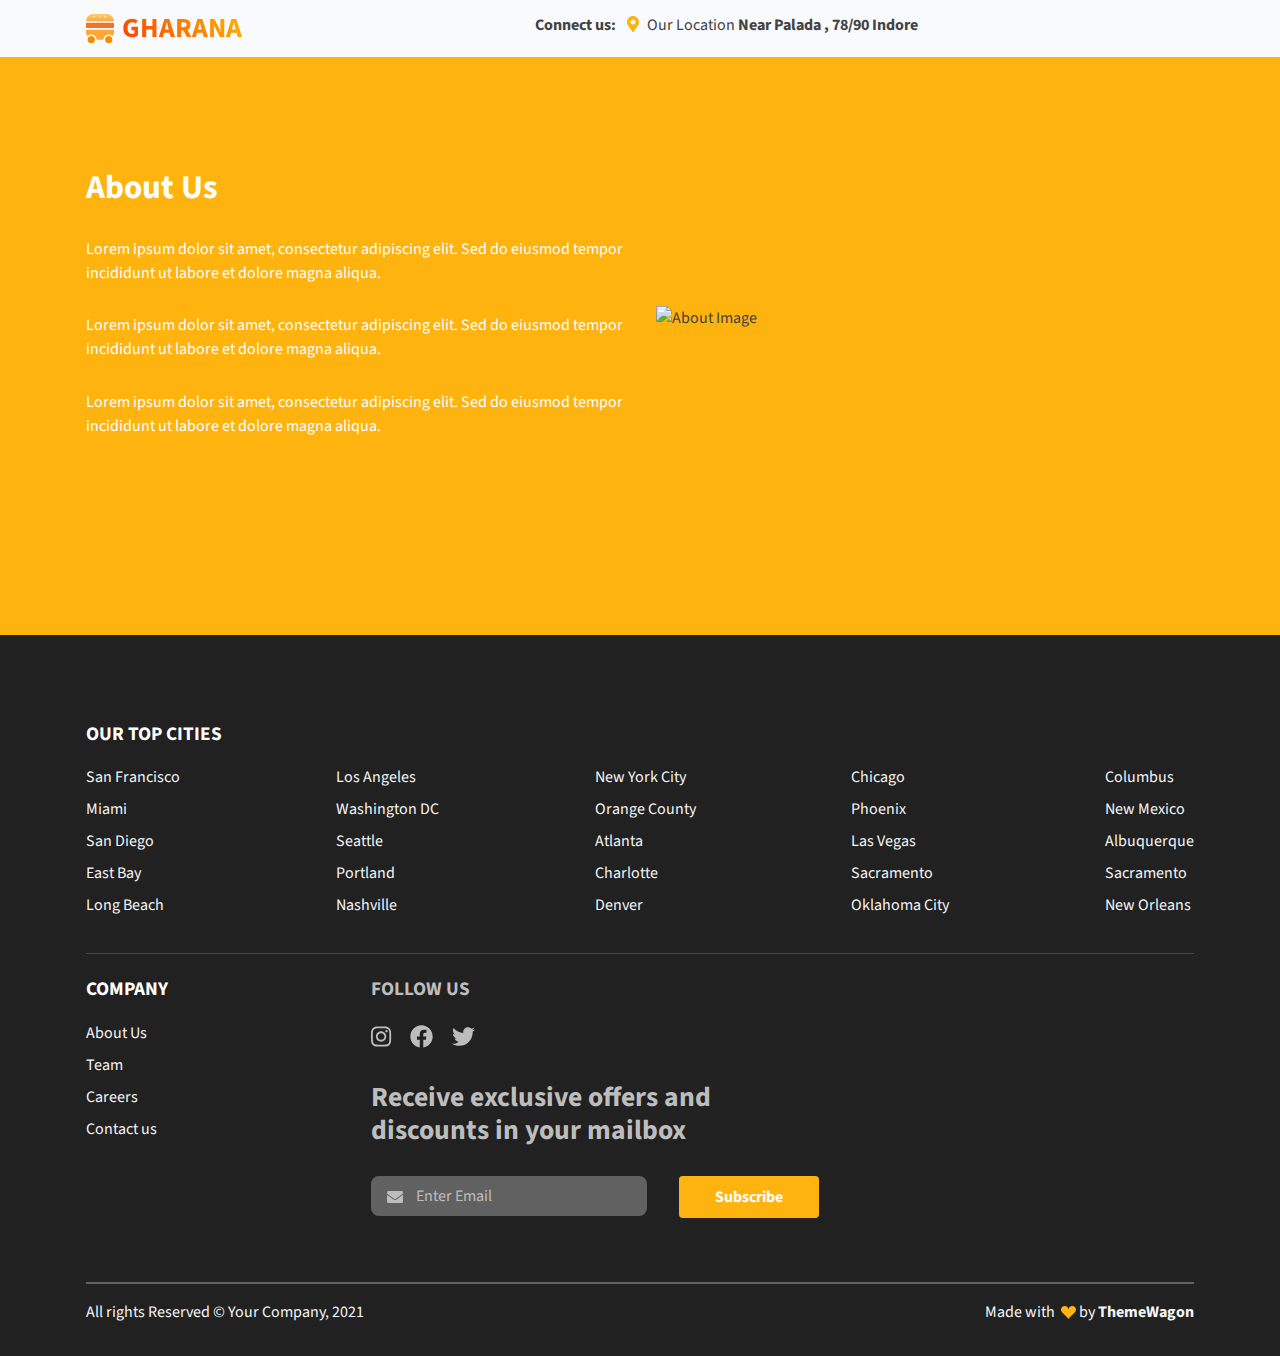
==== public/about.html @ 1c3cd862 "added some pages" ====
<!DOCTYPE html>
<html lang="en-US" dir="ltr">

<head>
    <meta charset="utf-8">
    <meta http-equiv="X-UA-Compatible" content="IE=edge">
    <meta name="viewport" content="width=device-width, initial-scale=1">
    <title>Gharanaa | About Us</title>
    <!-- Favicons -->
    <link rel="apple-touch-icon" sizes="180x180" href="assets/img/favicons/apple-touch-icon.png">
    <link rel="icon" type="image/png" sizes="32x32" href="assets/img/favicons/favicon-32x32.png">
    <link rel="icon" type="image/png" sizes="16x16" href="assets/img/favicons/favicon-16x16.png">
    <link rel="shortcut icon" type="image/x-icon" href="assets/img/favicons/favicon.ico">
    <link rel="manifest" href="assets/img/favicons/manifest.json">
    <meta name="msapplication-TileImage" content="assets/img/favicons/mstile-150x150.png">
    <meta name="theme-color" content="#ffffff">
    <!-- Stylesheets -->
    <link href="assets/css/theme.css" rel="stylesheet" />
    <!-- Google Fonts -->
    <link href="https://fonts.googleapis.com/css2?family=Source+Sans+Pro:wght@200;300;400;600;700;900&amp;display=swap" rel="stylesheet">
</head>

<body>
    <!-- Navbar -->
    <nav class="navbar navbar-expand-lg navbar-light bg-light fixed-top" data-navbar-on-scroll="data-navbar-on-scroll">
        <div class="container">
            <a class="navbar-brand d-inline-flex" href="index.html"><img class="d-inline-block" src="assets/img/gallery/logo.svg" alt="logo" /><span class="text-1000 fs-3 fw-bold ms-2 text-gradient">GHARANA</span></a>
            <button class="navbar-toggler" type="button" data-bs-toggle="collapse" data-bs-target="#navbarSupportedContent" aria-controls="navbarSupportedContent" aria-expanded="false" aria-label="Toggle navigation"><span class="navbar-toggler-icon"> </span></button>
            <div class="collapse navbar-collapse border-top border-lg-0 my-2 mt-lg-0" id="navbarSupportedContent">
                <div class="mx-auto pt-5 pt-lg-0 d-block d-lg-none d-xl-block">
                    <p class="mb-0 fw-bold text-lg-center">Connect us: <i class="fas fa-map-marker-alt text-warning mx-2"></i><span class="fw-normal">Our Location </span><span>Near Palada , 78/90 Indore</span></p>
                </div>
            </div>
        </div>
    </nav>
    <!-- Main Content -->
    <main class="main" id="top">
        <!-- About Us Section -->
        <section class="py-5 overflow-hidden bg-primary" id="about">
            <div class="container">
                <div class="row flex-center">
                    <div class="col-md-7 col-lg-6 py-8 text-md-start text-center">
                        <h2 class="text-white mb-4">About Us</h2>
                        <p class="text-white mb-4">Lorem ipsum dolor sit amet, consectetur adipiscing elit. Sed do eiusmod tempor incididunt ut labore et dolore magna aliqua.</p>
                        <p class="text-white mb-4">Lorem ipsum dolor sit amet, consectetur adipiscing elit. Sed do eiusmod tempor incididunt ut labore et dolore magna aliqua.</p>
                        <p class="text-white mb-4">Lorem ipsum dolor sit amet, consectetur adipiscing elit. Sed do eiusmod tempor incididunt ut labore et dolore magna aliqua.</p>
                    </div>
                    <div class="col-md-5 col-lg-6">
                        <img class="img-fluid" src="assets/img/gallery/about_image.webp" alt="About Image">
                    </div>
                </div>
            </div>
        </section>
        <section class="py-0 pt-7 bg-1000">

            <div class="container">
              <div class="row justify-content-lg-between">
                <h5 class="lh-lg fw-bold text-white">OUR TOP CITIES</h5>
                <div class="col-6 col-md-4 col-lg-auto mb-3">
                  <ul class="list-unstyled mb-md-4 mb-lg-0">
                    <li class="lh-lg"><a class="text-200 text-decoration-none" href="#!">San Francisco</a></li>
                    <li class="lh-lg"><a class="text-200 text-decoration-none" href="#!">Miami</a></li>
                    <li class="lh-lg"><a class="text-200 text-decoration-none" href="#!">San Diego</a></li>
                    <li class="lh-lg"><a class="text-200 text-decoration-none" href="#!">East Bay</a></li>
                    <li class="lh-lg"><a class="text-200 text-decoration-none" href="#!">Long Beach</a></li>
                  </ul>
                </div>
                <div class="col-6 col-md-4 col-lg-auto mb-3">
                  <ul class="list-unstyled mb-md-4 mb-lg-0">
                    <li class="lh-lg"><a class="text-200 text-decoration-none" href="#!">Los Angeles</a></li>
                    <li class="lh-lg"><a class="text-200 text-decoration-none" href="#!">Washington DC</a></li>
                    <li class="lh-lg"><a class="text-200 text-decoration-none" href="#!">Seattle</a></li>
                    <li class="lh-lg"><a class="text-200 text-decoration-none" href="#!">Portland</a></li>
                    <li class="lh-lg"><a class="text-200 text-decoration-none" href="#!">Nashville</a></li>
                  </ul>
                </div>
                <div class="col-6 col-md-4 col-lg-auto mb-3">
                  <ul class="list-unstyled mb-md-4 mb-lg-0">
                    <li class="lh-lg"><a class="text-200 text-decoration-none" href="#!">New York City</a></li>
                    <li class="lh-lg"><a class="text-200 text-decoration-none" href="#!">Orange County</a></li>
                    <li class="lh-lg"><a class="text-200 text-decoration-none" href="#!">Atlanta</a></li>
                    <li class="lh-lg"><a class="text-200 text-decoration-none" href="#!">Charlotte</a></li>
                    <li class="lh-lg"><a class="text-200 text-decoration-none" href="#!">Denver</a></li>
                  </ul>
                </div>
                <div class="col-6 col-md-4 col-lg-auto mb-3">
                  <ul class="list-unstyled mb-md-4 mb-lg-0">
                    <li class="lh-lg"><a class="text-200 text-decoration-none" href="#!">Chicago</a></li>
                    <li class="lh-lg"><a class="text-200 text-decoration-none" href="#!">Phoenix</a></li>
                    <li class="lh-lg"><a class="text-200 text-decoration-none" href="#!">Las Vegas</a></li>
                    <li class="lh-lg"><a class="text-200 text-decoration-none" href="#!">Sacramento</a></li>
                    <li class="lh-lg"><a class="text-200 text-decoration-none" href="#!">Oklahoma City</a></li>
                  </ul>
                </div>
                <div class="col-6 col-md-4 col-lg-auto mb-3">
                  <ul class="list-unstyled mb-md-4 mb-lg-0">
                    <li class="lh-lg"><a class="text-200 text-decoration-none" href="#!">Columbus</a></li>
                    <li class="lh-lg"><a class="text-200 text-decoration-none" href="#!">New Mexico</a></li>
                    <li class="lh-lg"><a class="text-200 text-decoration-none" href="#!">Albuquerque</a></li>
                    <li class="lh-lg"><a class="text-200 text-decoration-none" href="#!">Sacramento</a></li>
                    <li class="lh-lg"><a class="text-200 text-decoration-none" href="#!">New Orleans</a></li>
                  </ul>
                </div>
              </div>
              <hr class="text-900" />
              <div class="row">
                <div class="col-6 col-md-4 col-lg-3 col-xxl-2 mb-3">
                  <h5 class="lh-lg fw-bold text-white">COMPANY</h5>
                  <ul class="list-unstyled mb-md-4 mb-lg-0">
                    <li class="lh-lg"><a class="text-200 text-decoration-none" href="about.html">About Us</a></li>
                    <li class="lh-lg"><a class="text-200 text-decoration-none" href="team.html">Team</a></li>
                    <li class="lh-lg"><a class="text-200 text-decoration-none" href="career.html">Careers</a></li>
                    <li class="lh-lg"><a class="text-200 text-decoration-none" href="contact.html">Contact us</a></li>
                  </ul>
                </div>
                <div class="col-12 col-md-8 col-lg-6 col-xxl-4">
                  <h5 class="lh-lg fw-bold text-500">FOLLOW US</h5>
                  <div class="text-start my-3"> <a href="#!">
                      <svg class="svg-inline--fa fa-instagram fa-w-14 fs-2 me-2" aria-hidden="true" focusable="false"
                        data-prefix="fab" data-icon="instagram" role="img" xmlns="http://www.w3.org/2000/svg"
                        viewBox="0 0 448 512">
                        <path fill="#BDBDBD"
                          d="M224.1 141c-63.6 0-114.9 51.3-114.9 114.9s51.3 114.9 114.9 114.9S339 319.5 339 255.9 287.7 141 224.1 141zm0 189.6c-41.1 0-74.7-33.5-74.7-74.7s33.5-74.7 74.7-74.7 74.7 33.5 74.7 74.7-33.6 74.7-74.7 74.7zm146.4-194.3c0 14.9-12 26.8-26.8 26.8-14.9 0-26.8-12-26.8-26.8s12-26.8 26.8-26.8 26.8 12 26.8 26.8zm76.1 27.2c-1.7-35.9-9.9-67.7-36.2-93.9-26.2-26.2-58-34.4-93.9-36.2-37-2.1-147.9-2.1-184.9 0-35.8 1.7-67.6 9.9-93.9 36.1s-34.4 58-36.2 93.9c-2.1 37-2.1 147.9 0 184.9 1.7 35.9 9.9 67.7 36.2 93.9s58 34.4 93.9 36.2c37 2.1 147.9 2.1 184.9 0 35.9-1.7 67.7-9.9 93.9-36.2 26.2-26.2 34.4-58 36.2-93.9 2.1-37 2.1-147.8 0-184.8zM398.8 388c-7.8 19.6-22.9 34.7-42.6 42.6-29.5 11.7-99.5 9-132.1 9s-102.7 2.6-132.1-9c-19.6-7.8-34.7-22.9-42.6-42.6-11.7-29.5-9-99.5-9-132.1s-2.6-102.7 9-132.1c7.8-19.6 22.9-34.7 42.6-42.6 29.5-11.7 99.5-9 132.1-9s102.7-2.6 132.1 9c19.6 7.8 34.7 22.9 42.6 42.6 11.7 29.5 9 99.5 9 132.1s2.7 102.7-9 132.1z">
                        </path>
                      </svg></a><a href="#!">
                      <svg class="svg-inline--fa fa-facebook fa-w-16 fs-2 mx-2" aria-hidden="true" focusable="false"
                        data-prefix="fab" data-icon="facebook" role="img" xmlns="http://www.w3.org/2000/svg"
                        viewBox="0 0 512 512">
                        <path fill="#BDBDBD"
                          d="M504 256C504 119 393 8 256 8S8 119 8 256c0 123.78 90.69 226.38 209.25 245V327.69h-63V256h63v-54.64c0-62.15 37-96.48 93.67-96.48 27.14 0 55.52 4.84 55.52 4.84v61h-31.28c-30.8 0-40.41 19.12-40.41 38.73V256h68.78l-11 71.69h-57.78V501C413.31 482.38 504 379.78 504 256z">
                        </path>
                      </svg></a><a href="#!">
                      <svg class="svg-inline--fa fa-twitter fa-w-16 fs-2 mx-2" aria-hidden="true" focusable="false"
                        data-prefix="fab" data-icon="twitter" role="img" xmlns="http://www.w3.org/2000/svg"
                        viewBox="0 0 512 512">
                        <path fill="#BDBDBD"
                          d="M459.37 151.716c.325 4.548.325 9.097.325 13.645 0 138.72-105.583 298.558-298.558 298.558-59.452 0-114.68-17.219-161.137-47.106 8.447.974 16.568 1.299 25.34 1.299 49.055 0 94.213-16.568 130.274-44.832-46.132-.975-84.792-31.188-98.112-72.772 6.498.974 12.995 1.624 19.818 1.624 9.421 0 18.843-1.3 27.614-3.573-48.081-9.747-84.143-51.98-84.143-102.985v-1.299c13.969 7.797 30.214 12.67 47.431 13.319-28.264-18.843-46.781-51.005-46.781-87.391 0-19.492 5.197-37.36 14.294-52.954 51.655 63.675 129.3 105.258 216.365 109.807-1.624-7.797-2.599-15.918-2.599-24.04 0-57.828 46.782-104.934 104.934-104.934 30.213 0 57.502 12.67 76.67 33.137 23.715-4.548 46.456-13.32 66.599-25.34-7.798 24.366-24.366 44.833-46.132 57.827 21.117-2.273 41.584-8.122 60.426-16.243-14.292 20.791-32.161 39.308-52.628 54.253z">
                        </path>
                      </svg></a></div>
                  <h3 class="text-500 my-4">Receive exclusive offers and <br />discounts in your mailbox</h3>
                  <div class="row input-group-icon mb-5">
                    <div class="col-auto"><i class="fas fa-envelope input-box-icon text-500 ms-3"></i>
                      <input class="form-control input-box bg-800 border-0" type="email" placeholder="Enter Email"
                        aria-label="email" />
                    </div>
                    <div class="col-auto">
                      <button class="btn btn-primary" type="submit">Subscribe</button>
                    </div>
                  </div>
                </div>
              </div>
              <hr class="border border-800" />
              <div class="row flex-center pb-3">
                <div class="col-md-6 order-0">
                  <p class="text-200 text-center text-md-start">All rights Reserved &copy; Your Company, 2021</p>
                </div>
                <div class="col-md-6 order-1">
                  <p class="text-200 text-center text-md-end"> Made with&nbsp;
                    <svg class="bi bi-suit-heart-fill" xmlns="http://www.w3.org/2000/svg" width="15" height="15"
                      fill="#FFB30E" viewBox="0 0 16 16">
                      <path
                        d="M4 1c2.21 0 4 1.755 4 3.92C8 2.755 9.79 1 12 1s4 1.755 4 3.92c0 3.263-3.234 4.414-7.608 9.608a.513.513 0 0 1-.784 0C3.234 9.334 0 8.183 0 4.92 0 2.755 1.79 1 4 1z">
                      </path>
                    </svg>&nbsp;by&nbsp;<a class="text-200 fw-bold" href="https://themewagon.com/" target="_blank">ThemeWagon
                    </a>
                  </p>
                </div>
              </div>
            </div><!-- end of .container-->
      
          </section>
    </main>
    <!-- Scripts -->
    <script src="vendors/@popperjs/popper.min.js"></script>
    <script src="vendors/bootstrap/bootstrap.min.js"></script>
    <script src="vendors/is/is.min.js"></script>
    <script src="https://polyfill.io/v3/polyfill.min.js?features=window.scroll"></script>
    <script src="vendors/fontawesome/all.min.js"></script>
    <script src="assets/js/theme.js"></script>
</body>

</html>
---- public/assets/css/theme.css ----
/* -------------------------------------------------------------------------- */
/*                                 Theme                                      */
/* -------------------------------------------------------------------------- */
/* prettier-ignore */
/* -------------------------------------------------------------------------- */
/*                                  Utilities                                 */
/* -------------------------------------------------------------------------- */
/*-----------------------------------------------
|   Bootstrap Styles
-----------------------------------------------*/
/*!
 * Bootstrap v5.0.0-alpha1 (https://getbootstrap.com/)
 * Copyright 2011-2020 The Bootstrap Authors
 * Copyright 2011-2020 Twitter, Inc.
 * Licensed under MIT (https://github.com/twbs/bootstrap/blob/main/LICENSE)
 */
:root {
  --bs-blue: #2780ED;
  --bs-indigo: #6237FF;
  --bs-purple: #A71CFF;
  --bs-pink: #D42DA3;
  --bs-red: #F17228;
  --bs-orange: #F17228;
  --bs-yellow: #FFB30E;
  --bs-green: #79B93C;
  --bs-teal: #53F283;
  --bs-cyan: #24FFEA;
  --bs-white: #FFFEFE;
  --bs-gray: #9E9E9E;
  --bs-gray-dark: #616161;
  --bs-primary: #FFB30E;
  --bs-secondary: #2780ED;
  --bs-success: #79B93C;
  --bs-info: #24FFEA;
  --bs-warning: #FFB30E;
  --bs-danger: #F17228;
  --bs-light: #F9FAFD;
  --bs-dark: #212121;
  --bs-font-sans-serif: "Source Sans Pro", "Open Sans", -apple-system, BlinkMacSystemFont, "Segoe UI", "Helvetica Neue", Arial, sans-serif, "Apple Color Emoji", "Segoe UI Emoji", "Segoe UI Symbol";
  --bs-font-monospace: "SFMono-Regular", Menlo, Monaco, Consolas, "Liberation Mono", "Courier New", monospace;
  --bs-gradient: linear-gradient(180deg, rgba(255, 254, 254, 0.15), rgba(255, 254, 254, 0));
}

*,
*::before,
*::after {
  -webkit-box-sizing: border-box;
  box-sizing: border-box;
}

@media (prefers-reduced-motion: no-preference) {
  :root {
    scroll-behavior: smooth;
  }
}

body {
  margin: 0;
  font-family: "Source Sans Pro", -apple-system, BlinkMacSystemFont, "Segoe UI", "Helvetica Neue", Arial, sans-serif, "Apple Color Emoji", "Segoe UI Emoji", "Segoe UI Symbol";
  font-size: 1rem;
  font-weight: 400;
  line-height: 1.5;
  color: #424242;
  background-color: #FFFEFE;
  -webkit-text-size-adjust: 100%;
  -webkit-tap-highlight-color: rgba(0, 0, 0, 0);
}

hr {
  margin: 1rem 0;
  color: #EEEEEE;
  background-color: currentColor;
  border: 0;
  opacity: 1;
}

hr:not([size]) {
  height: 1px;
}

h1, .h1, h2, .h2, h3, .h3, h4, .h4, h5, .h5, h6, .h6 {
  margin-top: 0;
  margin-bottom: 0.5rem;
  font-family: "Source Sans Pro", "Open Sans", -apple-system, BlinkMacSystemFont, "Segoe UI", "Helvetica Neue", Arial, sans-serif, "Apple Color Emoji", "Segoe UI Emoji", "Segoe UI Symbol";
  font-weight: 700;
  line-height: 1.2;
  color: #212121;
}

h1, .h1 {
  font-size: calc(1.37383rem + 1.48598vw);
}

@media (min-width: 1200px) {
  h1, .h1 {
    font-size: 2.48832rem;
  }
}

h2, .h2 {
  font-size: calc(1.33236rem + 0.98832vw);
}

@media (min-width: 1200px) {
  h2, .h2 {
    font-size: 2.0736rem;
  }
}

h3, .h3 {
  font-size: calc(1.2978rem + 0.5736vw);
}

@media (min-width: 1200px) {
  h3, .h3 {
    font-size: 1.728rem;
  }
}

h4, .h4 {
  font-size: calc(1.269rem + 0.228vw);
}

@media (min-width: 1200px) {
  h4, .h4 {
    font-size: 1.44rem;
  }
}

h5, .h5 {
  font-size: 1.2rem;
}

h6, .h6 {
  font-size: 0.83333rem;
}

p {
  margin-top: 0;
  margin-bottom: 1rem;
}

abbr[title],
abbr[data-bs-original-title] {
  -webkit-text-decoration: underline dotted;
  text-decoration: underline dotted;
  cursor: help;
  -webkit-text-decoration-skip-ink: none;
  text-decoration-skip-ink: none;
}

address {
  margin-bottom: 1rem;
  font-style: normal;
  line-height: inherit;
}

ol,
ul {
  padding-left: 2rem;
}

ol,
ul,
dl {
  margin-top: 0;
  margin-bottom: 1rem;
}

ol ol,
ul ul,
ol ul,
ul ol {
  margin-bottom: 0;
}

dt {
  font-weight: 700;
}

dd {
  margin-bottom: .5rem;
  margin-left: 0;
}

blockquote {
  margin: 0 0 1rem;
}

b,
strong {
  font-weight: 800;
}

small, .small {
  font-size: 75%;
}

mark, .mark {
  padding: 0.2em;
  background-color: #fcf8e3;
}

sub,
sup {
  position: relative;
  font-size: 0.75em;
  line-height: 0;
  vertical-align: baseline;
}

sub {
  bottom: -.25em;
}

sup {
  top: -.5em;
}

a {
  color: #212121;
  text-decoration: none;
}

a:hover {
  color: #1a1a1a;
  text-decoration: none;
}

a:not([href]):not([class]), a:not([href]):not([class]):hover {
  color: inherit;
  text-decoration: none;
}

pre,
code,
kbd,
samp {
  font-family: var(--bs-font-monospace);
  font-size: 1em;
  direction: ltr /* rtl:ignore */;
  unicode-bidi: bidi-override;
}

pre {
  display: block;
  margin-top: 0;
  margin-bottom: 1rem;
  overflow: auto;
  font-size: 75%;
}

pre code {
  font-size: inherit;
  color: inherit;
  word-break: normal;
}

code {
  font-size: 75%;
  color: #D42DA3;
  word-wrap: break-word;
}

a > code {
  color: inherit;
}

kbd {
  padding: 0.2rem 0.4rem;
  font-size: 75%;
  color: #FFFEFE;
  background-color: #424242;
  border-radius: 0.25rem;
}

kbd kbd {
  padding: 0;
  font-size: 1em;
  font-weight: 700;
}

figure {
  margin: 0 0 1rem;
}

img,
svg {
  vertical-align: middle;
}

table {
  caption-side: bottom;
  border-collapse: collapse;
}

caption {
  padding-top: 0.5rem;
  padding-bottom: 0.5rem;
  color: #BDBDBD;
  text-align: left;
}

th {
  text-align: inherit;
  text-align: -webkit-match-parent;
}

thead,
tbody,
tfoot,
tr,
td,
th {
  border-color: inherit;
  border-style: solid;
  border-width: 0;
}

label {
  display: inline-block;
}

button {
  border-radius: 0;
}

button:focus:not(:focus-visible) {
  outline: 0;
}

input,
button,
select,
optgroup,
textarea {
  margin: 0;
  font-family: inherit;
  font-size: inherit;
  line-height: inherit;
}

button,
select {
  text-transform: none;
}

[role="button"] {
  cursor: pointer;
}

select {
  word-wrap: normal;
}

select:disabled {
  opacity: 1;
}

[list]::-webkit-calendar-picker-indicator {
  display: none;
}

button,
[type="button"],
[type="reset"],
[type="submit"] {
  -webkit-appearance: button;
}

button:not(:disabled),
[type="button"]:not(:disabled),
[type="reset"]:not(:disabled),
[type="submit"]:not(:disabled) {
  cursor: pointer;
}

::-moz-focus-inner {
  padding: 0;
  border-style: none;
}

textarea {
  resize: vertical;
}

fieldset {
  min-width: 0;
  padding: 0;
  margin: 0;
  border: 0;
}

legend {
  float: left;
  width: 100%;
  padding: 0;
  margin-bottom: 0.5rem;
  font-size: calc(1.275rem + 0.3vw);
  line-height: inherit;
}

@media (min-width: 1200px) {
  legend {
    font-size: 1.5rem;
  }
}

legend + * {
  clear: left;
}

::-webkit-datetime-edit-fields-wrapper,
::-webkit-datetime-edit-text,
::-webkit-datetime-edit-minute,
::-webkit-datetime-edit-hour-field,
::-webkit-datetime-edit-day-field,
::-webkit-datetime-edit-month-field,
::-webkit-datetime-edit-year-field {
  padding: 0;
}

::-webkit-inner-spin-button {
  height: auto;
}

[type="search"] {
  outline-offset: -2px;
  -webkit-appearance: textfield;
}

/* rtl:raw:
[type="tel"],
[type="url"],
[type="email"],
[type="number"] {
  direction: ltr;
}
*/
::-webkit-search-decoration {
  -webkit-appearance: none;
}

::-webkit-color-swatch-wrapper {
  padding: 0;
}

::file-selector-button {
  font: inherit;
}

::-webkit-file-upload-button {
  font: inherit;
  -webkit-appearance: button;
}

output {
  display: inline-block;
}

iframe {
  border: 0;
}

summary {
  display: list-item;
  cursor: pointer;
}

progress {
  vertical-align: baseline;
}

[hidden] {
  display: none !important;
}

.lead {
  font-size: 1.2rem;
  font-weight: 400;
}

.display-1 {
  font-size: calc(1.55498rem + 3.65978vw);
  font-weight: 900;
  line-height: 1;
}

@media (min-width: 1200px) {
  .display-1 {
    font-size: 4.29982rem;
  }
}

.display-2 {
  font-size: calc(1.48332rem + 2.79982vw);
  font-weight: 900;
  line-height: 1;
}

@media (min-width: 1200px) {
  .display-2 {
    font-size: 3.58318rem;
  }
}

.display-3 {
  font-size: calc(1.4236rem + 2.08318vw);
  font-weight: 900;
  line-height: 1;
}

@media (min-width: 1200px) {
  .display-3 {
    font-size: 2.98598rem;
  }
}

.display-4 {
  font-size: calc(1.37383rem + 1.48598vw);
  font-weight: 900;
  line-height: 1;
}

@media (min-width: 1200px) {
  .display-4 {
    font-size: 2.48832rem;
  }
}

.display-5 {
  font-size: calc(1.33236rem + 0.98832vw);
  font-weight: 900;
  line-height: 1;
}

@media (min-width: 1200px) {
  .display-5 {
    font-size: 2.0736rem;
  }
}

.display-6 {
  font-size: calc(1.2978rem + 0.5736vw);
  font-weight: 900;
  line-height: 1;
}

@media (min-width: 1200px) {
  .display-6 {
    font-size: 1.728rem;
  }
}

.list-unstyled {
  padding-left: 0;
  list-style: none;
}

.list-inline {
  padding-left: 0;
  list-style: none;
}

.list-inline-item {
  display: inline-block;
}

.list-inline-item:not(:last-child) {
  margin-right: 0.5rem;
}

.initialism {
  font-size: 75%;
  text-transform: uppercase;
}

.blockquote {
  margin-bottom: 1rem;
  font-size: 1.2rem;
}

.blockquote > :last-child {
  margin-bottom: 0;
}

.blockquote-footer {
  margin-top: -1rem;
  margin-bottom: 1rem;
  font-size: 75%;
  color: #9E9E9E;
}

.blockquote-footer::before {
  content: "\2014\00A0";
}

.img-fluid {
  max-width: 100%;
  height: auto;
}

.img-thumbnail {
  padding: 0.25rem;
  background-color: #FFFEFE;
  border: 1px solid #EEEEEE;
  border-radius: 0.5rem;
  max-width: 100%;
  height: auto;
}

.figure {
  display: inline-block;
}

.figure-img {
  margin-bottom: 0.5rem;
  line-height: 1;
}

.figure-caption {
  font-size: 75%;
  color: #9E9E9E;
}

.container,
.container-fluid,
.container-sm,
.container-md,
.container-lg,
.container-xl,
.container-xxl {
  width: 100%;
  padding-right: var(--bs-gutter-x, 1rem);
  padding-left: var(--bs-gutter-x, 1rem);
  margin-right: auto;
  margin-left: auto;
}

@media (min-width: 576px) {
  .container, .container-sm {
    max-width: 540px;
  }
}

@media (min-width: 768px) {
  .container, .container-sm, .container-md {
    max-width: 720px;
  }
}

@media (min-width: 992px) {
  .container, .container-sm, .container-md, .container-lg {
    max-width: 960px;
  }
}

@media (min-width: 1200px) {
  .container, .container-sm, .container-md, .container-lg, .container-xl {
    max-width: 1140px;
  }
}

@media (min-width: 1540px) {
  .container, .container-sm, .container-md, .container-lg, .container-xl, .container-xxl {
    max-width: 1480px;
  }
}

.row {
  --bs-gutter-x: 2rem;
  --bs-gutter-y: 0;
  display: -webkit-box;
  display: -ms-flexbox;
  display: flex;
  -ms-flex-wrap: wrap;
  flex-wrap: wrap;
  margin-top: calc(var(--bs-gutter-y) * -1);
  margin-right: calc(var(--bs-gutter-x) / -2);
  margin-left: calc(var(--bs-gutter-x) / -2);
}

.row > * {
  -ms-flex-negative: 0;
  flex-shrink: 0;
  width: 100%;
  max-width: 100%;
  padding-right: calc(var(--bs-gutter-x) / 2);
  padding-left: calc(var(--bs-gutter-x) / 2);
  margin-top: var(--bs-gutter-y);
}

.col {
  -webkit-box-flex: 1;
  -ms-flex: 1 0 0%;
  flex: 1 0 0%;
}

.row-cols-auto > * {
  -webkit-box-flex: 0;
  -ms-flex: 0 0 auto;
  flex: 0 0 auto;
  width: auto;
}

.row-cols-1 > * {
  -webkit-box-flex: 0;
  -ms-flex: 0 0 auto;
  flex: 0 0 auto;
  width: 100%;
}

.row-cols-2 > * {
  -webkit-box-flex: 0;
  -ms-flex: 0 0 auto;
  flex: 0 0 auto;
  width: 50%;
}

.row-cols-3 > * {
  -webkit-box-flex: 0;
  -ms-flex: 0 0 auto;
  flex: 0 0 auto;
  width: 33.33333%;
}

.row-cols-4 > * {
  -webkit-box-flex: 0;
  -ms-flex: 0 0 auto;
  flex: 0 0 auto;
  width: 25%;
}

.row-cols-5 > * {
  -webkit-box-flex: 0;
  -ms-flex: 0 0 auto;
  flex: 0 0 auto;
  width: 20%;
}

.row-cols-6 > * {
  -webkit-box-flex: 0;
  -ms-flex: 0 0 auto;
  flex: 0 0 auto;
  width: 16.66667%;
}

.col-auto {
  -webkit-box-flex: 0;
  -ms-flex: 0 0 auto;
  flex: 0 0 auto;
  width: auto;
}

.col-1 {
  -webkit-box-flex: 0;
  -ms-flex: 0 0 auto;
  flex: 0 0 auto;
  width: 8.33333%;
}

.col-2 {
  -webkit-box-flex: 0;
  -ms-flex: 0 0 auto;
  flex: 0 0 auto;
  width: 16.66667%;
}

.col-3 {
  -webkit-box-flex: 0;
  -ms-flex: 0 0 auto;
  flex: 0 0 auto;
  width: 25%;
}

.col-4 {
  -webkit-box-flex: 0;
  -ms-flex: 0 0 auto;
  flex: 0 0 auto;
  width: 33.33333%;
}

.col-5 {
  -webkit-box-flex: 0;
  -ms-flex: 0 0 auto;
  flex: 0 0 auto;
  width: 41.66667%;
}

.col-6 {
  -webkit-box-flex: 0;
  -ms-flex: 0 0 auto;
  flex: 0 0 auto;
  width: 50%;
}

.col-7 {
  -webkit-box-flex: 0;
  -ms-flex: 0 0 auto;
  flex: 0 0 auto;
  width: 58.33333%;
}

.col-8 {
  -webkit-box-flex: 0;
  -ms-flex: 0 0 auto;
  flex: 0 0 auto;
  width: 66.66667%;
}

.col-9 {
  -webkit-box-flex: 0;
  -ms-flex: 0 0 auto;
  flex: 0 0 auto;
  width: 75%;
}

.col-10 {
  -webkit-box-flex: 0;
  -ms-flex: 0 0 auto;
  flex: 0 0 auto;
  width: 83.33333%;
}

.col-11 {
  -webkit-box-flex: 0;
  -ms-flex: 0 0 auto;
  flex: 0 0 auto;
  width: 91.66667%;
}

.col-12 {
  -webkit-box-flex: 0;
  -ms-flex: 0 0 auto;
  flex: 0 0 auto;
  width: 100%;
}

.offset-1 {
  margin-left: 8.33333%;
}

.offset-2 {
  margin-left: 16.66667%;
}

.offset-3 {
  margin-left: 25%;
}

.offset-4 {
  margin-left: 33.33333%;
}

.offset-5 {
  margin-left: 41.66667%;
}

.offset-6 {
  margin-left: 50%;
}

.offset-7 {
  margin-left: 58.33333%;
}

.offset-8 {
  margin-left: 66.66667%;
}

.offset-9 {
  margin-left: 75%;
}

.offset-10 {
  margin-left: 83.33333%;
}

.offset-11 {
  margin-left: 91.66667%;
}

.g-0,
.gx-0 {
  --bs-gutter-x: 0;
}

.g-0,
.gy-0 {
  --bs-gutter-y: 0;
}

.g-1,
.gx-1 {
  --bs-gutter-x: 0.25rem;
}

.g-1,
.gy-1 {
  --bs-gutter-y: 0.25rem;
}

.g-2,
.gx-2 {
  --bs-gutter-x: 0.5rem;
}

.g-2,
.gy-2 {
  --bs-gutter-y: 0.5rem;
}

.g-3,
.gx-3 {
  --bs-gutter-x: 1rem;
}

.g-3,
.gy-3 {
  --bs-gutter-y: 1rem;
}

.g-4,
.gx-4 {
  --bs-gutter-x: 1.8rem;
}

.g-4,
.gy-4 {
  --bs-gutter-y: 1.8rem;
}

.g-5,
.gx-5 {
  --bs-gutter-x: 3rem;
}

.g-5,
.gy-5 {
  --bs-gutter-y: 3rem;
}

.g-6,
.gx-6 {
  --bs-gutter-x: 4rem;
}

.g-6,
.gy-6 {
  --bs-gutter-y: 4rem;
}

.g-7,
.gx-7 {
  --bs-gutter-x: 5rem;
}

.g-7,
.gy-7 {
  --bs-gutter-y: 5rem;
}

.g-8,
.gx-8 {
  --bs-gutter-x: 7.5rem;
}

.g-8,
.gy-8 {
  --bs-gutter-y: 7.5rem;
}

.g-9,
.gx-9 {
  --bs-gutter-x: 10rem;
}

.g-9,
.gy-9 {
  --bs-gutter-y: 10rem;
}

.g-10,
.gx-10 {
  --bs-gutter-x: 12.5rem;
}

.g-10,
.gy-10 {
  --bs-gutter-y: 12.5rem;
}

.g-11,
.gx-11 {
  --bs-gutter-x: 15rem;
}

.g-11,
.gy-11 {
  --bs-gutter-y: 15rem;
}

@media (min-width: 576px) {
  .col-sm {
    -webkit-box-flex: 1;
    -ms-flex: 1 0 0%;
    flex: 1 0 0%;
  }
  .row-cols-sm-auto > * {
    -webkit-box-flex: 0;
    -ms-flex: 0 0 auto;
    flex: 0 0 auto;
    width: auto;
  }
  .row-cols-sm-1 > * {
    -webkit-box-flex: 0;
    -ms-flex: 0 0 auto;
    flex: 0 0 auto;
    width: 100%;
  }
  .row-cols-sm-2 > * {
    -webkit-box-flex: 0;
    -ms-flex: 0 0 auto;
    flex: 0 0 auto;
    width: 50%;
  }
  .row-cols-sm-3 > * {
    -webkit-box-flex: 0;
    -ms-flex: 0 0 auto;
    flex: 0 0 auto;
    width: 33.33333%;
  }
  .row-cols-sm-4 > * {
    -webkit-box-flex: 0;
    -ms-flex: 0 0 auto;
    flex: 0 0 auto;
    width: 25%;
  }
  .row-cols-sm-5 > * {
    -webkit-box-flex: 0;
    -ms-flex: 0 0 auto;
    flex: 0 0 auto;
    width: 20%;
  }
  .row-cols-sm-6 > * {
    -webkit-box-flex: 0;
    -ms-flex: 0 0 auto;
    flex: 0 0 auto;
    width: 16.66667%;
  }
  .col-sm-auto {
    -webkit-box-flex: 0;
    -ms-flex: 0 0 auto;
    flex: 0 0 auto;
    width: auto;
  }
  .col-sm-1 {
    -webkit-box-flex: 0;
    -ms-flex: 0 0 auto;
    flex: 0 0 auto;
    width: 8.33333%;
  }
  .col-sm-2 {
    -webkit-box-flex: 0;
    -ms-flex: 0 0 auto;
    flex: 0 0 auto;
    width: 16.66667%;
  }
  .col-sm-3 {
    -webkit-box-flex: 0;
    -ms-flex: 0 0 auto;
    flex: 0 0 auto;
    width: 25%;
  }
  .col-sm-4 {
    -webkit-box-flex: 0;
    -ms-flex: 0 0 auto;
    flex: 0 0 auto;
    width: 33.33333%;
  }
  .col-sm-5 {
    -webkit-box-flex: 0;
    -ms-flex: 0 0 auto;
    flex: 0 0 auto;
    width: 41.66667%;
  }
  .col-sm-6 {
    -webkit-box-flex: 0;
    -ms-flex: 0 0 auto;
    flex: 0 0 auto;
    width: 50%;
  }
  .col-sm-7 {
    -webkit-box-flex: 0;
    -ms-flex: 0 0 auto;
    flex: 0 0 auto;
    width: 58.33333%;
  }
  .col-sm-8 {
    -webkit-box-flex: 0;
    -ms-flex: 0 0 auto;
    flex: 0 0 auto;
    width: 66.66667%;
  }
  .col-sm-9 {
    -webkit-box-flex: 0;
    -ms-flex: 0 0 auto;
    flex: 0 0 auto;
    width: 75%;
  }
  .col-sm-10 {
    -webkit-box-flex: 0;
    -ms-flex: 0 0 auto;
    flex: 0 0 auto;
    width: 83.33333%;
  }
  .col-sm-11 {
    -webkit-box-flex: 0;
    -ms-flex: 0 0 auto;
    flex: 0 0 auto;
    width: 91.66667%;
  }
  .col-sm-12 {
    -webkit-box-flex: 0;
    -ms-flex: 0 0 auto;
    flex: 0 0 auto;
    width: 100%;
  }
  .offset-sm-0 {
    margin-left: 0;
  }
  .offset-sm-1 {
    margin-left: 8.33333%;
  }
  .offset-sm-2 {
    margin-left: 16.66667%;
  }
  .offset-sm-3 {
    margin-left: 25%;
  }
  .offset-sm-4 {
    margin-left: 33.33333%;
  }
  .offset-sm-5 {
    margin-left: 41.66667%;
  }
  .offset-sm-6 {
    margin-left: 50%;
  }
  .offset-sm-7 {
    margin-left: 58.33333%;
  }
  .offset-sm-8 {
    margin-left: 66.66667%;
  }
  .offset-sm-9 {
    margin-left: 75%;
  }
  .offset-sm-10 {
    margin-left: 83.33333%;
  }
  .offset-sm-11 {
    margin-left: 91.66667%;
  }
  .g-sm-0,
  .gx-sm-0 {
    --bs-gutter-x: 0;
  }
  .g-sm-0,
  .gy-sm-0 {
    --bs-gutter-y: 0;
  }
  .g-sm-1,
  .gx-sm-1 {
    --bs-gutter-x: 0.25rem;
  }
  .g-sm-1,
  .gy-sm-1 {
    --bs-gutter-y: 0.25rem;
  }
  .g-sm-2,
  .gx-sm-2 {
    --bs-gutter-x: 0.5rem;
  }
  .g-sm-2,
  .gy-sm-2 {
    --bs-gutter-y: 0.5rem;
  }
  .g-sm-3,
  .gx-sm-3 {
    --bs-gutter-x: 1rem;
  }
  .g-sm-3,
  .gy-sm-3 {
    --bs-gutter-y: 1rem;
  }
  .g-sm-4,
  .gx-sm-4 {
    --bs-gutter-x: 1.8rem;
  }
  .g-sm-4,
  .gy-sm-4 {
    --bs-gutter-y: 1.8rem;
  }
  .g-sm-5,
  .gx-sm-5 {
    --bs-gutter-x: 3rem;
  }
  .g-sm-5,
  .gy-sm-5 {
    --bs-gutter-y: 3rem;
  }
  .g-sm-6,
  .gx-sm-6 {
    --bs-gutter-x: 4rem;
  }
  .g-sm-6,
  .gy-sm-6 {
    --bs-gutter-y: 4rem;
  }
  .g-sm-7,
  .gx-sm-7 {
    --bs-gutter-x: 5rem;
  }
  .g-sm-7,
  .gy-sm-7 {
    --bs-gutter-y: 5rem;
  }
  .g-sm-8,
  .gx-sm-8 {
    --bs-gutter-x: 7.5rem;
  }
  .g-sm-8,
  .gy-sm-8 {
    --bs-gutter-y: 7.5rem;
  }
  .g-sm-9,
  .gx-sm-9 {
    --bs-gutter-x: 10rem;
  }
  .g-sm-9,
  .gy-sm-9 {
    --bs-gutter-y: 10rem;
  }
  .g-sm-10,
  .gx-sm-10 {
    --bs-gutter-x: 12.5rem;
  }
  .g-sm-10,
  .gy-sm-10 {
    --bs-gutter-y: 12.5rem;
  }
  .g-sm-11,
  .gx-sm-11 {
    --bs-gutter-x: 15rem;
  }
  .g-sm-11,
  .gy-sm-11 {
    --bs-gutter-y: 15rem;
  }
}

@media (min-width: 768px) {
  .col-md {
    -webkit-box-flex: 1;
    -ms-flex: 1 0 0%;
    flex: 1 0 0%;
  }
  .row-cols-md-auto > * {
    -webkit-box-flex: 0;
    -ms-flex: 0 0 auto;
    flex: 0 0 auto;
    width: auto;
  }
  .row-cols-md-1 > * {
    -webkit-box-flex: 0;
    -ms-flex: 0 0 auto;
    flex: 0 0 auto;
    width: 100%;
  }
  .row-cols-md-2 > * {
    -webkit-box-flex: 0;
    -ms-flex: 0 0 auto;
    flex: 0 0 auto;
    width: 50%;
  }
  .row-cols-md-3 > * {
    -webkit-box-flex: 0;
    -ms-flex: 0 0 auto;
    flex: 0 0 auto;
    width: 33.33333%;
  }
  .row-cols-md-4 > * {
    -webkit-box-flex: 0;
    -ms-flex: 0 0 auto;
    flex: 0 0 auto;
    width: 25%;
  }
  .row-cols-md-5 > * {
    -webkit-box-flex: 0;
    -ms-flex: 0 0 auto;
    flex: 0 0 auto;
    width: 20%;
  }
  .row-cols-md-6 > * {
    -webkit-box-flex: 0;
    -ms-flex: 0 0 auto;
    flex: 0 0 auto;
    width: 16.66667%;
  }
  .col-md-auto {
    -webkit-box-flex: 0;
    -ms-flex: 0 0 auto;
    flex: 0 0 auto;
    width: auto;
  }
  .col-md-1 {
    -webkit-box-flex: 0;
    -ms-flex: 0 0 auto;
    flex: 0 0 auto;
    width: 8.33333%;
  }
  .col-md-2 {
    -webkit-box-flex: 0;
    -ms-flex: 0 0 auto;
    flex: 0 0 auto;
    width: 16.66667%;
  }
  .col-md-3 {
    -webkit-box-flex: 0;
    -ms-flex: 0 0 auto;
    flex: 0 0 auto;
    width: 25%;
  }
  .col-md-4 {
    -webkit-box-flex: 0;
    -ms-flex: 0 0 auto;
    flex: 0 0 auto;
    width: 33.33333%;
  }
  .col-md-5 {
    -webkit-box-flex: 0;
    -ms-flex: 0 0 auto;
    flex: 0 0 auto;
    width: 41.66667%;
  }
  .col-md-6 {
    -webkit-box-flex: 0;
    -ms-flex: 0 0 auto;
    flex: 0 0 auto;
    width: 50%;
  }
  .col-md-7 {
    -webkit-box-flex: 0;
    -ms-flex: 0 0 auto;
    flex: 0 0 auto;
    width: 58.33333%;
  }
  .col-md-8 {
    -webkit-box-flex: 0;
    -ms-flex: 0 0 auto;
    flex: 0 0 auto;
    width: 66.66667%;
  }
  .col-md-9 {
    -webkit-box-flex: 0;
    -ms-flex: 0 0 auto;
    flex: 0 0 auto;
    width: 75%;
  }
  .col-md-10 {
    -webkit-box-flex: 0;
    -ms-flex: 0 0 auto;
    flex: 0 0 auto;
    width: 83.33333%;
  }
  .col-md-11 {
    -webkit-box-flex: 0;
    -ms-flex: 0 0 auto;
    flex: 0 0 auto;
    width: 91.66667%;
  }
  .col-md-12 {
    -webkit-box-flex: 0;
    -ms-flex: 0 0 auto;
    flex: 0 0 auto;
    width: 100%;
  }
  .offset-md-0 {
    margin-left: 0;
  }
  .offset-md-1 {
    margin-left: 8.33333%;
  }
  .offset-md-2 {
    margin-left: 16.66667%;
  }
  .offset-md-3 {
    margin-left: 25%;
  }
  .offset-md-4 {
    margin-left: 33.33333%;
  }
  .offset-md-5 {
    margin-left: 41.66667%;
  }
  .offset-md-6 {
    margin-left: 50%;
  }
  .offset-md-7 {
    margin-left: 58.33333%;
  }
  .offset-md-8 {
    margin-left: 66.66667%;
  }
  .offset-md-9 {
    margin-left: 75%;
  }
  .offset-md-10 {
    margin-left: 83.33333%;
  }
  .offset-md-11 {
    margin-left: 91.66667%;
  }
  .g-md-0,
  .gx-md-0 {
    --bs-gutter-x: 0;
  }
  .g-md-0,
  .gy-md-0 {
    --bs-gutter-y: 0;
  }
  .g-md-1,
  .gx-md-1 {
    --bs-gutter-x: 0.25rem;
  }
  .g-md-1,
  .gy-md-1 {
    --bs-gutter-y: 0.25rem;
  }
  .g-md-2,
  .gx-md-2 {
    --bs-gutter-x: 0.5rem;
  }
  .g-md-2,
  .gy-md-2 {
    --bs-gutter-y: 0.5rem;
  }
  .g-md-3,
  .gx-md-3 {
    --bs-gutter-x: 1rem;
  }
  .g-md-3,
  .gy-md-3 {
    --bs-gutter-y: 1rem;
  }
  .g-md-4,
  .gx-md-4 {
    --bs-gutter-x: 1.8rem;
  }
  .g-md-4,
  .gy-md-4 {
    --bs-gutter-y: 1.8rem;
  }
  .g-md-5,
  .gx-md-5 {
    --bs-gutter-x: 3rem;
  }
  .g-md-5,
  .gy-md-5 {
    --bs-gutter-y: 3rem;
  }
  .g-md-6,
  .gx-md-6 {
    --bs-gutter-x: 4rem;
  }
  .g-md-6,
  .gy-md-6 {
    --bs-gutter-y: 4rem;
  }
  .g-md-7,
  .gx-md-7 {
    --bs-gutter-x: 5rem;
  }
  .g-md-7,
  .gy-md-7 {
    --bs-gutter-y: 5rem;
  }
  .g-md-8,
  .gx-md-8 {
    --bs-gutter-x: 7.5rem;
  }
  .g-md-8,
  .gy-md-8 {
    --bs-gutter-y: 7.5rem;
  }
  .g-md-9,
  .gx-md-9 {
    --bs-gutter-x: 10rem;
  }
  .g-md-9,
  .gy-md-9 {
    --bs-gutter-y: 10rem;
  }
  .g-md-10,
  .gx-md-10 {
    --bs-gutter-x: 12.5rem;
  }
  .g-md-10,
  .gy-md-10 {
    --bs-gutter-y: 12.5rem;
  }
  .g-md-11,
  .gx-md-11 {
    --bs-gutter-x: 15rem;
  }
  .g-md-11,
  .gy-md-11 {
    --bs-gutter-y: 15rem;
  }
}

@media (min-width: 992px) {
  .col-lg {
    -webkit-box-flex: 1;
    -ms-flex: 1 0 0%;
    flex: 1 0 0%;
  }
  .row-cols-lg-auto > * {
    -webkit-box-flex: 0;
    -ms-flex: 0 0 auto;
    flex: 0 0 auto;
    width: auto;
  }
  .row-cols-lg-1 > * {
    -webkit-box-flex: 0;
    -ms-flex: 0 0 auto;
    flex: 0 0 auto;
    width: 100%;
  }
  .row-cols-lg-2 > * {
    -webkit-box-flex: 0;
    -ms-flex: 0 0 auto;
    flex: 0 0 auto;
    width: 50%;
  }
  .row-cols-lg-3 > * {
    -webkit-box-flex: 0;
    -ms-flex: 0 0 auto;
    flex: 0 0 auto;
    width: 33.33333%;
  }
  .row-cols-lg-4 > * {
    -webkit-box-flex: 0;
    -ms-flex: 0 0 auto;
    flex: 0 0 auto;
    width: 25%;
  }
  .row-cols-lg-5 > * {
    -webkit-box-flex: 0;
    -ms-flex: 0 0 auto;
    flex: 0 0 auto;
    width: 20%;
  }
  .row-cols-lg-6 > * {
    -webkit-box-flex: 0;
    -ms-flex: 0 0 auto;
    flex: 0 0 auto;
    width: 16.66667%;
  }
  .col-lg-auto {
    -webkit-box-flex: 0;
    -ms-flex: 0 0 auto;
    flex: 0 0 auto;
    width: auto;
  }
  .col-lg-1 {
    -webkit-box-flex: 0;
    -ms-flex: 0 0 auto;
    flex: 0 0 auto;
    width: 8.33333%;
  }
  .col-lg-2 {
    -webkit-box-flex: 0;
    -ms-flex: 0 0 auto;
    flex: 0 0 auto;
    width: 16.66667%;
  }
  .col-lg-3 {
    -webkit-box-flex: 0;
    -ms-flex: 0 0 auto;
    flex: 0 0 auto;
    width: 25%;
  }
  .col-lg-4 {
    -webkit-box-flex: 0;
    -ms-flex: 0 0 auto;
    flex: 0 0 auto;
    width: 33.33333%;
  }
  .col-lg-5 {
    -webkit-box-flex: 0;
    -ms-flex: 0 0 auto;
    flex: 0 0 auto;
    width: 41.66667%;
  }
  .col-lg-6 {
    -webkit-box-flex: 0;
    -ms-flex: 0 0 auto;
    flex: 0 0 auto;
    width: 50%;
  }
  .col-lg-7 {
    -webkit-box-flex: 0;
    -ms-flex: 0 0 auto;
    flex: 0 0 auto;
    width: 58.33333%;
  }
  .col-lg-8 {
    -webkit-box-flex: 0;
    -ms-flex: 0 0 auto;
    flex: 0 0 auto;
    width: 66.66667%;
  }
  .col-lg-9 {
    -webkit-box-flex: 0;
    -ms-flex: 0 0 auto;
    flex: 0 0 auto;
    width: 75%;
  }
  .col-lg-10 {
    -webkit-box-flex: 0;
    -ms-flex: 0 0 auto;
    flex: 0 0 auto;
    width: 83.33333%;
  }
  .col-lg-11 {
    -webkit-box-flex: 0;
    -ms-flex: 0 0 auto;
    flex: 0 0 auto;
    width: 91.66667%;
  }
  .col-lg-12 {
    -webkit-box-flex: 0;
    -ms-flex: 0 0 auto;
    flex: 0 0 auto;
    width: 100%;
  }
  .offset-lg-0 {
    margin-left: 0;
  }
  .offset-lg-1 {
    margin-left: 8.33333%;
  }
  .offset-lg-2 {
    margin-left: 16.66667%;
  }
  .offset-lg-3 {
    margin-left: 25%;
  }
  .offset-lg-4 {
    margin-left: 33.33333%;
  }
  .offset-lg-5 {
    margin-left: 41.66667%;
  }
  .offset-lg-6 {
    margin-left: 50%;
  }
  .offset-lg-7 {
    margin-left: 58.33333%;
  }
  .offset-lg-8 {
    margin-left: 66.66667%;
  }
  .offset-lg-9 {
    margin-left: 75%;
  }
  .offset-lg-10 {
    margin-left: 83.33333%;
  }
  .offset-lg-11 {
    margin-left: 91.66667%;
  }
  .g-lg-0,
  .gx-lg-0 {
    --bs-gutter-x: 0;
  }
  .g-lg-0,
  .gy-lg-0 {
    --bs-gutter-y: 0;
  }
  .g-lg-1,
  .gx-lg-1 {
    --bs-gutter-x: 0.25rem;
  }
  .g-lg-1,
  .gy-lg-1 {
    --bs-gutter-y: 0.25rem;
  }
  .g-lg-2,
  .gx-lg-2 {
    --bs-gutter-x: 0.5rem;
  }
  .g-lg-2,
  .gy-lg-2 {
    --bs-gutter-y: 0.5rem;
  }
  .g-lg-3,
  .gx-lg-3 {
    --bs-gutter-x: 1rem;
  }
  .g-lg-3,
  .gy-lg-3 {
    --bs-gutter-y: 1rem;
  }
  .g-lg-4,
  .gx-lg-4 {
    --bs-gutter-x: 1.8rem;
  }
  .g-lg-4,
  .gy-lg-4 {
    --bs-gutter-y: 1.8rem;
  }
  .g-lg-5,
  .gx-lg-5 {
    --bs-gutter-x: 3rem;
  }
  .g-lg-5,
  .gy-lg-5 {
    --bs-gutter-y: 3rem;
  }
  .g-lg-6,
  .gx-lg-6 {
    --bs-gutter-x: 4rem;
  }
  .g-lg-6,
  .gy-lg-6 {
    --bs-gutter-y: 4rem;
  }
  .g-lg-7,
  .gx-lg-7 {
    --bs-gutter-x: 5rem;
  }
  .g-lg-7,
  .gy-lg-7 {
    --bs-gutter-y: 5rem;
  }
  .g-lg-8,
  .gx-lg-8 {
    --bs-gutter-x: 7.5rem;
  }
  .g-lg-8,
  .gy-lg-8 {
    --bs-gutter-y: 7.5rem;
  }
  .g-lg-9,
  .gx-lg-9 {
    --bs-gutter-x: 10rem;
  }
  .g-lg-9,
  .gy-lg-9 {
    --bs-gutter-y: 10rem;
  }
  .g-lg-10,
  .gx-lg-10 {
    --bs-gutter-x: 12.5rem;
  }
  .g-lg-10,
  .gy-lg-10 {
    --bs-gutter-y: 12.5rem;
  }
  .g-lg-11,
  .gx-lg-11 {
    --bs-gutter-x: 15rem;
  }
  .g-lg-11,
  .gy-lg-11 {
    --bs-gutter-y: 15rem;
  }
}

@media (min-width: 1200px) {
  .col-xl {
    -webkit-box-flex: 1;
    -ms-flex: 1 0 0%;
    flex: 1 0 0%;
  }
  .row-cols-xl-auto > * {
    -webkit-box-flex: 0;
    -ms-flex: 0 0 auto;
    flex: 0 0 auto;
    width: auto;
  }
  .row-cols-xl-1 > * {
    -webkit-box-flex: 0;
    -ms-flex: 0 0 auto;
    flex: 0 0 auto;
    width: 100%;
  }
  .row-cols-xl-2 > * {
    -webkit-box-flex: 0;
    -ms-flex: 0 0 auto;
    flex: 0 0 auto;
    width: 50%;
  }
  .row-cols-xl-3 > * {
    -webkit-box-flex: 0;
    -ms-flex: 0 0 auto;
    flex: 0 0 auto;
    width: 33.33333%;
  }
  .row-cols-xl-4 > * {
    -webkit-box-flex: 0;
    -ms-flex: 0 0 auto;
    flex: 0 0 auto;
    width: 25%;
  }
  .row-cols-xl-5 > * {
    -webkit-box-flex: 0;
    -ms-flex: 0 0 auto;
    flex: 0 0 auto;
    width: 20%;
  }
  .row-cols-xl-6 > * {
    -webkit-box-flex: 0;
    -ms-flex: 0 0 auto;
    flex: 0 0 auto;
    width: 16.66667%;
  }
  .col-xl-auto {
    -webkit-box-flex: 0;
    -ms-flex: 0 0 auto;
    flex: 0 0 auto;
    width: auto;
  }
  .col-xl-1 {
    -webkit-box-flex: 0;
    -ms-flex: 0 0 auto;
    flex: 0 0 auto;
    width: 8.33333%;
  }
  .col-xl-2 {
    -webkit-box-flex: 0;
    -ms-flex: 0 0 auto;
    flex: 0 0 auto;
    width: 16.66667%;
  }
  .col-xl-3 {
    -webkit-box-flex: 0;
    -ms-flex: 0 0 auto;
    flex: 0 0 auto;
    width: 25%;
  }
  .col-xl-4 {
    -webkit-box-flex: 0;
    -ms-flex: 0 0 auto;
    flex: 0 0 auto;
    width: 33.33333%;
  }
  .col-xl-5 {
    -webkit-box-flex: 0;
    -ms-flex: 0 0 auto;
    flex: 0 0 auto;
    width: 41.66667%;
  }
  .col-xl-6 {
    -webkit-box-flex: 0;
    -ms-flex: 0 0 auto;
    flex: 0 0 auto;
    width: 50%;
  }
  .col-xl-7 {
    -webkit-box-flex: 0;
    -ms-flex: 0 0 auto;
    flex: 0 0 auto;
    width: 58.33333%;
  }
  .col-xl-8 {
    -webkit-box-flex: 0;
    -ms-flex: 0 0 auto;
    flex: 0 0 auto;
    width: 66.66667%;
  }
  .col-xl-9 {
    -webkit-box-flex: 0;
    -ms-flex: 0 0 auto;
    flex: 0 0 auto;
    width: 75%;
  }
  .col-xl-10 {
    -webkit-box-flex: 0;
    -ms-flex: 0 0 auto;
    flex: 0 0 auto;
    width: 83.33333%;
  }
  .col-xl-11 {
    -webkit-box-flex: 0;
    -ms-flex: 0 0 auto;
    flex: 0 0 auto;
    width: 91.66667%;
  }
  .col-xl-12 {
    -webkit-box-flex: 0;
    -ms-flex: 0 0 auto;
    flex: 0 0 auto;
    width: 100%;
  }
  .offset-xl-0 {
    margin-left: 0;
  }
  .offset-xl-1 {
    margin-left: 8.33333%;
  }
  .offset-xl-2 {
    margin-left: 16.66667%;
  }
  .offset-xl-3 {
    margin-left: 25%;
  }
  .offset-xl-4 {
    margin-left: 33.33333%;
  }
  .offset-xl-5 {
    margin-left: 41.66667%;
  }
  .offset-xl-6 {
    margin-left: 50%;
  }
  .offset-xl-7 {
    margin-left: 58.33333%;
  }
  .offset-xl-8 {
    margin-left: 66.66667%;
  }
  .offset-xl-9 {
    margin-left: 75%;
  }
  .offset-xl-10 {
    margin-left: 83.33333%;
  }
  .offset-xl-11 {
    margin-left: 91.66667%;
  }
  .g-xl-0,
  .gx-xl-0 {
    --bs-gutter-x: 0;
  }
  .g-xl-0,
  .gy-xl-0 {
    --bs-gutter-y: 0;
  }
  .g-xl-1,
  .gx-xl-1 {
    --bs-gutter-x: 0.25rem;
  }
  .g-xl-1,
  .gy-xl-1 {
    --bs-gutter-y: 0.25rem;
  }
  .g-xl-2,
  .gx-xl-2 {
    --bs-gutter-x: 0.5rem;
  }
  .g-xl-2,
  .gy-xl-2 {
    --bs-gutter-y: 0.5rem;
  }
  .g-xl-3,
  .gx-xl-3 {
    --bs-gutter-x: 1rem;
  }
  .g-xl-3,
  .gy-xl-3 {
    --bs-gutter-y: 1rem;
  }
  .g-xl-4,
  .gx-xl-4 {
    --bs-gutter-x: 1.8rem;
  }
  .g-xl-4,
  .gy-xl-4 {
    --bs-gutter-y: 1.8rem;
  }
  .g-xl-5,
  .gx-xl-5 {
    --bs-gutter-x: 3rem;
  }
  .g-xl-5,
  .gy-xl-5 {
    --bs-gutter-y: 3rem;
  }
  .g-xl-6,
  .gx-xl-6 {
    --bs-gutter-x: 4rem;
  }
  .g-xl-6,
  .gy-xl-6 {
    --bs-gutter-y: 4rem;
  }
  .g-xl-7,
  .gx-xl-7 {
    --bs-gutter-x: 5rem;
  }
  .g-xl-7,
  .gy-xl-7 {
    --bs-gutter-y: 5rem;
  }
  .g-xl-8,
  .gx-xl-8 {
    --bs-gutter-x: 7.5rem;
  }
  .g-xl-8,
  .gy-xl-8 {
    --bs-gutter-y: 7.5rem;
  }
  .g-xl-9,
  .gx-xl-9 {
    --bs-gutter-x: 10rem;
  }
  .g-xl-9,
  .gy-xl-9 {
    --bs-gutter-y: 10rem;
  }
  .g-xl-10,
  .gx-xl-10 {
    --bs-gutter-x: 12.5rem;
  }
  .g-xl-10,
  .gy-xl-10 {
    --bs-gutter-y: 12.5rem;
  }
  .g-xl-11,
  .gx-xl-11 {
    --bs-gutter-x: 15rem;
  }
  .g-xl-11,
  .gy-xl-11 {
    --bs-gutter-y: 15rem;
  }
}

@media (min-width: 1540px) {
  .col-xxl {
    -webkit-box-flex: 1;
    -ms-flex: 1 0 0%;
    flex: 1 0 0%;
  }
  .row-cols-xxl-auto > * {
    -webkit-box-flex: 0;
    -ms-flex: 0 0 auto;
    flex: 0 0 auto;
    width: auto;
  }
  .row-cols-xxl-1 > * {
    -webkit-box-flex: 0;
    -ms-flex: 0 0 auto;
    flex: 0 0 auto;
    width: 100%;
  }
  .row-cols-xxl-2 > * {
    -webkit-box-flex: 0;
    -ms-flex: 0 0 auto;
    flex: 0 0 auto;
    width: 50%;
  }
  .row-cols-xxl-3 > * {
    -webkit-box-flex: 0;
    -ms-flex: 0 0 auto;
    flex: 0 0 auto;
    width: 33.33333%;
  }
  .row-cols-xxl-4 > * {
    -webkit-box-flex: 0;
    -ms-flex: 0 0 auto;
    flex: 0 0 auto;
    width: 25%;
  }
  .row-cols-xxl-5 > * {
    -webkit-box-flex: 0;
    -ms-flex: 0 0 auto;
    flex: 0 0 auto;
    width: 20%;
  }
  .row-cols-xxl-6 > * {
    -webkit-box-flex: 0;
    -ms-flex: 0 0 auto;
    flex: 0 0 auto;
    width: 16.66667%;
  }
  .col-xxl-auto {
    -webkit-box-flex: 0;
    -ms-flex: 0 0 auto;
    flex: 0 0 auto;
    width: auto;
  }
  .col-xxl-1 {
    -webkit-box-flex: 0;
    -ms-flex: 0 0 auto;
    flex: 0 0 auto;
    width: 8.33333%;
  }
  .col-xxl-2 {
    -webkit-box-flex: 0;
    -ms-flex: 0 0 auto;
    flex: 0 0 auto;
    width: 16.66667%;
  }
  .col-xxl-3 {
    -webkit-box-flex: 0;
    -ms-flex: 0 0 auto;
    flex: 0 0 auto;
    width: 25%;
  }
  .col-xxl-4 {
    -webkit-box-flex: 0;
    -ms-flex: 0 0 auto;
    flex: 0 0 auto;
    width: 33.33333%;
  }
  .col-xxl-5 {
    -webkit-box-flex: 0;
    -ms-flex: 0 0 auto;
    flex: 0 0 auto;
    width: 41.66667%;
  }
  .col-xxl-6 {
    -webkit-box-flex: 0;
    -ms-flex: 0 0 auto;
    flex: 0 0 auto;
    width: 50%;
  }
  .col-xxl-7 {
    -webkit-box-flex: 0;
    -ms-flex: 0 0 auto;
    flex: 0 0 auto;
    width: 58.33333%;
  }
  .col-xxl-8 {
    -webkit-box-flex: 0;
    -ms-flex: 0 0 auto;
    flex: 0 0 auto;
    width: 66.66667%;
  }
  .col-xxl-9 {
    -webkit-box-flex: 0;
    -ms-flex: 0 0 auto;
    flex: 0 0 auto;
    width: 75%;
  }
  .col-xxl-10 {
    -webkit-box-flex: 0;
    -ms-flex: 0 0 auto;
    flex: 0 0 auto;
    width: 83.33333%;
  }
  .col-xxl-11 {
    -webkit-box-flex: 0;
    -ms-flex: 0 0 auto;
    flex: 0 0 auto;
    width: 91.66667%;
  }
  .col-xxl-12 {
    -webkit-box-flex: 0;
    -ms-flex: 0 0 auto;
    flex: 0 0 auto;
    width: 100%;
  }
  .offset-xxl-0 {
    margin-left: 0;
  }
  .offset-xxl-1 {
    margin-left: 8.33333%;
  }
  .offset-xxl-2 {
    margin-left: 16.66667%;
  }
  .offset-xxl-3 {
    margin-left: 25%;
  }
  .offset-xxl-4 {
    margin-left: 33.33333%;
  }
  .offset-xxl-5 {
    margin-left: 41.66667%;
  }
  .offset-xxl-6 {
    margin-left: 50%;
  }
  .offset-xxl-7 {
    margin-left: 58.33333%;
  }
  .offset-xxl-8 {
    margin-left: 66.66667%;
  }
  .offset-xxl-9 {
    margin-left: 75%;
  }
  .offset-xxl-10 {
    margin-left: 83.33333%;
  }
  .offset-xxl-11 {
    margin-left: 91.66667%;
  }
  .g-xxl-0,
  .gx-xxl-0 {
    --bs-gutter-x: 0;
  }
  .g-xxl-0,
  .gy-xxl-0 {
    --bs-gutter-y: 0;
  }
  .g-xxl-1,
  .gx-xxl-1 {
    --bs-gutter-x: 0.25rem;
  }
  .g-xxl-1,
  .gy-xxl-1 {
    --bs-gutter-y: 0.25rem;
  }
  .g-xxl-2,
  .gx-xxl-2 {
    --bs-gutter-x: 0.5rem;
  }
  .g-xxl-2,
  .gy-xxl-2 {
    --bs-gutter-y: 0.5rem;
  }
  .g-xxl-3,
  .gx-xxl-3 {
    --bs-gutter-x: 1rem;
  }
  .g-xxl-3,
  .gy-xxl-3 {
    --bs-gutter-y: 1rem;
  }
  .g-xxl-4,
  .gx-xxl-4 {
    --bs-gutter-x: 1.8rem;
  }
  .g-xxl-4,
  .gy-xxl-4 {
    --bs-gutter-y: 1.8rem;
  }
  .g-xxl-5,
  .gx-xxl-5 {
    --bs-gutter-x: 3rem;
  }
  .g-xxl-5,
  .gy-xxl-5 {
    --bs-gutter-y: 3rem;
  }
  .g-xxl-6,
  .gx-xxl-6 {
    --bs-gutter-x: 4rem;
  }
  .g-xxl-6,
  .gy-xxl-6 {
    --bs-gutter-y: 4rem;
  }
  .g-xxl-7,
  .gx-xxl-7 {
    --bs-gutter-x: 5rem;
  }
  .g-xxl-7,
  .gy-xxl-7 {
    --bs-gutter-y: 5rem;
  }
  .g-xxl-8,
  .gx-xxl-8 {
    --bs-gutter-x: 7.5rem;
  }
  .g-xxl-8,
  .gy-xxl-8 {
    --bs-gutter-y: 7.5rem;
  }
  .g-xxl-9,
  .gx-xxl-9 {
    --bs-gutter-x: 10rem;
  }
  .g-xxl-9,
  .gy-xxl-9 {
    --bs-gutter-y: 10rem;
  }
  .g-xxl-10,
  .gx-xxl-10 {
    --bs-gutter-x: 12.5rem;
  }
  .g-xxl-10,
  .gy-xxl-10 {
    --bs-gutter-y: 12.5rem;
  }
  .g-xxl-11,
  .gx-xxl-11 {
    --bs-gutter-x: 15rem;
  }
  .g-xxl-11,
  .gy-xxl-11 {
    --bs-gutter-y: 15rem;
  }
}

.table {
  --bs-table-bg: transparent;
  --bs-table-accent-bg: transparent;
  --bs-table-striped-color: #424242;
  --bs-table-striped-bg: rgba(0, 0, 0, 0.05);
  --bs-table-active-color: #424242;
  --bs-table-active-bg: rgba(0, 0, 0, 0.1);
  --bs-table-hover-color: #424242;
  --bs-table-hover-bg: rgba(0, 0, 0, 0.075);
  width: 100%;
  margin-bottom: 1rem;
  color: #424242;
  vertical-align: top;
  border-color: #EEEEEE;
}

.table > :not(caption) > * > * {
  padding: 0.5rem 0.5rem;
  background-color: var(--bs-table-bg);
  border-bottom-width: 1px;
  -webkit-box-shadow: inset 0 0 0 9999px var(--bs-table-accent-bg);
  box-shadow: inset 0 0 0 9999px var(--bs-table-accent-bg);
}

.table > tbody {
  vertical-align: inherit;
}

.table > thead {
  vertical-align: bottom;
}

.table > :not(:last-child) > :last-child > * {
  border-bottom-color: currentColor;
}

.caption-top {
  caption-side: top;
}

.table-sm > :not(caption) > * > * {
  padding: 0.25rem 0.25rem;
}

.table-bordered > :not(caption) > * {
  border-width: 1px 0;
}

.table-bordered > :not(caption) > * > * {
  border-width: 0 1px;
}

.table-borderless > :not(caption) > * > * {
  border-bottom-width: 0;
}

.table-striped > tbody > tr:nth-of-type(odd) {
  --bs-table-accent-bg: var(--bs-table-striped-bg);
  color: var(--bs-table-striped-color);
}

.table-active {
  --bs-table-accent-bg: var(--bs-table-active-bg);
  color: var(--bs-table-active-color);
}

.table-hover > tbody > tr:hover {
  --bs-table-accent-bg: var(--bs-table-hover-bg);
  color: var(--bs-table-hover-color);
}

.table-primary {
  --bs-table-bg: #fff0cf;
  --bs-table-striped-bg: #f7e9ca;
  --bs-table-striped-color: #616161;
  --bs-table-active-bg: #efe2c4;
  --bs-table-active-color: #616161;
  --bs-table-hover-bg: #f3e5c7;
  --bs-table-hover-color: #616161;
  color: #616161;
  border-color: #efe2c4;
}

.table-secondary {
  --bs-table-bg: #d4e6fb;
  --bs-table-striped-bg: #cedff3;
  --bs-table-striped-color: #616161;
  --bs-table-active-bg: #c9d9ec;
  --bs-table-active-color: #616161;
  --bs-table-hover-bg: #cbdcef;
  --bs-table-hover-color: #616161;
  color: #616161;
  border-color: #c9d9ec;
}

.table-success {
  --bs-table-bg: #e4f1d8;
  --bs-table-striped-bg: #ddead2;
  --bs-table-striped-color: #616161;
  --bs-table-active-bg: #d7e3cc;
  --bs-table-active-color: #616161;
  --bs-table-hover-bg: #dae6cf;
  --bs-table-hover-color: #616161;
  color: #616161;
  border-color: #d7e3cc;
}

.table-info {
  --bs-table-bg: #d3fffb;
  --bs-table-striped-bg: #cdf7f3;
  --bs-table-striped-color: #616161;
  --bs-table-active-bg: #c8efec;
  --bs-table-active-color: #616161;
  --bs-table-hover-bg: #caf3ef;
  --bs-table-hover-color: #616161;
  color: #616161;
  border-color: #c8efec;
}

.table-warning {
  --bs-table-bg: #fff0cf;
  --bs-table-striped-bg: #f7e9ca;
  --bs-table-striped-color: #616161;
  --bs-table-active-bg: #efe2c4;
  --bs-table-active-color: #616161;
  --bs-table-hover-bg: #f3e5c7;
  --bs-table-hover-color: #616161;
  color: #616161;
  border-color: #efe2c4;
}

.table-danger {
  --bs-table-bg: #fce3d4;
  --bs-table-striped-bg: #f4ddce;
  --bs-table-striped-color: #616161;
  --bs-table-active-bg: #edd6c9;
  --bs-table-active-color: #616161;
  --bs-table-hover-bg: #f0d9cb;
  --bs-table-hover-color: #616161;
  color: #616161;
  border-color: #edd6c9;
}

.table-light {
  --bs-table-bg: #F9FAFD;
  --bs-table-striped-bg: #f1f2f5;
  --bs-table-striped-color: #616161;
  --bs-table-active-bg: #eaebed;
  --bs-table-active-color: #616161;
  --bs-table-hover-bg: #eeeff1;
  --bs-table-hover-color: #616161;
  color: #616161;
  border-color: #eaebed;
}

.table-dark {
  --bs-table-bg: #212121;
  --bs-table-striped-bg: #2c2c2c;
  --bs-table-striped-color: #FFFEFE;
  --bs-table-active-bg: #373737;
  --bs-table-active-color: #FFFEFE;
  --bs-table-hover-bg: #323232;
  --bs-table-hover-color: #FFFEFE;
  color: #FFFEFE;
  border-color: #373737;
}

.table-responsive {
  overflow-x: auto;
  -webkit-overflow-scrolling: touch;
}

@media (max-width: 575.98px) {
  .table-responsive-sm {
    overflow-x: auto;
    -webkit-overflow-scrolling: touch;
  }
}

@media (max-width: 767.98px) {
  .table-responsive-md {
    overflow-x: auto;
    -webkit-overflow-scrolling: touch;
  }
}

@media (max-width: 991.98px) {
  .table-responsive-lg {
    overflow-x: auto;
    -webkit-overflow-scrolling: touch;
  }
}

@media (max-width: 1199.98px) {
  .table-responsive-xl {
    overflow-x: auto;
    -webkit-overflow-scrolling: touch;
  }
}

@media (max-width: 1539.98px) {
  .table-responsive-xxl {
    overflow-x: auto;
    -webkit-overflow-scrolling: touch;
  }
}

.form-label {
  margin-bottom: 0.5rem;
}

.col-form-label {
  padding-top: calc(0.5rem + 1px);
  padding-bottom: calc(0.5rem + 1px);
  margin-bottom: 0;
  font-size: inherit;
  line-height: 1.5;
}

.col-form-label-lg {
  padding-top: calc(0.5rem + 1px);
  padding-bottom: calc(0.5rem + 1px);
  font-size: 1rem;
}

.col-form-label-sm {
  padding-top: calc(0.5rem + 1px);
  padding-bottom: calc(0.5rem + 1px);
  font-size: 0.875rem;
}

.form-text {
  margin-top: 0.25rem;
  font-size: 75%;
  color: #BDBDBD;
}

.form-control {
  display: block;
  width: 100%;
  padding: 0.5rem 2.2rem;
  font-size: 1rem;
  font-weight: 400;
  line-height: 1.5;
  color: #424242;
  background-color: #F5F5F5;
  background-clip: padding-box;
  border: 1px solid #E0E0E0;
  -webkit-appearance: none;
  -moz-appearance: none;
  appearance: none;
  border-radius: 0.5rem;
  -webkit-transition: border-color 0.15s ease-in-out, -webkit-box-shadow 0.15s ease-in-out;
  transition: border-color 0.15s ease-in-out, -webkit-box-shadow 0.15s ease-in-out;
  -o-transition: border-color 0.15s ease-in-out, box-shadow 0.15s ease-in-out;
  transition: border-color 0.15s ease-in-out, box-shadow 0.15s ease-in-out;
  transition: border-color 0.15s ease-in-out, box-shadow 0.15s ease-in-out, -webkit-box-shadow 0.15s ease-in-out;
}

@media (prefers-reduced-motion: reduce) {
  .form-control {
    -webkit-transition: none;
    -o-transition: none;
    transition: none;
  }
}

.form-control[type="file"] {
  overflow: hidden;
}

.form-control[type="file"]:not(:disabled):not([readonly]) {
  cursor: pointer;
}

.form-control:focus {
  color: #424242;
  background-color: #F5F5F5;
  border-color: #ffd987;
  outline: 0;
  -webkit-box-shadow: 0 0 0 0.25rem rgba(255, 179, 14, 0.25);
  box-shadow: 0 0 0 0.25rem rgba(255, 179, 14, 0.25);
}

.form-control::-webkit-date-and-time-value {
  height: 1.5em;
}

.form-control::-webkit-input-placeholder {
  color: #BDBDBD !important;
  opacity: 1;
}

.form-control::-moz-placeholder {
  color: #BDBDBD !important;
  opacity: 1;
}

.form-control:-ms-input-placeholder {
  color: #BDBDBD !important;
  opacity: 1;
}

.form-control::-ms-input-placeholder {
  color: #BDBDBD !important;
  opacity: 1;
}

.form-control::placeholder {
  color: #BDBDBD !important;
  opacity: 1;
}

.form-control:disabled, .form-control[readonly] {
  background-color: #F5F5F5;
  opacity: 1;
}

.form-control::file-selector-button {
  padding: 0.5rem 2.2rem;
  margin: -0.5rem -2.2rem;
  -webkit-margin-end: 2.2rem;
  margin-inline-end: 2.2rem;
  color: #424242;
  background-color: #F5F5F5;
  pointer-events: none;
  border-color: inherit;
  border-style: solid;
  border-width: 0;
  border-inline-end-width: 1px;
  border-radius: 0;
  -webkit-transition: color 0.15s ease-in-out, background-color 0.15s ease-in-out, border-color 0.15s ease-in-out, -webkit-box-shadow 0.15s ease-in-out;
  transition: color 0.15s ease-in-out, background-color 0.15s ease-in-out, border-color 0.15s ease-in-out, -webkit-box-shadow 0.15s ease-in-out;
  -o-transition: color 0.15s ease-in-out, background-color 0.15s ease-in-out, border-color 0.15s ease-in-out, box-shadow 0.15s ease-in-out;
  transition: color 0.15s ease-in-out, background-color 0.15s ease-in-out, border-color 0.15s ease-in-out, box-shadow 0.15s ease-in-out;
  transition: color 0.15s ease-in-out, background-color 0.15s ease-in-out, border-color 0.15s ease-in-out, box-shadow 0.15s ease-in-out, -webkit-box-shadow 0.15s ease-in-out;
}

@media (prefers-reduced-motion: reduce) {
  .form-control::file-selector-button {
    -webkit-transition: none;
    -o-transition: none;
    transition: none;
  }
}

.form-control:hover:not(:disabled):not([readonly])::file-selector-button {
  background-color: #e9e9e9;
}

.form-control::-webkit-file-upload-button {
  padding: 0.5rem 2.2rem;
  margin: -0.5rem -2.2rem;
  -webkit-margin-end: 2.2rem;
  margin-inline-end: 2.2rem;
  color: #424242;
  background-color: #F5F5F5;
  pointer-events: none;
  border-color: inherit;
  border-style: solid;
  border-width: 0;
  border-inline-end-width: 1px;
  border-radius: 0;
  -webkit-transition: color 0.15s ease-in-out, background-color 0.15s ease-in-out, border-color 0.15s ease-in-out, -webkit-box-shadow 0.15s ease-in-out;
  transition: color 0.15s ease-in-out, background-color 0.15s ease-in-out, border-color 0.15s ease-in-out, -webkit-box-shadow 0.15s ease-in-out;
  transition: color 0.15s ease-in-out, background-color 0.15s ease-in-out, border-color 0.15s ease-in-out, box-shadow 0.15s ease-in-out;
  transition: color 0.15s ease-in-out, background-color 0.15s ease-in-out, border-color 0.15s ease-in-out, box-shadow 0.15s ease-in-out, -webkit-box-shadow 0.15s ease-in-out;
}

@media (prefers-reduced-motion: reduce) {
  .form-control::-webkit-file-upload-button {
    -webkit-transition: none;
    transition: none;
  }
}

.form-control:hover:not(:disabled):not([readonly])::-webkit-file-upload-button {
  background-color: #e9e9e9;
}

.form-control-plaintext {
  display: block;
  width: 100%;
  padding: 0.5rem 0;
  margin-bottom: 0;
  line-height: 1.5;
  color: #424242;
  background-color: transparent;
  border: solid transparent;
  border-width: 1px 0;
}

.form-control-plaintext.form-control-sm, .form-control-plaintext.form-control-lg {
  padding-right: 0;
  padding-left: 0;
}

.form-control-sm {
  min-height: calc(1.5em + 1rem + 2px);
  padding: 0.5rem 1.3rem;
  font-size: 0.875rem;
  border-radius: 0.25rem;
}

.form-control-sm::file-selector-button {
  padding: 0.5rem 1.3rem;
  margin: -0.5rem -1.3rem;
  -webkit-margin-end: 1.3rem;
  margin-inline-end: 1.3rem;
}

.form-control-sm::-webkit-file-upload-button {
  padding: 0.5rem 1.3rem;
  margin: -0.5rem -1.3rem;
  -webkit-margin-end: 1.3rem;
  margin-inline-end: 1.3rem;
}

.form-control-lg {
  min-height: calc(1.5em + 1rem + 2px);
  padding: 0.5rem 2.8rem;
  font-size: 1rem;
  border-radius: 1rem;
}

.form-control-lg::file-selector-button {
  padding: 0.5rem 2.8rem;
  margin: -0.5rem -2.8rem;
  -webkit-margin-end: 2.8rem;
  margin-inline-end: 2.8rem;
}

.form-control-lg::-webkit-file-upload-button {
  padding: 0.5rem 2.8rem;
  margin: -0.5rem -2.8rem;
  -webkit-margin-end: 2.8rem;
  margin-inline-end: 2.8rem;
}

textarea.form-control {
  min-height: calc(1.5em + 1rem + 2px);
}

textarea.form-control-sm {
  min-height: calc(1.5em + 1rem + 2px);
}

textarea.form-control-lg {
  min-height: calc(1.5em + 1rem + 2px);
}

.form-control-color {
  max-width: 3rem;
  height: auto;
  padding: 0.5rem;
}

.form-control-color:not(:disabled):not([readonly]) {
  cursor: pointer;
}

.form-control-color::-moz-color-swatch {
  height: 1.5em;
  border-radius: 0.5rem;
}

.form-control-color::-webkit-color-swatch {
  height: 1.5em;
  border-radius: 0.5rem;
}

.form-select {
  display: block;
  width: 100%;
  padding: 0.5rem 6.6rem 0.5rem 2.2rem;
  font-size: 1rem;
  font-weight: 400;
  line-height: 1.5;
  color: #424242;
  background-color: #F5F5F5;
  background-image: url("data:image/svg+xml,%3csvg xmlns='http://www.w3.org/2000/svg' viewBox='0 0 16 16'%3e%3cpath fill='none' stroke='%23616161' stroke-linecap='round' stroke-linejoin='round' stroke-width='2' d='M2 5l6 6 6-6'/%3e%3c/svg%3e");
  background-repeat: no-repeat;
  background-position: right 2.2rem center;
  background-size: 16px 12px;
  border: 1px solid #E0E0E0;
  border-radius: 0.5rem;
  -webkit-appearance: none;
  -moz-appearance: none;
  appearance: none;
}

.form-select:focus {
  border-color: #ffd987;
  outline: 0;
  -webkit-box-shadow: 0 0 0 0.25rem rgba(255, 179, 14, 0.25);
  box-shadow: 0 0 0 0.25rem rgba(255, 179, 14, 0.25);
}

.form-select[multiple], .form-select[size]:not([size="1"]) {
  padding-right: 2.2rem;
  background-image: none;
}

.form-select:disabled {
  background-color: #F5F5F5;
}

.form-select:-moz-focusring {
  color: transparent;
  text-shadow: 0 0 0 #424242;
}

.form-select-sm {
  padding-top: 0.5rem;
  padding-bottom: 0.5rem;
  padding-left: 1.3rem;
  font-size: 0.875rem;
}

.form-select-lg {
  padding-top: 0.5rem;
  padding-bottom: 0.5rem;
  padding-left: 2.8rem;
  font-size: 1rem;
}

.form-check {
  display: block;
  min-height: 1.5rem;
  padding-left: 1.5em;
  margin-bottom: 0.125rem;
}

.form-check .form-check-input {
  float: left;
  margin-left: -1.5em;
}

.form-check-input {
  width: 1em;
  height: 1em;
  margin-top: 0.25em;
  vertical-align: top;
  background-color: #F5F5F5;
  background-repeat: no-repeat;
  background-position: center;
  background-size: contain;
  border: 1px solid rgba(0, 0, 0, 0.25);
  -webkit-appearance: none;
  -moz-appearance: none;
  appearance: none;
  -webkit-print-color-adjust: exact;
  color-adjust: exact;
}

.form-check-input[type="checkbox"] {
  border-radius: 0.25em;
}

.form-check-input[type="radio"] {
  border-radius: 50%;
}

.form-check-input:active {
  -webkit-filter: brightness(90%);
  filter: brightness(90%);
}

.form-check-input:focus {
  border-color: #ffd987;
  outline: 0;
  -webkit-box-shadow: 0 0 0 0.25rem rgba(255, 179, 14, 0.25);
  box-shadow: 0 0 0 0.25rem rgba(255, 179, 14, 0.25);
}

.form-check-input:checked {
  background-color: #FFB30E;
  border-color: #FFB30E;
}

.form-check-input:checked[type="checkbox"] {
  background-image: url("data:image/svg+xml,%3csvg xmlns='http://www.w3.org/2000/svg' viewBox='0 0 20 20'%3e%3cpath fill='none' stroke='%23FFFEFE' stroke-linecap='round' stroke-linejoin='round' stroke-width='3' d='M6 10l3 3l6-6'/%3e%3c/svg%3e");
}

.form-check-input:checked[type="radio"] {
  background-image: url("data:image/svg+xml,%3csvg xmlns='http://www.w3.org/2000/svg' viewBox='-4 -4 8 8'%3e%3ccircle r='2' fill='%23FFFEFE'/%3e%3c/svg%3e");
}

.form-check-input[type="checkbox"]:indeterminate {
  background-color: #FFB30E;
  border-color: #FFB30E;
  background-image: url("data:image/svg+xml,%3csvg xmlns='http://www.w3.org/2000/svg' viewBox='0 0 20 20'%3e%3cpath fill='none' stroke='%23FFFEFE' stroke-linecap='round' stroke-linejoin='round' stroke-width='3' d='M6 10h8'/%3e%3c/svg%3e");
}

.form-check-input:disabled {
  pointer-events: none;
  -webkit-filter: none;
  filter: none;
  opacity: 0.5;
}

.form-check-input[disabled] ~ .form-check-label, .form-check-input:disabled ~ .form-check-label {
  opacity: 0.5;
}

.form-switch {
  padding-left: 2.5em;
}

.form-switch .form-check-input {
  width: 2em;
  margin-left: -2.5em;
  background-image: url("data:image/svg+xml,%3csvg xmlns='http://www.w3.org/2000/svg' viewBox='-4 -4 8 8'%3e%3ccircle r='3' fill='rgba%280, 0, 0, 0.25%29'/%3e%3c/svg%3e");
  background-position: left center;
  border-radius: 2em;
  -webkit-transition: background-position 0.15s ease-in-out;
  -o-transition: background-position 0.15s ease-in-out;
  transition: background-position 0.15s ease-in-out;
}

@media (prefers-reduced-motion: reduce) {
  .form-switch .form-check-input {
    -webkit-transition: none;
    -o-transition: none;
    transition: none;
  }
}

.form-switch .form-check-input:focus {
  background-image: url("data:image/svg+xml,%3csvg xmlns='http://www.w3.org/2000/svg' viewBox='-4 -4 8 8'%3e%3ccircle r='3' fill='%23ffd987'/%3e%3c/svg%3e");
}

.form-switch .form-check-input:checked {
  background-position: right center;
  background-image: url("data:image/svg+xml,%3csvg xmlns='http://www.w3.org/2000/svg' viewBox='-4 -4 8 8'%3e%3ccircle r='3' fill='%23FFFEFE'/%3e%3c/svg%3e");
}

.form-check-inline {
  display: inline-block;
  margin-right: 1rem;
}

.btn-check {
  position: absolute;
  clip: rect(0, 0, 0, 0);
  pointer-events: none;
}

.btn-check[disabled] + .btn, .btn-check:disabled + .btn {
  pointer-events: none;
  -webkit-filter: none;
  filter: none;
  opacity: 0.65;
}

.form-range {
  width: 100%;
  height: 1.5rem;
  padding: 0;
  background-color: transparent;
  -webkit-appearance: none;
  -moz-appearance: none;
  appearance: none;
}

.form-range:focus {
  outline: 0;
}

.form-range:focus::-webkit-slider-thumb {
  -webkit-box-shadow: 0 0 0 1px #FFFEFE, 0 0 0 0.25rem rgba(255, 179, 14, 0.25);
  box-shadow: 0 0 0 1px #FFFEFE, 0 0 0 0.25rem rgba(255, 179, 14, 0.25);
}

.form-range:focus::-moz-range-thumb {
  box-shadow: 0 0 0 1px #FFFEFE, 0 0 0 0.25rem rgba(255, 179, 14, 0.25);
}

.form-range::-moz-focus-outer {
  border: 0;
}

.form-range::-webkit-slider-thumb {
  width: 1rem;
  height: 1rem;
  margin-top: -0.25rem;
  background-color: #FFB30E;
  border: 0;
  border-radius: 1rem;
  -webkit-transition: background-color 0.15s ease-in-out, border-color 0.15s ease-in-out, -webkit-box-shadow 0.15s ease-in-out;
  transition: background-color 0.15s ease-in-out, border-color 0.15s ease-in-out, -webkit-box-shadow 0.15s ease-in-out;
  transition: background-color 0.15s ease-in-out, border-color 0.15s ease-in-out, box-shadow 0.15s ease-in-out;
  transition: background-color 0.15s ease-in-out, border-color 0.15s ease-in-out, box-shadow 0.15s ease-in-out, -webkit-box-shadow 0.15s ease-in-out;
  -webkit-appearance: none;
  appearance: none;
}

@media (prefers-reduced-motion: reduce) {
  .form-range::-webkit-slider-thumb {
    -webkit-transition: none;
    transition: none;
  }
}

.form-range::-webkit-slider-thumb:active {
  background-color: #ffe8b7;
}

.form-range::-webkit-slider-runnable-track {
  width: 100%;
  height: 0.5rem;
  color: transparent;
  cursor: pointer;
  background-color: #EEEEEE;
  border-color: transparent;
  border-radius: 1rem;
}

.form-range::-moz-range-thumb {
  width: 1rem;
  height: 1rem;
  background-color: #FFB30E;
  border: 0;
  border-radius: 1rem;
  -moz-transition: background-color 0.15s ease-in-out, border-color 0.15s ease-in-out, box-shadow 0.15s ease-in-out;
  transition: background-color 0.15s ease-in-out, border-color 0.15s ease-in-out, box-shadow 0.15s ease-in-out;
  -moz-appearance: none;
  appearance: none;
}

@media (prefers-reduced-motion: reduce) {
  .form-range::-moz-range-thumb {
    -moz-transition: none;
    transition: none;
  }
}

.form-range::-moz-range-thumb:active {
  background-color: #ffe8b7;
}

.form-range::-moz-range-track {
  width: 100%;
  height: 0.5rem;
  color: transparent;
  cursor: pointer;
  background-color: #EEEEEE;
  border-color: transparent;
  border-radius: 1rem;
}

.form-range:disabled {
  pointer-events: none;
}

.form-range:disabled::-webkit-slider-thumb {
  background-color: #BDBDBD;
}

.form-range:disabled::-moz-range-thumb {
  background-color: #BDBDBD;
}

.form-floating {
  position: relative;
}

.form-floating > .form-control,
.form-floating > .form-select {
  height: calc(3.5rem + 2px);
  padding: 1rem 2.2rem;
}

.form-floating > label {
  position: absolute;
  top: 0;
  left: 0;
  height: 100%;
  padding: 1rem 2.2rem;
  pointer-events: none;
  border: 1px solid transparent;
  -webkit-transform-origin: 0 0;
  -ms-transform-origin: 0 0;
  transform-origin: 0 0;
  -webkit-transition: opacity 0.1s ease-in-out, -webkit-transform 0.1s ease-in-out;
  transition: opacity 0.1s ease-in-out, -webkit-transform 0.1s ease-in-out;
  -o-transition: opacity 0.1s ease-in-out, transform 0.1s ease-in-out;
  transition: opacity 0.1s ease-in-out, transform 0.1s ease-in-out;
  transition: opacity 0.1s ease-in-out, transform 0.1s ease-in-out, -webkit-transform 0.1s ease-in-out;
}

@media (prefers-reduced-motion: reduce) {
  .form-floating > label {
    -webkit-transition: none;
    -o-transition: none;
    transition: none;
  }
}

.form-floating > .form-control::-webkit-input-placeholder {
  color: transparent;
}

.form-floating > .form-control::-moz-placeholder {
  color: transparent;
}

.form-floating > .form-control:-ms-input-placeholder {
  color: transparent;
}

.form-floating > .form-control::-ms-input-placeholder {
  color: transparent;
}

.form-floating > .form-control::placeholder {
  color: transparent;
}

.form-floating > .form-control:not(:-moz-placeholder-shown) {
  padding-top: 1.625rem;
  padding-bottom: 0.625rem;
}

.form-floating > .form-control:not(:-ms-input-placeholder) {
  padding-top: 1.625rem;
  padding-bottom: 0.625rem;
}

.form-floating > .form-control:focus, .form-floating > .form-control:not(:placeholder-shown) {
  padding-top: 1.625rem;
  padding-bottom: 0.625rem;
}

.form-floating > .form-control:-webkit-autofill {
  padding-top: 1.625rem;
  padding-bottom: 0.625rem;
}

.form-floating > .form-select {
  padding-top: 1.625rem;
  padding-bottom: 0.625rem;
}

.form-floating > .form-control:not(:-moz-placeholder-shown) ~ label {
  opacity: 0.65;
  transform: scale(0.85) translateY(-0.5rem) translateX(0.15rem);
}

.form-floating > .form-control:not(:-ms-input-placeholder) ~ label {
  opacity: 0.65;
  -ms-transform: scale(0.85) translateY(-0.5rem) translateX(0.15rem);
  transform: scale(0.85) translateY(-0.5rem) translateX(0.15rem);
}

.form-floating > .form-control:focus ~ label,
.form-floating > .form-control:not(:placeholder-shown) ~ label,
.form-floating > .form-select ~ label {
  opacity: 0.65;
  -webkit-transform: scale(0.85) translateY(-0.5rem) translateX(0.15rem);
  -ms-transform: scale(0.85) translateY(-0.5rem) translateX(0.15rem);
  transform: scale(0.85) translateY(-0.5rem) translateX(0.15rem);
}

.form-floating > .form-control:-webkit-autofill ~ label {
  opacity: 0.65;
  -webkit-transform: scale(0.85) translateY(-0.5rem) translateX(0.15rem);
  transform: scale(0.85) translateY(-0.5rem) translateX(0.15rem);
}

.input-group {
  position: relative;
  display: -webkit-box;
  display: -ms-flexbox;
  display: flex;
  -ms-flex-wrap: wrap;
  flex-wrap: wrap;
  -webkit-box-align: stretch;
  -ms-flex-align: stretch;
  align-items: stretch;
  width: 100%;
}

.input-group > .form-control,
.input-group > .form-select {
  position: relative;
  -webkit-box-flex: 1;
  -ms-flex: 1 1 auto;
  flex: 1 1 auto;
  width: 1%;
  min-width: 0;
}

.input-group > .form-control:focus,
.input-group > .form-select:focus {
  z-index: 3;
}

.input-group .btn {
  position: relative;
  z-index: 2;
}

.input-group .btn:focus {
  z-index: 3;
}

.input-group-text {
  display: -webkit-box;
  display: -ms-flexbox;
  display: flex;
  -webkit-box-align: center;
  -ms-flex-align: center;
  align-items: center;
  padding: 0.5rem 2.2rem;
  font-size: 1rem;
  font-weight: 400;
  line-height: 1.5;
  color: #424242;
  text-align: center;
  white-space: nowrap;
  background-color: #F5F5F5;
  border: 1px solid #E0E0E0;
  border-radius: 0.5rem;
}

.input-group-lg > .form-control,
.input-group-lg > .form-select,
.input-group-lg > .input-group-text,
.input-group-lg > .btn {
  padding: 0.5rem 2.8rem;
  font-size: 1rem;
  border-radius: 1rem;
}

.input-group-sm > .form-control,
.input-group-sm > .form-select,
.input-group-sm > .input-group-text,
.input-group-sm > .btn {
  padding: 0.5rem 1.3rem;
  font-size: 0.875rem;
  border-radius: 0.25rem;
}

.input-group-lg > .form-select,
.input-group-sm > .form-select {
  padding-right: 8.8rem;
}

.input-group:not(.has-validation) > :not(:last-child):not(.dropdown-toggle):not(.dropdown-menu),
.input-group:not(.has-validation) > .dropdown-toggle:nth-last-child(n + 3) {
  border-top-right-radius: 0;
  border-bottom-right-radius: 0;
}

.input-group.has-validation > :nth-last-child(n + 3):not(.dropdown-toggle):not(.dropdown-menu),
.input-group.has-validation > .dropdown-toggle:nth-last-child(n + 4) {
  border-top-right-radius: 0;
  border-bottom-right-radius: 0;
}

.input-group > :not(:first-child):not(.dropdown-menu):not(.valid-tooltip):not(.valid-feedback):not(.invalid-tooltip):not(.invalid-feedback) {
  margin-left: -1px;
  border-top-left-radius: 0;
  border-bottom-left-radius: 0;
}

.valid-feedback {
  display: none;
  width: 100%;
  margin-top: 0.25rem;
  font-size: 75%;
  color: #79B93C;
}

.valid-tooltip {
  position: absolute;
  top: 100%;
  z-index: 5;
  display: none;
  max-width: 100%;
  padding: 0.25rem 0.5rem;
  margin-top: .1rem;
  font-size: 0.875rem;
  color: #FFFEFE;
  background-color: rgba(121, 185, 60, 0.9);
  border-radius: 0.5rem;
}

.was-validated :valid ~ .valid-feedback,
.was-validated :valid ~ .valid-tooltip,
.is-valid ~ .valid-feedback,
.is-valid ~ .valid-tooltip {
  display: block;
}

.was-validated .form-control:valid, .form-control.is-valid {
  border-color: #79B93C;
  padding-right: calc(1.5em + 1rem);
  background-image: url("data:image/svg+xml,%3csvg xmlns='http://www.w3.org/2000/svg' viewBox='0 0 8 8'%3e%3cpath fill='%2379B93C' d='M2.3 6.73L.6 4.53c-.4-1.04.46-1.4 1.1-.8l1.1 1.4 3.4-3.8c.6-.63 1.6-.27 1.2.7l-4 4.6c-.43.5-.8.4-1.1.1z'/%3e%3c/svg%3e");
  background-repeat: no-repeat;
  background-position: right calc(0.375em + 0.25rem) center;
  background-size: calc(0.75em + 0.5rem) calc(0.75em + 0.5rem);
}

.was-validated .form-control:valid:focus, .form-control.is-valid:focus {
  border-color: #79B93C;
  -webkit-box-shadow: 0 0 0 0.25rem rgba(121, 185, 60, 0.25);
  box-shadow: 0 0 0 0.25rem rgba(121, 185, 60, 0.25);
}

.was-validated textarea.form-control:valid, textarea.form-control.is-valid {
  padding-right: calc(1.5em + 1rem);
  background-position: top calc(0.375em + 0.25rem) right calc(0.375em + 0.25rem);
}

.was-validated .form-select:valid, .form-select.is-valid {
  border-color: #79B93C;
}

.was-validated .form-select:valid:not([multiple]):not([size]), .was-validated .form-select:valid:not([multiple])[size="1"], .form-select.is-valid:not([multiple]):not([size]), .form-select.is-valid:not([multiple])[size="1"] {
  padding-right: 12.1rem;
  background-image: url("data:image/svg+xml,%3csvg xmlns='http://www.w3.org/2000/svg' viewBox='0 0 16 16'%3e%3cpath fill='none' stroke='%23616161' stroke-linecap='round' stroke-linejoin='round' stroke-width='2' d='M2 5l6 6 6-6'/%3e%3c/svg%3e"), url("data:image/svg+xml,%3csvg xmlns='http://www.w3.org/2000/svg' viewBox='0 0 8 8'%3e%3cpath fill='%2379B93C' d='M2.3 6.73L.6 4.53c-.4-1.04.46-1.4 1.1-.8l1.1 1.4 3.4-3.8c.6-.63 1.6-.27 1.2.7l-4 4.6c-.43.5-.8.4-1.1.1z'/%3e%3c/svg%3e");
  background-position: right 2.2rem center, center right 6.6rem;
  background-size: 16px 12px, calc(0.75em + 0.5rem) calc(0.75em + 0.5rem);
}

.was-validated .form-select:valid:focus, .form-select.is-valid:focus {
  border-color: #79B93C;
  -webkit-box-shadow: 0 0 0 0.25rem rgba(121, 185, 60, 0.25);
  box-shadow: 0 0 0 0.25rem rgba(121, 185, 60, 0.25);
}

.was-validated .form-check-input:valid, .form-check-input.is-valid {
  border-color: #79B93C;
}

.was-validated .form-check-input:valid:checked, .form-check-input.is-valid:checked {
  background-color: #79B93C;
}

.was-validated .form-check-input:valid:focus, .form-check-input.is-valid:focus {
  -webkit-box-shadow: 0 0 0 0.25rem rgba(121, 185, 60, 0.25);
  box-shadow: 0 0 0 0.25rem rgba(121, 185, 60, 0.25);
}

.was-validated .form-check-input:valid ~ .form-check-label, .form-check-input.is-valid ~ .form-check-label {
  color: #79B93C;
}

.form-check-inline .form-check-input ~ .valid-feedback {
  margin-left: .5em;
}

.was-validated .input-group .form-control:valid, .input-group .form-control.is-valid, .was-validated
.input-group .form-select:valid,
.input-group .form-select.is-valid {
  z-index: 1;
}

.was-validated .input-group .form-control:valid:focus, .input-group .form-control.is-valid:focus, .was-validated
.input-group .form-select:valid:focus,
.input-group .form-select.is-valid:focus {
  z-index: 3;
}

.invalid-feedback {
  display: none;
  width: 100%;
  margin-top: 0.25rem;
  font-size: 75%;
  color: #F17228;
}

.invalid-tooltip {
  position: absolute;
  top: 100%;
  z-index: 5;
  display: none;
  max-width: 100%;
  padding: 0.25rem 0.5rem;
  margin-top: .1rem;
  font-size: 0.875rem;
  color: #FFFEFE;
  background-color: rgba(241, 114, 40, 0.9);
  border-radius: 0.5rem;
}

.was-validated :invalid ~ .invalid-feedback,
.was-validated :invalid ~ .invalid-tooltip,
.is-invalid ~ .invalid-feedback,
.is-invalid ~ .invalid-tooltip {
  display: block;
}

.was-validated .form-control:invalid, .form-control.is-invalid {
  border-color: #F17228;
  padding-right: calc(1.5em + 1rem);
  background-image: url("data:image/svg+xml,%3csvg xmlns='http://www.w3.org/2000/svg' viewBox='0 0 12 12' width='12' height='12' fill='none' stroke='%23F17228'%3e%3ccircle cx='6' cy='6' r='4.5'/%3e%3cpath stroke-linejoin='round' d='M5.8 3.6h.4L6 6.5z'/%3e%3ccircle cx='6' cy='8.2' r='.6' fill='%23F17228' stroke='none'/%3e%3c/svg%3e");
  background-repeat: no-repeat;
  background-position: right calc(0.375em + 0.25rem) center;
  background-size: calc(0.75em + 0.5rem) calc(0.75em + 0.5rem);
}

.was-validated .form-control:invalid:focus, .form-control.is-invalid:focus {
  border-color: #F17228;
  -webkit-box-shadow: 0 0 0 0.25rem rgba(241, 114, 40, 0.25);
  box-shadow: 0 0 0 0.25rem rgba(241, 114, 40, 0.25);
}

.was-validated textarea.form-control:invalid, textarea.form-control.is-invalid {
  padding-right: calc(1.5em + 1rem);
  background-position: top calc(0.375em + 0.25rem) right calc(0.375em + 0.25rem);
}

.was-validated .form-select:invalid, .form-select.is-invalid {
  border-color: #F17228;
}

.was-validated .form-select:invalid:not([multiple]):not([size]), .was-validated .form-select:invalid:not([multiple])[size="1"], .form-select.is-invalid:not([multiple]):not([size]), .form-select.is-invalid:not([multiple])[size="1"] {
  padding-right: 12.1rem;
  background-image: url("data:image/svg+xml,%3csvg xmlns='http://www.w3.org/2000/svg' viewBox='0 0 16 16'%3e%3cpath fill='none' stroke='%23616161' stroke-linecap='round' stroke-linejoin='round' stroke-width='2' d='M2 5l6 6 6-6'/%3e%3c/svg%3e"), url("data:image/svg+xml,%3csvg xmlns='http://www.w3.org/2000/svg' viewBox='0 0 12 12' width='12' height='12' fill='none' stroke='%23F17228'%3e%3ccircle cx='6' cy='6' r='4.5'/%3e%3cpath stroke-linejoin='round' d='M5.8 3.6h.4L6 6.5z'/%3e%3ccircle cx='6' cy='8.2' r='.6' fill='%23F17228' stroke='none'/%3e%3c/svg%3e");
  background-position: right 2.2rem center, center right 6.6rem;
  background-size: 16px 12px, calc(0.75em + 0.5rem) calc(0.75em + 0.5rem);
}

.was-validated .form-select:invalid:focus, .form-select.is-invalid:focus {
  border-color: #F17228;
  -webkit-box-shadow: 0 0 0 0.25rem rgba(241, 114, 40, 0.25);
  box-shadow: 0 0 0 0.25rem rgba(241, 114, 40, 0.25);
}

.was-validated .form-check-input:invalid, .form-check-input.is-invalid {
  border-color: #F17228;
}

.was-validated .form-check-input:invalid:checked, .form-check-input.is-invalid:checked {
  background-color: #F17228;
}

.was-validated .form-check-input:invalid:focus, .form-check-input.is-invalid:focus {
  -webkit-box-shadow: 0 0 0 0.25rem rgba(241, 114, 40, 0.25);
  box-shadow: 0 0 0 0.25rem rgba(241, 114, 40, 0.25);
}

.was-validated .form-check-input:invalid ~ .form-check-label, .form-check-input.is-invalid ~ .form-check-label {
  color: #F17228;
}

.form-check-inline .form-check-input ~ .invalid-feedback {
  margin-left: .5em;
}

.was-validated .input-group .form-control:invalid, .input-group .form-control.is-invalid, .was-validated
.input-group .form-select:invalid,
.input-group .form-select.is-invalid {
  z-index: 2;
}

.was-validated .input-group .form-control:invalid:focus, .input-group .form-control.is-invalid:focus, .was-validated
.input-group .form-select:invalid:focus,
.input-group .form-select.is-invalid:focus {
  z-index: 3;
}

.btn {
  display: inline-block;
  font-weight: 700;
  line-height: 1.5;
  color: #424242;
  text-align: center;
  vertical-align: middle;
  cursor: pointer;
  -webkit-user-select: none;
  -moz-user-select: none;
  -ms-user-select: none;
  user-select: none;
  background-color: transparent;
  border: 1px solid transparent;
  padding: 0.5rem 2.2rem;
  font-size: 1rem;
  border-radius: 0.2rem;
  -webkit-transition: color 0.15s ease-in-out, background-color 0.15s ease-in-out, border-color 0.15s ease-in-out, -webkit-box-shadow 0.15s ease-in-out;
  transition: color 0.15s ease-in-out, background-color 0.15s ease-in-out, border-color 0.15s ease-in-out, -webkit-box-shadow 0.15s ease-in-out;
  -o-transition: color 0.15s ease-in-out, background-color 0.15s ease-in-out, border-color 0.15s ease-in-out, box-shadow 0.15s ease-in-out;
  transition: color 0.15s ease-in-out, background-color 0.15s ease-in-out, border-color 0.15s ease-in-out, box-shadow 0.15s ease-in-out;
  transition: color 0.15s ease-in-out, background-color 0.15s ease-in-out, border-color 0.15s ease-in-out, box-shadow 0.15s ease-in-out, -webkit-box-shadow 0.15s ease-in-out;
}

@media (prefers-reduced-motion: reduce) {
  .btn {
    -webkit-transition: none;
    -o-transition: none;
    transition: none;
  }
}

.btn:hover {
  color: #424242;
}

.btn-check:focus + .btn, .btn:focus {
  outline: 0;
  -webkit-box-shadow: 0 0 0 0.25rem rgba(255, 179, 14, 0.25);
  box-shadow: 0 0 0 0.25rem rgba(255, 179, 14, 0.25);
}

.btn:disabled, .btn.disabled,
fieldset:disabled .btn {
  pointer-events: none;
  opacity: 0.65;
}

.btn-primary {
  color: #616161;
  background-color: #FFB30E;
  border-color: #FFB30E;
}

.btn-primary:hover {
  color: #616161;
  background-color: #ffbe32;
  border-color: #ffbb26;
}

.btn-check:focus + .btn-primary, .btn-primary:focus {
  color: #616161;
  background-color: #ffbe32;
  border-color: #ffbb26;
  -webkit-box-shadow: 0 0 0 0 rgba(231, 167, 26, 0.5);
  box-shadow: 0 0 0 0 rgba(231, 167, 26, 0.5);
}

.btn-check:checked + .btn-primary,
.btn-check:active + .btn-primary, .btn-primary:active, .btn-primary.active,
.show > .btn-primary.dropdown-toggle {
  color: #616161;
  background-color: #ffc23e;
  border-color: #ffbb26;
}

.btn-check:checked + .btn-primary:focus,
.btn-check:active + .btn-primary:focus, .btn-primary:active:focus, .btn-primary.active:focus,
.show > .btn-primary.dropdown-toggle:focus {
  -webkit-box-shadow: 0 0 0 0 rgba(231, 167, 26, 0.5);
  box-shadow: 0 0 0 0 rgba(231, 167, 26, 0.5);
}

.btn-primary:disabled, .btn-primary.disabled {
  color: #616161;
  background-color: #FFB30E;
  border-color: #FFB30E;
}

.btn-secondary {
  color: #FFFEFE;
  background-color: #2780ED;
  border-color: #2780ED;
}

.btn-secondary:hover {
  color: #FFFEFE;
  background-color: #216dc9;
  border-color: #1f66be;
}

.btn-check:focus + .btn-secondary, .btn-secondary:focus {
  color: #FFFEFE;
  background-color: #216dc9;
  border-color: #1f66be;
  -webkit-box-shadow: 0 0 0 0 rgba(71, 147, 240, 0.5);
  box-shadow: 0 0 0 0 rgba(71, 147, 240, 0.5);
}

.btn-check:checked + .btn-secondary,
.btn-check:active + .btn-secondary, .btn-secondary:active, .btn-secondary.active,
.show > .btn-secondary.dropdown-toggle {
  color: #FFFEFE;
  background-color: #1f66be;
  border-color: #1d60b2;
}

.btn-check:checked + .btn-secondary:focus,
.btn-check:active + .btn-secondary:focus, .btn-secondary:active:focus, .btn-secondary.active:focus,
.show > .btn-secondary.dropdown-toggle:focus {
  -webkit-box-shadow: 0 0 0 0 rgba(71, 147, 240, 0.5);
  box-shadow: 0 0 0 0 rgba(71, 147, 240, 0.5);
}

.btn-secondary:disabled, .btn-secondary.disabled {
  color: #FFFEFE;
  background-color: #2780ED;
  border-color: #2780ED;
}

.btn-success {
  color: #FFFEFE;
  background-color: #79B93C;
  border-color: #79B93C;
}

.btn-success:hover {
  color: #FFFEFE;
  background-color: #679d33;
  border-color: #619430;
}

.btn-check:focus + .btn-success, .btn-success:focus {
  color: #FFFEFE;
  background-color: #679d33;
  border-color: #619430;
  -webkit-box-shadow: 0 0 0 0 rgba(141, 195, 89, 0.5);
  box-shadow: 0 0 0 0 rgba(141, 195, 89, 0.5);
}

.btn-check:checked + .btn-success,
.btn-check:active + .btn-success, .btn-success:active, .btn-success.active,
.show > .btn-success.dropdown-toggle {
  color: #FFFEFE;
  background-color: #619430;
  border-color: #5b8b2d;
}

.btn-check:checked + .btn-success:focus,
.btn-check:active + .btn-success:focus, .btn-success:active:focus, .btn-success.active:focus,
.show > .btn-success.dropdown-toggle:focus {
  -webkit-box-shadow: 0 0 0 0 rgba(141, 195, 89, 0.5);
  box-shadow: 0 0 0 0 rgba(141, 195, 89, 0.5);
}

.btn-success:disabled, .btn-success.disabled {
  color: #FFFEFE;
  background-color: #79B93C;
  border-color: #79B93C;
}

.btn-info {
  color: #616161;
  background-color: #24FFEA;
  border-color: #24FFEA;
}

.btn-info:hover {
  color: #616161;
  background-color: #45ffed;
  border-color: #3affec;
}

.btn-check:focus + .btn-info, .btn-info:focus {
  color: #616161;
  background-color: #45ffed;
  border-color: #3affec;
  -webkit-box-shadow: 0 0 0 0 rgba(45, 231, 213, 0.5);
  box-shadow: 0 0 0 0 rgba(45, 231, 213, 0.5);
}

.btn-check:checked + .btn-info,
.btn-check:active + .btn-info, .btn-info:active, .btn-info.active,
.show > .btn-info.dropdown-toggle {
  color: #616161;
  background-color: #50ffee;
  border-color: #3affec;
}

.btn-check:checked + .btn-info:focus,
.btn-check:active + .btn-info:focus, .btn-info:active:focus, .btn-info.active:focus,
.show > .btn-info.dropdown-toggle:focus {
  -webkit-box-shadow: 0 0 0 0 rgba(45, 231, 213, 0.5);
  box-shadow: 0 0 0 0 rgba(45, 231, 213, 0.5);
}

.btn-info:disabled, .btn-info.disabled {
  color: #616161;
  background-color: #24FFEA;
  border-color: #24FFEA;
}

.btn-warning {
  color: #616161;
  background-color: #FFB30E;
  border-color: #FFB30E;
}

.btn-warning:hover {
  color: #616161;
  background-color: #ffbe32;
  border-color: #ffbb26;
}

.btn-check:focus + .btn-warning, .btn-warning:focus {
  color: #616161;
  background-color: #ffbe32;
  border-color: #ffbb26;
  -webkit-box-shadow: 0 0 0 0 rgba(231, 167, 26, 0.5);
  box-shadow: 0 0 0 0 rgba(231, 167, 26, 0.5);
}

.btn-check:checked + .btn-warning,
.btn-check:active + .btn-warning, .btn-warning:active, .btn-warning.active,
.show > .btn-warning.dropdown-toggle {
  color: #616161;
  background-color: #ffc23e;
  border-color: #ffbb26;
}

.btn-check:checked + .btn-warning:focus,
.btn-check:active + .btn-warning:focus, .btn-warning:active:focus, .btn-warning.active:focus,
.show > .btn-warning.dropdown-toggle:focus {
  -webkit-box-shadow: 0 0 0 0 rgba(231, 167, 26, 0.5);
  box-shadow: 0 0 0 0 rgba(231, 167, 26, 0.5);
}

.btn-warning:disabled, .btn-warning.disabled {
  color: #616161;
  background-color: #FFB30E;
  border-color: #FFB30E;
}

.btn-danger {
  color: #FFFEFE;
  background-color: #F17228;
  border-color: #F17228;
}

.btn-danger:hover {
  color: #FFFEFE;
  background-color: #cd6122;
  border-color: #c15b20;
}

.btn-check:focus + .btn-danger, .btn-danger:focus {
  color: #FFFEFE;
  background-color: #cd6122;
  border-color: #c15b20;
  -webkit-box-shadow: 0 0 0 0 rgba(243, 135, 72, 0.5);
  box-shadow: 0 0 0 0 rgba(243, 135, 72, 0.5);
}

.btn-check:checked + .btn-danger,
.btn-check:active + .btn-danger, .btn-danger:active, .btn-danger.active,
.show > .btn-danger.dropdown-toggle {
  color: #FFFEFE;
  background-color: #c15b20;
  border-color: #b5561e;
}

.btn-check:checked + .btn-danger:focus,
.btn-check:active + .btn-danger:focus, .btn-danger:active:focus, .btn-danger.active:focus,
.show > .btn-danger.dropdown-toggle:focus {
  -webkit-box-shadow: 0 0 0 0 rgba(243, 135, 72, 0.5);
  box-shadow: 0 0 0 0 rgba(243, 135, 72, 0.5);
}

.btn-danger:disabled, .btn-danger.disabled {
  color: #FFFEFE;
  background-color: #F17228;
  border-color: #F17228;
}

.btn-light {
  color: #616161;
  background-color: #F9FAFD;
  border-color: #F9FAFD;
}

.btn-light:hover {
  color: #616161;
  background-color: #fafbfd;
  border-color: #fafbfd;
}

.btn-check:focus + .btn-light, .btn-light:focus {
  color: #616161;
  background-color: #fafbfd;
  border-color: #fafbfd;
  -webkit-box-shadow: 0 0 0 0 rgba(226, 227, 230, 0.5);
  box-shadow: 0 0 0 0 rgba(226, 227, 230, 0.5);
}

.btn-check:checked + .btn-light,
.btn-check:active + .btn-light, .btn-light:active, .btn-light.active,
.show > .btn-light.dropdown-toggle {
  color: #616161;
  background-color: #fafbfd;
  border-color: #fafbfd;
}

.btn-check:checked + .btn-light:focus,
.btn-check:active + .btn-light:focus, .btn-light:active:focus, .btn-light.active:focus,
.show > .btn-light.dropdown-toggle:focus {
  -webkit-box-shadow: 0 0 0 0 rgba(226, 227, 230, 0.5);
  box-shadow: 0 0 0 0 rgba(226, 227, 230, 0.5);
}

.btn-light:disabled, .btn-light.disabled {
  color: #616161;
  background-color: #F9FAFD;
  border-color: #F9FAFD;
}

.btn-dark {
  color: #FFFEFE;
  background-color: #212121;
  border-color: #212121;
}

.btn-dark:hover {
  color: #FFFEFE;
  background-color: #1c1c1c;
  border-color: #1a1a1a;
}

.btn-check:focus + .btn-dark, .btn-dark:focus {
  color: #FFFEFE;
  background-color: #1c1c1c;
  border-color: #1a1a1a;
  -webkit-box-shadow: 0 0 0 0 rgba(66, 66, 66, 0.5);
  box-shadow: 0 0 0 0 rgba(66, 66, 66, 0.5);
}

.btn-check:checked + .btn-dark,
.btn-check:active + .btn-dark, .btn-dark:active, .btn-dark.active,
.show > .btn-dark.dropdown-toggle {
  color: #FFFEFE;
  background-color: #1a1a1a;
  border-color: #191919;
}

.btn-check:checked + .btn-dark:focus,
.btn-check:active + .btn-dark:focus, .btn-dark:active:focus, .btn-dark.active:focus,
.show > .btn-dark.dropdown-toggle:focus {
  -webkit-box-shadow: 0 0 0 0 rgba(66, 66, 66, 0.5);
  box-shadow: 0 0 0 0 rgba(66, 66, 66, 0.5);
}

.btn-dark:disabled, .btn-dark.disabled {
  color: #FFFEFE;
  background-color: #212121;
  border-color: #212121;
}

.btn-outline-primary {
  color: #FFB30E;
  border-color: #FFB30E;
}

.btn-outline-primary:hover {
  color: #616161;
  background-color: #FFB30E;
  border-color: #FFB30E;
}

.btn-check:focus + .btn-outline-primary, .btn-outline-primary:focus {
  -webkit-box-shadow: 0 0 0 0 rgba(255, 179, 14, 0.5);
  box-shadow: 0 0 0 0 rgba(255, 179, 14, 0.5);
}

.btn-check:checked + .btn-outline-primary,
.btn-check:active + .btn-outline-primary, .btn-outline-primary:active, .btn-outline-primary.active, .btn-outline-primary.dropdown-toggle.show {
  color: #616161;
  background-color: #FFB30E;
  border-color: #FFB30E;
}

.btn-check:checked + .btn-outline-primary:focus,
.btn-check:active + .btn-outline-primary:focus, .btn-outline-primary:active:focus, .btn-outline-primary.active:focus, .btn-outline-primary.dropdown-toggle.show:focus {
  -webkit-box-shadow: 0 0 0 0 rgba(255, 179, 14, 0.5);
  box-shadow: 0 0 0 0 rgba(255, 179, 14, 0.5);
}

.btn-outline-primary:disabled, .btn-outline-primary.disabled {
  color: #FFB30E;
  background-color: transparent;
}

.btn-outline-secondary {
  color: #2780ED;
  border-color: #2780ED;
}

.btn-outline-secondary:hover {
  color: #FFFEFE;
  background-color: #2780ED;
  border-color: #2780ED;
}

.btn-check:focus + .btn-outline-secondary, .btn-outline-secondary:focus {
  -webkit-box-shadow: 0 0 0 0 rgba(39, 128, 237, 0.5);
  box-shadow: 0 0 0 0 rgba(39, 128, 237, 0.5);
}

.btn-check:checked + .btn-outline-secondary,
.btn-check:active + .btn-outline-secondary, .btn-outline-secondary:active, .btn-outline-secondary.active, .btn-outline-secondary.dropdown-toggle.show {
  color: #FFFEFE;
  background-color: #2780ED;
  border-color: #2780ED;
}

.btn-check:checked + .btn-outline-secondary:focus,
.btn-check:active + .btn-outline-secondary:focus, .btn-outline-secondary:active:focus, .btn-outline-secondary.active:focus, .btn-outline-secondary.dropdown-toggle.show:focus {
  -webkit-box-shadow: 0 0 0 0 rgba(39, 128, 237, 0.5);
  box-shadow: 0 0 0 0 rgba(39, 128, 237, 0.5);
}

.btn-outline-secondary:disabled, .btn-outline-secondary.disabled {
  color: #2780ED;
  background-color: transparent;
}

.btn-outline-success {
  color: #79B93C;
  border-color: #79B93C;
}

.btn-outline-success:hover {
  color: #FFFEFE;
  background-color: #79B93C;
  border-color: #79B93C;
}

.btn-check:focus + .btn-outline-success, .btn-outline-success:focus {
  -webkit-box-shadow: 0 0 0 0 rgba(121, 185, 60, 0.5);
  box-shadow: 0 0 0 0 rgba(121, 185, 60, 0.5);
}

.btn-check:checked + .btn-outline-success,
.btn-check:active + .btn-outline-success, .btn-outline-success:active, .btn-outline-success.active, .btn-outline-success.dropdown-toggle.show {
  color: #FFFEFE;
  background-color: #79B93C;
  border-color: #79B93C;
}

.btn-check:checked + .btn-outline-success:focus,
.btn-check:active + .btn-outline-success:focus, .btn-outline-success:active:focus, .btn-outline-success.active:focus, .btn-outline-success.dropdown-toggle.show:focus {
  -webkit-box-shadow: 0 0 0 0 rgba(121, 185, 60, 0.5);
  box-shadow: 0 0 0 0 rgba(121, 185, 60, 0.5);
}

.btn-outline-success:disabled, .btn-outline-success.disabled {
  color: #79B93C;
  background-color: transparent;
}

.btn-outline-info {
  color: #24FFEA;
  border-color: #24FFEA;
}

.btn-outline-info:hover {
  color: #616161;
  background-color: #24FFEA;
  border-color: #24FFEA;
}

.btn-check:focus + .btn-outline-info, .btn-outline-info:focus {
  -webkit-box-shadow: 0 0 0 0 rgba(36, 255, 234, 0.5);
  box-shadow: 0 0 0 0 rgba(36, 255, 234, 0.5);
}

.btn-check:checked + .btn-outline-info,
.btn-check:active + .btn-outline-info, .btn-outline-info:active, .btn-outline-info.active, .btn-outline-info.dropdown-toggle.show {
  color: #616161;
  background-color: #24FFEA;
  border-color: #24FFEA;
}

.btn-check:checked + .btn-outline-info:focus,
.btn-check:active + .btn-outline-info:focus, .btn-outline-info:active:focus, .btn-outline-info.active:focus, .btn-outline-info.dropdown-toggle.show:focus {
  -webkit-box-shadow: 0 0 0 0 rgba(36, 255, 234, 0.5);
  box-shadow: 0 0 0 0 rgba(36, 255, 234, 0.5);
}

.btn-outline-info:disabled, .btn-outline-info.disabled {
  color: #24FFEA;
  background-color: transparent;
}

.btn-outline-warning {
  color: #FFB30E;
  border-color: #FFB30E;
}

.btn-outline-warning:hover {
  color: #616161;
  background-color: #FFB30E;
  border-color: #FFB30E;
}

.btn-check:focus + .btn-outline-warning, .btn-outline-warning:focus {
  -webkit-box-shadow: 0 0 0 0 rgba(255, 179, 14, 0.5);
  box-shadow: 0 0 0 0 rgba(255, 179, 14, 0.5);
}

.btn-check:checked + .btn-outline-warning,
.btn-check:active + .btn-outline-warning, .btn-outline-warning:active, .btn-outline-warning.active, .btn-outline-warning.dropdown-toggle.show {
  color: #616161;
  background-color: #FFB30E;
  border-color: #FFB30E;
}

.btn-check:checked + .btn-outline-warning:focus,
.btn-check:active + .btn-outline-warning:focus, .btn-outline-warning:active:focus, .btn-outline-warning.active:focus, .btn-outline-warning.dropdown-toggle.show:focus {
  -webkit-box-shadow: 0 0 0 0 rgba(255, 179, 14, 0.5);
  box-shadow: 0 0 0 0 rgba(255, 179, 14, 0.5);
}

.btn-outline-warning:disabled, .btn-outline-warning.disabled {
  color: #FFB30E;
  background-color: transparent;
}

.btn-outline-danger {
  color: #F17228;
  border-color: #F17228;
}

.btn-outline-danger:hover {
  color: #FFFEFE;
  background-color: #F17228;
  border-color: #F17228;
}

.btn-check:focus + .btn-outline-danger, .btn-outline-danger:focus {
  -webkit-box-shadow: 0 0 0 0 rgba(241, 114, 40, 0.5);
  box-shadow: 0 0 0 0 rgba(241, 114, 40, 0.5);
}

.btn-check:checked + .btn-outline-danger,
.btn-check:active + .btn-outline-danger, .btn-outline-danger:active, .btn-outline-danger.active, .btn-outline-danger.dropdown-toggle.show {
  color: #FFFEFE;
  background-color: #F17228;
  border-color: #F17228;
}

.btn-check:checked + .btn-outline-danger:focus,
.btn-check:active + .btn-outline-danger:focus, .btn-outline-danger:active:focus, .btn-outline-danger.active:focus, .btn-outline-danger.dropdown-toggle.show:focus {
  -webkit-box-shadow: 0 0 0 0 rgba(241, 114, 40, 0.5);
  box-shadow: 0 0 0 0 rgba(241, 114, 40, 0.5);
}

.btn-outline-danger:disabled, .btn-outline-danger.disabled {
  color: #F17228;
  background-color: transparent;
}

.btn-outline-light {
  color: #F9FAFD;
  border-color: #F9FAFD;
}

.btn-outline-light:hover {
  color: #616161;
  background-color: #F9FAFD;
  border-color: #F9FAFD;
}

.btn-check:focus + .btn-outline-light, .btn-outline-light:focus {
  -webkit-box-shadow: 0 0 0 0 rgba(249, 250, 253, 0.5);
  box-shadow: 0 0 0 0 rgba(249, 250, 253, 0.5);
}

.btn-check:checked + .btn-outline-light,
.btn-check:active + .btn-outline-light, .btn-outline-light:active, .btn-outline-light.active, .btn-outline-light.dropdown-toggle.show {
  color: #616161;
  background-color: #F9FAFD;
  border-color: #F9FAFD;
}

.btn-check:checked + .btn-outline-light:focus,
.btn-check:active + .btn-outline-light:focus, .btn-outline-light:active:focus, .btn-outline-light.active:focus, .btn-outline-light.dropdown-toggle.show:focus {
  -webkit-box-shadow: 0 0 0 0 rgba(249, 250, 253, 0.5);
  box-shadow: 0 0 0 0 rgba(249, 250, 253, 0.5);
}

.btn-outline-light:disabled, .btn-outline-light.disabled {
  color: #F9FAFD;
  background-color: transparent;
}

.btn-outline-dark {
  color: #212121;
  border-color: #212121;
}

.btn-outline-dark:hover {
  color: #FFFEFE;
  background-color: #212121;
  border-color: #212121;
}

.btn-check:focus + .btn-outline-dark, .btn-outline-dark:focus {
  -webkit-box-shadow: 0 0 0 0 rgba(33, 33, 33, 0.5);
  box-shadow: 0 0 0 0 rgba(33, 33, 33, 0.5);
}

.btn-check:checked + .btn-outline-dark,
.btn-check:active + .btn-outline-dark, .btn-outline-dark:active, .btn-outline-dark.active, .btn-outline-dark.dropdown-toggle.show {
  color: #FFFEFE;
  background-color: #212121;
  border-color: #212121;
}

.btn-check:checked + .btn-outline-dark:focus,
.btn-check:active + .btn-outline-dark:focus, .btn-outline-dark:active:focus, .btn-outline-dark.active:focus, .btn-outline-dark.dropdown-toggle.show:focus {
  -webkit-box-shadow: 0 0 0 0 rgba(33, 33, 33, 0.5);
  box-shadow: 0 0 0 0 rgba(33, 33, 33, 0.5);
}

.btn-outline-dark:disabled, .btn-outline-dark.disabled {
  color: #212121;
  background-color: transparent;
}

.btn-link {
  font-weight: 400;
  color: #212121;
  text-decoration: none;
}

.btn-link:hover {
  color: #1a1a1a;
  text-decoration: none;
}

.btn-link:focus {
  text-decoration: none;
}

.btn-link:disabled, .btn-link.disabled {
  color: #9E9E9E;
}

.btn-lg, .btn-group-lg > .btn {
  padding: 0.5rem 2.8rem;
  font-size: 1rem;
  border-radius: 0.35rem;
}

.btn-sm, .btn-group-sm > .btn {
  padding: 0.5rem 1.3rem;
  font-size: 0.875rem;
  border-radius: 0.25rem;
}

.fade {
  -webkit-transition: opacity 0.15s linear;
  -o-transition: opacity 0.15s linear;
  transition: opacity 0.15s linear;
}

@media (prefers-reduced-motion: reduce) {
  .fade {
    -webkit-transition: none;
    -o-transition: none;
    transition: none;
  }
}

.fade:not(.show) {
  opacity: 0;
}

.collapse:not(.show) {
  display: none;
}

.collapsing {
  height: 0;
  overflow: hidden;
  -webkit-transition: height 0.35s ease;
  -o-transition: height 0.35s ease;
  transition: height 0.35s ease;
}

@media (prefers-reduced-motion: reduce) {
  .collapsing {
    -webkit-transition: none;
    -o-transition: none;
    transition: none;
  }
}

.dropup,
.dropend,
.dropdown,
.dropstart {
  position: relative;
}

.dropdown-toggle {
  white-space: nowrap;
}

.dropdown-toggle::after {
  display: inline-block;
  margin-left: 0.255em;
  vertical-align: 0.255em;
  content: "";
  border-top: 0.3em solid;
  border-right: 0.3em solid transparent;
  border-bottom: 0;
  border-left: 0.3em solid transparent;
}

.dropdown-toggle:empty::after {
  margin-left: 0;
}

.dropdown-menu {
  position: absolute;
  z-index: 1000;
  display: none;
  min-width: 10rem;
  padding: 0.5rem 0;
  margin: 0;
  font-size: 1rem;
  color: #424242;
  text-align: left;
  list-style: none;
  background-color: #FFFEFE;
  background-clip: padding-box;
  border: 1px solid rgba(0, 0, 0, 0.15);
  border-radius: 0.5rem;
}

.dropdown-menu[data-bs-popper] {
  top: 100%;
  left: 0;
  margin-top: 0.125rem;
}

.dropdown-menu-start {
  --bs-position: start;
}

.dropdown-menu-start[data-bs-popper] {
  right: auto /* rtl:ignore */;
  left: 0 /* rtl:ignore */;
}

.dropdown-menu-end {
  --bs-position: end;
}

.dropdown-menu-end[data-bs-popper] {
  right: 0 /* rtl:ignore */;
  left: auto /* rtl:ignore */;
}

@media (min-width: 576px) {
  .dropdown-menu-sm-start {
    --bs-position: start;
  }
  .dropdown-menu-sm-start[data-bs-popper] {
    right: auto /* rtl:ignore */;
    left: 0 /* rtl:ignore */;
  }
  .dropdown-menu-sm-end {
    --bs-position: end;
  }
  .dropdown-menu-sm-end[data-bs-popper] {
    right: 0 /* rtl:ignore */;
    left: auto /* rtl:ignore */;
  }
}

@media (min-width: 768px) {
  .dropdown-menu-md-start {
    --bs-position: start;
  }
  .dropdown-menu-md-start[data-bs-popper] {
    right: auto /* rtl:ignore */;
    left: 0 /* rtl:ignore */;
  }
  .dropdown-menu-md-end {
    --bs-position: end;
  }
  .dropdown-menu-md-end[data-bs-popper] {
    right: 0 /* rtl:ignore */;
    left: auto /* rtl:ignore */;
  }
}

@media (min-width: 992px) {
  .dropdown-menu-lg-start {
    --bs-position: start;
  }
  .dropdown-menu-lg-start[data-bs-popper] {
    right: auto /* rtl:ignore */;
    left: 0 /* rtl:ignore */;
  }
  .dropdown-menu-lg-end {
    --bs-position: end;
  }
  .dropdown-menu-lg-end[data-bs-popper] {
    right: 0 /* rtl:ignore */;
    left: auto /* rtl:ignore */;
  }
}

@media (min-width: 1200px) {
  .dropdown-menu-xl-start {
    --bs-position: start;
  }
  .dropdown-menu-xl-start[data-bs-popper] {
    right: auto /* rtl:ignore */;
    left: 0 /* rtl:ignore */;
  }
  .dropdown-menu-xl-end {
    --bs-position: end;
  }
  .dropdown-menu-xl-end[data-bs-popper] {
    right: 0 /* rtl:ignore */;
    left: auto /* rtl:ignore */;
  }
}

@media (min-width: 1540px) {
  .dropdown-menu-xxl-start {
    --bs-position: start;
  }
  .dropdown-menu-xxl-start[data-bs-popper] {
    right: auto /* rtl:ignore */;
    left: 0 /* rtl:ignore */;
  }
  .dropdown-menu-xxl-end {
    --bs-position: end;
  }
  .dropdown-menu-xxl-end[data-bs-popper] {
    right: 0 /* rtl:ignore */;
    left: auto /* rtl:ignore */;
  }
}

.dropup .dropdown-menu[data-bs-popper] {
  top: auto;
  bottom: 100%;
  margin-top: 0;
  margin-bottom: 0.125rem;
}

.dropup .dropdown-toggle::after {
  display: inline-block;
  margin-left: 0.255em;
  vertical-align: 0.255em;
  content: "";
  border-top: 0;
  border-right: 0.3em solid transparent;
  border-bottom: 0.3em solid;
  border-left: 0.3em solid transparent;
}

.dropup .dropdown-toggle:empty::after {
  margin-left: 0;
}

.dropend .dropdown-menu[data-bs-popper] {
  top: 0;
  right: auto;
  left: 100%;
  margin-top: 0;
  margin-left: 0.125rem;
}

.dropend .dropdown-toggle::after {
  display: inline-block;
  margin-left: 0.255em;
  vertical-align: 0.255em;
  content: "";
  border-top: 0.3em solid transparent;
  border-right: 0;
  border-bottom: 0.3em solid transparent;
  border-left: 0.3em solid;
}

.dropend .dropdown-toggle:empty::after {
  margin-left: 0;
}

.dropend .dropdown-toggle::after {
  vertical-align: 0;
}

.dropstart .dropdown-menu[data-bs-popper] {
  top: 0;
  right: 100%;
  left: auto;
  margin-top: 0;
  margin-right: 0.125rem;
}

.dropstart .dropdown-toggle::after {
  display: inline-block;
  margin-left: 0.255em;
  vertical-align: 0.255em;
  content: "";
}

.dropstart .dropdown-toggle::after {
  display: none;
}

.dropstart .dropdown-toggle::before {
  display: inline-block;
  margin-right: 0.255em;
  vertical-align: 0.255em;
  content: "";
  border-top: 0.3em solid transparent;
  border-right: 0.3em solid;
  border-bottom: 0.3em solid transparent;
}

.dropstart .dropdown-toggle:empty::after {
  margin-left: 0;
}

.dropstart .dropdown-toggle::before {
  vertical-align: 0;
}

.dropdown-divider {
  height: 0;
  margin: 0.5rem 0;
  overflow: hidden;
  border-top: 1px solid rgba(0, 0, 0, 0.15);
}

.dropdown-item {
  display: block;
  width: 100%;
  padding: 0.25rem 1rem;
  clear: both;
  font-weight: 400;
  color: #424242;
  text-align: inherit;
  white-space: nowrap;
  background-color: transparent;
  border: 0;
}

.dropdown-item:hover, .dropdown-item:focus {
  color: #3b3b3b;
  background-color: #F5F5F5;
}

.dropdown-item.active, .dropdown-item:active {
  color: #FFFEFE;
  text-decoration: none;
  background-color: #FFB30E;
}

.dropdown-item.disabled, .dropdown-item:disabled {
  color: #BDBDBD;
  pointer-events: none;
  background-color: transparent;
}

.dropdown-menu.show {
  display: block;
}

.dropdown-header {
  display: block;
  padding: 0.5rem 1rem;
  margin-bottom: 0;
  font-size: 0.875rem;
  color: #9E9E9E;
  white-space: nowrap;
}

.dropdown-item-text {
  display: block;
  padding: 0.25rem 1rem;
  color: #424242;
}

.dropdown-menu-dark {
  color: #EEEEEE;
  background-color: #616161;
  border-color: rgba(0, 0, 0, 0.15);
}

.dropdown-menu-dark .dropdown-item {
  color: #EEEEEE;
}

.dropdown-menu-dark .dropdown-item:hover, .dropdown-menu-dark .dropdown-item:focus {
  color: #FFFEFE;
  background-color: rgba(255, 254, 254, 0.15);
}

.dropdown-menu-dark .dropdown-item.active, .dropdown-menu-dark .dropdown-item:active {
  color: #FFFEFE;
  background-color: #FFB30E;
}

.dropdown-menu-dark .dropdown-item.disabled, .dropdown-menu-dark .dropdown-item:disabled {
  color: #BDBDBD;
}

.dropdown-menu-dark .dropdown-divider {
  border-color: rgba(0, 0, 0, 0.15);
}

.dropdown-menu-dark .dropdown-item-text {
  color: #EEEEEE;
}

.dropdown-menu-dark .dropdown-header {
  color: #BDBDBD;
}

.btn-group,
.btn-group-vertical {
  position: relative;
  display: -webkit-inline-box;
  display: -ms-inline-flexbox;
  display: inline-flex;
  vertical-align: middle;
}

.btn-group > .btn,
.btn-group-vertical > .btn {
  position: relative;
  -webkit-box-flex: 1;
  -ms-flex: 1 1 auto;
  flex: 1 1 auto;
}

.btn-group > .btn-check:checked + .btn,
.btn-group > .btn-check:focus + .btn,
.btn-group > .btn:hover,
.btn-group > .btn:focus,
.btn-group > .btn:active,
.btn-group > .btn.active,
.btn-group-vertical > .btn-check:checked + .btn,
.btn-group-vertical > .btn-check:focus + .btn,
.btn-group-vertical > .btn:hover,
.btn-group-vertical > .btn:focus,
.btn-group-vertical > .btn:active,
.btn-group-vertical > .btn.active {
  z-index: 1;
}

.btn-toolbar {
  display: -webkit-box;
  display: -ms-flexbox;
  display: flex;
  -ms-flex-wrap: wrap;
  flex-wrap: wrap;
  -webkit-box-pack: start;
  -ms-flex-pack: start;
  justify-content: flex-start;
}

.btn-toolbar .input-group {
  width: auto;
}

.btn-group > .btn:not(:first-child),
.btn-group > .btn-group:not(:first-child) {
  margin-left: -1px;
}

.btn-group > .btn:not(:last-child):not(.dropdown-toggle),
.btn-group > .btn-group:not(:last-child) > .btn {
  border-top-right-radius: 0;
  border-bottom-right-radius: 0;
}

.btn-group > .btn:nth-child(n + 3),
.btn-group > :not(.btn-check) + .btn,
.btn-group > .btn-group:not(:first-child) > .btn {
  border-top-left-radius: 0;
  border-bottom-left-radius: 0;
}

.dropdown-toggle-split {
  padding-right: 1.65rem;
  padding-left: 1.65rem;
}

.dropdown-toggle-split::after,
.dropup .dropdown-toggle-split::after,
.dropend .dropdown-toggle-split::after {
  margin-left: 0;
}

.dropstart .dropdown-toggle-split::before {
  margin-right: 0;
}

.btn-sm + .dropdown-toggle-split, .btn-group-sm > .btn + .dropdown-toggle-split {
  padding-right: 0.975rem;
  padding-left: 0.975rem;
}

.btn-lg + .dropdown-toggle-split, .btn-group-lg > .btn + .dropdown-toggle-split {
  padding-right: 2.1rem;
  padding-left: 2.1rem;
}

.btn-group-vertical {
  -webkit-box-orient: vertical;
  -webkit-box-direction: normal;
  -ms-flex-direction: column;
  flex-direction: column;
  -webkit-box-align: start;
  -ms-flex-align: start;
  align-items: flex-start;
  -webkit-box-pack: center;
  -ms-flex-pack: center;
  justify-content: center;
}

.btn-group-vertical > .btn,
.btn-group-vertical > .btn-group {
  width: 100%;
}

.btn-group-vertical > .btn:not(:first-child),
.btn-group-vertical > .btn-group:not(:first-child) {
  margin-top: -1px;
}

.btn-group-vertical > .btn:not(:last-child):not(.dropdown-toggle),
.btn-group-vertical > .btn-group:not(:last-child) > .btn {
  border-bottom-right-radius: 0;
  border-bottom-left-radius: 0;
}

.btn-group-vertical > .btn ~ .btn,
.btn-group-vertical > .btn-group:not(:first-child) > .btn {
  border-top-left-radius: 0;
  border-top-right-radius: 0;
}

.nav {
  display: -webkit-box;
  display: -ms-flexbox;
  display: flex;
  -ms-flex-wrap: wrap;
  flex-wrap: wrap;
  padding-left: 0;
  margin-bottom: 0;
  list-style: none;
}

.nav-link {
  display: block;
  padding: 0.5rem 1rem;
  color: #757575;
  -webkit-transition: color 0.15s ease-in-out, background-color 0.15s ease-in-out, border-color 0.15s ease-in-out;
  -o-transition: color 0.15s ease-in-out, background-color 0.15s ease-in-out, border-color 0.15s ease-in-out;
  transition: color 0.15s ease-in-out, background-color 0.15s ease-in-out, border-color 0.15s ease-in-out;
}

@media (prefers-reduced-motion: reduce) {
  .nav-link {
    -webkit-transition: none;
    -o-transition: none;
    transition: none;
  }
}

.nav-link:hover, .nav-link:focus {
  color: #1a1a1a;
}

.nav-link.disabled {
  color: #9E9E9E;
  pointer-events: none;
  cursor: default;
}

.nav-tabs {
  border-bottom: 1px solid #EEEEEE;
}

.nav-tabs .nav-link {
  margin-bottom: -1px;
  background: none;
  border: 1px solid transparent;
  border-top-left-radius: 0.5rem;
  border-top-right-radius: 0.5rem;
}

.nav-tabs .nav-link:hover, .nav-tabs .nav-link:focus {
  border-color: #F5F5F5 #F5F5F5 #EEEEEE;
  isolation: isolate;
}

.nav-tabs .nav-link.disabled {
  color: #9E9E9E;
  background-color: transparent;
  border-color: transparent;
}

.nav-tabs .nav-link.active,
.nav-tabs .nav-item.show .nav-link {
  color: #F17228;
  background-color: rgba(241, 114, 40, 0.15);
  border-color: transparent;
}

.nav-tabs .dropdown-menu {
  margin-top: -1px;
  border-top-left-radius: 0;
  border-top-right-radius: 0;
}

.nav-pills .nav-link {
  background: none;
  border: 0;
  border-radius: 0.5rem;
}

.nav-pills .nav-link.active,
.nav-pills .show > .nav-link {
  color: #FFFEFE;
  background-color: #FFB30E;
}

.nav-fill > .nav-link,
.nav-fill .nav-item {
  -webkit-box-flex: 1;
  -ms-flex: 1 1 auto;
  flex: 1 1 auto;
  text-align: center;
}

.nav-justified > .nav-link,
.nav-justified .nav-item {
  -ms-flex-preferred-size: 0;
  flex-basis: 0;
  -webkit-box-flex: 1;
  -ms-flex-positive: 1;
  flex-grow: 1;
  text-align: center;
}

.nav-fill .nav-item .nav-link,
.nav-justified .nav-item .nav-link {
  width: 100%;
}

.tab-content > .tab-pane {
  display: none;
}

.tab-content > .active {
  display: block;
}

.navbar {
  position: relative;
  display: -webkit-box;
  display: -ms-flexbox;
  display: flex;
  -ms-flex-wrap: wrap;
  flex-wrap: wrap;
  -webkit-box-align: center;
  -ms-flex-align: center;
  align-items: center;
  -webkit-box-pack: justify;
  -ms-flex-pack: justify;
  justify-content: space-between;
  padding-top: 0.5rem;
  padding-right: 1rem;
  padding-bottom: 0.5rem;
  padding-left: 1rem;
}

.navbar > .container,
.navbar > .container-fluid, .navbar > .container-sm, .navbar > .container-md, .navbar > .container-lg, .navbar > .container-xl, .navbar > .container-xxl {
  display: -webkit-box;
  display: -ms-flexbox;
  display: flex;
  -ms-flex-wrap: inherit;
  flex-wrap: inherit;
  -webkit-box-align: center;
  -ms-flex-align: center;
  align-items: center;
  -webkit-box-pack: justify;
  -ms-flex-pack: justify;
  justify-content: space-between;
}

.navbar-brand {
  padding-top: -0.046rem;
  padding-bottom: -0.046rem;
  margin-right: 1rem;
  font-size: calc(1.2978rem + 0.5736vw);
  white-space: nowrap;
}

@media (min-width: 1200px) {
  .navbar-brand {
    font-size: 1.728rem;
  }
}

.navbar-nav {
  display: -webkit-box;
  display: -ms-flexbox;
  display: flex;
  -webkit-box-orient: vertical;
  -webkit-box-direction: normal;
  -ms-flex-direction: column;
  flex-direction: column;
  padding-left: 0;
  margin-bottom: 0;
  list-style: none;
}

.navbar-nav .nav-link {
  padding-right: 0;
  padding-left: 0;
}

.navbar-nav .dropdown-menu {
  position: static;
}

.navbar-text {
  padding-top: 0.5rem;
  padding-bottom: 0.5rem;
}

.navbar-collapse {
  -ms-flex-preferred-size: 100%;
  flex-basis: 100%;
  -webkit-box-flex: 1;
  -ms-flex-positive: 1;
  flex-grow: 1;
  -webkit-box-align: center;
  -ms-flex-align: center;
  align-items: center;
}

.navbar-toggler {
  padding: 0.25rem 0.75rem;
  font-size: 1.2rem;
  line-height: 1;
  background-color: transparent;
  border: 1px solid transparent;
  border-radius: 0.2rem;
  -webkit-transition: -webkit-box-shadow 0.15s ease-in-out;
  transition: -webkit-box-shadow 0.15s ease-in-out;
  -o-transition: box-shadow 0.15s ease-in-out;
  transition: box-shadow 0.15s ease-in-out;
  transition: box-shadow 0.15s ease-in-out, -webkit-box-shadow 0.15s ease-in-out;
}

@media (prefers-reduced-motion: reduce) {
  .navbar-toggler {
    -webkit-transition: none;
    -o-transition: none;
    transition: none;
  }
}

.navbar-toggler:hover {
  text-decoration: none;
}

.navbar-toggler:focus {
  text-decoration: none;
  outline: 0;
  -webkit-box-shadow: 0 0 0 0;
  box-shadow: 0 0 0 0;
}

.navbar-toggler-icon {
  display: inline-block;
  width: 1.5em;
  height: 1.5em;
  vertical-align: middle;
  background-repeat: no-repeat;
  background-position: center;
  background-size: 100%;
}

.navbar-nav-scroll {
  max-height: var(--bs-scroll-height, 75vh);
  overflow-y: auto;
}

@media (min-width: 576px) {
  .navbar-expand-sm {
    -ms-flex-wrap: nowrap;
    flex-wrap: nowrap;
    -webkit-box-pack: start;
    -ms-flex-pack: start;
    justify-content: flex-start;
  }
  .navbar-expand-sm .navbar-nav {
    -webkit-box-orient: horizontal;
    -webkit-box-direction: normal;
    -ms-flex-direction: row;
    flex-direction: row;
  }
  .navbar-expand-sm .navbar-nav .dropdown-menu {
    position: absolute;
  }
  .navbar-expand-sm .navbar-nav .nav-link {
    padding-right: 0.5rem;
    padding-left: 0.5rem;
  }
  .navbar-expand-sm .navbar-nav-scroll {
    overflow: visible;
  }
  .navbar-expand-sm .navbar-collapse {
    display: -webkit-box !important;
    display: -ms-flexbox !important;
    display: flex !important;
    -ms-flex-preferred-size: auto;
    flex-basis: auto;
  }
  .navbar-expand-sm .navbar-toggler {
    display: none;
  }
}

@media (min-width: 768px) {
  .navbar-expand-md {
    -ms-flex-wrap: nowrap;
    flex-wrap: nowrap;
    -webkit-box-pack: start;
    -ms-flex-pack: start;
    justify-content: flex-start;
  }
  .navbar-expand-md .navbar-nav {
    -webkit-box-orient: horizontal;
    -webkit-box-direction: normal;
    -ms-flex-direction: row;
    flex-direction: row;
  }
  .navbar-expand-md .navbar-nav .dropdown-menu {
    position: absolute;
  }
  .navbar-expand-md .navbar-nav .nav-link {
    padding-right: 0.5rem;
    padding-left: 0.5rem;
  }
  .navbar-expand-md .navbar-nav-scroll {
    overflow: visible;
  }
  .navbar-expand-md .navbar-collapse {
    display: -webkit-box !important;
    display: -ms-flexbox !important;
    display: flex !important;
    -ms-flex-preferred-size: auto;
    flex-basis: auto;
  }
  .navbar-expand-md .navbar-toggler {
    display: none;
  }
}

@media (min-width: 992px) {
  .navbar-expand-lg {
    -ms-flex-wrap: nowrap;
    flex-wrap: nowrap;
    -webkit-box-pack: start;
    -ms-flex-pack: start;
    justify-content: flex-start;
  }
  .navbar-expand-lg .navbar-nav {
    -webkit-box-orient: horizontal;
    -webkit-box-direction: normal;
    -ms-flex-direction: row;
    flex-direction: row;
  }
  .navbar-expand-lg .navbar-nav .dropdown-menu {
    position: absolute;
  }
  .navbar-expand-lg .navbar-nav .nav-link {
    padding-right: 0.5rem;
    padding-left: 0.5rem;
  }
  .navbar-expand-lg .navbar-nav-scroll {
    overflow: visible;
  }
  .navbar-expand-lg .navbar-collapse {
    display: -webkit-box !important;
    display: -ms-flexbox !important;
    display: flex !important;
    -ms-flex-preferred-size: auto;
    flex-basis: auto;
  }
  .navbar-expand-lg .navbar-toggler {
    display: none;
  }
}

@media (min-width: 1200px) {
  .navbar-expand-xl {
    -ms-flex-wrap: nowrap;
    flex-wrap: nowrap;
    -webkit-box-pack: start;
    -ms-flex-pack: start;
    justify-content: flex-start;
  }
  .navbar-expand-xl .navbar-nav {
    -webkit-box-orient: horizontal;
    -webkit-box-direction: normal;
    -ms-flex-direction: row;
    flex-direction: row;
  }
  .navbar-expand-xl .navbar-nav .dropdown-menu {
    position: absolute;
  }
  .navbar-expand-xl .navbar-nav .nav-link {
    padding-right: 0.5rem;
    padding-left: 0.5rem;
  }
  .navbar-expand-xl .navbar-nav-scroll {
    overflow: visible;
  }
  .navbar-expand-xl .navbar-collapse {
    display: -webkit-box !important;
    display: -ms-flexbox !important;
    display: flex !important;
    -ms-flex-preferred-size: auto;
    flex-basis: auto;
  }
  .navbar-expand-xl .navbar-toggler {
    display: none;
  }
}

@media (min-width: 1540px) {
  .navbar-expand-xxl {
    -ms-flex-wrap: nowrap;
    flex-wrap: nowrap;
    -webkit-box-pack: start;
    -ms-flex-pack: start;
    justify-content: flex-start;
  }
  .navbar-expand-xxl .navbar-nav {
    -webkit-box-orient: horizontal;
    -webkit-box-direction: normal;
    -ms-flex-direction: row;
    flex-direction: row;
  }
  .navbar-expand-xxl .navbar-nav .dropdown-menu {
    position: absolute;
  }
  .navbar-expand-xxl .navbar-nav .nav-link {
    padding-right: 0.5rem;
    padding-left: 0.5rem;
  }
  .navbar-expand-xxl .navbar-nav-scroll {
    overflow: visible;
  }
  .navbar-expand-xxl .navbar-collapse {
    display: -webkit-box !important;
    display: -ms-flexbox !important;
    display: flex !important;
    -ms-flex-preferred-size: auto;
    flex-basis: auto;
  }
  .navbar-expand-xxl .navbar-toggler {
    display: none;
  }
}

.navbar-expand {
  -ms-flex-wrap: nowrap;
  flex-wrap: nowrap;
  -webkit-box-pack: start;
  -ms-flex-pack: start;
  justify-content: flex-start;
}

.navbar-expand .navbar-nav {
  -webkit-box-orient: horizontal;
  -webkit-box-direction: normal;
  -ms-flex-direction: row;
  flex-direction: row;
}

.navbar-expand .navbar-nav .dropdown-menu {
  position: absolute;
}

.navbar-expand .navbar-nav .nav-link {
  padding-right: 0.5rem;
  padding-left: 0.5rem;
}

.navbar-expand .navbar-nav-scroll {
  overflow: visible;
}

.navbar-expand .navbar-collapse {
  display: -webkit-box !important;
  display: -ms-flexbox !important;
  display: flex !important;
  -ms-flex-preferred-size: auto;
  flex-basis: auto;
}

.navbar-expand .navbar-toggler {
  display: none;
}

.navbar-light .navbar-brand {
  color: #212121;
}

.navbar-light .navbar-brand:hover, .navbar-light .navbar-brand:focus {
  color: #212121;
}

.navbar-light .navbar-nav .nav-link {
  color: rgba(0, 0, 0, 0.95);
}

.navbar-light .navbar-nav .nav-link:hover, .navbar-light .navbar-nav .nav-link:focus {
  color: rgba(0, 0, 0, 0.95);
}

.navbar-light .navbar-nav .nav-link.disabled {
  color: rgba(0, 0, 0, 0.25);
}

.navbar-light .navbar-nav .show > .nav-link,
.navbar-light .navbar-nav .nav-link.active {
  color: #212121;
}

.navbar-light .navbar-toggler {
  color: rgba(0, 0, 0, 0.95);
  border-color: rgba(0, 0, 0, 0.1);
}

.navbar-light .navbar-toggler-icon {
  background-image: url("data:image/svg+xml;charset=utf8,%3Csvg viewBox='0 0 30 30' xmlns='http://www.w3.org/2000/svg'%3E%3Cpath stroke='rgba%280, 0, 0, 0.95%29' stroke-width='2' stroke-linecap='round' stroke-miterlimit='10' d='M0 6h30M0 14h30M0 22h30'/%3E%3C/svg%3E");
}

.navbar-light .navbar-text {
  color: rgba(0, 0, 0, 0.95);
}

.navbar-light .navbar-text a,
.navbar-light .navbar-text a:hover,
.navbar-light .navbar-text a:focus {
  color: #212121;
}

.navbar-dark .navbar-brand {
  color: #FFFEFE;
}

.navbar-dark .navbar-brand:hover, .navbar-dark .navbar-brand:focus {
  color: #FFFEFE;
}

.navbar-dark .navbar-nav .nav-link {
  color: rgba(255, 254, 254, 0.7);
}

.navbar-dark .navbar-nav .nav-link:hover, .navbar-dark .navbar-nav .nav-link:focus {
  color: rgba(255, 254, 254, 0.9);
}

.navbar-dark .navbar-nav .nav-link.disabled {
  color: rgba(255, 254, 254, 0.25);
}

.navbar-dark .navbar-nav .show > .nav-link,
.navbar-dark .navbar-nav .nav-link.active {
  color: #FFFEFE;
}

.navbar-dark .navbar-toggler {
  color: rgba(255, 254, 254, 0.7);
  border-color: rgba(255, 254, 254, 0.1);
}

.navbar-dark .navbar-toggler-icon {
  background-image: url("data:image/svg+xml,%3csvg xmlns='http://www.w3.org/2000/svg' viewBox='0 0 30 30'%3e%3cpath stroke='rgba%28255, 254, 254, 0.7%29' stroke-linecap='round' stroke-miterlimit='10' stroke-width='2' d='M4 7h22M4 15h22M4 23h22'/%3e%3c/svg%3e");
}

.navbar-dark .navbar-text {
  color: rgba(255, 254, 254, 0.7);
}

.navbar-dark .navbar-text a,
.navbar-dark .navbar-text a:hover,
.navbar-dark .navbar-text a:focus {
  color: #FFFEFE;
}

.card {
  position: relative;
  display: -webkit-box;
  display: -ms-flexbox;
  display: flex;
  -webkit-box-orient: vertical;
  -webkit-box-direction: normal;
  -ms-flex-direction: column;
  flex-direction: column;
  min-width: 0;
  word-wrap: break-word;
  background-color: #FFFEFE;
  background-clip: border-box;
  border: 1px solid rgba(0, 0, 0, 0.125);
  border-radius: 0.5rem;
}

.card > hr {
  margin-right: 0;
  margin-left: 0;
}

.card > .list-group {
  border-top: inherit;
  border-bottom: inherit;
}

.card > .list-group:first-child {
  border-top-width: 0;
  border-top-left-radius: calc(0.5rem - 1px);
  border-top-right-radius: calc(0.5rem - 1px);
}

.card > .list-group:last-child {
  border-bottom-width: 0;
  border-bottom-right-radius: calc(0.5rem - 1px);
  border-bottom-left-radius: calc(0.5rem - 1px);
}

.card > .card-header + .list-group,
.card > .list-group + .card-footer {
  border-top: 0;
}

.card-body {
  -webkit-box-flex: 1;
  -ms-flex: 1 1 auto;
  flex: 1 1 auto;
  padding: 1rem 1rem;
}

.card-title {
  margin-bottom: 0.5rem;
}

.card-subtitle {
  margin-top: -0.25rem;
  margin-bottom: 0;
}

.card-text:last-child {
  margin-bottom: 0;
}

.card-link:hover {
  text-decoration: none;
}

.card-link + .card-link {
  margin-left: 1rem;
}

.card-header {
  padding: 0.5rem 1rem;
  margin-bottom: 0;
  background-color: #f8f8f8;
  border-bottom: 1px solid rgba(0, 0, 0, 0.125);
}

.card-header:first-child {
  border-radius: calc(0.5rem - 1px) calc(0.5rem - 1px) 0 0;
}

.card-footer {
  padding: 0.5rem 1rem;
  background-color: #f8f8f8;
  border-top: 1px solid rgba(0, 0, 0, 0.125);
}

.card-footer:last-child {
  border-radius: 0 0 calc(0.5rem - 1px) calc(0.5rem - 1px);
}

.card-header-tabs {
  margin-right: -0.5rem;
  margin-bottom: -0.5rem;
  margin-left: -0.5rem;
  border-bottom: 0;
}

.card-header-tabs .nav-link.active {
  background-color: #FFFEFE;
  border-bottom-color: #FFFEFE;
}

.card-header-pills {
  margin-right: -0.5rem;
  margin-left: -0.5rem;
}

.card-img-overlay {
  position: absolute;
  top: 0;
  right: 0;
  bottom: 0;
  left: 0;
  padding: 1rem;
  border-radius: calc(0.5rem - 1px);
}

.card-img,
.card-img-top,
.card-img-bottom {
  width: 100%;
}

.card-img,
.card-img-top {
  border-top-left-radius: calc(0.5rem - 1px);
  border-top-right-radius: calc(0.5rem - 1px);
}

.card-img,
.card-img-bottom {
  border-bottom-right-radius: calc(0.5rem - 1px);
  border-bottom-left-radius: calc(0.5rem - 1px);
}

.card-group > .card {
  margin-bottom: 1rem;
}

@media (min-width: 576px) {
  .card-group {
    display: -webkit-box;
    display: -ms-flexbox;
    display: flex;
    -webkit-box-orient: horizontal;
    -webkit-box-direction: normal;
    -ms-flex-flow: row wrap;
    flex-flow: row wrap;
  }
  .card-group > .card {
    -webkit-box-flex: 1;
    -ms-flex: 1 0 0%;
    flex: 1 0 0%;
    margin-bottom: 0;
  }
  .card-group > .card + .card {
    margin-left: 0;
    border-left: 0;
  }
  .card-group > .card:not(:last-child) {
    border-top-right-radius: 0;
    border-bottom-right-radius: 0;
  }
  .card-group > .card:not(:last-child) .card-img-top,
  .card-group > .card:not(:last-child) .card-header {
    border-top-right-radius: 0;
  }
  .card-group > .card:not(:last-child) .card-img-bottom,
  .card-group > .card:not(:last-child) .card-footer {
    border-bottom-right-radius: 0;
  }
  .card-group > .card:not(:first-child) {
    border-top-left-radius: 0;
    border-bottom-left-radius: 0;
  }
  .card-group > .card:not(:first-child) .card-img-top,
  .card-group > .card:not(:first-child) .card-header {
    border-top-left-radius: 0;
  }
  .card-group > .card:not(:first-child) .card-img-bottom,
  .card-group > .card:not(:first-child) .card-footer {
    border-bottom-left-radius: 0;
  }
}

.breadcrumb {
  display: -webkit-box;
  display: -ms-flexbox;
  display: flex;
  -ms-flex-wrap: wrap;
  flex-wrap: wrap;
  padding: 0 0;
  margin-bottom: 1rem;
  list-style: none;
}

.breadcrumb-item + .breadcrumb-item {
  padding-left: 0.5rem;
}

.breadcrumb-item + .breadcrumb-item::before {
  float: left;
  padding-right: 0.5rem;
  color: #9E9E9E;
  content: var(--bs-breadcrumb-divider, "/") /* rtl: var(--bs-breadcrumb-divider, "/") */;
}

.breadcrumb-item.active {
  color: #9E9E9E;
}

.pagination {
  display: -webkit-box;
  display: -ms-flexbox;
  display: flex;
  padding-left: 0;
  list-style: none;
}

.page-link {
  position: relative;
  display: block;
  color: #212121;
  background-color: #FFFEFE;
  border: 1px solid #EEEEEE;
  -webkit-transition: color 0.15s ease-in-out, background-color 0.15s ease-in-out, border-color 0.15s ease-in-out, -webkit-box-shadow 0.15s ease-in-out;
  transition: color 0.15s ease-in-out, background-color 0.15s ease-in-out, border-color 0.15s ease-in-out, -webkit-box-shadow 0.15s ease-in-out;
  -o-transition: color 0.15s ease-in-out, background-color 0.15s ease-in-out, border-color 0.15s ease-in-out, box-shadow 0.15s ease-in-out;
  transition: color 0.15s ease-in-out, background-color 0.15s ease-in-out, border-color 0.15s ease-in-out, box-shadow 0.15s ease-in-out;
  transition: color 0.15s ease-in-out, background-color 0.15s ease-in-out, border-color 0.15s ease-in-out, box-shadow 0.15s ease-in-out, -webkit-box-shadow 0.15s ease-in-out;
}

@media (prefers-reduced-motion: reduce) {
  .page-link {
    -webkit-transition: none;
    -o-transition: none;
    transition: none;
  }
}

.page-link:hover {
  z-index: 2;
  color: #1a1a1a;
  background-color: #F5F5F5;
  border-color: #EEEEEE;
}

.page-link:focus {
  z-index: 3;
  color: #1a1a1a;
  background-color: #F5F5F5;
  outline: 0;
  -webkit-box-shadow: 0 0 0 0.25rem rgba(255, 179, 14, 0.25);
  box-shadow: 0 0 0 0.25rem rgba(255, 179, 14, 0.25);
}

.page-item:not(:first-child) .page-link {
  margin-left: -1px;
}

.page-item.active .page-link {
  z-index: 3;
  color: #FFFEFE;
  background-color: #FFB30E;
  border-color: #FFB30E;
}

.page-item.disabled .page-link {
  color: #9E9E9E;
  pointer-events: none;
  background-color: #FFFEFE;
  border-color: #EEEEEE;
}

.page-link {
  padding: 0.375rem 0.75rem;
}

.page-item:first-child .page-link {
  border-top-left-radius: 0.5rem;
  border-bottom-left-radius: 0.5rem;
}

.page-item:last-child .page-link {
  border-top-right-radius: 0.5rem;
  border-bottom-right-radius: 0.5rem;
}

.pagination-lg .page-link {
  padding: 0.75rem 1.5rem;
  font-size: 1.2rem;
}

.pagination-lg .page-item:first-child .page-link {
  border-top-left-radius: 1rem;
  border-bottom-left-radius: 1rem;
}

.pagination-lg .page-item:last-child .page-link {
  border-top-right-radius: 1rem;
  border-bottom-right-radius: 1rem;
}

.pagination-sm .page-link {
  padding: 0.25rem 0.5rem;
  font-size: 0.875rem;
}

.pagination-sm .page-item:first-child .page-link {
  border-top-left-radius: 0.25rem;
  border-bottom-left-radius: 0.25rem;
}

.pagination-sm .page-item:last-child .page-link {
  border-top-right-radius: 0.25rem;
  border-bottom-right-radius: 0.25rem;
}

.badge {
  display: inline-block;
  padding: 0.35em 0.65em;
  font-size: 0.75em;
  font-weight: 700;
  line-height: 1;
  color: #FFFEFE;
  text-align: center;
  white-space: nowrap;
  vertical-align: baseline;
  border-radius: 0.5rem;
}

.badge:empty {
  display: none;
}

.btn .badge {
  position: relative;
  top: -1px;
}

.alert {
  position: relative;
  padding: 1rem 1rem;
  margin-bottom: 1rem;
  border: 1px solid transparent;
  border-radius: 0.5rem;
}

.alert-heading {
  color: inherit;
}

.alert-link {
  font-weight: 700;
}

.alert-dismissible {
  padding-right: 3rem;
}

.alert-dismissible .btn-close {
  position: absolute;
  top: 0;
  right: 0;
  z-index: 2;
  padding: 1.25rem 1rem;
}

.alert-primary {
  color: #996b08;
  background-color: #fff0cf;
  border-color: #ffe8b7;
}

.alert-primary .alert-link {
  color: #7a5606;
}

.alert-secondary {
  color: #174d8e;
  background-color: #d4e6fb;
  border-color: #bed9fa;
}

.alert-secondary .alert-link {
  color: #123e72;
}

.alert-success {
  color: #496f24;
  background-color: #e4f1d8;
  border-color: #d7eac5;
}

.alert-success .alert-link {
  color: #3a591d;
}

.alert-info {
  color: #16998c;
  background-color: #d3fffb;
  border-color: #bdfff9;
}

.alert-info .alert-link {
  color: #127a70;
}

.alert-warning {
  color: #996b08;
  background-color: #fff0cf;
  border-color: #ffe8b7;
}

.alert-warning .alert-link {
  color: #7a5606;
}

.alert-danger {
  color: #914418;
  background-color: #fce3d4;
  border-color: #fbd5bf;
}

.alert-danger .alert-link {
  color: #743613;
}

.alert-light {
  color: #959698;
  background-color: #fefeff;
  border-color: #fdfefe;
}

.alert-light .alert-link {
  color: #77787a;
}

.alert-dark {
  color: #141414;
  background-color: lightgray;
  border-color: #bcbcbc;
}

.alert-dark .alert-link {
  color: #101010;
}

@-webkit-keyframes progress-bar-stripes {
  0% {
    background-position-x: 1rem;
  }
}

@keyframes progress-bar-stripes {
  0% {
    background-position-x: 1rem;
  }
}

.progress {
  display: -webkit-box;
  display: -ms-flexbox;
  display: flex;
  height: 1rem;
  overflow: hidden;
  font-size: 0.75rem;
  background-color: #F5F5F5;
  border-radius: 0.5rem;
}

.progress-bar {
  display: -webkit-box;
  display: -ms-flexbox;
  display: flex;
  -webkit-box-orient: vertical;
  -webkit-box-direction: normal;
  -ms-flex-direction: column;
  flex-direction: column;
  -webkit-box-pack: center;
  -ms-flex-pack: center;
  justify-content: center;
  overflow: hidden;
  color: #FFFEFE;
  text-align: center;
  white-space: nowrap;
  background-color: #FFB30E;
  -webkit-transition: width 0.6s ease;
  -o-transition: width 0.6s ease;
  transition: width 0.6s ease;
}

@media (prefers-reduced-motion: reduce) {
  .progress-bar {
    -webkit-transition: none;
    -o-transition: none;
    transition: none;
  }
}

.progress-bar-striped {
  background-image: -o-linear-gradient(45deg, rgba(255, 254, 254, 0.15) 25%, transparent 25%, transparent 50%, rgba(255, 254, 254, 0.15) 50%, rgba(255, 254, 254, 0.15) 75%, transparent 75%, transparent);
  background-image: linear-gradient(45deg, rgba(255, 254, 254, 0.15) 25%, transparent 25%, transparent 50%, rgba(255, 254, 254, 0.15) 50%, rgba(255, 254, 254, 0.15) 75%, transparent 75%, transparent);
  background-size: 1rem 1rem;
}

.progress-bar-animated {
  -webkit-animation: 1s linear infinite progress-bar-stripes;
  animation: 1s linear infinite progress-bar-stripes;
}

@media (prefers-reduced-motion: reduce) {
  .progress-bar-animated {
    -webkit-animation: none;
    animation: none;
  }
}

.list-group {
  display: -webkit-box;
  display: -ms-flexbox;
  display: flex;
  -webkit-box-orient: vertical;
  -webkit-box-direction: normal;
  -ms-flex-direction: column;
  flex-direction: column;
  padding-left: 0;
  margin-bottom: 0;
  border-radius: 0.5rem;
}

.list-group-numbered {
  list-style-type: none;
  counter-reset: section;
}

.list-group-numbered > li::before {
  content: counters(section, ".") ". ";
  counter-increment: section;
}

.list-group-item-action {
  width: 100%;
  color: #757575;
  text-align: inherit;
}

.list-group-item-action:hover, .list-group-item-action:focus {
  z-index: 1;
  color: #757575;
  text-decoration: none;
  background-color: #FCFCFC;
}

.list-group-item-action:active {
  color: #424242;
  background-color: #F5F5F5;
}

.list-group-item {
  position: relative;
  display: block;
  padding: 0.5rem 1rem;
  color: #424242;
  background-color: #FFFEFE;
  border: 1px solid rgba(0, 0, 0, 0.125);
}

.list-group-item:first-child {
  border-top-left-radius: inherit;
  border-top-right-radius: inherit;
}

.list-group-item:last-child {
  border-bottom-right-radius: inherit;
  border-bottom-left-radius: inherit;
}

.list-group-item.disabled, .list-group-item:disabled {
  color: #9E9E9E;
  pointer-events: none;
  background-color: #FFFEFE;
}

.list-group-item.active {
  z-index: 2;
  color: #FFFEFE;
  background-color: #FFB30E;
  border-color: #FFB30E;
}

.list-group-item + .list-group-item {
  border-top-width: 0;
}

.list-group-item + .list-group-item.active {
  margin-top: -1px;
  border-top-width: 1px;
}

.list-group-horizontal {
  -webkit-box-orient: horizontal;
  -webkit-box-direction: normal;
  -ms-flex-direction: row;
  flex-direction: row;
}

.list-group-horizontal > .list-group-item:first-child {
  border-bottom-left-radius: 0.5rem;
  border-top-right-radius: 0;
}

.list-group-horizontal > .list-group-item:last-child {
  border-top-right-radius: 0.5rem;
  border-bottom-left-radius: 0;
}

.list-group-horizontal > .list-group-item.active {
  margin-top: 0;
}

.list-group-horizontal > .list-group-item + .list-group-item {
  border-top-width: 1px;
  border-left-width: 0;
}

.list-group-horizontal > .list-group-item + .list-group-item.active {
  margin-left: -1px;
  border-left-width: 1px;
}

@media (min-width: 576px) {
  .list-group-horizontal-sm {
    -webkit-box-orient: horizontal;
    -webkit-box-direction: normal;
    -ms-flex-direction: row;
    flex-direction: row;
  }
  .list-group-horizontal-sm > .list-group-item:first-child {
    border-bottom-left-radius: 0.5rem;
    border-top-right-radius: 0;
  }
  .list-group-horizontal-sm > .list-group-item:last-child {
    border-top-right-radius: 0.5rem;
    border-bottom-left-radius: 0;
  }
  .list-group-horizontal-sm > .list-group-item.active {
    margin-top: 0;
  }
  .list-group-horizontal-sm > .list-group-item + .list-group-item {
    border-top-width: 1px;
    border-left-width: 0;
  }
  .list-group-horizontal-sm > .list-group-item + .list-group-item.active {
    margin-left: -1px;
    border-left-width: 1px;
  }
}

@media (min-width: 768px) {
  .list-group-horizontal-md {
    -webkit-box-orient: horizontal;
    -webkit-box-direction: normal;
    -ms-flex-direction: row;
    flex-direction: row;
  }
  .list-group-horizontal-md > .list-group-item:first-child {
    border-bottom-left-radius: 0.5rem;
    border-top-right-radius: 0;
  }
  .list-group-horizontal-md > .list-group-item:last-child {
    border-top-right-radius: 0.5rem;
    border-bottom-left-radius: 0;
  }
  .list-group-horizontal-md > .list-group-item.active {
    margin-top: 0;
  }
  .list-group-horizontal-md > .list-group-item + .list-group-item {
    border-top-width: 1px;
    border-left-width: 0;
  }
  .list-group-horizontal-md > .list-group-item + .list-group-item.active {
    margin-left: -1px;
    border-left-width: 1px;
  }
}

@media (min-width: 992px) {
  .list-group-horizontal-lg {
    -webkit-box-orient: horizontal;
    -webkit-box-direction: normal;
    -ms-flex-direction: row;
    flex-direction: row;
  }
  .list-group-horizontal-lg > .list-group-item:first-child {
    border-bottom-left-radius: 0.5rem;
    border-top-right-radius: 0;
  }
  .list-group-horizontal-lg > .list-group-item:last-child {
    border-top-right-radius: 0.5rem;
    border-bottom-left-radius: 0;
  }
  .list-group-horizontal-lg > .list-group-item.active {
    margin-top: 0;
  }
  .list-group-horizontal-lg > .list-group-item + .list-group-item {
    border-top-width: 1px;
    border-left-width: 0;
  }
  .list-group-horizontal-lg > .list-group-item + .list-group-item.active {
    margin-left: -1px;
    border-left-width: 1px;
  }
}

@media (min-width: 1200px) {
  .list-group-horizontal-xl {
    -webkit-box-orient: horizontal;
    -webkit-box-direction: normal;
    -ms-flex-direction: row;
    flex-direction: row;
  }
  .list-group-horizontal-xl > .list-group-item:first-child {
    border-bottom-left-radius: 0.5rem;
    border-top-right-radius: 0;
  }
  .list-group-horizontal-xl > .list-group-item:last-child {
    border-top-right-radius: 0.5rem;
    border-bottom-left-radius: 0;
  }
  .list-group-horizontal-xl > .list-group-item.active {
    margin-top: 0;
  }
  .list-group-horizontal-xl > .list-group-item + .list-group-item {
    border-top-width: 1px;
    border-left-width: 0;
  }
  .list-group-horizontal-xl > .list-group-item + .list-group-item.active {
    margin-left: -1px;
    border-left-width: 1px;
  }
}

@media (min-width: 1540px) {
  .list-group-horizontal-xxl {
    -webkit-box-orient: horizontal;
    -webkit-box-direction: normal;
    -ms-flex-direction: row;
    flex-direction: row;
  }
  .list-group-horizontal-xxl > .list-group-item:first-child {
    border-bottom-left-radius: 0.5rem;
    border-top-right-radius: 0;
  }
  .list-group-horizontal-xxl > .list-group-item:last-child {
    border-top-right-radius: 0.5rem;
    border-bottom-left-radius: 0;
  }
  .list-group-horizontal-xxl > .list-group-item.active {
    margin-top: 0;
  }
  .list-group-horizontal-xxl > .list-group-item + .list-group-item {
    border-top-width: 1px;
    border-left-width: 0;
  }
  .list-group-horizontal-xxl > .list-group-item + .list-group-item.active {
    margin-left: -1px;
    border-left-width: 1px;
  }
}

.list-group-flush {
  border-radius: 0;
}

.list-group-flush > .list-group-item {
  border-width: 0 0 1px;
}

.list-group-flush > .list-group-item:last-child {
  border-bottom-width: 0;
}

.list-group-item-primary {
  color: #996b08;
  background-color: #fff0cf;
}

.list-group-item-primary.list-group-item-action:hover, .list-group-item-primary.list-group-item-action:focus {
  color: #996b08;
  background-color: #e6d8ba;
}

.list-group-item-primary.list-group-item-action.active {
  color: #FFFEFE;
  background-color: #996b08;
  border-color: #996b08;
}

.list-group-item-secondary {
  color: #174d8e;
  background-color: #d4e6fb;
}

.list-group-item-secondary.list-group-item-action:hover, .list-group-item-secondary.list-group-item-action:focus {
  color: #174d8e;
  background-color: #bfcfe2;
}

.list-group-item-secondary.list-group-item-action.active {
  color: #FFFEFE;
  background-color: #174d8e;
  border-color: #174d8e;
}

.list-group-item-success {
  color: #496f24;
  background-color: #e4f1d8;
}

.list-group-item-success.list-group-item-action:hover, .list-group-item-success.list-group-item-action:focus {
  color: #496f24;
  background-color: #cdd9c2;
}

.list-group-item-success.list-group-item-action.active {
  color: #FFFEFE;
  background-color: #496f24;
  border-color: #496f24;
}

.list-group-item-info {
  color: #16998c;
  background-color: #d3fffb;
}

.list-group-item-info.list-group-item-action:hover, .list-group-item-info.list-group-item-action:focus {
  color: #16998c;
  background-color: #bee6e2;
}

.list-group-item-info.list-group-item-action.active {
  color: #FFFEFE;
  background-color: #16998c;
  border-color: #16998c;
}

.list-group-item-warning {
  color: #996b08;
  background-color: #fff0cf;
}

.list-group-item-warning.list-group-item-action:hover, .list-group-item-warning.list-group-item-action:focus {
  color: #996b08;
  background-color: #e6d8ba;
}

.list-group-item-warning.list-group-item-action.active {
  color: #FFFEFE;
  background-color: #996b08;
  border-color: #996b08;
}

.list-group-item-danger {
  color: #914418;
  background-color: #fce3d4;
}

.list-group-item-danger.list-group-item-action:hover, .list-group-item-danger.list-group-item-action:focus {
  color: #914418;
  background-color: #e3ccbf;
}

.list-group-item-danger.list-group-item-action.active {
  color: #FFFEFE;
  background-color: #914418;
  border-color: #914418;
}

.list-group-item-light {
  color: #959698;
  background-color: #fefeff;
}

.list-group-item-light.list-group-item-action:hover, .list-group-item-light.list-group-item-action:focus {
  color: #959698;
  background-color: #e5e5e6;
}

.list-group-item-light.list-group-item-action.active {
  color: #FFFEFE;
  background-color: #959698;
  border-color: #959698;
}

.list-group-item-dark {
  color: #141414;
  background-color: lightgray;
}

.list-group-item-dark.list-group-item-action:hover, .list-group-item-dark.list-group-item-action:focus {
  color: #141414;
  background-color: #bebebe;
}

.list-group-item-dark.list-group-item-action.active {
  color: #FFFEFE;
  background-color: #141414;
  border-color: #141414;
}

.btn-close {
  -webkit-box-sizing: content-box;
  box-sizing: content-box;
  width: 1em;
  height: 1em;
  padding: 0.25em 0.25em;
  color: #000;
  background: transparent url("data:image/svg+xml,%3csvg xmlns='http://www.w3.org/2000/svg' viewBox='0 0 16 16' fill='%23000'%3e%3cpath d='M.293.293a1 1 0 011.414 0L8 6.586 14.293.293a1 1 0 111.414 1.414L9.414 8l6.293 6.293a1 1 0 01-1.414 1.414L8 9.414l-6.293 6.293a1 1 0 01-1.414-1.414L6.586 8 .293 1.707a1 1 0 010-1.414z'/%3e%3c/svg%3e") center/1em auto no-repeat;
  border: 0;
  border-radius: 0.5rem;
  opacity: 0.5;
}

.btn-close:hover {
  color: #000;
  text-decoration: none;
  opacity: 0.75;
}

.btn-close:focus {
  outline: 0;
  -webkit-box-shadow: 0 0 0 0.25rem rgba(255, 179, 14, 0.25);
  box-shadow: 0 0 0 0.25rem rgba(255, 179, 14, 0.25);
  opacity: 1;
}

.btn-close:disabled, .btn-close.disabled {
  pointer-events: none;
  -webkit-user-select: none;
  -moz-user-select: none;
  -ms-user-select: none;
  user-select: none;
  opacity: 0.25;
}

.btn-close-white {
  -webkit-filter: invert(1) grayscale(100%) brightness(200%);
  filter: invert(1) grayscale(100%) brightness(200%);
}

.toast {
  width: 350px;
  max-width: 100%;
  font-size: 0.875rem;
  pointer-events: auto;
  background-color: rgba(255, 254, 254, 0.85);
  background-clip: padding-box;
  border: 1px solid rgba(0, 0, 0, 0.1);
  -webkit-box-shadow: 0 0.5rem 1rem rgba(0, 0, 0, 0.15);
  box-shadow: 0 0.5rem 1rem rgba(0, 0, 0, 0.15);
  border-radius: 0.5rem;
}

.toast:not(.showing):not(.show) {
  opacity: 0;
}

.toast.hide {
  display: none;
}

.toast-container {
  width: -webkit-max-content;
  width: -moz-max-content;
  width: max-content;
  max-width: 100%;
  pointer-events: none;
}

.toast-container > :not(:last-child) {
  margin-bottom: 1rem;
}

.toast-header {
  display: -webkit-box;
  display: -ms-flexbox;
  display: flex;
  -webkit-box-align: center;
  -ms-flex-align: center;
  align-items: center;
  padding: 0.5rem 0.75rem;
  color: #9E9E9E;
  background-color: rgba(255, 254, 254, 0.85);
  background-clip: padding-box;
  border-bottom: 1px solid rgba(0, 0, 0, 0.05);
  border-top-left-radius: calc(0.5rem - 1px);
  border-top-right-radius: calc(0.5rem - 1px);
}

.toast-header .btn-close {
  margin-right: -0.375rem;
  margin-left: 0.75rem;
}

.toast-body {
  padding: 0.75rem;
  word-wrap: break-word;
}

.modal {
  position: fixed;
  top: 0;
  left: 0;
  z-index: 1060;
  display: none;
  width: 100%;
  height: 100%;
  overflow-x: hidden;
  overflow-y: auto;
  outline: 0;
}

.modal-dialog {
  position: relative;
  width: auto;
  margin: 0.5rem;
  pointer-events: none;
}

.modal.fade .modal-dialog {
  -webkit-transition: -webkit-transform 0.3s ease-out;
  transition: -webkit-transform 0.3s ease-out;
  -o-transition: transform 0.3s ease-out;
  transition: transform 0.3s ease-out;
  transition: transform 0.3s ease-out, -webkit-transform 0.3s ease-out;
  -webkit-transform: translate(0, -50px);
  -ms-transform: translate(0, -50px);
  transform: translate(0, -50px);
}

@media (prefers-reduced-motion: reduce) {
  .modal.fade .modal-dialog {
    -webkit-transition: none;
    -o-transition: none;
    transition: none;
  }
}

.modal.show .modal-dialog {
  -webkit-transform: none;
  -ms-transform: none;
  transform: none;
}

.modal.modal-static .modal-dialog {
  -webkit-transform: scale(1.02);
  -ms-transform: scale(1.02);
  transform: scale(1.02);
}

.modal-dialog-scrollable {
  height: calc(100% - 1rem);
}

.modal-dialog-scrollable .modal-content {
  max-height: 100%;
  overflow: hidden;
}

.modal-dialog-scrollable .modal-body {
  overflow-y: auto;
}

.modal-dialog-centered {
  display: -webkit-box;
  display: -ms-flexbox;
  display: flex;
  -webkit-box-align: center;
  -ms-flex-align: center;
  align-items: center;
  min-height: calc(100% - 1rem);
}

.modal-content {
  position: relative;
  display: -webkit-box;
  display: -ms-flexbox;
  display: flex;
  -webkit-box-orient: vertical;
  -webkit-box-direction: normal;
  -ms-flex-direction: column;
  flex-direction: column;
  width: 100%;
  pointer-events: auto;
  background-color: #FFFEFE;
  background-clip: padding-box;
  border: 1px solid rgba(0, 0, 0, 0.2);
  border-radius: 1rem;
  outline: 0;
}

.modal-backdrop {
  position: fixed;
  top: 0;
  left: 0;
  z-index: 1040;
  width: 100vw;
  height: 100vh;
  background-color: #000;
}

.modal-backdrop.fade {
  opacity: 0;
}

.modal-backdrop.show {
  opacity: 0.5;
}

.modal-header {
  display: -webkit-box;
  display: -ms-flexbox;
  display: flex;
  -ms-flex-negative: 0;
  flex-shrink: 0;
  -webkit-box-align: center;
  -ms-flex-align: center;
  align-items: center;
  -webkit-box-pack: justify;
  -ms-flex-pack: justify;
  justify-content: space-between;
  padding: 1rem 1rem;
  border-bottom: 1px solid #EEEEEE;
  border-top-left-radius: calc(1rem - 1px);
  border-top-right-radius: calc(1rem - 1px);
}

.modal-header .btn-close {
  padding: 0.5rem 0.5rem;
  margin: -0.5rem -0.5rem -0.5rem auto;
}

.modal-title {
  margin-bottom: 0;
  line-height: 1.5;
}

.modal-body {
  position: relative;
  -webkit-box-flex: 1;
  -ms-flex: 1 1 auto;
  flex: 1 1 auto;
  padding: 1rem;
}

.modal-footer {
  display: -webkit-box;
  display: -ms-flexbox;
  display: flex;
  -ms-flex-wrap: wrap;
  flex-wrap: wrap;
  -ms-flex-negative: 0;
  flex-shrink: 0;
  -webkit-box-align: center;
  -ms-flex-align: center;
  align-items: center;
  -webkit-box-pack: end;
  -ms-flex-pack: end;
  justify-content: flex-end;
  padding: 0.75rem;
  border-top: 1px solid #EEEEEE;
  border-bottom-right-radius: calc(1rem - 1px);
  border-bottom-left-radius: calc(1rem - 1px);
}

.modal-footer > * {
  margin: 0.25rem;
}

@media (min-width: 576px) {
  .modal-dialog {
    max-width: 500px;
    margin: 1.75rem auto;
  }
  .modal-dialog-scrollable {
    height: calc(100% - 3.5rem);
  }
  .modal-dialog-centered {
    min-height: calc(100% - 3.5rem);
  }
  .modal-sm {
    max-width: 300px;
  }
}

@media (min-width: 992px) {
  .modal-lg,
  .modal-xl {
    max-width: 800px;
  }
}

@media (min-width: 1200px) {
  .modal-xl {
    max-width: 1140px;
  }
}

.modal-fullscreen {
  width: 100vw;
  max-width: none;
  height: 100%;
  margin: 0;
}

.modal-fullscreen .modal-content {
  height: 100%;
  border: 0;
  border-radius: 0;
}

.modal-fullscreen .modal-header {
  border-radius: 0;
}

.modal-fullscreen .modal-body {
  overflow-y: auto;
}

.modal-fullscreen .modal-footer {
  border-radius: 0;
}

@media (max-width: 575.98px) {
  .modal-fullscreen-sm-down {
    width: 100vw;
    max-width: none;
    height: 100%;
    margin: 0;
  }
  .modal-fullscreen-sm-down .modal-content {
    height: 100%;
    border: 0;
    border-radius: 0;
  }
  .modal-fullscreen-sm-down .modal-header {
    border-radius: 0;
  }
  .modal-fullscreen-sm-down .modal-body {
    overflow-y: auto;
  }
  .modal-fullscreen-sm-down .modal-footer {
    border-radius: 0;
  }
}

@media (max-width: 767.98px) {
  .modal-fullscreen-md-down {
    width: 100vw;
    max-width: none;
    height: 100%;
    margin: 0;
  }
  .modal-fullscreen-md-down .modal-content {
    height: 100%;
    border: 0;
    border-radius: 0;
  }
  .modal-fullscreen-md-down .modal-header {
    border-radius: 0;
  }
  .modal-fullscreen-md-down .modal-body {
    overflow-y: auto;
  }
  .modal-fullscreen-md-down .modal-footer {
    border-radius: 0;
  }
}

@media (max-width: 991.98px) {
  .modal-fullscreen-lg-down {
    width: 100vw;
    max-width: none;
    height: 100%;
    margin: 0;
  }
  .modal-fullscreen-lg-down .modal-content {
    height: 100%;
    border: 0;
    border-radius: 0;
  }
  .modal-fullscreen-lg-down .modal-header {
    border-radius: 0;
  }
  .modal-fullscreen-lg-down .modal-body {
    overflow-y: auto;
  }
  .modal-fullscreen-lg-down .modal-footer {
    border-radius: 0;
  }
}

@media (max-width: 1199.98px) {
  .modal-fullscreen-xl-down {
    width: 100vw;
    max-width: none;
    height: 100%;
    margin: 0;
  }
  .modal-fullscreen-xl-down .modal-content {
    height: 100%;
    border: 0;
    border-radius: 0;
  }
  .modal-fullscreen-xl-down .modal-header {
    border-radius: 0;
  }
  .modal-fullscreen-xl-down .modal-body {
    overflow-y: auto;
  }
  .modal-fullscreen-xl-down .modal-footer {
    border-radius: 0;
  }
}

@media (max-width: 1539.98px) {
  .modal-fullscreen-xxl-down {
    width: 100vw;
    max-width: none;
    height: 100%;
    margin: 0;
  }
  .modal-fullscreen-xxl-down .modal-content {
    height: 100%;
    border: 0;
    border-radius: 0;
  }
  .modal-fullscreen-xxl-down .modal-header {
    border-radius: 0;
  }
  .modal-fullscreen-xxl-down .modal-body {
    overflow-y: auto;
  }
  .modal-fullscreen-xxl-down .modal-footer {
    border-radius: 0;
  }
}

.tooltip {
  position: absolute;
  z-index: 1080;
  display: block;
  margin: 0;
  font-family: "Source Sans Pro", -apple-system, BlinkMacSystemFont, "Segoe UI", "Helvetica Neue", Arial, sans-serif, "Apple Color Emoji", "Segoe UI Emoji", "Segoe UI Symbol";
  font-style: normal;
  font-weight: 400;
  line-height: 1.5;
  text-align: left;
  text-align: start;
  text-decoration: none;
  text-shadow: none;
  text-transform: none;
  letter-spacing: normal;
  word-break: normal;
  word-spacing: normal;
  white-space: normal;
  line-break: auto;
  font-size: 0.875rem;
  word-wrap: break-word;
  opacity: 0;
}

.tooltip.show {
  opacity: 0.9;
}

.tooltip .tooltip-arrow {
  position: absolute;
  display: block;
  width: 0.8rem;
  height: 0.4rem;
}

.tooltip .tooltip-arrow::before {
  position: absolute;
  content: "";
  border-color: transparent;
  border-style: solid;
}

.bs-tooltip-top, .bs-tooltip-auto[data-popper-placement^="top"] {
  padding: 0.4rem 0;
}

.bs-tooltip-top .tooltip-arrow, .bs-tooltip-auto[data-popper-placement^="top"] .tooltip-arrow {
  bottom: 0;
}

.bs-tooltip-top .tooltip-arrow::before, .bs-tooltip-auto[data-popper-placement^="top"] .tooltip-arrow::before {
  top: -1px;
  border-width: 0.4rem 0.4rem 0;
  border-top-color: #000;
}

.bs-tooltip-end, .bs-tooltip-auto[data-popper-placement^="right"] {
  padding: 0 0.4rem;
}

.bs-tooltip-end .tooltip-arrow, .bs-tooltip-auto[data-popper-placement^="right"] .tooltip-arrow {
  left: 0;
  width: 0.4rem;
  height: 0.8rem;
}

.bs-tooltip-end .tooltip-arrow::before, .bs-tooltip-auto[data-popper-placement^="right"] .tooltip-arrow::before {
  right: -1px;
  border-width: 0.4rem 0.4rem 0.4rem 0;
  border-right-color: #000;
}

.bs-tooltip-bottom, .bs-tooltip-auto[data-popper-placement^="bottom"] {
  padding: 0.4rem 0;
}

.bs-tooltip-bottom .tooltip-arrow, .bs-tooltip-auto[data-popper-placement^="bottom"] .tooltip-arrow {
  top: 0;
}

.bs-tooltip-bottom .tooltip-arrow::before, .bs-tooltip-auto[data-popper-placement^="bottom"] .tooltip-arrow::before {
  bottom: -1px;
  border-width: 0 0.4rem 0.4rem;
  border-bottom-color: #000;
}

.bs-tooltip-start, .bs-tooltip-auto[data-popper-placement^="left"] {
  padding: 0 0.4rem;
}

.bs-tooltip-start .tooltip-arrow, .bs-tooltip-auto[data-popper-placement^="left"] .tooltip-arrow {
  right: 0;
  width: 0.4rem;
  height: 0.8rem;
}

.bs-tooltip-start .tooltip-arrow::before, .bs-tooltip-auto[data-popper-placement^="left"] .tooltip-arrow::before {
  left: -1px;
  border-width: 0.4rem 0 0.4rem 0.4rem;
  border-left-color: #000;
}

.tooltip-inner {
  max-width: 200px;
  padding: 0.25rem 0.5rem;
  color: #FFFEFE;
  text-align: center;
  background-color: #000;
  border-radius: 0.5rem;
}

.popover {
  position: absolute;
  top: 0;
  left: 0 /* rtl:ignore */;
  z-index: 1070;
  display: block;
  max-width: 276px;
  font-family: "Source Sans Pro", -apple-system, BlinkMacSystemFont, "Segoe UI", "Helvetica Neue", Arial, sans-serif, "Apple Color Emoji", "Segoe UI Emoji", "Segoe UI Symbol";
  font-style: normal;
  font-weight: 400;
  line-height: 1.5;
  text-align: left;
  text-align: start;
  text-decoration: none;
  text-shadow: none;
  text-transform: none;
  letter-spacing: normal;
  word-break: normal;
  word-spacing: normal;
  white-space: normal;
  line-break: auto;
  font-size: 0.875rem;
  word-wrap: break-word;
  background-color: #FFFEFE;
  background-clip: padding-box;
  border: 1px solid rgba(0, 0, 0, 0.2);
  border-radius: 1rem;
}

.popover .popover-arrow {
  position: absolute;
  display: block;
  width: 1rem;
  height: 0.5rem;
}

.popover .popover-arrow::before, .popover .popover-arrow::after {
  position: absolute;
  display: block;
  content: "";
  border-color: transparent;
  border-style: solid;
}

.bs-popover-top > .popover-arrow, .bs-popover-auto[data-popper-placement^="top"] > .popover-arrow {
  bottom: calc(-0.5rem - 1px);
}

.bs-popover-top > .popover-arrow::before, .bs-popover-auto[data-popper-placement^="top"] > .popover-arrow::before {
  bottom: 0;
  border-width: 0.5rem 0.5rem 0;
  border-top-color: rgba(0, 0, 0, 0.25);
}

.bs-popover-top > .popover-arrow::after, .bs-popover-auto[data-popper-placement^="top"] > .popover-arrow::after {
  bottom: 1px;
  border-width: 0.5rem 0.5rem 0;
  border-top-color: #FFFEFE;
}

.bs-popover-end > .popover-arrow, .bs-popover-auto[data-popper-placement^="right"] > .popover-arrow {
  left: calc(-0.5rem - 1px);
  width: 0.5rem;
  height: 1rem;
}

.bs-popover-end > .popover-arrow::before, .bs-popover-auto[data-popper-placement^="right"] > .popover-arrow::before {
  left: 0;
  border-width: 0.5rem 0.5rem 0.5rem 0;
  border-right-color: rgba(0, 0, 0, 0.25);
}

.bs-popover-end > .popover-arrow::after, .bs-popover-auto[data-popper-placement^="right"] > .popover-arrow::after {
  left: 1px;
  border-width: 0.5rem 0.5rem 0.5rem 0;
  border-right-color: #FFFEFE;
}

.bs-popover-bottom > .popover-arrow, .bs-popover-auto[data-popper-placement^="bottom"] > .popover-arrow {
  top: calc(-0.5rem - 1px);
}

.bs-popover-bottom > .popover-arrow::before, .bs-popover-auto[data-popper-placement^="bottom"] > .popover-arrow::before {
  top: 0;
  border-width: 0 0.5rem 0.5rem 0.5rem;
  border-bottom-color: rgba(0, 0, 0, 0.25);
}

.bs-popover-bottom > .popover-arrow::after, .bs-popover-auto[data-popper-placement^="bottom"] > .popover-arrow::after {
  top: 1px;
  border-width: 0 0.5rem 0.5rem 0.5rem;
  border-bottom-color: #FFFEFE;
}

.bs-popover-bottom .popover-header::before, .bs-popover-auto[data-popper-placement^="bottom"] .popover-header::before {
  position: absolute;
  top: 0;
  left: 50%;
  display: block;
  width: 1rem;
  margin-left: -0.5rem;
  content: "";
  border-bottom: 1px solid #f0efef;
}

.bs-popover-start > .popover-arrow, .bs-popover-auto[data-popper-placement^="left"] > .popover-arrow {
  right: calc(-0.5rem - 1px);
  width: 0.5rem;
  height: 1rem;
}

.bs-popover-start > .popover-arrow::before, .bs-popover-auto[data-popper-placement^="left"] > .popover-arrow::before {
  right: 0;
  border-width: 0.5rem 0 0.5rem 0.5rem;
  border-left-color: rgba(0, 0, 0, 0.25);
}

.bs-popover-start > .popover-arrow::after, .bs-popover-auto[data-popper-placement^="left"] > .popover-arrow::after {
  right: 1px;
  border-width: 0.5rem 0 0.5rem 0.5rem;
  border-left-color: #FFFEFE;
}

.popover-header {
  padding: 0.5rem 1rem;
  margin-bottom: 0;
  font-size: 1rem;
  color: #212121;
  background-color: #f0efef;
  border-bottom: 1px solid #d8d7d7;
  border-top-left-radius: calc(1rem - 1px);
  border-top-right-radius: calc(1rem - 1px);
}

.popover-header:empty {
  display: none;
}

.popover-body {
  padding: 1rem 1rem;
  color: #424242;
}

.carousel {
  position: relative;
}

.carousel.pointer-event {
  -ms-touch-action: pan-y;
  touch-action: pan-y;
}

.carousel-inner {
  position: relative;
  width: 100%;
  overflow: hidden;
}

.carousel-inner::after {
  display: block;
  clear: both;
  content: "";
}

.carousel-item {
  position: relative;
  display: none;
  float: left;
  width: 100%;
  margin-right: -100%;
  -webkit-backface-visibility: hidden;
  backface-visibility: hidden;
  -webkit-transition: -webkit-transform 0.6s ease-in-out;
  transition: -webkit-transform 0.6s ease-in-out;
  -o-transition: transform 0.6s ease-in-out;
  transition: transform 0.6s ease-in-out;
  transition: transform 0.6s ease-in-out, -webkit-transform 0.6s ease-in-out;
}

@media (prefers-reduced-motion: reduce) {
  .carousel-item {
    -webkit-transition: none;
    -o-transition: none;
    transition: none;
  }
}

.carousel-item.active,
.carousel-item-next,
.carousel-item-prev {
  display: block;
}

/* rtl:begin:ignore */
.carousel-item-next:not(.carousel-item-start),
.active.carousel-item-end {
  -webkit-transform: translateX(100%);
  -ms-transform: translateX(100%);
  transform: translateX(100%);
}

.carousel-item-prev:not(.carousel-item-end),
.active.carousel-item-start {
  -webkit-transform: translateX(-100%);
  -ms-transform: translateX(-100%);
  transform: translateX(-100%);
}

/* rtl:end:ignore */
.carousel-fade .carousel-item {
  opacity: 0;
  -webkit-transition-property: opacity;
  -o-transition-property: opacity;
  transition-property: opacity;
  -webkit-transform: none;
  -ms-transform: none;
  transform: none;
}

.carousel-fade .carousel-item.active,
.carousel-fade .carousel-item-next.carousel-item-start,
.carousel-fade .carousel-item-prev.carousel-item-end {
  z-index: 1;
  opacity: 1;
}

.carousel-fade .active.carousel-item-start,
.carousel-fade .active.carousel-item-end {
  z-index: 0;
  opacity: 0;
  -webkit-transition: opacity 0s 0.6s;
  -o-transition: opacity 0s 0.6s;
  transition: opacity 0s 0.6s;
}

@media (prefers-reduced-motion: reduce) {
  .carousel-fade .active.carousel-item-start,
  .carousel-fade .active.carousel-item-end {
    -webkit-transition: none;
    -o-transition: none;
    transition: none;
  }
}

.carousel-control-prev,
.carousel-control-next {
  position: absolute;
  top: 0;
  bottom: 0;
  z-index: 1;
  display: -webkit-box;
  display: -ms-flexbox;
  display: flex;
  -webkit-box-align: center;
  -ms-flex-align: center;
  align-items: center;
  -webkit-box-pack: center;
  -ms-flex-pack: center;
  justify-content: center;
  width: 15%;
  padding: 0;
  color: rgba(255, 179, 14, 0.7);
  text-align: center;
  background: none;
  border: 0;
  opacity: 0.9;
  -webkit-transition: opacity 0.15s ease;
  -o-transition: opacity 0.15s ease;
  transition: opacity 0.15s ease;
}

@media (prefers-reduced-motion: reduce) {
  .carousel-control-prev,
  .carousel-control-next {
    -webkit-transition: none;
    -o-transition: none;
    transition: none;
  }
}

.carousel-control-prev:hover, .carousel-control-prev:focus,
.carousel-control-next:hover,
.carousel-control-next:focus {
  color: rgba(255, 179, 14, 0.7);
  text-decoration: none;
  outline: 0;
  opacity: 0.9;
}

.carousel-control-prev {
  left: 0;
}

.carousel-control-next {
  right: 0;
}

.carousel-control-prev-icon,
.carousel-control-next-icon {
  display: inline-block;
  width: 2.5rem;
  height: 2.5rem;
  background-repeat: no-repeat;
  background-position: 50%;
  background-size: 100% 100%;
}

/* rtl:options: {
  "autoRename": true,
  "stringMap":[ {
    "name"    : "prev-next",
    "search"  : "prev",
    "replace" : "next"
  } ]
} */
.carousel-control-prev-icon {
  background-image: url("data:image/svg+xml,%3Csvg aria-hidden='true' focusable='false' data-prefix='fas' data-icon='chevron-circle-left' class='svg-inline--fa fa-chevron-circle-left fa-w-16' role='img' xmlns='http://www.w3.org/2000/svg' viewBox='0 0 512 512'%3E%3Cpath fill='%23FFB30E' d='M256 504C119 504 8 393 8 256S119 8 256 8s248 111 248 248-111 248-248 248zM142.1 273l135.5 135.5c9.4 9.4 24.6 9.4 33.9 0l17-17c9.4-9.4 9.4-24.6 0-33.9L226.9 256l101.6-101.6c9.4-9.4 9.4-24.6 0-33.9l-17-17c-9.4-9.4-24.6-9.4-33.9 0L142.1 239c-9.4 9.4-9.4 24.6 0 34z'%3E%3C/path%3E%3C/svg%3E");
}

.carousel-control-next-icon {
  background-image: url("data:image/svg+xml,%3Csvg aria-hidden='true' focusable='false' data-prefix='fas' data-icon='chevron-circle-right' class='svg-inline--fa fa-chevron-circle-right fa-w-16' role='img' xmlns='http://www.w3.org/2000/svg' viewBox='0 0 512 512'%3E%3Cpath fill='%23FFB30E' d='M256 8c137 0 248 111 248 248S393 504 256 504 8 393 8 256 119 8 256 8zm113.9 231L234.4 103.5c-9.4-9.4-24.6-9.4-33.9 0l-17 17c-9.4 9.4-9.4 24.6 0 33.9L285.1 256 183.5 357.6c-9.4 9.4-9.4 24.6 0 33.9l17 17c9.4 9.4 24.6 9.4 33.9 0L369.9 273c9.4-9.4 9.4-24.6 0-34z'%3E%3C/path%3E%3C/svg%3E");
}

.carousel-indicators {
  position: absolute;
  right: 0;
  bottom: 0;
  left: 0;
  z-index: 2;
  display: -webkit-box;
  display: -ms-flexbox;
  display: flex;
  -webkit-box-pack: center;
  -ms-flex-pack: center;
  justify-content: center;
  padding: 0;
  margin-right: 15%;
  margin-bottom: 1rem;
  margin-left: 15%;
  list-style: none;
}

.carousel-indicators [data-bs-target] {
  -webkit-box-sizing: content-box;
  box-sizing: content-box;
  -webkit-box-flex: 0;
  -ms-flex: 0 1 auto;
  flex: 0 1 auto;
  width: 25px;
  height: 4px;
  padding: 0;
  margin-right: 3px;
  margin-left: 3px;
  text-indent: -999px;
  cursor: pointer;
  background-color: #FFB30E;
  background-clip: padding-box;
  border: 0;
  border-top: 0 solid transparent;
  border-bottom: 0 solid transparent;
  opacity: 0.5;
  -webkit-transition: opacity 0.6s ease;
  -o-transition: opacity 0.6s ease;
  transition: opacity 0.6s ease;
}

@media (prefers-reduced-motion: reduce) {
  .carousel-indicators [data-bs-target] {
    -webkit-transition: none;
    -o-transition: none;
    transition: none;
  }
}

.carousel-indicators .active {
  opacity: 1;
}

.carousel-caption {
  position: absolute;
  right: 15%;
  bottom: 1.25rem;
  left: 15%;
  padding-top: 1.25rem;
  padding-bottom: 1.25rem;
  color: #FFFEFE;
  text-align: center;
}

.carousel-dark .carousel-control-prev-icon,
.carousel-dark .carousel-control-next-icon {
  -webkit-filter: invert(1) grayscale(100);
  filter: invert(1) grayscale(100);
}

.carousel-dark .carousel-indicators [data-bs-target] {
  background-color: #000;
}

.carousel-dark .carousel-caption {
  color: #000;
}

@-webkit-keyframes spinner-border {
  to {
    -webkit-transform: rotate(360deg) /* rtl:ignore */;
    transform: rotate(360deg) /* rtl:ignore */;
  }
}

@keyframes spinner-border {
  to {
    -webkit-transform: rotate(360deg) /* rtl:ignore */;
    transform: rotate(360deg) /* rtl:ignore */;
  }
}

.spinner-border {
  display: inline-block;
  width: 2rem;
  height: 2rem;
  vertical-align: -0.125em;
  border: 0.25em solid currentColor;
  border-right-color: transparent;
  border-radius: 50%;
  -webkit-animation: 0.75s linear infinite spinner-border;
  animation: 0.75s linear infinite spinner-border;
}

.spinner-border-sm {
  width: 1rem;
  height: 1rem;
  border-width: 0.2em;
}

@-webkit-keyframes spinner-grow {
  0% {
    -webkit-transform: scale(0);
    transform: scale(0);
  }
  50% {
    opacity: 1;
    -webkit-transform: none;
    transform: none;
  }
}

@keyframes spinner-grow {
  0% {
    -webkit-transform: scale(0);
    transform: scale(0);
  }
  50% {
    opacity: 1;
    -webkit-transform: none;
    transform: none;
  }
}

.spinner-grow {
  display: inline-block;
  width: 2rem;
  height: 2rem;
  vertical-align: -0.125em;
  background-color: currentColor;
  border-radius: 50%;
  opacity: 0;
  -webkit-animation: 0.75s linear infinite spinner-grow;
  animation: 0.75s linear infinite spinner-grow;
}

.spinner-grow-sm {
  width: 1rem;
  height: 1rem;
}

@media (prefers-reduced-motion: reduce) {
  .spinner-border,
  .spinner-grow {
    -webkit-animation-duration: 1.5s;
    animation-duration: 1.5s;
  }
}

.accordion-button {
  position: relative;
  display: -webkit-box;
  display: -ms-flexbox;
  display: flex;
  -webkit-box-align: center;
  -ms-flex-align: center;
  align-items: center;
  width: 100%;
  padding: 1rem 1.25rem;
  font-size: 1rem;
  color: #424242;
  text-align: left;
  background-color: #FFFEFE;
  border: 0;
  border-radius: 0;
  overflow-anchor: none;
  -webkit-transition: color 0.15s ease-in-out, background-color 0.15s ease-in-out, border-color 0.15s ease-in-out, border-radius 0.15s ease, -webkit-box-shadow 0.15s ease-in-out;
  transition: color 0.15s ease-in-out, background-color 0.15s ease-in-out, border-color 0.15s ease-in-out, border-radius 0.15s ease, -webkit-box-shadow 0.15s ease-in-out;
  -o-transition: color 0.15s ease-in-out, background-color 0.15s ease-in-out, border-color 0.15s ease-in-out, box-shadow 0.15s ease-in-out, border-radius 0.15s ease;
  transition: color 0.15s ease-in-out, background-color 0.15s ease-in-out, border-color 0.15s ease-in-out, box-shadow 0.15s ease-in-out, border-radius 0.15s ease;
  transition: color 0.15s ease-in-out, background-color 0.15s ease-in-out, border-color 0.15s ease-in-out, box-shadow 0.15s ease-in-out, border-radius 0.15s ease, -webkit-box-shadow 0.15s ease-in-out;
}

@media (prefers-reduced-motion: reduce) {
  .accordion-button {
    -webkit-transition: none;
    -o-transition: none;
    transition: none;
  }
}

.accordion-button:not(.collapsed) {
  color: #e6a10d;
  background-color: #fff7e7;
  -webkit-box-shadow: inset 0 -1px 0 rgba(0, 0, 0, 0.125);
  box-shadow: inset 0 -1px 0 rgba(0, 0, 0, 0.125);
}

.accordion-button:not(.collapsed)::after {
  background-image: url("data:image/svg+xml,%3csvg xmlns='http://www.w3.org/2000/svg' viewBox='0 0 16 16' fill='%23e6a10d'%3e%3cpath fill-rule='evenodd' d='M1.646 4.646a.5.5 0 0 1 .708 0L8 10.293l5.646-5.647a.5.5 0 0 1 .708.708l-6 6a.5.5 0 0 1-.708 0l-6-6a.5.5 0 0 1 0-.708z'/%3e%3c/svg%3e");
  -webkit-transform: rotate(-180deg);
  -ms-transform: rotate(-180deg);
  transform: rotate(-180deg);
}

.accordion-button::after {
  -ms-flex-negative: 0;
  flex-shrink: 0;
  width: 1.25rem;
  height: 1.25rem;
  margin-left: auto;
  content: "";
  background-image: url("data:image/svg+xml,%3csvg xmlns='http://www.w3.org/2000/svg' viewBox='0 0 16 16' fill='%23424242'%3e%3cpath fill-rule='evenodd' d='M1.646 4.646a.5.5 0 0 1 .708 0L8 10.293l5.646-5.647a.5.5 0 0 1 .708.708l-6 6a.5.5 0 0 1-.708 0l-6-6a.5.5 0 0 1 0-.708z'/%3e%3c/svg%3e");
  background-repeat: no-repeat;
  background-size: 1.25rem;
  -webkit-transition: -webkit-transform 0.2s ease-in-out;
  transition: -webkit-transform 0.2s ease-in-out;
  -o-transition: transform 0.2s ease-in-out;
  transition: transform 0.2s ease-in-out;
  transition: transform 0.2s ease-in-out, -webkit-transform 0.2s ease-in-out;
}

@media (prefers-reduced-motion: reduce) {
  .accordion-button::after {
    -webkit-transition: none;
    -o-transition: none;
    transition: none;
  }
}

.accordion-button:hover {
  z-index: 2;
}

.accordion-button:focus {
  z-index: 3;
  border-color: #ffd987;
  outline: 0;
  -webkit-box-shadow: 0 0 0 0.25rem rgba(255, 179, 14, 0.25);
  box-shadow: 0 0 0 0.25rem rgba(255, 179, 14, 0.25);
}

.accordion-header {
  margin-bottom: 0;
}

.accordion-item {
  background-color: #FFFEFE;
  border: 1px solid rgba(0, 0, 0, 0.125);
}

.accordion-item:first-of-type {
  border-top-left-radius: 0.5rem;
  border-top-right-radius: 0.5rem;
}

.accordion-item:first-of-type .accordion-button {
  border-top-left-radius: calc(0.5rem - 1px);
  border-top-right-radius: calc(0.5rem - 1px);
}

.accordion-item:not(:first-of-type) {
  border-top: 0;
}

.accordion-item:last-of-type {
  border-bottom-right-radius: 0.5rem;
  border-bottom-left-radius: 0.5rem;
}

.accordion-item:last-of-type .accordion-button.collapsed {
  border-bottom-right-radius: calc(0.5rem - 1px);
  border-bottom-left-radius: calc(0.5rem - 1px);
}

.accordion-item:last-of-type .accordion-collapse {
  border-bottom-right-radius: 0.5rem;
  border-bottom-left-radius: 0.5rem;
}

.accordion-body {
  padding: 1rem 1.25rem;
}

.accordion-flush .accordion-collapse {
  border-width: 0;
}

.accordion-flush .accordion-item {
  border-right: 0;
  border-left: 0;
  border-radius: 0;
}

.accordion-flush .accordion-item:first-child {
  border-top: 0;
}

.accordion-flush .accordion-item:last-child {
  border-bottom: 0;
}

.accordion-flush .accordion-item .accordion-button {
  border-radius: 0;
}

.clearfix::after {
  display: block;
  clear: both;
  content: "";
}

.link-primary {
  color: #FFB30E;
}

.link-primary:hover, .link-primary:focus {
  color: #ffc23e;
}

.link-secondary {
  color: #2780ED;
}

.link-secondary:hover, .link-secondary:focus {
  color: #1f66be;
}

.link-success {
  color: #79B93C;
}

.link-success:hover, .link-success:focus {
  color: #619430;
}

.link-info {
  color: #24FFEA;
}

.link-info:hover, .link-info:focus {
  color: #50ffee;
}

.link-warning {
  color: #FFB30E;
}

.link-warning:hover, .link-warning:focus {
  color: #ffc23e;
}

.link-danger {
  color: #F17228;
}

.link-danger:hover, .link-danger:focus {
  color: #c15b20;
}

.link-light {
  color: #F9FAFD;
}

.link-light:hover, .link-light:focus {
  color: #fafbfd;
}

.link-dark {
  color: #212121;
}

.link-dark:hover, .link-dark:focus {
  color: #1a1a1a;
}

.ratio {
  position: relative;
  width: 100%;
}

.ratio::before {
  display: block;
  padding-top: var(--bs-aspect-ratio);
  content: "";
}

.ratio > * {
  position: absolute;
  top: 0;
  left: 0;
  width: 100%;
  height: 100%;
}

.ratio-1x1 {
  --bs-aspect-ratio: 100%;
}

.ratio-4x3 {
  --bs-aspect-ratio: calc(3 / 4 * 100%);
}

.ratio-16x9 {
  --bs-aspect-ratio: calc(9 / 16 * 100%);
}

.ratio-21x9 {
  --bs-aspect-ratio: calc(9 / 21 * 100%);
}

.fixed-top {
  position: fixed;
  top: 0;
  right: 0;
  left: 0;
  z-index: 1030;
}

.fixed-bottom {
  position: fixed;
  right: 0;
  bottom: 0;
  left: 0;
  z-index: 1030;
}

.sticky-top {
  position: -webkit-sticky;
  position: sticky;
  top: 0;
  z-index: 1020;
}

@media (min-width: 576px) {
  .sticky-sm-top {
    position: -webkit-sticky;
    position: sticky;
    top: 0;
    z-index: 1020;
  }
}

@media (min-width: 768px) {
  .sticky-md-top {
    position: -webkit-sticky;
    position: sticky;
    top: 0;
    z-index: 1020;
  }
}

@media (min-width: 992px) {
  .sticky-lg-top {
    position: -webkit-sticky;
    position: sticky;
    top: 0;
    z-index: 1020;
  }
}

@media (min-width: 1200px) {
  .sticky-xl-top {
    position: -webkit-sticky;
    position: sticky;
    top: 0;
    z-index: 1020;
  }
}

@media (min-width: 1540px) {
  .sticky-xxl-top {
    position: -webkit-sticky;
    position: sticky;
    top: 0;
    z-index: 1020;
  }
}

.visually-hidden,
.visually-hidden-focusable:not(:focus):not(:focus-within) {
  position: absolute !important;
  width: 1px !important;
  height: 1px !important;
  padding: 0 !important;
  margin: -1px !important;
  overflow: hidden !important;
  clip: rect(0, 0, 0, 0) !important;
  white-space: nowrap !important;
  border: 0 !important;
}

.stretched-link::after {
  position: absolute;
  top: 0;
  right: 0;
  bottom: 0;
  left: 0;
  z-index: 1;
  content: "";
}

.text-truncate {
  overflow: hidden;
  -o-text-overflow: ellipsis;
  text-overflow: ellipsis;
  white-space: nowrap;
}

.align-baseline {
  vertical-align: baseline !important;
}

.align-top {
  vertical-align: top !important;
}

.align-middle {
  vertical-align: middle !important;
}

.align-bottom {
  vertical-align: bottom !important;
}

.align-text-bottom {
  vertical-align: text-bottom !important;
}

.align-text-top {
  vertical-align: text-top !important;
}

.float-start {
  float: left !important;
}

.float-end {
  float: right !important;
}

.float-none {
  float: none !important;
}

.overflow-auto {
  overflow: auto !important;
}

.overflow-hidden {
  overflow: hidden !important;
}

.overflow-visible {
  overflow: visible !important;
}

.overflow-scroll {
  overflow: scroll !important;
}

.d-inline {
  display: inline !important;
}

.d-inline-block {
  display: inline-block !important;
}

.d-block {
  display: block !important;
}

.d-grid {
  display: grid !important;
}

.d-table {
  display: table !important;
}

.d-table-row {
  display: table-row !important;
}

.d-table-cell {
  display: table-cell !important;
}

.d-flex {
  display: -webkit-box !important;
  display: -ms-flexbox !important;
  display: flex !important;
}

.d-inline-flex {
  display: -webkit-inline-box !important;
  display: -ms-inline-flexbox !important;
  display: inline-flex !important;
}

.d-none {
  display: none !important;
}

.shadow {
  -webkit-box-shadow: 0 0.5rem 1rem rgba(0, 0, 0, 0.15) !important;
  box-shadow: 0 0.5rem 1rem rgba(0, 0, 0, 0.15) !important;
}

.shadow-sm {
  -webkit-box-shadow: 0 1.5625rem 2.8125rem rgba(0, 87, 255, 0.15) !important;
  box-shadow: 0 1.5625rem 2.8125rem rgba(0, 87, 255, 0.15) !important;
}

.shadow-lg {
  -webkit-box-shadow: 0 1rem 4rem rgba(0, 0, 0, 0.175) !important;
  box-shadow: 0 1rem 4rem rgba(0, 0, 0, 0.175) !important;
}

.shadow-none {
  -webkit-box-shadow: none !important;
  box-shadow: none !important;
}

.position-static {
  position: static !important;
}

.position-absolute {
  position: absolute !important;
}

.position-relative {
  position: relative !important;
}

.position-fixed {
  position: fixed !important;
}

.position-sticky {
  position: -webkit-sticky !important;
  position: sticky !important;
}

.top-0 {
  top: 0 !important;
}

.top-50 {
  top: 50% !important;
}

.top-100 {
  top: 100% !important;
}

.bottom-0 {
  bottom: 0 !important;
}

.bottom-50 {
  bottom: 50% !important;
}

.bottom-100 {
  bottom: 100% !important;
}

.start-0 {
  left: 0 !important;
}

.start-50 {
  left: 50% !important;
}

.start-100 {
  left: 100% !important;
}

.end-0 {
  right: 0 !important;
}

.end-50 {
  right: 50% !important;
}

.end-100 {
  right: 100% !important;
}

.translate-middle {
  -webkit-transform: translateX(-50%) translateY(-50%) !important;
  -ms-transform: translateX(-50%) translateY(-50%) !important;
  transform: translateX(-50%) translateY(-50%) !important;
}

.translate-middle-x {
  -webkit-transform: translateX(-50%) !important;
  -ms-transform: translateX(-50%) !important;
  transform: translateX(-50%) !important;
}

.translate-middle-y {
  -webkit-transform: translateY(-50%) !important;
  -ms-transform: translateY(-50%) !important;
  transform: translateY(-50%) !important;
}

.border {
  border: 1px solid #EEEEEE !important;
}

.border-0 {
  border: 0 !important;
}

.border-top {
  border-top: 1px solid #EEEEEE !important;
}

.border-top-0 {
  border-top: 0 !important;
}

.border-end {
  border-right: 1px solid #EEEEEE !important;
}

.border-end-0 {
  border-right: 0 !important;
}

.border-bottom {
  border-bottom: 1px solid #EEEEEE !important;
}

.border-bottom-0 {
  border-bottom: 0 !important;
}

.border-start {
  border-left: 1px solid #EEEEEE !important;
}

.border-start-0 {
  border-left: 0 !important;
}

.border-facebook {
  border-color: #3c5a99 !important;
}

.border-google-plus {
  border-color: #dd4b39 !important;
}

.border-twitter {
  border-color: #1da1f2 !important;
}

.border-linkedin {
  border-color: #0077b5 !important;
}

.border-youtube {
  border-color: #ff0000 !important;
}

.border-github {
  border-color: #333 !important;
}

.border-black {
  border-color: #000 !important;
}

.border-100 {
  border-color: #FCFCFC !important;
}

.border-200 {
  border-color: #F5F5F5 !important;
}

.border-300 {
  border-color: #EEEEEE !important;
}

.border-400 {
  border-color: #E0E0E0 !important;
}

.border-500 {
  border-color: #BDBDBD !important;
}

.border-600 {
  border-color: #9E9E9E !important;
}

.border-700 {
  border-color: #757575 !important;
}

.border-800 {
  border-color: #616161 !important;
}

.border-900 {
  border-color: #424242 !important;
}

.border-1000 {
  border-color: #212121 !important;
}

.border-white {
  border-color: #FFFEFE !important;
}

.border-primary {
  border-color: #FFB30E !important;
}

.border-secondary {
  border-color: #2780ED !important;
}

.border-success {
  border-color: #79B93C !important;
}

.border-info {
  border-color: #24FFEA !important;
}

.border-warning {
  border-color: #FFB30E !important;
}

.border-danger {
  border-color: #F17228 !important;
}

.border-light {
  border-color: #F9FAFD !important;
}

.border-dark {
  border-color: #212121 !important;
}

.border-1 {
  border-width: 1px !important;
}

.border-2 {
  border-width: 2px !important;
}

.border-3 {
  border-width: 3px !important;
}

.border-4 {
  border-width: 4px !important;
}

.border-5 {
  border-width: 5px !important;
}

.w-25 {
  width: 25% !important;
}

.w-50 {
  width: 50% !important;
}

.w-75 {
  width: 75% !important;
}

.w-100 {
  width: 100% !important;
}

.w-auto {
  width: auto !important;
}

.mw-100 {
  max-width: 100% !important;
}

.vw-25 {
  width: 25vw !important;
}

.vw-50 {
  width: 50vw !important;
}

.vw-75 {
  width: 75vw !important;
}

.vw-100 {
  width: 100vw !important;
}

.min-vw-100 {
  min-width: 100vw !important;
}

.h-25 {
  height: 25% !important;
}

.h-50 {
  height: 50% !important;
}

.h-75 {
  height: 75% !important;
}

.h-100 {
  height: 100% !important;
}

.h-auto {
  height: auto !important;
}

.mh-100 {
  max-height: 100% !important;
}

.vh-25 {
  height: 25vh !important;
}

.vh-50 {
  height: 50vh !important;
}

.vh-75 {
  height: 75vh !important;
}

.vh-100 {
  height: 100vh !important;
}

.min-vh-25 {
  min-height: 25vh !important;
}

.min-vh-50 {
  min-height: 50vh !important;
}

.min-vh-75 {
  min-height: 75vh !important;
}

.min-vh-100 {
  min-height: 100vh !important;
}

.flex-fill {
  -webkit-box-flex: 1 !important;
  -ms-flex: 1 1 auto !important;
  flex: 1 1 auto !important;
}

.flex-row {
  -webkit-box-orient: horizontal !important;
  -webkit-box-direction: normal !important;
  -ms-flex-direction: row !important;
  flex-direction: row !important;
}

.flex-column {
  -webkit-box-orient: vertical !important;
  -webkit-box-direction: normal !important;
  -ms-flex-direction: column !important;
  flex-direction: column !important;
}

.flex-row-reverse {
  -webkit-box-orient: horizontal !important;
  -webkit-box-direction: reverse !important;
  -ms-flex-direction: row-reverse !important;
  flex-direction: row-reverse !important;
}

.flex-column-reverse {
  -webkit-box-orient: vertical !important;
  -webkit-box-direction: reverse !important;
  -ms-flex-direction: column-reverse !important;
  flex-direction: column-reverse !important;
}

.flex-grow-0 {
  -webkit-box-flex: 0 !important;
  -ms-flex-positive: 0 !important;
  flex-grow: 0 !important;
}

.flex-grow-1 {
  -webkit-box-flex: 1 !important;
  -ms-flex-positive: 1 !important;
  flex-grow: 1 !important;
}

.flex-shrink-0 {
  -ms-flex-negative: 0 !important;
  flex-shrink: 0 !important;
}

.flex-shrink-1 {
  -ms-flex-negative: 1 !important;
  flex-shrink: 1 !important;
}

.flex-wrap {
  -ms-flex-wrap: wrap !important;
  flex-wrap: wrap !important;
}

.flex-nowrap {
  -ms-flex-wrap: nowrap !important;
  flex-wrap: nowrap !important;
}

.flex-wrap-reverse {
  -ms-flex-wrap: wrap-reverse !important;
  flex-wrap: wrap-reverse !important;
}

.gap-0 {
  gap: 0 !important;
}

.gap-1 {
  gap: 0.25rem !important;
}

.gap-2 {
  gap: 0.5rem !important;
}

.gap-3 {
  gap: 1rem !important;
}

.gap-4 {
  gap: 1.8rem !important;
}

.gap-5 {
  gap: 3rem !important;
}

.gap-6 {
  gap: 4rem !important;
}

.gap-7 {
  gap: 5rem !important;
}

.gap-8 {
  gap: 7.5rem !important;
}

.gap-9 {
  gap: 10rem !important;
}

.gap-10 {
  gap: 12.5rem !important;
}

.gap-11 {
  gap: 15rem !important;
}

.justify-content-start {
  -webkit-box-pack: start !important;
  -ms-flex-pack: start !important;
  justify-content: flex-start !important;
}

.justify-content-end {
  -webkit-box-pack: end !important;
  -ms-flex-pack: end !important;
  justify-content: flex-end !important;
}

.justify-content-center {
  -webkit-box-pack: center !important;
  -ms-flex-pack: center !important;
  justify-content: center !important;
}

.justify-content-between {
  -webkit-box-pack: justify !important;
  -ms-flex-pack: justify !important;
  justify-content: space-between !important;
}

.justify-content-around {
  -ms-flex-pack: distribute !important;
  justify-content: space-around !important;
}

.justify-content-evenly {
  -webkit-box-pack: space-evenly !important;
  -ms-flex-pack: space-evenly !important;
  justify-content: space-evenly !important;
}

.align-items-start {
  -webkit-box-align: start !important;
  -ms-flex-align: start !important;
  align-items: flex-start !important;
}

.align-items-end {
  -webkit-box-align: end !important;
  -ms-flex-align: end !important;
  align-items: flex-end !important;
}

.align-items-center {
  -webkit-box-align: center !important;
  -ms-flex-align: center !important;
  align-items: center !important;
}

.align-items-baseline {
  -webkit-box-align: baseline !important;
  -ms-flex-align: baseline !important;
  align-items: baseline !important;
}

.align-items-stretch {
  -webkit-box-align: stretch !important;
  -ms-flex-align: stretch !important;
  align-items: stretch !important;
}

.align-content-start {
  -ms-flex-line-pack: start !important;
  align-content: flex-start !important;
}

.align-content-end {
  -ms-flex-line-pack: end !important;
  align-content: flex-end !important;
}

.align-content-center {
  -ms-flex-line-pack: center !important;
  align-content: center !important;
}

.align-content-between {
  -ms-flex-line-pack: justify !important;
  align-content: space-between !important;
}

.align-content-around {
  -ms-flex-line-pack: distribute !important;
  align-content: space-around !important;
}

.align-content-stretch {
  -ms-flex-line-pack: stretch !important;
  align-content: stretch !important;
}

.align-self-auto {
  -ms-flex-item-align: auto !important;
  align-self: auto !important;
}

.align-self-start {
  -ms-flex-item-align: start !important;
  align-self: flex-start !important;
}

.align-self-end {
  -ms-flex-item-align: end !important;
  align-self: flex-end !important;
}

.align-self-center {
  -ms-flex-item-align: center !important;
  align-self: center !important;
}

.align-self-baseline {
  -ms-flex-item-align: baseline !important;
  align-self: baseline !important;
}

.align-self-stretch {
  -ms-flex-item-align: stretch !important;
  align-self: stretch !important;
}

.order-first {
  -webkit-box-ordinal-group: 0 !important;
  -ms-flex-order: -1 !important;
  order: -1 !important;
}

.order-0 {
  -webkit-box-ordinal-group: 1 !important;
  -ms-flex-order: 0 !important;
  order: 0 !important;
}

.order-1 {
  -webkit-box-ordinal-group: 2 !important;
  -ms-flex-order: 1 !important;
  order: 1 !important;
}

.order-2 {
  -webkit-box-ordinal-group: 3 !important;
  -ms-flex-order: 2 !important;
  order: 2 !important;
}

.order-3 {
  -webkit-box-ordinal-group: 4 !important;
  -ms-flex-order: 3 !important;
  order: 3 !important;
}

.order-4 {
  -webkit-box-ordinal-group: 5 !important;
  -ms-flex-order: 4 !important;
  order: 4 !important;
}

.order-5 {
  -webkit-box-ordinal-group: 6 !important;
  -ms-flex-order: 5 !important;
  order: 5 !important;
}

.order-last {
  -webkit-box-ordinal-group: 7 !important;
  -ms-flex-order: 6 !important;
  order: 6 !important;
}

.m-0 {
  margin: 0 !important;
}

.m-1 {
  margin: 0.25rem !important;
}

.m-2 {
  margin: 0.5rem !important;
}

.m-3 {
  margin: 1rem !important;
}

.m-4 {
  margin: 1.8rem !important;
}

.m-5 {
  margin: 3rem !important;
}

.m-6 {
  margin: 4rem !important;
}

.m-7 {
  margin: 5rem !important;
}

.m-8 {
  margin: 7.5rem !important;
}

.m-9 {
  margin: 10rem !important;
}

.m-10 {
  margin: 12.5rem !important;
}

.m-11 {
  margin: 15rem !important;
}

.m-auto {
  margin: auto !important;
}

.mx-0 {
  margin-right: 0 !important;
  margin-left: 0 !important;
}

.mx-1 {
  margin-right: 0.25rem !important;
  margin-left: 0.25rem !important;
}

.mx-2 {
  margin-right: 0.5rem !important;
  margin-left: 0.5rem !important;
}

.mx-3 {
  margin-right: 1rem !important;
  margin-left: 1rem !important;
}

.mx-4 {
  margin-right: 1.8rem !important;
  margin-left: 1.8rem !important;
}

.mx-5 {
  margin-right: 3rem !important;
  margin-left: 3rem !important;
}

.mx-6 {
  margin-right: 4rem !important;
  margin-left: 4rem !important;
}

.mx-7 {
  margin-right: 5rem !important;
  margin-left: 5rem !important;
}

.mx-8 {
  margin-right: 7.5rem !important;
  margin-left: 7.5rem !important;
}

.mx-9 {
  margin-right: 10rem !important;
  margin-left: 10rem !important;
}

.mx-10 {
  margin-right: 12.5rem !important;
  margin-left: 12.5rem !important;
}

.mx-11 {
  margin-right: 15rem !important;
  margin-left: 15rem !important;
}

.mx-auto {
  margin-right: auto !important;
  margin-left: auto !important;
}

.my-0 {
  margin-top: 0 !important;
  margin-bottom: 0 !important;
}

.my-1 {
  margin-top: 0.25rem !important;
  margin-bottom: 0.25rem !important;
}

.my-2 {
  margin-top: 0.5rem !important;
  margin-bottom: 0.5rem !important;
}

.my-3 {
  margin-top: 1rem !important;
  margin-bottom: 1rem !important;
}

.my-4 {
  margin-top: 1.8rem !important;
  margin-bottom: 1.8rem !important;
}

.my-5 {
  margin-top: 3rem !important;
  margin-bottom: 3rem !important;
}

.my-6 {
  margin-top: 4rem !important;
  margin-bottom: 4rem !important;
}

.my-7 {
  margin-top: 5rem !important;
  margin-bottom: 5rem !important;
}

.my-8 {
  margin-top: 7.5rem !important;
  margin-bottom: 7.5rem !important;
}

.my-9 {
  margin-top: 10rem !important;
  margin-bottom: 10rem !important;
}

.my-10 {
  margin-top: 12.5rem !important;
  margin-bottom: 12.5rem !important;
}

.my-11 {
  margin-top: 15rem !important;
  margin-bottom: 15rem !important;
}

.my-auto {
  margin-top: auto !important;
  margin-bottom: auto !important;
}

.mt-0 {
  margin-top: 0 !important;
}

.mt-1 {
  margin-top: 0.25rem !important;
}

.mt-2 {
  margin-top: 0.5rem !important;
}

.mt-3 {
  margin-top: 1rem !important;
}

.mt-4 {
  margin-top: 1.8rem !important;
}

.mt-5 {
  margin-top: 3rem !important;
}

.mt-6 {
  margin-top: 4rem !important;
}

.mt-7 {
  margin-top: 5rem !important;
}

.mt-8 {
  margin-top: 7.5rem !important;
}

.mt-9 {
  margin-top: 10rem !important;
}

.mt-10 {
  margin-top: 12.5rem !important;
}

.mt-11 {
  margin-top: 15rem !important;
}

.mt-auto {
  margin-top: auto !important;
}

.me-0 {
  margin-right: 0 !important;
}

.me-1 {
  margin-right: 0.25rem !important;
}

.me-2 {
  margin-right: 0.5rem !important;
}

.me-3 {
  margin-right: 1rem !important;
}

.me-4 {
  margin-right: 1.8rem !important;
}

.me-5 {
  margin-right: 3rem !important;
}

.me-6 {
  margin-right: 4rem !important;
}

.me-7 {
  margin-right: 5rem !important;
}

.me-8 {
  margin-right: 7.5rem !important;
}

.me-9 {
  margin-right: 10rem !important;
}

.me-10 {
  margin-right: 12.5rem !important;
}

.me-11 {
  margin-right: 15rem !important;
}

.me-auto {
  margin-right: auto !important;
}

.mb-0 {
  margin-bottom: 0 !important;
}

.mb-1 {
  margin-bottom: 0.25rem !important;
}

.mb-2 {
  margin-bottom: 0.5rem !important;
}

.mb-3 {
  margin-bottom: 1rem !important;
}

.mb-4 {
  margin-bottom: 1.8rem !important;
}

.mb-5 {
  margin-bottom: 3rem !important;
}

.mb-6 {
  margin-bottom: 4rem !important;
}

.mb-7 {
  margin-bottom: 5rem !important;
}

.mb-8 {
  margin-bottom: 7.5rem !important;
}

.mb-9 {
  margin-bottom: 10rem !important;
}

.mb-10 {
  margin-bottom: 12.5rem !important;
}

.mb-11 {
  margin-bottom: 15rem !important;
}

.mb-auto {
  margin-bottom: auto !important;
}

.ms-0 {
  margin-left: 0 !important;
}

.ms-1 {
  margin-left: 0.25rem !important;
}

.ms-2 {
  margin-left: 0.5rem !important;
}

.ms-3 {
  margin-left: 1rem !important;
}

.ms-4 {
  margin-left: 1.8rem !important;
}

.ms-5 {
  margin-left: 3rem !important;
}

.ms-6 {
  margin-left: 4rem !important;
}

.ms-7 {
  margin-left: 5rem !important;
}

.ms-8 {
  margin-left: 7.5rem !important;
}

.ms-9 {
  margin-left: 10rem !important;
}

.ms-10 {
  margin-left: 12.5rem !important;
}

.ms-11 {
  margin-left: 15rem !important;
}

.ms-auto {
  margin-left: auto !important;
}

.m-n1 {
  margin: -0.25rem !important;
}

.m-n2 {
  margin: -0.5rem !important;
}

.m-n3 {
  margin: -1rem !important;
}

.m-n4 {
  margin: -1.8rem !important;
}

.m-n5 {
  margin: -3rem !important;
}

.m-n6 {
  margin: -4rem !important;
}

.m-n7 {
  margin: -5rem !important;
}

.m-n8 {
  margin: -7.5rem !important;
}

.m-n9 {
  margin: -10rem !important;
}

.m-n10 {
  margin: -12.5rem !important;
}

.m-n11 {
  margin: -15rem !important;
}

.mx-n1 {
  margin-right: -0.25rem !important;
  margin-left: -0.25rem !important;
}

.mx-n2 {
  margin-right: -0.5rem !important;
  margin-left: -0.5rem !important;
}

.mx-n3 {
  margin-right: -1rem !important;
  margin-left: -1rem !important;
}

.mx-n4 {
  margin-right: -1.8rem !important;
  margin-left: -1.8rem !important;
}

.mx-n5 {
  margin-right: -3rem !important;
  margin-left: -3rem !important;
}

.mx-n6 {
  margin-right: -4rem !important;
  margin-left: -4rem !important;
}

.mx-n7 {
  margin-right: -5rem !important;
  margin-left: -5rem !important;
}

.mx-n8 {
  margin-right: -7.5rem !important;
  margin-left: -7.5rem !important;
}

.mx-n9 {
  margin-right: -10rem !important;
  margin-left: -10rem !important;
}

.mx-n10 {
  margin-right: -12.5rem !important;
  margin-left: -12.5rem !important;
}

.mx-n11 {
  margin-right: -15rem !important;
  margin-left: -15rem !important;
}

.my-n1 {
  margin-top: -0.25rem !important;
  margin-bottom: -0.25rem !important;
}

.my-n2 {
  margin-top: -0.5rem !important;
  margin-bottom: -0.5rem !important;
}

.my-n3 {
  margin-top: -1rem !important;
  margin-bottom: -1rem !important;
}

.my-n4 {
  margin-top: -1.8rem !important;
  margin-bottom: -1.8rem !important;
}

.my-n5 {
  margin-top: -3rem !important;
  margin-bottom: -3rem !important;
}

.my-n6 {
  margin-top: -4rem !important;
  margin-bottom: -4rem !important;
}

.my-n7 {
  margin-top: -5rem !important;
  margin-bottom: -5rem !important;
}

.my-n8 {
  margin-top: -7.5rem !important;
  margin-bottom: -7.5rem !important;
}

.my-n9 {
  margin-top: -10rem !important;
  margin-bottom: -10rem !important;
}

.my-n10 {
  margin-top: -12.5rem !important;
  margin-bottom: -12.5rem !important;
}

.my-n11 {
  margin-top: -15rem !important;
  margin-bottom: -15rem !important;
}

.mt-n1 {
  margin-top: -0.25rem !important;
}

.mt-n2 {
  margin-top: -0.5rem !important;
}

.mt-n3 {
  margin-top: -1rem !important;
}

.mt-n4 {
  margin-top: -1.8rem !important;
}

.mt-n5 {
  margin-top: -3rem !important;
}

.mt-n6 {
  margin-top: -4rem !important;
}

.mt-n7 {
  margin-top: -5rem !important;
}

.mt-n8 {
  margin-top: -7.5rem !important;
}

.mt-n9 {
  margin-top: -10rem !important;
}

.mt-n10 {
  margin-top: -12.5rem !important;
}

.mt-n11 {
  margin-top: -15rem !important;
}

.me-n1 {
  margin-right: -0.25rem !important;
}

.me-n2 {
  margin-right: -0.5rem !important;
}

.me-n3 {
  margin-right: -1rem !important;
}

.me-n4 {
  margin-right: -1.8rem !important;
}

.me-n5 {
  margin-right: -3rem !important;
}

.me-n6 {
  margin-right: -4rem !important;
}

.me-n7 {
  margin-right: -5rem !important;
}

.me-n8 {
  margin-right: -7.5rem !important;
}

.me-n9 {
  margin-right: -10rem !important;
}

.me-n10 {
  margin-right: -12.5rem !important;
}

.me-n11 {
  margin-right: -15rem !important;
}

.mb-n1 {
  margin-bottom: -0.25rem !important;
}

.mb-n2 {
  margin-bottom: -0.5rem !important;
}

.mb-n3 {
  margin-bottom: -1rem !important;
}

.mb-n4 {
  margin-bottom: -1.8rem !important;
}

.mb-n5 {
  margin-bottom: -3rem !important;
}

.mb-n6 {
  margin-bottom: -4rem !important;
}

.mb-n7 {
  margin-bottom: -5rem !important;
}

.mb-n8 {
  margin-bottom: -7.5rem !important;
}

.mb-n9 {
  margin-bottom: -10rem !important;
}

.mb-n10 {
  margin-bottom: -12.5rem !important;
}

.mb-n11 {
  margin-bottom: -15rem !important;
}

.ms-n1 {
  margin-left: -0.25rem !important;
}

.ms-n2 {
  margin-left: -0.5rem !important;
}

.ms-n3 {
  margin-left: -1rem !important;
}

.ms-n4 {
  margin-left: -1.8rem !important;
}

.ms-n5 {
  margin-left: -3rem !important;
}

.ms-n6 {
  margin-left: -4rem !important;
}

.ms-n7 {
  margin-left: -5rem !important;
}

.ms-n8 {
  margin-left: -7.5rem !important;
}

.ms-n9 {
  margin-left: -10rem !important;
}

.ms-n10 {
  margin-left: -12.5rem !important;
}

.ms-n11 {
  margin-left: -15rem !important;
}

.p-0 {
  padding: 0 !important;
}

.p-1 {
  padding: 0.25rem !important;
}

.p-2 {
  padding: 0.5rem !important;
}

.p-3 {
  padding: 1rem !important;
}

.p-4 {
  padding: 1.8rem !important;
}

.p-5 {
  padding: 3rem !important;
}

.p-6 {
  padding: 4rem !important;
}

.p-7 {
  padding: 5rem !important;
}

.p-8 {
  padding: 7.5rem !important;
}

.p-9 {
  padding: 10rem !important;
}

.p-10 {
  padding: 12.5rem !important;
}

.p-11 {
  padding: 15rem !important;
}

.px-0 {
  padding-right: 0 !important;
  padding-left: 0 !important;
}

.px-1 {
  padding-right: 0.25rem !important;
  padding-left: 0.25rem !important;
}

.px-2 {
  padding-right: 0.5rem !important;
  padding-left: 0.5rem !important;
}

.px-3 {
  padding-right: 1rem !important;
  padding-left: 1rem !important;
}

.px-4 {
  padding-right: 1.8rem !important;
  padding-left: 1.8rem !important;
}

.px-5 {
  padding-right: 3rem !important;
  padding-left: 3rem !important;
}

.px-6 {
  padding-right: 4rem !important;
  padding-left: 4rem !important;
}

.px-7 {
  padding-right: 5rem !important;
  padding-left: 5rem !important;
}

.px-8 {
  padding-right: 7.5rem !important;
  padding-left: 7.5rem !important;
}

.px-9 {
  padding-right: 10rem !important;
  padding-left: 10rem !important;
}

.px-10 {
  padding-right: 12.5rem !important;
  padding-left: 12.5rem !important;
}

.px-11 {
  padding-right: 15rem !important;
  padding-left: 15rem !important;
}

.py-0 {
  padding-top: 0 !important;
  padding-bottom: 0 !important;
}

.py-1 {
  padding-top: 0.25rem !important;
  padding-bottom: 0.25rem !important;
}

.py-2 {
  padding-top: 0.5rem !important;
  padding-bottom: 0.5rem !important;
}

.py-3 {
  padding-top: 1rem !important;
  padding-bottom: 1rem !important;
}

.py-4 {
  padding-top: 1.8rem !important;
  padding-bottom: 1.8rem !important;
}

.py-5 {
  padding-top: 3rem !important;
  padding-bottom: 3rem !important;
}

.py-6 {
  padding-top: 4rem !important;
  padding-bottom: 4rem !important;
}

.py-7 {
  padding-top: 5rem !important;
  padding-bottom: 5rem !important;
}

.py-8 {
  padding-top: 7.5rem !important;
  padding-bottom: 7.5rem !important;
}

.py-9 {
  padding-top: 10rem !important;
  padding-bottom: 10rem !important;
}

.py-10 {
  padding-top: 12.5rem !important;
  padding-bottom: 12.5rem !important;
}

.py-11 {
  padding-top: 15rem !important;
  padding-bottom: 15rem !important;
}

.pt-0 {
  padding-top: 0 !important;
}

.pt-1 {
  padding-top: 0.25rem !important;
}

.pt-2 {
  padding-top: 0.5rem !important;
}

.pt-3 {
  padding-top: 1rem !important;
}

.pt-4 {
  padding-top: 1.8rem !important;
}

.pt-5 {
  padding-top: 3rem !important;
}

.pt-6 {
  padding-top: 4rem !important;
}

.pt-7 {
  padding-top: 5rem !important;
}

.pt-8 {
  padding-top: 7.5rem !important;
}

.pt-9 {
  padding-top: 10rem !important;
}

.pt-10 {
  padding-top: 12.5rem !important;
}

.pt-11 {
  padding-top: 15rem !important;
}

.pe-0 {
  padding-right: 0 !important;
}

.pe-1 {
  padding-right: 0.25rem !important;
}

.pe-2 {
  padding-right: 0.5rem !important;
}

.pe-3 {
  padding-right: 1rem !important;
}

.pe-4 {
  padding-right: 1.8rem !important;
}

.pe-5 {
  padding-right: 3rem !important;
}

.pe-6 {
  padding-right: 4rem !important;
}

.pe-7 {
  padding-right: 5rem !important;
}

.pe-8 {
  padding-right: 7.5rem !important;
}

.pe-9 {
  padding-right: 10rem !important;
}

.pe-10 {
  padding-right: 12.5rem !important;
}

.pe-11 {
  padding-right: 15rem !important;
}

.pb-0 {
  padding-bottom: 0 !important;
}

.pb-1 {
  padding-bottom: 0.25rem !important;
}

.pb-2 {
  padding-bottom: 0.5rem !important;
}

.pb-3 {
  padding-bottom: 1rem !important;
}

.pb-4 {
  padding-bottom: 1.8rem !important;
}

.pb-5 {
  padding-bottom: 3rem !important;
}

.pb-6 {
  padding-bottom: 4rem !important;
}

.pb-7 {
  padding-bottom: 5rem !important;
}

.pb-8 {
  padding-bottom: 7.5rem !important;
}

.pb-9 {
  padding-bottom: 10rem !important;
}

.pb-10 {
  padding-bottom: 12.5rem !important;
}

.pb-11 {
  padding-bottom: 15rem !important;
}

.ps-0 {
  padding-left: 0 !important;
}

.ps-1 {
  padding-left: 0.25rem !important;
}

.ps-2 {
  padding-left: 0.5rem !important;
}

.ps-3 {
  padding-left: 1rem !important;
}

.ps-4 {
  padding-left: 1.8rem !important;
}

.ps-5 {
  padding-left: 3rem !important;
}

.ps-6 {
  padding-left: 4rem !important;
}

.ps-7 {
  padding-left: 5rem !important;
}

.ps-8 {
  padding-left: 7.5rem !important;
}

.ps-9 {
  padding-left: 10rem !important;
}

.ps-10 {
  padding-left: 12.5rem !important;
}

.ps-11 {
  padding-left: 15rem !important;
}

.font-monospace {
  font-family: var(--bs-font-monospace) !important;
}

.fs--2 {
  font-size: 0.69444rem !important;
}

.fs--1 {
  font-size: 0.83333rem !important;
}

.fs-0 {
  font-size: 1rem !important;
}

.fs-1 {
  font-size: 1.2rem !important;
}

.fs-2 {
  font-size: 1.44rem !important;
}

.fs-3 {
  font-size: 1.728rem !important;
}

.fs-4 {
  font-size: 2.0736rem !important;
}

.fs-5 {
  font-size: 2.48832rem !important;
}

.fs-6 {
  font-size: 2.98598rem !important;
}

.fs-7 {
  font-size: 3.58318rem !important;
}

.fs-8 {
  font-size: 4.29982rem !important;
}

.fst-italic {
  font-style: italic !important;
}

.fst-normal {
  font-style: normal !important;
}

.fw-thin {
  font-weight: 100 !important;
}

.fw-lighter {
  font-weight: 200 !important;
}

.fw-light {
  font-weight: 300 !important;
}

.fw-normal {
  font-weight: 400 !important;
}

.fw-medium {
  font-weight: 500 !important;
}

.fw-semi-bold {
  font-weight: 600 !important;
}

.fw-bold {
  font-weight: 700 !important;
}

.fw-bolder {
  font-weight: 800 !important;
}

.fw-black {
  font-weight: 900 !important;
}

.lh-1 {
  line-height: 1 !important;
}

.lh-sm {
  line-height: 1.25 !important;
}

.lh-base {
  line-height: 1.5 !important;
}

.lh-lg {
  line-height: 2 !important;
}

.text-start {
  text-align: left !important;
}

.text-end {
  text-align: right !important;
}

.text-center {
  text-align: center !important;
}

.text-decoration-none {
  text-decoration: none !important;
}

.text-decoration-underline {
  text-decoration: underline !important;
}

.text-decoration-line-through {
  text-decoration: line-through !important;
}

.text-lowercase {
  text-transform: lowercase !important;
}

.text-uppercase {
  text-transform: uppercase !important;
}

.text-capitalize {
  text-transform: capitalize !important;
}

.text-wrap {
  white-space: normal !important;
}

.text-nowrap {
  white-space: nowrap !important;
}

/* rtl:begin:remove */
.text-break {
  word-wrap: break-word !important;
  word-break: break-word !important;
}

/* rtl:end:remove */
.text-primary {
  color: #FFB30E !important;
}

.text-secondary {
  color: #2780ED !important;
}

.text-success {
  color: #79B93C !important;
}

.text-info {
  color: #24FFEA !important;
}

.text-warning {
  color: #FFB30E !important;
}

.text-danger {
  color: #F17228 !important;
}

.text-light {
  color: #F9FAFD !important;
}

.text-dark {
  color: #212121 !important;
}

.text-white {
  color: #FFFEFE !important;
}

.text-body {
  color: #424242 !important;
}

.text-muted {
  color: #BDBDBD !important;
}

.text-black-50 {
  color: rgba(0, 0, 0, 0.5) !important;
}

.text-white-50 {
  color: rgba(255, 254, 254, 0.5) !important;
}

.text-reset {
  color: inherit !important;
}

.bg-facebook {
  background-color: #3c5a99 !important;
}

.bg-google-plus {
  background-color: #dd4b39 !important;
}

.bg-twitter {
  background-color: #1da1f2 !important;
}

.bg-linkedin {
  background-color: #0077b5 !important;
}

.bg-youtube {
  background-color: #ff0000 !important;
}

.bg-github {
  background-color: #333 !important;
}

.bg-black {
  background-color: #000 !important;
}

.bg-100 {
  background-color: #FCFCFC !important;
}

.bg-200 {
  background-color: #F5F5F5 !important;
}

.bg-300 {
  background-color: #EEEEEE !important;
}

.bg-400 {
  background-color: #E0E0E0 !important;
}

.bg-500 {
  background-color: #BDBDBD !important;
}

.bg-600 {
  background-color: #9E9E9E !important;
}

.bg-700 {
  background-color: #757575 !important;
}

.bg-800 {
  background-color: #616161 !important;
}

.bg-900 {
  background-color: #424242 !important;
}

.bg-1000 {
  background-color: #212121 !important;
}

.bg-white {
  background-color: #FFFEFE !important;
}

.bg-primary {
  background-color: #FFB30E !important;
}

.bg-secondary {
  background-color: #2780ED !important;
}

.bg-success {
  background-color: #79B93C !important;
}

.bg-info {
  background-color: #24FFEA !important;
}

.bg-warning {
  background-color: #FFB30E !important;
}

.bg-danger {
  background-color: #F17228 !important;
}

.bg-light {
  background-color: #F9FAFD !important;
}

.bg-dark {
  background-color: #212121 !important;
}

.bg-body {
  background-color: "body" !important;
}

.bg-transparent {
  background-color: transparent !important;
}

.bg-gradient {
  background-image: var(--bs-gradient) !important;
}

.user-select-all {
  -webkit-user-select: all !important;
  -moz-user-select: all !important;
  -ms-user-select: all !important;
  user-select: all !important;
}

.user-select-auto {
  -webkit-user-select: auto !important;
  -moz-user-select: auto !important;
  -ms-user-select: auto !important;
  user-select: auto !important;
}

.user-select-none {
  -webkit-user-select: none !important;
  -moz-user-select: none !important;
  -ms-user-select: none !important;
  user-select: none !important;
}

.pe-none {
  pointer-events: none !important;
}

.pe-auto {
  pointer-events: auto !important;
}

.rounded {
  border-radius: 0.5rem !important;
}

.rounded-0 {
  border-radius: 0 !important;
}

.rounded-1 {
  border-radius: 0.25rem !important;
}

.rounded-2 {
  border-radius: 0.5rem !important;
}

.rounded-3 {
  border-radius: 1rem !important;
}

.rounded-circle {
  border-radius: 50% !important;
}

.rounded-pill {
  border-radius: 50rem !important;
}

.rounded-top {
  border-top-left-radius: 0.5rem !important;
  border-top-right-radius: 0.5rem !important;
}

.rounded-top-lg {
  border-top-left-radius: 1rem !important;
  border-top-right-radius: 1rem !important;
}

.rounded-top-0 {
  border-top-left-radius: 0 !important;
  border-top-right-radius: 0 !important;
}

.rounded-end {
  border-top-right-radius: 0.5rem !important;
  border-bottom-right-radius: 0.5rem !important;
}

.rounded-end-lg {
  border-top-right-radius: 1rem !important;
  border-bottom-right-radius: 1rem !important;
}

.rounded-end-0 {
  border-top-right-radius: 0 !important;
  border-bottom-right-radius: 0 !important;
}

.rounded-bottom {
  border-bottom-right-radius: 0.5rem !important;
  border-bottom-left-radius: 0.5rem !important;
}

.rounded-bottom-lg {
  border-bottom-right-radius: 1rem !important;
  border-bottom-left-radius: 1rem !important;
}

.rounded-bottom-0 {
  border-bottom-right-radius: 0 !important;
  border-bottom-left-radius: 0 !important;
}

.rounded-start {
  border-bottom-left-radius: 0.5rem !important;
  border-top-left-radius: 0.5rem !important;
}

.rounded-start-lg {
  border-bottom-left-radius: 1rem !important;
  border-top-left-radius: 1rem !important;
}

.rounded-start-0 {
  border-bottom-left-radius: 0 !important;
  border-top-left-radius: 0 !important;
}

.visible {
  visibility: visible !important;
}

.invisible {
  visibility: hidden !important;
}

.opacity-0 {
  opacity: 0 !important;
}

.opacity-25 {
  opacity: 0.25 !important;
}

.opacity-50 {
  opacity: 0.5 !important;
}

.opacity-75 {
  opacity: 0.75 !important;
}

.opacity-85 {
  opacity: 0.85 !important;
}

.opacity-100 {
  opacity: 1 !important;
}

.text-facebook {
  color: #3c5a99 !important;
}

.text-google-plus {
  color: #dd4b39 !important;
}

.text-twitter {
  color: #1da1f2 !important;
}

.text-linkedin {
  color: #0077b5 !important;
}

.text-youtube {
  color: #ff0000 !important;
}

.text-github {
  color: #333 !important;
}

.text-black {
  color: #000 !important;
}

.text-100 {
  color: #FCFCFC !important;
}

.text-200 {
  color: #F5F5F5 !important;
}

.text-300 {
  color: #EEEEEE !important;
}

.text-400 {
  color: #E0E0E0 !important;
}

.text-500 {
  color: #BDBDBD !important;
}

.text-600 {
  color: #9E9E9E !important;
}

.text-700 {
  color: #757575 !important;
}

.text-800 {
  color: #616161 !important;
}

.text-900 {
  color: #424242 !important;
}

.text-1000 {
  color: #212121 !important;
}

.text-white {
  color: #FFFEFE !important;
}

.max-vh-25 {
  max-height: 25vh !important;
}

.max-vh-50 {
  max-height: 50vh !important;
}

.max-vh-75 {
  max-height: 75vh !important;
}

.max-vh-100 {
  max-height: 100vh !important;
}

.border-x {
  border-left: 1px solid #EEEEEE !important;
  border-right: 1px solid #EEEEEE !important;
}

.border-x-0 {
  border-left: 0 !important;
  border-right: 0 !important;
}

.border-y {
  border-top: 1px solid #EEEEEE !important;
  border-bottom: 1px solid #EEEEEE !important;
}

.border-y-0 {
  border-top: 0 !important;
  border-bottom: 0 !important;
}

.border-dashed {
  border: 1px dashed #EEEEEE !important;
}

.border-dashed-top {
  border-top: 1px dashed #EEEEEE !important;
}

.border-dashed-end {
  border-right: 1px dashed #EEEEEE !important;
}

.border-dashed-start {
  border-left: 1px dashed #EEEEEE !important;
}

.border-dashed-bottom {
  border-bottom: 1px dashed #EEEEEE !important;
}

.border-dashed-x {
  border-left: 1px dashed #EEEEEE !important;
  border-right: 1px dashed #EEEEEE !important;
}

.border-dashed-y {
  border-top: 1px dashed #EEEEEE !important;
  border-bottom: 1px dashed #EEEEEE !important;
}

.rounded-0 {
  border-radius: 0 !important;
}

.bg-soft-primary {
  background-color: #fff4db !important;
}

.bg-soft-secondary {
  background-color: #dfecfc !important;
}

.bg-soft-success {
  background-color: #ebf5e2 !important;
}

.bg-soft-info {
  background-color: #defffc !important;
}

.bg-soft-warning {
  background-color: #fff4db !important;
}

.bg-soft-danger {
  background-color: #fdeadf !important;
}

.bg-soft-light {
  background-color: #fefeff !important;
}

.bg-soft-dark {
  background-color: #dedede !important;
}

@media (min-width: 576px) {
  .float-sm-start {
    float: left !important;
  }
  .float-sm-end {
    float: right !important;
  }
  .float-sm-none {
    float: none !important;
  }
  .d-sm-inline {
    display: inline !important;
  }
  .d-sm-inline-block {
    display: inline-block !important;
  }
  .d-sm-block {
    display: block !important;
  }
  .d-sm-grid {
    display: grid !important;
  }
  .d-sm-table {
    display: table !important;
  }
  .d-sm-table-row {
    display: table-row !important;
  }
  .d-sm-table-cell {
    display: table-cell !important;
  }
  .d-sm-flex {
    display: -webkit-box !important;
    display: -ms-flexbox !important;
    display: flex !important;
  }
  .d-sm-inline-flex {
    display: -webkit-inline-box !important;
    display: -ms-inline-flexbox !important;
    display: inline-flex !important;
  }
  .d-sm-none {
    display: none !important;
  }
  .position-sm-static {
    position: static !important;
  }
  .position-sm-absolute {
    position: absolute !important;
  }
  .position-sm-relative {
    position: relative !important;
  }
  .position-sm-fixed {
    position: fixed !important;
  }
  .position-sm-sticky {
    position: -webkit-sticky !important;
    position: sticky !important;
  }
  .translate-sm-middle {
    -webkit-transform: translateX(-50%) translateY(-50%) !important;
    -ms-transform: translateX(-50%) translateY(-50%) !important;
    transform: translateX(-50%) translateY(-50%) !important;
  }
  .translate-sm-middle-x {
    -webkit-transform: translateX(-50%) !important;
    -ms-transform: translateX(-50%) !important;
    transform: translateX(-50%) !important;
  }
  .translate-sm-middle-y {
    -webkit-transform: translateY(-50%) !important;
    -ms-transform: translateY(-50%) !important;
    transform: translateY(-50%) !important;
  }
  .border-sm {
    border: 1px solid #EEEEEE !important;
  }
  .border-sm-0 {
    border: 0 !important;
  }
  .border-sm-top {
    border-top: 1px solid #EEEEEE !important;
  }
  .border-sm-top-0 {
    border-top: 0 !important;
  }
  .border-sm-end {
    border-right: 1px solid #EEEEEE !important;
  }
  .border-sm-end-0 {
    border-right: 0 !important;
  }
  .border-sm-bottom {
    border-bottom: 1px solid #EEEEEE !important;
  }
  .border-sm-bottom-0 {
    border-bottom: 0 !important;
  }
  .border-sm-start {
    border-left: 1px solid #EEEEEE !important;
  }
  .border-sm-start-0 {
    border-left: 0 !important;
  }
  .border-sm-facebook {
    border-color: #3c5a99 !important;
  }
  .border-sm-google-plus {
    border-color: #dd4b39 !important;
  }
  .border-sm-twitter {
    border-color: #1da1f2 !important;
  }
  .border-sm-linkedin {
    border-color: #0077b5 !important;
  }
  .border-sm-youtube {
    border-color: #ff0000 !important;
  }
  .border-sm-github {
    border-color: #333 !important;
  }
  .border-sm-black {
    border-color: #000 !important;
  }
  .border-sm-100 {
    border-color: #FCFCFC !important;
  }
  .border-sm-200 {
    border-color: #F5F5F5 !important;
  }
  .border-sm-300 {
    border-color: #EEEEEE !important;
  }
  .border-sm-400 {
    border-color: #E0E0E0 !important;
  }
  .border-sm-500 {
    border-color: #BDBDBD !important;
  }
  .border-sm-600 {
    border-color: #9E9E9E !important;
  }
  .border-sm-700 {
    border-color: #757575 !important;
  }
  .border-sm-800 {
    border-color: #616161 !important;
  }
  .border-sm-900 {
    border-color: #424242 !important;
  }
  .border-sm-1000 {
    border-color: #212121 !important;
  }
  .border-sm-white {
    border-color: #FFFEFE !important;
  }
  .border-sm-primary {
    border-color: #FFB30E !important;
  }
  .border-sm-secondary {
    border-color: #2780ED !important;
  }
  .border-sm-success {
    border-color: #79B93C !important;
  }
  .border-sm-info {
    border-color: #24FFEA !important;
  }
  .border-sm-warning {
    border-color: #FFB30E !important;
  }
  .border-sm-danger {
    border-color: #F17228 !important;
  }
  .border-sm-light {
    border-color: #F9FAFD !important;
  }
  .border-sm-dark {
    border-color: #212121 !important;
  }
  .w-sm-25 {
    width: 25% !important;
  }
  .w-sm-50 {
    width: 50% !important;
  }
  .w-sm-75 {
    width: 75% !important;
  }
  .w-sm-100 {
    width: 100% !important;
  }
  .w-sm-auto {
    width: auto !important;
  }
  .vw-sm-25 {
    width: 25vw !important;
  }
  .vw-sm-50 {
    width: 50vw !important;
  }
  .vw-sm-75 {
    width: 75vw !important;
  }
  .vw-sm-100 {
    width: 100vw !important;
  }
  .h-sm-25 {
    height: 25% !important;
  }
  .h-sm-50 {
    height: 50% !important;
  }
  .h-sm-75 {
    height: 75% !important;
  }
  .h-sm-100 {
    height: 100% !important;
  }
  .h-sm-auto {
    height: auto !important;
  }
  .vh-sm-25 {
    height: 25vh !important;
  }
  .vh-sm-50 {
    height: 50vh !important;
  }
  .vh-sm-75 {
    height: 75vh !important;
  }
  .vh-sm-100 {
    height: 100vh !important;
  }
  .min-vh-sm-25 {
    min-height: 25vh !important;
  }
  .min-vh-sm-50 {
    min-height: 50vh !important;
  }
  .min-vh-sm-75 {
    min-height: 75vh !important;
  }
  .min-vh-sm-100 {
    min-height: 100vh !important;
  }
  .flex-sm-fill {
    -webkit-box-flex: 1 !important;
    -ms-flex: 1 1 auto !important;
    flex: 1 1 auto !important;
  }
  .flex-sm-row {
    -webkit-box-orient: horizontal !important;
    -webkit-box-direction: normal !important;
    -ms-flex-direction: row !important;
    flex-direction: row !important;
  }
  .flex-sm-column {
    -webkit-box-orient: vertical !important;
    -webkit-box-direction: normal !important;
    -ms-flex-direction: column !important;
    flex-direction: column !important;
  }
  .flex-sm-row-reverse {
    -webkit-box-orient: horizontal !important;
    -webkit-box-direction: reverse !important;
    -ms-flex-direction: row-reverse !important;
    flex-direction: row-reverse !important;
  }
  .flex-sm-column-reverse {
    -webkit-box-orient: vertical !important;
    -webkit-box-direction: reverse !important;
    -ms-flex-direction: column-reverse !important;
    flex-direction: column-reverse !important;
  }
  .flex-sm-grow-0 {
    -webkit-box-flex: 0 !important;
    -ms-flex-positive: 0 !important;
    flex-grow: 0 !important;
  }
  .flex-sm-grow-1 {
    -webkit-box-flex: 1 !important;
    -ms-flex-positive: 1 !important;
    flex-grow: 1 !important;
  }
  .flex-sm-shrink-0 {
    -ms-flex-negative: 0 !important;
    flex-shrink: 0 !important;
  }
  .flex-sm-shrink-1 {
    -ms-flex-negative: 1 !important;
    flex-shrink: 1 !important;
  }
  .flex-sm-wrap {
    -ms-flex-wrap: wrap !important;
    flex-wrap: wrap !important;
  }
  .flex-sm-nowrap {
    -ms-flex-wrap: nowrap !important;
    flex-wrap: nowrap !important;
  }
  .flex-sm-wrap-reverse {
    -ms-flex-wrap: wrap-reverse !important;
    flex-wrap: wrap-reverse !important;
  }
  .gap-sm-0 {
    gap: 0 !important;
  }
  .gap-sm-1 {
    gap: 0.25rem !important;
  }
  .gap-sm-2 {
    gap: 0.5rem !important;
  }
  .gap-sm-3 {
    gap: 1rem !important;
  }
  .gap-sm-4 {
    gap: 1.8rem !important;
  }
  .gap-sm-5 {
    gap: 3rem !important;
  }
  .gap-sm-6 {
    gap: 4rem !important;
  }
  .gap-sm-7 {
    gap: 5rem !important;
  }
  .gap-sm-8 {
    gap: 7.5rem !important;
  }
  .gap-sm-9 {
    gap: 10rem !important;
  }
  .gap-sm-10 {
    gap: 12.5rem !important;
  }
  .gap-sm-11 {
    gap: 15rem !important;
  }
  .justify-content-sm-start {
    -webkit-box-pack: start !important;
    -ms-flex-pack: start !important;
    justify-content: flex-start !important;
  }
  .justify-content-sm-end {
    -webkit-box-pack: end !important;
    -ms-flex-pack: end !important;
    justify-content: flex-end !important;
  }
  .justify-content-sm-center {
    -webkit-box-pack: center !important;
    -ms-flex-pack: center !important;
    justify-content: center !important;
  }
  .justify-content-sm-between {
    -webkit-box-pack: justify !important;
    -ms-flex-pack: justify !important;
    justify-content: space-between !important;
  }
  .justify-content-sm-around {
    -ms-flex-pack: distribute !important;
    justify-content: space-around !important;
  }
  .justify-content-sm-evenly {
    -webkit-box-pack: space-evenly !important;
    -ms-flex-pack: space-evenly !important;
    justify-content: space-evenly !important;
  }
  .align-items-sm-start {
    -webkit-box-align: start !important;
    -ms-flex-align: start !important;
    align-items: flex-start !important;
  }
  .align-items-sm-end {
    -webkit-box-align: end !important;
    -ms-flex-align: end !important;
    align-items: flex-end !important;
  }
  .align-items-sm-center {
    -webkit-box-align: center !important;
    -ms-flex-align: center !important;
    align-items: center !important;
  }
  .align-items-sm-baseline {
    -webkit-box-align: baseline !important;
    -ms-flex-align: baseline !important;
    align-items: baseline !important;
  }
  .align-items-sm-stretch {
    -webkit-box-align: stretch !important;
    -ms-flex-align: stretch !important;
    align-items: stretch !important;
  }
  .align-content-sm-start {
    -ms-flex-line-pack: start !important;
    align-content: flex-start !important;
  }
  .align-content-sm-end {
    -ms-flex-line-pack: end !important;
    align-content: flex-end !important;
  }
  .align-content-sm-center {
    -ms-flex-line-pack: center !important;
    align-content: center !important;
  }
  .align-content-sm-between {
    -ms-flex-line-pack: justify !important;
    align-content: space-between !important;
  }
  .align-content-sm-around {
    -ms-flex-line-pack: distribute !important;
    align-content: space-around !important;
  }
  .align-content-sm-stretch {
    -ms-flex-line-pack: stretch !important;
    align-content: stretch !important;
  }
  .align-self-sm-auto {
    -ms-flex-item-align: auto !important;
    align-self: auto !important;
  }
  .align-self-sm-start {
    -ms-flex-item-align: start !important;
    align-self: flex-start !important;
  }
  .align-self-sm-end {
    -ms-flex-item-align: end !important;
    align-self: flex-end !important;
  }
  .align-self-sm-center {
    -ms-flex-item-align: center !important;
    align-self: center !important;
  }
  .align-self-sm-baseline {
    -ms-flex-item-align: baseline !important;
    align-self: baseline !important;
  }
  .align-self-sm-stretch {
    -ms-flex-item-align: stretch !important;
    align-self: stretch !important;
  }
  .order-sm-first {
    -webkit-box-ordinal-group: 0 !important;
    -ms-flex-order: -1 !important;
    order: -1 !important;
  }
  .order-sm-0 {
    -webkit-box-ordinal-group: 1 !important;
    -ms-flex-order: 0 !important;
    order: 0 !important;
  }
  .order-sm-1 {
    -webkit-box-ordinal-group: 2 !important;
    -ms-flex-order: 1 !important;
    order: 1 !important;
  }
  .order-sm-2 {
    -webkit-box-ordinal-group: 3 !important;
    -ms-flex-order: 2 !important;
    order: 2 !important;
  }
  .order-sm-3 {
    -webkit-box-ordinal-group: 4 !important;
    -ms-flex-order: 3 !important;
    order: 3 !important;
  }
  .order-sm-4 {
    -webkit-box-ordinal-group: 5 !important;
    -ms-flex-order: 4 !important;
    order: 4 !important;
  }
  .order-sm-5 {
    -webkit-box-ordinal-group: 6 !important;
    -ms-flex-order: 5 !important;
    order: 5 !important;
  }
  .order-sm-last {
    -webkit-box-ordinal-group: 7 !important;
    -ms-flex-order: 6 !important;
    order: 6 !important;
  }
  .m-sm-0 {
    margin: 0 !important;
  }
  .m-sm-1 {
    margin: 0.25rem !important;
  }
  .m-sm-2 {
    margin: 0.5rem !important;
  }
  .m-sm-3 {
    margin: 1rem !important;
  }
  .m-sm-4 {
    margin: 1.8rem !important;
  }
  .m-sm-5 {
    margin: 3rem !important;
  }
  .m-sm-6 {
    margin: 4rem !important;
  }
  .m-sm-7 {
    margin: 5rem !important;
  }
  .m-sm-8 {
    margin: 7.5rem !important;
  }
  .m-sm-9 {
    margin: 10rem !important;
  }
  .m-sm-10 {
    margin: 12.5rem !important;
  }
  .m-sm-11 {
    margin: 15rem !important;
  }
  .m-sm-auto {
    margin: auto !important;
  }
  .mx-sm-0 {
    margin-right: 0 !important;
    margin-left: 0 !important;
  }
  .mx-sm-1 {
    margin-right: 0.25rem !important;
    margin-left: 0.25rem !important;
  }
  .mx-sm-2 {
    margin-right: 0.5rem !important;
    margin-left: 0.5rem !important;
  }
  .mx-sm-3 {
    margin-right: 1rem !important;
    margin-left: 1rem !important;
  }
  .mx-sm-4 {
    margin-right: 1.8rem !important;
    margin-left: 1.8rem !important;
  }
  .mx-sm-5 {
    margin-right: 3rem !important;
    margin-left: 3rem !important;
  }
  .mx-sm-6 {
    margin-right: 4rem !important;
    margin-left: 4rem !important;
  }
  .mx-sm-7 {
    margin-right: 5rem !important;
    margin-left: 5rem !important;
  }
  .mx-sm-8 {
    margin-right: 7.5rem !important;
    margin-left: 7.5rem !important;
  }
  .mx-sm-9 {
    margin-right: 10rem !important;
    margin-left: 10rem !important;
  }
  .mx-sm-10 {
    margin-right: 12.5rem !important;
    margin-left: 12.5rem !important;
  }
  .mx-sm-11 {
    margin-right: 15rem !important;
    margin-left: 15rem !important;
  }
  .mx-sm-auto {
    margin-right: auto !important;
    margin-left: auto !important;
  }
  .my-sm-0 {
    margin-top: 0 !important;
    margin-bottom: 0 !important;
  }
  .my-sm-1 {
    margin-top: 0.25rem !important;
    margin-bottom: 0.25rem !important;
  }
  .my-sm-2 {
    margin-top: 0.5rem !important;
    margin-bottom: 0.5rem !important;
  }
  .my-sm-3 {
    margin-top: 1rem !important;
    margin-bottom: 1rem !important;
  }
  .my-sm-4 {
    margin-top: 1.8rem !important;
    margin-bottom: 1.8rem !important;
  }
  .my-sm-5 {
    margin-top: 3rem !important;
    margin-bottom: 3rem !important;
  }
  .my-sm-6 {
    margin-top: 4rem !important;
    margin-bottom: 4rem !important;
  }
  .my-sm-7 {
    margin-top: 5rem !important;
    margin-bottom: 5rem !important;
  }
  .my-sm-8 {
    margin-top: 7.5rem !important;
    margin-bottom: 7.5rem !important;
  }
  .my-sm-9 {
    margin-top: 10rem !important;
    margin-bottom: 10rem !important;
  }
  .my-sm-10 {
    margin-top: 12.5rem !important;
    margin-bottom: 12.5rem !important;
  }
  .my-sm-11 {
    margin-top: 15rem !important;
    margin-bottom: 15rem !important;
  }
  .my-sm-auto {
    margin-top: auto !important;
    margin-bottom: auto !important;
  }
  .mt-sm-0 {
    margin-top: 0 !important;
  }
  .mt-sm-1 {
    margin-top: 0.25rem !important;
  }
  .mt-sm-2 {
    margin-top: 0.5rem !important;
  }
  .mt-sm-3 {
    margin-top: 1rem !important;
  }
  .mt-sm-4 {
    margin-top: 1.8rem !important;
  }
  .mt-sm-5 {
    margin-top: 3rem !important;
  }
  .mt-sm-6 {
    margin-top: 4rem !important;
  }
  .mt-sm-7 {
    margin-top: 5rem !important;
  }
  .mt-sm-8 {
    margin-top: 7.5rem !important;
  }
  .mt-sm-9 {
    margin-top: 10rem !important;
  }
  .mt-sm-10 {
    margin-top: 12.5rem !important;
  }
  .mt-sm-11 {
    margin-top: 15rem !important;
  }
  .mt-sm-auto {
    margin-top: auto !important;
  }
  .me-sm-0 {
    margin-right: 0 !important;
  }
  .me-sm-1 {
    margin-right: 0.25rem !important;
  }
  .me-sm-2 {
    margin-right: 0.5rem !important;
  }
  .me-sm-3 {
    margin-right: 1rem !important;
  }
  .me-sm-4 {
    margin-right: 1.8rem !important;
  }
  .me-sm-5 {
    margin-right: 3rem !important;
  }
  .me-sm-6 {
    margin-right: 4rem !important;
  }
  .me-sm-7 {
    margin-right: 5rem !important;
  }
  .me-sm-8 {
    margin-right: 7.5rem !important;
  }
  .me-sm-9 {
    margin-right: 10rem !important;
  }
  .me-sm-10 {
    margin-right: 12.5rem !important;
  }
  .me-sm-11 {
    margin-right: 15rem !important;
  }
  .me-sm-auto {
    margin-right: auto !important;
  }
  .mb-sm-0 {
    margin-bottom: 0 !important;
  }
  .mb-sm-1 {
    margin-bottom: 0.25rem !important;
  }
  .mb-sm-2 {
    margin-bottom: 0.5rem !important;
  }
  .mb-sm-3 {
    margin-bottom: 1rem !important;
  }
  .mb-sm-4 {
    margin-bottom: 1.8rem !important;
  }
  .mb-sm-5 {
    margin-bottom: 3rem !important;
  }
  .mb-sm-6 {
    margin-bottom: 4rem !important;
  }
  .mb-sm-7 {
    margin-bottom: 5rem !important;
  }
  .mb-sm-8 {
    margin-bottom: 7.5rem !important;
  }
  .mb-sm-9 {
    margin-bottom: 10rem !important;
  }
  .mb-sm-10 {
    margin-bottom: 12.5rem !important;
  }
  .mb-sm-11 {
    margin-bottom: 15rem !important;
  }
  .mb-sm-auto {
    margin-bottom: auto !important;
  }
  .ms-sm-0 {
    margin-left: 0 !important;
  }
  .ms-sm-1 {
    margin-left: 0.25rem !important;
  }
  .ms-sm-2 {
    margin-left: 0.5rem !important;
  }
  .ms-sm-3 {
    margin-left: 1rem !important;
  }
  .ms-sm-4 {
    margin-left: 1.8rem !important;
  }
  .ms-sm-5 {
    margin-left: 3rem !important;
  }
  .ms-sm-6 {
    margin-left: 4rem !important;
  }
  .ms-sm-7 {
    margin-left: 5rem !important;
  }
  .ms-sm-8 {
    margin-left: 7.5rem !important;
  }
  .ms-sm-9 {
    margin-left: 10rem !important;
  }
  .ms-sm-10 {
    margin-left: 12.5rem !important;
  }
  .ms-sm-11 {
    margin-left: 15rem !important;
  }
  .ms-sm-auto {
    margin-left: auto !important;
  }
  .m-sm-n1 {
    margin: -0.25rem !important;
  }
  .m-sm-n2 {
    margin: -0.5rem !important;
  }
  .m-sm-n3 {
    margin: -1rem !important;
  }
  .m-sm-n4 {
    margin: -1.8rem !important;
  }
  .m-sm-n5 {
    margin: -3rem !important;
  }
  .m-sm-n6 {
    margin: -4rem !important;
  }
  .m-sm-n7 {
    margin: -5rem !important;
  }
  .m-sm-n8 {
    margin: -7.5rem !important;
  }
  .m-sm-n9 {
    margin: -10rem !important;
  }
  .m-sm-n10 {
    margin: -12.5rem !important;
  }
  .m-sm-n11 {
    margin: -15rem !important;
  }
  .mx-sm-n1 {
    margin-right: -0.25rem !important;
    margin-left: -0.25rem !important;
  }
  .mx-sm-n2 {
    margin-right: -0.5rem !important;
    margin-left: -0.5rem !important;
  }
  .mx-sm-n3 {
    margin-right: -1rem !important;
    margin-left: -1rem !important;
  }
  .mx-sm-n4 {
    margin-right: -1.8rem !important;
    margin-left: -1.8rem !important;
  }
  .mx-sm-n5 {
    margin-right: -3rem !important;
    margin-left: -3rem !important;
  }
  .mx-sm-n6 {
    margin-right: -4rem !important;
    margin-left: -4rem !important;
  }
  .mx-sm-n7 {
    margin-right: -5rem !important;
    margin-left: -5rem !important;
  }
  .mx-sm-n8 {
    margin-right: -7.5rem !important;
    margin-left: -7.5rem !important;
  }
  .mx-sm-n9 {
    margin-right: -10rem !important;
    margin-left: -10rem !important;
  }
  .mx-sm-n10 {
    margin-right: -12.5rem !important;
    margin-left: -12.5rem !important;
  }
  .mx-sm-n11 {
    margin-right: -15rem !important;
    margin-left: -15rem !important;
  }
  .my-sm-n1 {
    margin-top: -0.25rem !important;
    margin-bottom: -0.25rem !important;
  }
  .my-sm-n2 {
    margin-top: -0.5rem !important;
    margin-bottom: -0.5rem !important;
  }
  .my-sm-n3 {
    margin-top: -1rem !important;
    margin-bottom: -1rem !important;
  }
  .my-sm-n4 {
    margin-top: -1.8rem !important;
    margin-bottom: -1.8rem !important;
  }
  .my-sm-n5 {
    margin-top: -3rem !important;
    margin-bottom: -3rem !important;
  }
  .my-sm-n6 {
    margin-top: -4rem !important;
    margin-bottom: -4rem !important;
  }
  .my-sm-n7 {
    margin-top: -5rem !important;
    margin-bottom: -5rem !important;
  }
  .my-sm-n8 {
    margin-top: -7.5rem !important;
    margin-bottom: -7.5rem !important;
  }
  .my-sm-n9 {
    margin-top: -10rem !important;
    margin-bottom: -10rem !important;
  }
  .my-sm-n10 {
    margin-top: -12.5rem !important;
    margin-bottom: -12.5rem !important;
  }
  .my-sm-n11 {
    margin-top: -15rem !important;
    margin-bottom: -15rem !important;
  }
  .mt-sm-n1 {
    margin-top: -0.25rem !important;
  }
  .mt-sm-n2 {
    margin-top: -0.5rem !important;
  }
  .mt-sm-n3 {
    margin-top: -1rem !important;
  }
  .mt-sm-n4 {
    margin-top: -1.8rem !important;
  }
  .mt-sm-n5 {
    margin-top: -3rem !important;
  }
  .mt-sm-n6 {
    margin-top: -4rem !important;
  }
  .mt-sm-n7 {
    margin-top: -5rem !important;
  }
  .mt-sm-n8 {
    margin-top: -7.5rem !important;
  }
  .mt-sm-n9 {
    margin-top: -10rem !important;
  }
  .mt-sm-n10 {
    margin-top: -12.5rem !important;
  }
  .mt-sm-n11 {
    margin-top: -15rem !important;
  }
  .me-sm-n1 {
    margin-right: -0.25rem !important;
  }
  .me-sm-n2 {
    margin-right: -0.5rem !important;
  }
  .me-sm-n3 {
    margin-right: -1rem !important;
  }
  .me-sm-n4 {
    margin-right: -1.8rem !important;
  }
  .me-sm-n5 {
    margin-right: -3rem !important;
  }
  .me-sm-n6 {
    margin-right: -4rem !important;
  }
  .me-sm-n7 {
    margin-right: -5rem !important;
  }
  .me-sm-n8 {
    margin-right: -7.5rem !important;
  }
  .me-sm-n9 {
    margin-right: -10rem !important;
  }
  .me-sm-n10 {
    margin-right: -12.5rem !important;
  }
  .me-sm-n11 {
    margin-right: -15rem !important;
  }
  .mb-sm-n1 {
    margin-bottom: -0.25rem !important;
  }
  .mb-sm-n2 {
    margin-bottom: -0.5rem !important;
  }
  .mb-sm-n3 {
    margin-bottom: -1rem !important;
  }
  .mb-sm-n4 {
    margin-bottom: -1.8rem !important;
  }
  .mb-sm-n5 {
    margin-bottom: -3rem !important;
  }
  .mb-sm-n6 {
    margin-bottom: -4rem !important;
  }
  .mb-sm-n7 {
    margin-bottom: -5rem !important;
  }
  .mb-sm-n8 {
    margin-bottom: -7.5rem !important;
  }
  .mb-sm-n9 {
    margin-bottom: -10rem !important;
  }
  .mb-sm-n10 {
    margin-bottom: -12.5rem !important;
  }
  .mb-sm-n11 {
    margin-bottom: -15rem !important;
  }
  .ms-sm-n1 {
    margin-left: -0.25rem !important;
  }
  .ms-sm-n2 {
    margin-left: -0.5rem !important;
  }
  .ms-sm-n3 {
    margin-left: -1rem !important;
  }
  .ms-sm-n4 {
    margin-left: -1.8rem !important;
  }
  .ms-sm-n5 {
    margin-left: -3rem !important;
  }
  .ms-sm-n6 {
    margin-left: -4rem !important;
  }
  .ms-sm-n7 {
    margin-left: -5rem !important;
  }
  .ms-sm-n8 {
    margin-left: -7.5rem !important;
  }
  .ms-sm-n9 {
    margin-left: -10rem !important;
  }
  .ms-sm-n10 {
    margin-left: -12.5rem !important;
  }
  .ms-sm-n11 {
    margin-left: -15rem !important;
  }
  .p-sm-0 {
    padding: 0 !important;
  }
  .p-sm-1 {
    padding: 0.25rem !important;
  }
  .p-sm-2 {
    padding: 0.5rem !important;
  }
  .p-sm-3 {
    padding: 1rem !important;
  }
  .p-sm-4 {
    padding: 1.8rem !important;
  }
  .p-sm-5 {
    padding: 3rem !important;
  }
  .p-sm-6 {
    padding: 4rem !important;
  }
  .p-sm-7 {
    padding: 5rem !important;
  }
  .p-sm-8 {
    padding: 7.5rem !important;
  }
  .p-sm-9 {
    padding: 10rem !important;
  }
  .p-sm-10 {
    padding: 12.5rem !important;
  }
  .p-sm-11 {
    padding: 15rem !important;
  }
  .px-sm-0 {
    padding-right: 0 !important;
    padding-left: 0 !important;
  }
  .px-sm-1 {
    padding-right: 0.25rem !important;
    padding-left: 0.25rem !important;
  }
  .px-sm-2 {
    padding-right: 0.5rem !important;
    padding-left: 0.5rem !important;
  }
  .px-sm-3 {
    padding-right: 1rem !important;
    padding-left: 1rem !important;
  }
  .px-sm-4 {
    padding-right: 1.8rem !important;
    padding-left: 1.8rem !important;
  }
  .px-sm-5 {
    padding-right: 3rem !important;
    padding-left: 3rem !important;
  }
  .px-sm-6 {
    padding-right: 4rem !important;
    padding-left: 4rem !important;
  }
  .px-sm-7 {
    padding-right: 5rem !important;
    padding-left: 5rem !important;
  }
  .px-sm-8 {
    padding-right: 7.5rem !important;
    padding-left: 7.5rem !important;
  }
  .px-sm-9 {
    padding-right: 10rem !important;
    padding-left: 10rem !important;
  }
  .px-sm-10 {
    padding-right: 12.5rem !important;
    padding-left: 12.5rem !important;
  }
  .px-sm-11 {
    padding-right: 15rem !important;
    padding-left: 15rem !important;
  }
  .py-sm-0 {
    padding-top: 0 !important;
    padding-bottom: 0 !important;
  }
  .py-sm-1 {
    padding-top: 0.25rem !important;
    padding-bottom: 0.25rem !important;
  }
  .py-sm-2 {
    padding-top: 0.5rem !important;
    padding-bottom: 0.5rem !important;
  }
  .py-sm-3 {
    padding-top: 1rem !important;
    padding-bottom: 1rem !important;
  }
  .py-sm-4 {
    padding-top: 1.8rem !important;
    padding-bottom: 1.8rem !important;
  }
  .py-sm-5 {
    padding-top: 3rem !important;
    padding-bottom: 3rem !important;
  }
  .py-sm-6 {
    padding-top: 4rem !important;
    padding-bottom: 4rem !important;
  }
  .py-sm-7 {
    padding-top: 5rem !important;
    padding-bottom: 5rem !important;
  }
  .py-sm-8 {
    padding-top: 7.5rem !important;
    padding-bottom: 7.5rem !important;
  }
  .py-sm-9 {
    padding-top: 10rem !important;
    padding-bottom: 10rem !important;
  }
  .py-sm-10 {
    padding-top: 12.5rem !important;
    padding-bottom: 12.5rem !important;
  }
  .py-sm-11 {
    padding-top: 15rem !important;
    padding-bottom: 15rem !important;
  }
  .pt-sm-0 {
    padding-top: 0 !important;
  }
  .pt-sm-1 {
    padding-top: 0.25rem !important;
  }
  .pt-sm-2 {
    padding-top: 0.5rem !important;
  }
  .pt-sm-3 {
    padding-top: 1rem !important;
  }
  .pt-sm-4 {
    padding-top: 1.8rem !important;
  }
  .pt-sm-5 {
    padding-top: 3rem !important;
  }
  .pt-sm-6 {
    padding-top: 4rem !important;
  }
  .pt-sm-7 {
    padding-top: 5rem !important;
  }
  .pt-sm-8 {
    padding-top: 7.5rem !important;
  }
  .pt-sm-9 {
    padding-top: 10rem !important;
  }
  .pt-sm-10 {
    padding-top: 12.5rem !important;
  }
  .pt-sm-11 {
    padding-top: 15rem !important;
  }
  .pe-sm-0 {
    padding-right: 0 !important;
  }
  .pe-sm-1 {
    padding-right: 0.25rem !important;
  }
  .pe-sm-2 {
    padding-right: 0.5rem !important;
  }
  .pe-sm-3 {
    padding-right: 1rem !important;
  }
  .pe-sm-4 {
    padding-right: 1.8rem !important;
  }
  .pe-sm-5 {
    padding-right: 3rem !important;
  }
  .pe-sm-6 {
    padding-right: 4rem !important;
  }
  .pe-sm-7 {
    padding-right: 5rem !important;
  }
  .pe-sm-8 {
    padding-right: 7.5rem !important;
  }
  .pe-sm-9 {
    padding-right: 10rem !important;
  }
  .pe-sm-10 {
    padding-right: 12.5rem !important;
  }
  .pe-sm-11 {
    padding-right: 15rem !important;
  }
  .pb-sm-0 {
    padding-bottom: 0 !important;
  }
  .pb-sm-1 {
    padding-bottom: 0.25rem !important;
  }
  .pb-sm-2 {
    padding-bottom: 0.5rem !important;
  }
  .pb-sm-3 {
    padding-bottom: 1rem !important;
  }
  .pb-sm-4 {
    padding-bottom: 1.8rem !important;
  }
  .pb-sm-5 {
    padding-bottom: 3rem !important;
  }
  .pb-sm-6 {
    padding-bottom: 4rem !important;
  }
  .pb-sm-7 {
    padding-bottom: 5rem !important;
  }
  .pb-sm-8 {
    padding-bottom: 7.5rem !important;
  }
  .pb-sm-9 {
    padding-bottom: 10rem !important;
  }
  .pb-sm-10 {
    padding-bottom: 12.5rem !important;
  }
  .pb-sm-11 {
    padding-bottom: 15rem !important;
  }
  .ps-sm-0 {
    padding-left: 0 !important;
  }
  .ps-sm-1 {
    padding-left: 0.25rem !important;
  }
  .ps-sm-2 {
    padding-left: 0.5rem !important;
  }
  .ps-sm-3 {
    padding-left: 1rem !important;
  }
  .ps-sm-4 {
    padding-left: 1.8rem !important;
  }
  .ps-sm-5 {
    padding-left: 3rem !important;
  }
  .ps-sm-6 {
    padding-left: 4rem !important;
  }
  .ps-sm-7 {
    padding-left: 5rem !important;
  }
  .ps-sm-8 {
    padding-left: 7.5rem !important;
  }
  .ps-sm-9 {
    padding-left: 10rem !important;
  }
  .ps-sm-10 {
    padding-left: 12.5rem !important;
  }
  .ps-sm-11 {
    padding-left: 15rem !important;
  }
  .fs-sm--2 {
    font-size: 0.69444rem !important;
  }
  .fs-sm--1 {
    font-size: 0.83333rem !important;
  }
  .fs-sm-0 {
    font-size: 1rem !important;
  }
  .fs-sm-1 {
    font-size: 1.2rem !important;
  }
  .fs-sm-2 {
    font-size: 1.44rem !important;
  }
  .fs-sm-3 {
    font-size: 1.728rem !important;
  }
  .fs-sm-4 {
    font-size: 2.0736rem !important;
  }
  .fs-sm-5 {
    font-size: 2.48832rem !important;
  }
  .fs-sm-6 {
    font-size: 2.98598rem !important;
  }
  .fs-sm-7 {
    font-size: 3.58318rem !important;
  }
  .fs-sm-8 {
    font-size: 4.29982rem !important;
  }
  .text-sm-start {
    text-align: left !important;
  }
  .text-sm-end {
    text-align: right !important;
  }
  .text-sm-center {
    text-align: center !important;
  }
  .rounded-sm-top {
    border-top-left-radius: 0.5rem !important;
    border-top-right-radius: 0.5rem !important;
  }
  .rounded-sm-top-lg {
    border-top-left-radius: 1rem !important;
    border-top-right-radius: 1rem !important;
  }
  .rounded-sm-top-0 {
    border-top-left-radius: 0 !important;
    border-top-right-radius: 0 !important;
  }
  .rounded-sm-end {
    border-top-right-radius: 0.5rem !important;
    border-bottom-right-radius: 0.5rem !important;
  }
  .rounded-sm-end-lg {
    border-top-right-radius: 1rem !important;
    border-bottom-right-radius: 1rem !important;
  }
  .rounded-sm-end-0 {
    border-top-right-radius: 0 !important;
    border-bottom-right-radius: 0 !important;
  }
  .rounded-sm-bottom {
    border-bottom-right-radius: 0.5rem !important;
    border-bottom-left-radius: 0.5rem !important;
  }
  .rounded-sm-bottom-lg {
    border-bottom-right-radius: 1rem !important;
    border-bottom-left-radius: 1rem !important;
  }
  .rounded-sm-bottom-0 {
    border-bottom-right-radius: 0 !important;
    border-bottom-left-radius: 0 !important;
  }
  .rounded-sm-start {
    border-bottom-left-radius: 0.5rem !important;
    border-top-left-radius: 0.5rem !important;
  }
  .rounded-sm-start-lg {
    border-bottom-left-radius: 1rem !important;
    border-top-left-radius: 1rem !important;
  }
  .rounded-sm-start-0 {
    border-bottom-left-radius: 0 !important;
    border-top-left-radius: 0 !important;
  }
  .opacity-sm-0 {
    opacity: 0 !important;
  }
  .opacity-sm-25 {
    opacity: 0.25 !important;
  }
  .opacity-sm-50 {
    opacity: 0.5 !important;
  }
  .opacity-sm-75 {
    opacity: 0.75 !important;
  }
  .opacity-sm-85 {
    opacity: 0.85 !important;
  }
  .opacity-sm-100 {
    opacity: 1 !important;
  }
  .max-vh-sm-25 {
    max-height: 25vh !important;
  }
  .max-vh-sm-50 {
    max-height: 50vh !important;
  }
  .max-vh-sm-75 {
    max-height: 75vh !important;
  }
  .max-vh-sm-100 {
    max-height: 100vh !important;
  }
  .border-sm-x {
    border-left: 1px solid #EEEEEE !important;
    border-right: 1px solid #EEEEEE !important;
  }
  .border-sm-x-0 {
    border-left: 0 !important;
    border-right: 0 !important;
  }
  .border-sm-y {
    border-top: 1px solid #EEEEEE !important;
    border-bottom: 1px solid #EEEEEE !important;
  }
  .border-sm-y-0 {
    border-top: 0 !important;
    border-bottom: 0 !important;
  }
  .border-sm-dashed {
    border: 1px dashed #EEEEEE !important;
  }
  .border-sm-dashed-top {
    border-top: 1px dashed #EEEEEE !important;
  }
  .border-sm-dashed-end {
    border-right: 1px dashed #EEEEEE !important;
  }
  .border-sm-dashed-start {
    border-left: 1px dashed #EEEEEE !important;
  }
  .border-sm-dashed-bottom {
    border-bottom: 1px dashed #EEEEEE !important;
  }
  .border-sm-dashed-x {
    border-left: 1px dashed #EEEEEE !important;
    border-right: 1px dashed #EEEEEE !important;
  }
  .border-sm-dashed-y {
    border-top: 1px dashed #EEEEEE !important;
    border-bottom: 1px dashed #EEEEEE !important;
  }
  .rounded-sm-0 {
    border-radius: 0 !important;
  }
}

@media (min-width: 768px) {
  .float-md-start {
    float: left !important;
  }
  .float-md-end {
    float: right !important;
  }
  .float-md-none {
    float: none !important;
  }
  .d-md-inline {
    display: inline !important;
  }
  .d-md-inline-block {
    display: inline-block !important;
  }
  .d-md-block {
    display: block !important;
  }
  .d-md-grid {
    display: grid !important;
  }
  .d-md-table {
    display: table !important;
  }
  .d-md-table-row {
    display: table-row !important;
  }
  .d-md-table-cell {
    display: table-cell !important;
  }
  .d-md-flex {
    display: -webkit-box !important;
    display: -ms-flexbox !important;
    display: flex !important;
  }
  .d-md-inline-flex {
    display: -webkit-inline-box !important;
    display: -ms-inline-flexbox !important;
    display: inline-flex !important;
  }
  .d-md-none {
    display: none !important;
  }
  .position-md-static {
    position: static !important;
  }
  .position-md-absolute {
    position: absolute !important;
  }
  .position-md-relative {
    position: relative !important;
  }
  .position-md-fixed {
    position: fixed !important;
  }
  .position-md-sticky {
    position: -webkit-sticky !important;
    position: sticky !important;
  }
  .translate-md-middle {
    -webkit-transform: translateX(-50%) translateY(-50%) !important;
    -ms-transform: translateX(-50%) translateY(-50%) !important;
    transform: translateX(-50%) translateY(-50%) !important;
  }
  .translate-md-middle-x {
    -webkit-transform: translateX(-50%) !important;
    -ms-transform: translateX(-50%) !important;
    transform: translateX(-50%) !important;
  }
  .translate-md-middle-y {
    -webkit-transform: translateY(-50%) !important;
    -ms-transform: translateY(-50%) !important;
    transform: translateY(-50%) !important;
  }
  .border-md {
    border: 1px solid #EEEEEE !important;
  }
  .border-md-0 {
    border: 0 !important;
  }
  .border-md-top {
    border-top: 1px solid #EEEEEE !important;
  }
  .border-md-top-0 {
    border-top: 0 !important;
  }
  .border-md-end {
    border-right: 1px solid #EEEEEE !important;
  }
  .border-md-end-0 {
    border-right: 0 !important;
  }
  .border-md-bottom {
    border-bottom: 1px solid #EEEEEE !important;
  }
  .border-md-bottom-0 {
    border-bottom: 0 !important;
  }
  .border-md-start {
    border-left: 1px solid #EEEEEE !important;
  }
  .border-md-start-0 {
    border-left: 0 !important;
  }
  .border-md-facebook {
    border-color: #3c5a99 !important;
  }
  .border-md-google-plus {
    border-color: #dd4b39 !important;
  }
  .border-md-twitter {
    border-color: #1da1f2 !important;
  }
  .border-md-linkedin {
    border-color: #0077b5 !important;
  }
  .border-md-youtube {
    border-color: #ff0000 !important;
  }
  .border-md-github {
    border-color: #333 !important;
  }
  .border-md-black {
    border-color: #000 !important;
  }
  .border-md-100 {
    border-color: #FCFCFC !important;
  }
  .border-md-200 {
    border-color: #F5F5F5 !important;
  }
  .border-md-300 {
    border-color: #EEEEEE !important;
  }
  .border-md-400 {
    border-color: #E0E0E0 !important;
  }
  .border-md-500 {
    border-color: #BDBDBD !important;
  }
  .border-md-600 {
    border-color: #9E9E9E !important;
  }
  .border-md-700 {
    border-color: #757575 !important;
  }
  .border-md-800 {
    border-color: #616161 !important;
  }
  .border-md-900 {
    border-color: #424242 !important;
  }
  .border-md-1000 {
    border-color: #212121 !important;
  }
  .border-md-white {
    border-color: #FFFEFE !important;
  }
  .border-md-primary {
    border-color: #FFB30E !important;
  }
  .border-md-secondary {
    border-color: #2780ED !important;
  }
  .border-md-success {
    border-color: #79B93C !important;
  }
  .border-md-info {
    border-color: #24FFEA !important;
  }
  .border-md-warning {
    border-color: #FFB30E !important;
  }
  .border-md-danger {
    border-color: #F17228 !important;
  }
  .border-md-light {
    border-color: #F9FAFD !important;
  }
  .border-md-dark {
    border-color: #212121 !important;
  }
  .w-md-25 {
    width: 25% !important;
  }
  .w-md-50 {
    width: 50% !important;
  }
  .w-md-75 {
    width: 75% !important;
  }
  .w-md-100 {
    width: 100% !important;
  }
  .w-md-auto {
    width: auto !important;
  }
  .vw-md-25 {
    width: 25vw !important;
  }
  .vw-md-50 {
    width: 50vw !important;
  }
  .vw-md-75 {
    width: 75vw !important;
  }
  .vw-md-100 {
    width: 100vw !important;
  }
  .h-md-25 {
    height: 25% !important;
  }
  .h-md-50 {
    height: 50% !important;
  }
  .h-md-75 {
    height: 75% !important;
  }
  .h-md-100 {
    height: 100% !important;
  }
  .h-md-auto {
    height: auto !important;
  }
  .vh-md-25 {
    height: 25vh !important;
  }
  .vh-md-50 {
    height: 50vh !important;
  }
  .vh-md-75 {
    height: 75vh !important;
  }
  .vh-md-100 {
    height: 100vh !important;
  }
  .min-vh-md-25 {
    min-height: 25vh !important;
  }
  .min-vh-md-50 {
    min-height: 50vh !important;
  }
  .min-vh-md-75 {
    min-height: 75vh !important;
  }
  .min-vh-md-100 {
    min-height: 100vh !important;
  }
  .flex-md-fill {
    -webkit-box-flex: 1 !important;
    -ms-flex: 1 1 auto !important;
    flex: 1 1 auto !important;
  }
  .flex-md-row {
    -webkit-box-orient: horizontal !important;
    -webkit-box-direction: normal !important;
    -ms-flex-direction: row !important;
    flex-direction: row !important;
  }
  .flex-md-column {
    -webkit-box-orient: vertical !important;
    -webkit-box-direction: normal !important;
    -ms-flex-direction: column !important;
    flex-direction: column !important;
  }
  .flex-md-row-reverse {
    -webkit-box-orient: horizontal !important;
    -webkit-box-direction: reverse !important;
    -ms-flex-direction: row-reverse !important;
    flex-direction: row-reverse !important;
  }
  .flex-md-column-reverse {
    -webkit-box-orient: vertical !important;
    -webkit-box-direction: reverse !important;
    -ms-flex-direction: column-reverse !important;
    flex-direction: column-reverse !important;
  }
  .flex-md-grow-0 {
    -webkit-box-flex: 0 !important;
    -ms-flex-positive: 0 !important;
    flex-grow: 0 !important;
  }
  .flex-md-grow-1 {
    -webkit-box-flex: 1 !important;
    -ms-flex-positive: 1 !important;
    flex-grow: 1 !important;
  }
  .flex-md-shrink-0 {
    -ms-flex-negative: 0 !important;
    flex-shrink: 0 !important;
  }
  .flex-md-shrink-1 {
    -ms-flex-negative: 1 !important;
    flex-shrink: 1 !important;
  }
  .flex-md-wrap {
    -ms-flex-wrap: wrap !important;
    flex-wrap: wrap !important;
  }
  .flex-md-nowrap {
    -ms-flex-wrap: nowrap !important;
    flex-wrap: nowrap !important;
  }
  .flex-md-wrap-reverse {
    -ms-flex-wrap: wrap-reverse !important;
    flex-wrap: wrap-reverse !important;
  }
  .gap-md-0 {
    gap: 0 !important;
  }
  .gap-md-1 {
    gap: 0.25rem !important;
  }
  .gap-md-2 {
    gap: 0.5rem !important;
  }
  .gap-md-3 {
    gap: 1rem !important;
  }
  .gap-md-4 {
    gap: 1.8rem !important;
  }
  .gap-md-5 {
    gap: 3rem !important;
  }
  .gap-md-6 {
    gap: 4rem !important;
  }
  .gap-md-7 {
    gap: 5rem !important;
  }
  .gap-md-8 {
    gap: 7.5rem !important;
  }
  .gap-md-9 {
    gap: 10rem !important;
  }
  .gap-md-10 {
    gap: 12.5rem !important;
  }
  .gap-md-11 {
    gap: 15rem !important;
  }
  .justify-content-md-start {
    -webkit-box-pack: start !important;
    -ms-flex-pack: start !important;
    justify-content: flex-start !important;
  }
  .justify-content-md-end {
    -webkit-box-pack: end !important;
    -ms-flex-pack: end !important;
    justify-content: flex-end !important;
  }
  .justify-content-md-center {
    -webkit-box-pack: center !important;
    -ms-flex-pack: center !important;
    justify-content: center !important;
  }
  .justify-content-md-between {
    -webkit-box-pack: justify !important;
    -ms-flex-pack: justify !important;
    justify-content: space-between !important;
  }
  .justify-content-md-around {
    -ms-flex-pack: distribute !important;
    justify-content: space-around !important;
  }
  .justify-content-md-evenly {
    -webkit-box-pack: space-evenly !important;
    -ms-flex-pack: space-evenly !important;
    justify-content: space-evenly !important;
  }
  .align-items-md-start {
    -webkit-box-align: start !important;
    -ms-flex-align: start !important;
    align-items: flex-start !important;
  }
  .align-items-md-end {
    -webkit-box-align: end !important;
    -ms-flex-align: end !important;
    align-items: flex-end !important;
  }
  .align-items-md-center {
    -webkit-box-align: center !important;
    -ms-flex-align: center !important;
    align-items: center !important;
  }
  .align-items-md-baseline {
    -webkit-box-align: baseline !important;
    -ms-flex-align: baseline !important;
    align-items: baseline !important;
  }
  .align-items-md-stretch {
    -webkit-box-align: stretch !important;
    -ms-flex-align: stretch !important;
    align-items: stretch !important;
  }
  .align-content-md-start {
    -ms-flex-line-pack: start !important;
    align-content: flex-start !important;
  }
  .align-content-md-end {
    -ms-flex-line-pack: end !important;
    align-content: flex-end !important;
  }
  .align-content-md-center {
    -ms-flex-line-pack: center !important;
    align-content: center !important;
  }
  .align-content-md-between {
    -ms-flex-line-pack: justify !important;
    align-content: space-between !important;
  }
  .align-content-md-around {
    -ms-flex-line-pack: distribute !important;
    align-content: space-around !important;
  }
  .align-content-md-stretch {
    -ms-flex-line-pack: stretch !important;
    align-content: stretch !important;
  }
  .align-self-md-auto {
    -ms-flex-item-align: auto !important;
    align-self: auto !important;
  }
  .align-self-md-start {
    -ms-flex-item-align: start !important;
    align-self: flex-start !important;
  }
  .align-self-md-end {
    -ms-flex-item-align: end !important;
    align-self: flex-end !important;
  }
  .align-self-md-center {
    -ms-flex-item-align: center !important;
    align-self: center !important;
  }
  .align-self-md-baseline {
    -ms-flex-item-align: baseline !important;
    align-self: baseline !important;
  }
  .align-self-md-stretch {
    -ms-flex-item-align: stretch !important;
    align-self: stretch !important;
  }
  .order-md-first {
    -webkit-box-ordinal-group: 0 !important;
    -ms-flex-order: -1 !important;
    order: -1 !important;
  }
  .order-md-0 {
    -webkit-box-ordinal-group: 1 !important;
    -ms-flex-order: 0 !important;
    order: 0 !important;
  }
  .order-md-1 {
    -webkit-box-ordinal-group: 2 !important;
    -ms-flex-order: 1 !important;
    order: 1 !important;
  }
  .order-md-2 {
    -webkit-box-ordinal-group: 3 !important;
    -ms-flex-order: 2 !important;
    order: 2 !important;
  }
  .order-md-3 {
    -webkit-box-ordinal-group: 4 !important;
    -ms-flex-order: 3 !important;
    order: 3 !important;
  }
  .order-md-4 {
    -webkit-box-ordinal-group: 5 !important;
    -ms-flex-order: 4 !important;
    order: 4 !important;
  }
  .order-md-5 {
    -webkit-box-ordinal-group: 6 !important;
    -ms-flex-order: 5 !important;
    order: 5 !important;
  }
  .order-md-last {
    -webkit-box-ordinal-group: 7 !important;
    -ms-flex-order: 6 !important;
    order: 6 !important;
  }
  .m-md-0 {
    margin: 0 !important;
  }
  .m-md-1 {
    margin: 0.25rem !important;
  }
  .m-md-2 {
    margin: 0.5rem !important;
  }
  .m-md-3 {
    margin: 1rem !important;
  }
  .m-md-4 {
    margin: 1.8rem !important;
  }
  .m-md-5 {
    margin: 3rem !important;
  }
  .m-md-6 {
    margin: 4rem !important;
  }
  .m-md-7 {
    margin: 5rem !important;
  }
  .m-md-8 {
    margin: 7.5rem !important;
  }
  .m-md-9 {
    margin: 10rem !important;
  }
  .m-md-10 {
    margin: 12.5rem !important;
  }
  .m-md-11 {
    margin: 15rem !important;
  }
  .m-md-auto {
    margin: auto !important;
  }
  .mx-md-0 {
    margin-right: 0 !important;
    margin-left: 0 !important;
  }
  .mx-md-1 {
    margin-right: 0.25rem !important;
    margin-left: 0.25rem !important;
  }
  .mx-md-2 {
    margin-right: 0.5rem !important;
    margin-left: 0.5rem !important;
  }
  .mx-md-3 {
    margin-right: 1rem !important;
    margin-left: 1rem !important;
  }
  .mx-md-4 {
    margin-right: 1.8rem !important;
    margin-left: 1.8rem !important;
  }
  .mx-md-5 {
    margin-right: 3rem !important;
    margin-left: 3rem !important;
  }
  .mx-md-6 {
    margin-right: 4rem !important;
    margin-left: 4rem !important;
  }
  .mx-md-7 {
    margin-right: 5rem !important;
    margin-left: 5rem !important;
  }
  .mx-md-8 {
    margin-right: 7.5rem !important;
    margin-left: 7.5rem !important;
  }
  .mx-md-9 {
    margin-right: 10rem !important;
    margin-left: 10rem !important;
  }
  .mx-md-10 {
    margin-right: 12.5rem !important;
    margin-left: 12.5rem !important;
  }
  .mx-md-11 {
    margin-right: 15rem !important;
    margin-left: 15rem !important;
  }
  .mx-md-auto {
    margin-right: auto !important;
    margin-left: auto !important;
  }
  .my-md-0 {
    margin-top: 0 !important;
    margin-bottom: 0 !important;
  }
  .my-md-1 {
    margin-top: 0.25rem !important;
    margin-bottom: 0.25rem !important;
  }
  .my-md-2 {
    margin-top: 0.5rem !important;
    margin-bottom: 0.5rem !important;
  }
  .my-md-3 {
    margin-top: 1rem !important;
    margin-bottom: 1rem !important;
  }
  .my-md-4 {
    margin-top: 1.8rem !important;
    margin-bottom: 1.8rem !important;
  }
  .my-md-5 {
    margin-top: 3rem !important;
    margin-bottom: 3rem !important;
  }
  .my-md-6 {
    margin-top: 4rem !important;
    margin-bottom: 4rem !important;
  }
  .my-md-7 {
    margin-top: 5rem !important;
    margin-bottom: 5rem !important;
  }
  .my-md-8 {
    margin-top: 7.5rem !important;
    margin-bottom: 7.5rem !important;
  }
  .my-md-9 {
    margin-top: 10rem !important;
    margin-bottom: 10rem !important;
  }
  .my-md-10 {
    margin-top: 12.5rem !important;
    margin-bottom: 12.5rem !important;
  }
  .my-md-11 {
    margin-top: 15rem !important;
    margin-bottom: 15rem !important;
  }
  .my-md-auto {
    margin-top: auto !important;
    margin-bottom: auto !important;
  }
  .mt-md-0 {
    margin-top: 0 !important;
  }
  .mt-md-1 {
    margin-top: 0.25rem !important;
  }
  .mt-md-2 {
    margin-top: 0.5rem !important;
  }
  .mt-md-3 {
    margin-top: 1rem !important;
  }
  .mt-md-4 {
    margin-top: 1.8rem !important;
  }
  .mt-md-5 {
    margin-top: 3rem !important;
  }
  .mt-md-6 {
    margin-top: 4rem !important;
  }
  .mt-md-7 {
    margin-top: 5rem !important;
  }
  .mt-md-8 {
    margin-top: 7.5rem !important;
  }
  .mt-md-9 {
    margin-top: 10rem !important;
  }
  .mt-md-10 {
    margin-top: 12.5rem !important;
  }
  .mt-md-11 {
    margin-top: 15rem !important;
  }
  .mt-md-auto {
    margin-top: auto !important;
  }
  .me-md-0 {
    margin-right: 0 !important;
  }
  .me-md-1 {
    margin-right: 0.25rem !important;
  }
  .me-md-2 {
    margin-right: 0.5rem !important;
  }
  .me-md-3 {
    margin-right: 1rem !important;
  }
  .me-md-4 {
    margin-right: 1.8rem !important;
  }
  .me-md-5 {
    margin-right: 3rem !important;
  }
  .me-md-6 {
    margin-right: 4rem !important;
  }
  .me-md-7 {
    margin-right: 5rem !important;
  }
  .me-md-8 {
    margin-right: 7.5rem !important;
  }
  .me-md-9 {
    margin-right: 10rem !important;
  }
  .me-md-10 {
    margin-right: 12.5rem !important;
  }
  .me-md-11 {
    margin-right: 15rem !important;
  }
  .me-md-auto {
    margin-right: auto !important;
  }
  .mb-md-0 {
    margin-bottom: 0 !important;
  }
  .mb-md-1 {
    margin-bottom: 0.25rem !important;
  }
  .mb-md-2 {
    margin-bottom: 0.5rem !important;
  }
  .mb-md-3 {
    margin-bottom: 1rem !important;
  }
  .mb-md-4 {
    margin-bottom: 1.8rem !important;
  }
  .mb-md-5 {
    margin-bottom: 3rem !important;
  }
  .mb-md-6 {
    margin-bottom: 4rem !important;
  }
  .mb-md-7 {
    margin-bottom: 5rem !important;
  }
  .mb-md-8 {
    margin-bottom: 7.5rem !important;
  }
  .mb-md-9 {
    margin-bottom: 10rem !important;
  }
  .mb-md-10 {
    margin-bottom: 12.5rem !important;
  }
  .mb-md-11 {
    margin-bottom: 15rem !important;
  }
  .mb-md-auto {
    margin-bottom: auto !important;
  }
  .ms-md-0 {
    margin-left: 0 !important;
  }
  .ms-md-1 {
    margin-left: 0.25rem !important;
  }
  .ms-md-2 {
    margin-left: 0.5rem !important;
  }
  .ms-md-3 {
    margin-left: 1rem !important;
  }
  .ms-md-4 {
    margin-left: 1.8rem !important;
  }
  .ms-md-5 {
    margin-left: 3rem !important;
  }
  .ms-md-6 {
    margin-left: 4rem !important;
  }
  .ms-md-7 {
    margin-left: 5rem !important;
  }
  .ms-md-8 {
    margin-left: 7.5rem !important;
  }
  .ms-md-9 {
    margin-left: 10rem !important;
  }
  .ms-md-10 {
    margin-left: 12.5rem !important;
  }
  .ms-md-11 {
    margin-left: 15rem !important;
  }
  .ms-md-auto {
    margin-left: auto !important;
  }
  .m-md-n1 {
    margin: -0.25rem !important;
  }
  .m-md-n2 {
    margin: -0.5rem !important;
  }
  .m-md-n3 {
    margin: -1rem !important;
  }
  .m-md-n4 {
    margin: -1.8rem !important;
  }
  .m-md-n5 {
    margin: -3rem !important;
  }
  .m-md-n6 {
    margin: -4rem !important;
  }
  .m-md-n7 {
    margin: -5rem !important;
  }
  .m-md-n8 {
    margin: -7.5rem !important;
  }
  .m-md-n9 {
    margin: -10rem !important;
  }
  .m-md-n10 {
    margin: -12.5rem !important;
  }
  .m-md-n11 {
    margin: -15rem !important;
  }
  .mx-md-n1 {
    margin-right: -0.25rem !important;
    margin-left: -0.25rem !important;
  }
  .mx-md-n2 {
    margin-right: -0.5rem !important;
    margin-left: -0.5rem !important;
  }
  .mx-md-n3 {
    margin-right: -1rem !important;
    margin-left: -1rem !important;
  }
  .mx-md-n4 {
    margin-right: -1.8rem !important;
    margin-left: -1.8rem !important;
  }
  .mx-md-n5 {
    margin-right: -3rem !important;
    margin-left: -3rem !important;
  }
  .mx-md-n6 {
    margin-right: -4rem !important;
    margin-left: -4rem !important;
  }
  .mx-md-n7 {
    margin-right: -5rem !important;
    margin-left: -5rem !important;
  }
  .mx-md-n8 {
    margin-right: -7.5rem !important;
    margin-left: -7.5rem !important;
  }
  .mx-md-n9 {
    margin-right: -10rem !important;
    margin-left: -10rem !important;
  }
  .mx-md-n10 {
    margin-right: -12.5rem !important;
    margin-left: -12.5rem !important;
  }
  .mx-md-n11 {
    margin-right: -15rem !important;
    margin-left: -15rem !important;
  }
  .my-md-n1 {
    margin-top: -0.25rem !important;
    margin-bottom: -0.25rem !important;
  }
  .my-md-n2 {
    margin-top: -0.5rem !important;
    margin-bottom: -0.5rem !important;
  }
  .my-md-n3 {
    margin-top: -1rem !important;
    margin-bottom: -1rem !important;
  }
  .my-md-n4 {
    margin-top: -1.8rem !important;
    margin-bottom: -1.8rem !important;
  }
  .my-md-n5 {
    margin-top: -3rem !important;
    margin-bottom: -3rem !important;
  }
  .my-md-n6 {
    margin-top: -4rem !important;
    margin-bottom: -4rem !important;
  }
  .my-md-n7 {
    margin-top: -5rem !important;
    margin-bottom: -5rem !important;
  }
  .my-md-n8 {
    margin-top: -7.5rem !important;
    margin-bottom: -7.5rem !important;
  }
  .my-md-n9 {
    margin-top: -10rem !important;
    margin-bottom: -10rem !important;
  }
  .my-md-n10 {
    margin-top: -12.5rem !important;
    margin-bottom: -12.5rem !important;
  }
  .my-md-n11 {
    margin-top: -15rem !important;
    margin-bottom: -15rem !important;
  }
  .mt-md-n1 {
    margin-top: -0.25rem !important;
  }
  .mt-md-n2 {
    margin-top: -0.5rem !important;
  }
  .mt-md-n3 {
    margin-top: -1rem !important;
  }
  .mt-md-n4 {
    margin-top: -1.8rem !important;
  }
  .mt-md-n5 {
    margin-top: -3rem !important;
  }
  .mt-md-n6 {
    margin-top: -4rem !important;
  }
  .mt-md-n7 {
    margin-top: -5rem !important;
  }
  .mt-md-n8 {
    margin-top: -7.5rem !important;
  }
  .mt-md-n9 {
    margin-top: -10rem !important;
  }
  .mt-md-n10 {
    margin-top: -12.5rem !important;
  }
  .mt-md-n11 {
    margin-top: -15rem !important;
  }
  .me-md-n1 {
    margin-right: -0.25rem !important;
  }
  .me-md-n2 {
    margin-right: -0.5rem !important;
  }
  .me-md-n3 {
    margin-right: -1rem !important;
  }
  .me-md-n4 {
    margin-right: -1.8rem !important;
  }
  .me-md-n5 {
    margin-right: -3rem !important;
  }
  .me-md-n6 {
    margin-right: -4rem !important;
  }
  .me-md-n7 {
    margin-right: -5rem !important;
  }
  .me-md-n8 {
    margin-right: -7.5rem !important;
  }
  .me-md-n9 {
    margin-right: -10rem !important;
  }
  .me-md-n10 {
    margin-right: -12.5rem !important;
  }
  .me-md-n11 {
    margin-right: -15rem !important;
  }
  .mb-md-n1 {
    margin-bottom: -0.25rem !important;
  }
  .mb-md-n2 {
    margin-bottom: -0.5rem !important;
  }
  .mb-md-n3 {
    margin-bottom: -1rem !important;
  }
  .mb-md-n4 {
    margin-bottom: -1.8rem !important;
  }
  .mb-md-n5 {
    margin-bottom: -3rem !important;
  }
  .mb-md-n6 {
    margin-bottom: -4rem !important;
  }
  .mb-md-n7 {
    margin-bottom: -5rem !important;
  }
  .mb-md-n8 {
    margin-bottom: -7.5rem !important;
  }
  .mb-md-n9 {
    margin-bottom: -10rem !important;
  }
  .mb-md-n10 {
    margin-bottom: -12.5rem !important;
  }
  .mb-md-n11 {
    margin-bottom: -15rem !important;
  }
  .ms-md-n1 {
    margin-left: -0.25rem !important;
  }
  .ms-md-n2 {
    margin-left: -0.5rem !important;
  }
  .ms-md-n3 {
    margin-left: -1rem !important;
  }
  .ms-md-n4 {
    margin-left: -1.8rem !important;
  }
  .ms-md-n5 {
    margin-left: -3rem !important;
  }
  .ms-md-n6 {
    margin-left: -4rem !important;
  }
  .ms-md-n7 {
    margin-left: -5rem !important;
  }
  .ms-md-n8 {
    margin-left: -7.5rem !important;
  }
  .ms-md-n9 {
    margin-left: -10rem !important;
  }
  .ms-md-n10 {
    margin-left: -12.5rem !important;
  }
  .ms-md-n11 {
    margin-left: -15rem !important;
  }
  .p-md-0 {
    padding: 0 !important;
  }
  .p-md-1 {
    padding: 0.25rem !important;
  }
  .p-md-2 {
    padding: 0.5rem !important;
  }
  .p-md-3 {
    padding: 1rem !important;
  }
  .p-md-4 {
    padding: 1.8rem !important;
  }
  .p-md-5 {
    padding: 3rem !important;
  }
  .p-md-6 {
    padding: 4rem !important;
  }
  .p-md-7 {
    padding: 5rem !important;
  }
  .p-md-8 {
    padding: 7.5rem !important;
  }
  .p-md-9 {
    padding: 10rem !important;
  }
  .p-md-10 {
    padding: 12.5rem !important;
  }
  .p-md-11 {
    padding: 15rem !important;
  }
  .px-md-0 {
    padding-right: 0 !important;
    padding-left: 0 !important;
  }
  .px-md-1 {
    padding-right: 0.25rem !important;
    padding-left: 0.25rem !important;
  }
  .px-md-2 {
    padding-right: 0.5rem !important;
    padding-left: 0.5rem !important;
  }
  .px-md-3 {
    padding-right: 1rem !important;
    padding-left: 1rem !important;
  }
  .px-md-4 {
    padding-right: 1.8rem !important;
    padding-left: 1.8rem !important;
  }
  .px-md-5 {
    padding-right: 3rem !important;
    padding-left: 3rem !important;
  }
  .px-md-6 {
    padding-right: 4rem !important;
    padding-left: 4rem !important;
  }
  .px-md-7 {
    padding-right: 5rem !important;
    padding-left: 5rem !important;
  }
  .px-md-8 {
    padding-right: 7.5rem !important;
    padding-left: 7.5rem !important;
  }
  .px-md-9 {
    padding-right: 10rem !important;
    padding-left: 10rem !important;
  }
  .px-md-10 {
    padding-right: 12.5rem !important;
    padding-left: 12.5rem !important;
  }
  .px-md-11 {
    padding-right: 15rem !important;
    padding-left: 15rem !important;
  }
  .py-md-0 {
    padding-top: 0 !important;
    padding-bottom: 0 !important;
  }
  .py-md-1 {
    padding-top: 0.25rem !important;
    padding-bottom: 0.25rem !important;
  }
  .py-md-2 {
    padding-top: 0.5rem !important;
    padding-bottom: 0.5rem !important;
  }
  .py-md-3 {
    padding-top: 1rem !important;
    padding-bottom: 1rem !important;
  }
  .py-md-4 {
    padding-top: 1.8rem !important;
    padding-bottom: 1.8rem !important;
  }
  .py-md-5 {
    padding-top: 3rem !important;
    padding-bottom: 3rem !important;
  }
  .py-md-6 {
    padding-top: 4rem !important;
    padding-bottom: 4rem !important;
  }
  .py-md-7 {
    padding-top: 5rem !important;
    padding-bottom: 5rem !important;
  }
  .py-md-8 {
    padding-top: 7.5rem !important;
    padding-bottom: 7.5rem !important;
  }
  .py-md-9 {
    padding-top: 10rem !important;
    padding-bottom: 10rem !important;
  }
  .py-md-10 {
    padding-top: 12.5rem !important;
    padding-bottom: 12.5rem !important;
  }
  .py-md-11 {
    padding-top: 15rem !important;
    padding-bottom: 15rem !important;
  }
  .pt-md-0 {
    padding-top: 0 !important;
  }
  .pt-md-1 {
    padding-top: 0.25rem !important;
  }
  .pt-md-2 {
    padding-top: 0.5rem !important;
  }
  .pt-md-3 {
    padding-top: 1rem !important;
  }
  .pt-md-4 {
    padding-top: 1.8rem !important;
  }
  .pt-md-5 {
    padding-top: 3rem !important;
  }
  .pt-md-6 {
    padding-top: 4rem !important;
  }
  .pt-md-7 {
    padding-top: 5rem !important;
  }
  .pt-md-8 {
    padding-top: 7.5rem !important;
  }
  .pt-md-9 {
    padding-top: 10rem !important;
  }
  .pt-md-10 {
    padding-top: 12.5rem !important;
  }
  .pt-md-11 {
    padding-top: 15rem !important;
  }
  .pe-md-0 {
    padding-right: 0 !important;
  }
  .pe-md-1 {
    padding-right: 0.25rem !important;
  }
  .pe-md-2 {
    padding-right: 0.5rem !important;
  }
  .pe-md-3 {
    padding-right: 1rem !important;
  }
  .pe-md-4 {
    padding-right: 1.8rem !important;
  }
  .pe-md-5 {
    padding-right: 3rem !important;
  }
  .pe-md-6 {
    padding-right: 4rem !important;
  }
  .pe-md-7 {
    padding-right: 5rem !important;
  }
  .pe-md-8 {
    padding-right: 7.5rem !important;
  }
  .pe-md-9 {
    padding-right: 10rem !important;
  }
  .pe-md-10 {
    padding-right: 12.5rem !important;
  }
  .pe-md-11 {
    padding-right: 15rem !important;
  }
  .pb-md-0 {
    padding-bottom: 0 !important;
  }
  .pb-md-1 {
    padding-bottom: 0.25rem !important;
  }
  .pb-md-2 {
    padding-bottom: 0.5rem !important;
  }
  .pb-md-3 {
    padding-bottom: 1rem !important;
  }
  .pb-md-4 {
    padding-bottom: 1.8rem !important;
  }
  .pb-md-5 {
    padding-bottom: 3rem !important;
  }
  .pb-md-6 {
    padding-bottom: 4rem !important;
  }
  .pb-md-7 {
    padding-bottom: 5rem !important;
  }
  .pb-md-8 {
    padding-bottom: 7.5rem !important;
  }
  .pb-md-9 {
    padding-bottom: 10rem !important;
  }
  .pb-md-10 {
    padding-bottom: 12.5rem !important;
  }
  .pb-md-11 {
    padding-bottom: 15rem !important;
  }
  .ps-md-0 {
    padding-left: 0 !important;
  }
  .ps-md-1 {
    padding-left: 0.25rem !important;
  }
  .ps-md-2 {
    padding-left: 0.5rem !important;
  }
  .ps-md-3 {
    padding-left: 1rem !important;
  }
  .ps-md-4 {
    padding-left: 1.8rem !important;
  }
  .ps-md-5 {
    padding-left: 3rem !important;
  }
  .ps-md-6 {
    padding-left: 4rem !important;
  }
  .ps-md-7 {
    padding-left: 5rem !important;
  }
  .ps-md-8 {
    padding-left: 7.5rem !important;
  }
  .ps-md-9 {
    padding-left: 10rem !important;
  }
  .ps-md-10 {
    padding-left: 12.5rem !important;
  }
  .ps-md-11 {
    padding-left: 15rem !important;
  }
  .fs-md--2 {
    font-size: 0.69444rem !important;
  }
  .fs-md--1 {
    font-size: 0.83333rem !important;
  }
  .fs-md-0 {
    font-size: 1rem !important;
  }
  .fs-md-1 {
    font-size: 1.2rem !important;
  }
  .fs-md-2 {
    font-size: 1.44rem !important;
  }
  .fs-md-3 {
    font-size: 1.728rem !important;
  }
  .fs-md-4 {
    font-size: 2.0736rem !important;
  }
  .fs-md-5 {
    font-size: 2.48832rem !important;
  }
  .fs-md-6 {
    font-size: 2.98598rem !important;
  }
  .fs-md-7 {
    font-size: 3.58318rem !important;
  }
  .fs-md-8 {
    font-size: 4.29982rem !important;
  }
  .text-md-start {
    text-align: left !important;
  }
  .text-md-end {
    text-align: right !important;
  }
  .text-md-center {
    text-align: center !important;
  }
  .rounded-md-top {
    border-top-left-radius: 0.5rem !important;
    border-top-right-radius: 0.5rem !important;
  }
  .rounded-md-top-lg {
    border-top-left-radius: 1rem !important;
    border-top-right-radius: 1rem !important;
  }
  .rounded-md-top-0 {
    border-top-left-radius: 0 !important;
    border-top-right-radius: 0 !important;
  }
  .rounded-md-end {
    border-top-right-radius: 0.5rem !important;
    border-bottom-right-radius: 0.5rem !important;
  }
  .rounded-md-end-lg {
    border-top-right-radius: 1rem !important;
    border-bottom-right-radius: 1rem !important;
  }
  .rounded-md-end-0 {
    border-top-right-radius: 0 !important;
    border-bottom-right-radius: 0 !important;
  }
  .rounded-md-bottom {
    border-bottom-right-radius: 0.5rem !important;
    border-bottom-left-radius: 0.5rem !important;
  }
  .rounded-md-bottom-lg {
    border-bottom-right-radius: 1rem !important;
    border-bottom-left-radius: 1rem !important;
  }
  .rounded-md-bottom-0 {
    border-bottom-right-radius: 0 !important;
    border-bottom-left-radius: 0 !important;
  }
  .rounded-md-start {
    border-bottom-left-radius: 0.5rem !important;
    border-top-left-radius: 0.5rem !important;
  }
  .rounded-md-start-lg {
    border-bottom-left-radius: 1rem !important;
    border-top-left-radius: 1rem !important;
  }
  .rounded-md-start-0 {
    border-bottom-left-radius: 0 !important;
    border-top-left-radius: 0 !important;
  }
  .opacity-md-0 {
    opacity: 0 !important;
  }
  .opacity-md-25 {
    opacity: 0.25 !important;
  }
  .opacity-md-50 {
    opacity: 0.5 !important;
  }
  .opacity-md-75 {
    opacity: 0.75 !important;
  }
  .opacity-md-85 {
    opacity: 0.85 !important;
  }
  .opacity-md-100 {
    opacity: 1 !important;
  }
  .max-vh-md-25 {
    max-height: 25vh !important;
  }
  .max-vh-md-50 {
    max-height: 50vh !important;
  }
  .max-vh-md-75 {
    max-height: 75vh !important;
  }
  .max-vh-md-100 {
    max-height: 100vh !important;
  }
  .border-md-x {
    border-left: 1px solid #EEEEEE !important;
    border-right: 1px solid #EEEEEE !important;
  }
  .border-md-x-0 {
    border-left: 0 !important;
    border-right: 0 !important;
  }
  .border-md-y {
    border-top: 1px solid #EEEEEE !important;
    border-bottom: 1px solid #EEEEEE !important;
  }
  .border-md-y-0 {
    border-top: 0 !important;
    border-bottom: 0 !important;
  }
  .border-md-dashed {
    border: 1px dashed #EEEEEE !important;
  }
  .border-md-dashed-top {
    border-top: 1px dashed #EEEEEE !important;
  }
  .border-md-dashed-end {
    border-right: 1px dashed #EEEEEE !important;
  }
  .border-md-dashed-start {
    border-left: 1px dashed #EEEEEE !important;
  }
  .border-md-dashed-bottom {
    border-bottom: 1px dashed #EEEEEE !important;
  }
  .border-md-dashed-x {
    border-left: 1px dashed #EEEEEE !important;
    border-right: 1px dashed #EEEEEE !important;
  }
  .border-md-dashed-y {
    border-top: 1px dashed #EEEEEE !important;
    border-bottom: 1px dashed #EEEEEE !important;
  }
  .rounded-md-0 {
    border-radius: 0 !important;
  }
}

@media (min-width: 992px) {
  .float-lg-start {
    float: left !important;
  }
  .float-lg-end {
    float: right !important;
  }
  .float-lg-none {
    float: none !important;
  }
  .d-lg-inline {
    display: inline !important;
  }
  .d-lg-inline-block {
    display: inline-block !important;
  }
  .d-lg-block {
    display: block !important;
  }
  .d-lg-grid {
    display: grid !important;
  }
  .d-lg-table {
    display: table !important;
  }
  .d-lg-table-row {
    display: table-row !important;
  }
  .d-lg-table-cell {
    display: table-cell !important;
  }
  .d-lg-flex {
    display: -webkit-box !important;
    display: -ms-flexbox !important;
    display: flex !important;
  }
  .d-lg-inline-flex {
    display: -webkit-inline-box !important;
    display: -ms-inline-flexbox !important;
    display: inline-flex !important;
  }
  .d-lg-none {
    display: none !important;
  }
  .position-lg-static {
    position: static !important;
  }
  .position-lg-absolute {
    position: absolute !important;
  }
  .position-lg-relative {
    position: relative !important;
  }
  .position-lg-fixed {
    position: fixed !important;
  }
  .position-lg-sticky {
    position: -webkit-sticky !important;
    position: sticky !important;
  }
  .translate-lg-middle {
    -webkit-transform: translateX(-50%) translateY(-50%) !important;
    -ms-transform: translateX(-50%) translateY(-50%) !important;
    transform: translateX(-50%) translateY(-50%) !important;
  }
  .translate-lg-middle-x {
    -webkit-transform: translateX(-50%) !important;
    -ms-transform: translateX(-50%) !important;
    transform: translateX(-50%) !important;
  }
  .translate-lg-middle-y {
    -webkit-transform: translateY(-50%) !important;
    -ms-transform: translateY(-50%) !important;
    transform: translateY(-50%) !important;
  }
  .border-lg {
    border: 1px solid #EEEEEE !important;
  }
  .border-lg-0 {
    border: 0 !important;
  }
  .border-lg-top {
    border-top: 1px solid #EEEEEE !important;
  }
  .border-lg-top-0 {
    border-top: 0 !important;
  }
  .border-lg-end {
    border-right: 1px solid #EEEEEE !important;
  }
  .border-lg-end-0 {
    border-right: 0 !important;
  }
  .border-lg-bottom {
    border-bottom: 1px solid #EEEEEE !important;
  }
  .border-lg-bottom-0 {
    border-bottom: 0 !important;
  }
  .border-lg-start {
    border-left: 1px solid #EEEEEE !important;
  }
  .border-lg-start-0 {
    border-left: 0 !important;
  }
  .border-lg-facebook {
    border-color: #3c5a99 !important;
  }
  .border-lg-google-plus {
    border-color: #dd4b39 !important;
  }
  .border-lg-twitter {
    border-color: #1da1f2 !important;
  }
  .border-lg-linkedin {
    border-color: #0077b5 !important;
  }
  .border-lg-youtube {
    border-color: #ff0000 !important;
  }
  .border-lg-github {
    border-color: #333 !important;
  }
  .border-lg-black {
    border-color: #000 !important;
  }
  .border-lg-100 {
    border-color: #FCFCFC !important;
  }
  .border-lg-200 {
    border-color: #F5F5F5 !important;
  }
  .border-lg-300 {
    border-color: #EEEEEE !important;
  }
  .border-lg-400 {
    border-color: #E0E0E0 !important;
  }
  .border-lg-500 {
    border-color: #BDBDBD !important;
  }
  .border-lg-600 {
    border-color: #9E9E9E !important;
  }
  .border-lg-700 {
    border-color: #757575 !important;
  }
  .border-lg-800 {
    border-color: #616161 !important;
  }
  .border-lg-900 {
    border-color: #424242 !important;
  }
  .border-lg-1000 {
    border-color: #212121 !important;
  }
  .border-lg-white {
    border-color: #FFFEFE !important;
  }
  .border-lg-primary {
    border-color: #FFB30E !important;
  }
  .border-lg-secondary {
    border-color: #2780ED !important;
  }
  .border-lg-success {
    border-color: #79B93C !important;
  }
  .border-lg-info {
    border-color: #24FFEA !important;
  }
  .border-lg-warning {
    border-color: #FFB30E !important;
  }
  .border-lg-danger {
    border-color: #F17228 !important;
  }
  .border-lg-light {
    border-color: #F9FAFD !important;
  }
  .border-lg-dark {
    border-color: #212121 !important;
  }
  .w-lg-25 {
    width: 25% !important;
  }
  .w-lg-50 {
    width: 50% !important;
  }
  .w-lg-75 {
    width: 75% !important;
  }
  .w-lg-100 {
    width: 100% !important;
  }
  .w-lg-auto {
    width: auto !important;
  }
  .vw-lg-25 {
    width: 25vw !important;
  }
  .vw-lg-50 {
    width: 50vw !important;
  }
  .vw-lg-75 {
    width: 75vw !important;
  }
  .vw-lg-100 {
    width: 100vw !important;
  }
  .h-lg-25 {
    height: 25% !important;
  }
  .h-lg-50 {
    height: 50% !important;
  }
  .h-lg-75 {
    height: 75% !important;
  }
  .h-lg-100 {
    height: 100% !important;
  }
  .h-lg-auto {
    height: auto !important;
  }
  .vh-lg-25 {
    height: 25vh !important;
  }
  .vh-lg-50 {
    height: 50vh !important;
  }
  .vh-lg-75 {
    height: 75vh !important;
  }
  .vh-lg-100 {
    height: 100vh !important;
  }
  .min-vh-lg-25 {
    min-height: 25vh !important;
  }
  .min-vh-lg-50 {
    min-height: 50vh !important;
  }
  .min-vh-lg-75 {
    min-height: 75vh !important;
  }
  .min-vh-lg-100 {
    min-height: 100vh !important;
  }
  .flex-lg-fill {
    -webkit-box-flex: 1 !important;
    -ms-flex: 1 1 auto !important;
    flex: 1 1 auto !important;
  }
  .flex-lg-row {
    -webkit-box-orient: horizontal !important;
    -webkit-box-direction: normal !important;
    -ms-flex-direction: row !important;
    flex-direction: row !important;
  }
  .flex-lg-column {
    -webkit-box-orient: vertical !important;
    -webkit-box-direction: normal !important;
    -ms-flex-direction: column !important;
    flex-direction: column !important;
  }
  .flex-lg-row-reverse {
    -webkit-box-orient: horizontal !important;
    -webkit-box-direction: reverse !important;
    -ms-flex-direction: row-reverse !important;
    flex-direction: row-reverse !important;
  }
  .flex-lg-column-reverse {
    -webkit-box-orient: vertical !important;
    -webkit-box-direction: reverse !important;
    -ms-flex-direction: column-reverse !important;
    flex-direction: column-reverse !important;
  }
  .flex-lg-grow-0 {
    -webkit-box-flex: 0 !important;
    -ms-flex-positive: 0 !important;
    flex-grow: 0 !important;
  }
  .flex-lg-grow-1 {
    -webkit-box-flex: 1 !important;
    -ms-flex-positive: 1 !important;
    flex-grow: 1 !important;
  }
  .flex-lg-shrink-0 {
    -ms-flex-negative: 0 !important;
    flex-shrink: 0 !important;
  }
  .flex-lg-shrink-1 {
    -ms-flex-negative: 1 !important;
    flex-shrink: 1 !important;
  }
  .flex-lg-wrap {
    -ms-flex-wrap: wrap !important;
    flex-wrap: wrap !important;
  }
  .flex-lg-nowrap {
    -ms-flex-wrap: nowrap !important;
    flex-wrap: nowrap !important;
  }
  .flex-lg-wrap-reverse {
    -ms-flex-wrap: wrap-reverse !important;
    flex-wrap: wrap-reverse !important;
  }
  .gap-lg-0 {
    gap: 0 !important;
  }
  .gap-lg-1 {
    gap: 0.25rem !important;
  }
  .gap-lg-2 {
    gap: 0.5rem !important;
  }
  .gap-lg-3 {
    gap: 1rem !important;
  }
  .gap-lg-4 {
    gap: 1.8rem !important;
  }
  .gap-lg-5 {
    gap: 3rem !important;
  }
  .gap-lg-6 {
    gap: 4rem !important;
  }
  .gap-lg-7 {
    gap: 5rem !important;
  }
  .gap-lg-8 {
    gap: 7.5rem !important;
  }
  .gap-lg-9 {
    gap: 10rem !important;
  }
  .gap-lg-10 {
    gap: 12.5rem !important;
  }
  .gap-lg-11 {
    gap: 15rem !important;
  }
  .justify-content-lg-start {
    -webkit-box-pack: start !important;
    -ms-flex-pack: start !important;
    justify-content: flex-start !important;
  }
  .justify-content-lg-end {
    -webkit-box-pack: end !important;
    -ms-flex-pack: end !important;
    justify-content: flex-end !important;
  }
  .justify-content-lg-center {
    -webkit-box-pack: center !important;
    -ms-flex-pack: center !important;
    justify-content: center !important;
  }
  .justify-content-lg-between {
    -webkit-box-pack: justify !important;
    -ms-flex-pack: justify !important;
    justify-content: space-between !important;
  }
  .justify-content-lg-around {
    -ms-flex-pack: distribute !important;
    justify-content: space-around !important;
  }
  .justify-content-lg-evenly {
    -webkit-box-pack: space-evenly !important;
    -ms-flex-pack: space-evenly !important;
    justify-content: space-evenly !important;
  }
  .align-items-lg-start {
    -webkit-box-align: start !important;
    -ms-flex-align: start !important;
    align-items: flex-start !important;
  }
  .align-items-lg-end {
    -webkit-box-align: end !important;
    -ms-flex-align: end !important;
    align-items: flex-end !important;
  }
  .align-items-lg-center {
    -webkit-box-align: center !important;
    -ms-flex-align: center !important;
    align-items: center !important;
  }
  .align-items-lg-baseline {
    -webkit-box-align: baseline !important;
    -ms-flex-align: baseline !important;
    align-items: baseline !important;
  }
  .align-items-lg-stretch {
    -webkit-box-align: stretch !important;
    -ms-flex-align: stretch !important;
    align-items: stretch !important;
  }
  .align-content-lg-start {
    -ms-flex-line-pack: start !important;
    align-content: flex-start !important;
  }
  .align-content-lg-end {
    -ms-flex-line-pack: end !important;
    align-content: flex-end !important;
  }
  .align-content-lg-center {
    -ms-flex-line-pack: center !important;
    align-content: center !important;
  }
  .align-content-lg-between {
    -ms-flex-line-pack: justify !important;
    align-content: space-between !important;
  }
  .align-content-lg-around {
    -ms-flex-line-pack: distribute !important;
    align-content: space-around !important;
  }
  .align-content-lg-stretch {
    -ms-flex-line-pack: stretch !important;
    align-content: stretch !important;
  }
  .align-self-lg-auto {
    -ms-flex-item-align: auto !important;
    align-self: auto !important;
  }
  .align-self-lg-start {
    -ms-flex-item-align: start !important;
    align-self: flex-start !important;
  }
  .align-self-lg-end {
    -ms-flex-item-align: end !important;
    align-self: flex-end !important;
  }
  .align-self-lg-center {
    -ms-flex-item-align: center !important;
    align-self: center !important;
  }
  .align-self-lg-baseline {
    -ms-flex-item-align: baseline !important;
    align-self: baseline !important;
  }
  .align-self-lg-stretch {
    -ms-flex-item-align: stretch !important;
    align-self: stretch !important;
  }
  .order-lg-first {
    -webkit-box-ordinal-group: 0 !important;
    -ms-flex-order: -1 !important;
    order: -1 !important;
  }
  .order-lg-0 {
    -webkit-box-ordinal-group: 1 !important;
    -ms-flex-order: 0 !important;
    order: 0 !important;
  }
  .order-lg-1 {
    -webkit-box-ordinal-group: 2 !important;
    -ms-flex-order: 1 !important;
    order: 1 !important;
  }
  .order-lg-2 {
    -webkit-box-ordinal-group: 3 !important;
    -ms-flex-order: 2 !important;
    order: 2 !important;
  }
  .order-lg-3 {
    -webkit-box-ordinal-group: 4 !important;
    -ms-flex-order: 3 !important;
    order: 3 !important;
  }
  .order-lg-4 {
    -webkit-box-ordinal-group: 5 !important;
    -ms-flex-order: 4 !important;
    order: 4 !important;
  }
  .order-lg-5 {
    -webkit-box-ordinal-group: 6 !important;
    -ms-flex-order: 5 !important;
    order: 5 !important;
  }
  .order-lg-last {
    -webkit-box-ordinal-group: 7 !important;
    -ms-flex-order: 6 !important;
    order: 6 !important;
  }
  .m-lg-0 {
    margin: 0 !important;
  }
  .m-lg-1 {
    margin: 0.25rem !important;
  }
  .m-lg-2 {
    margin: 0.5rem !important;
  }
  .m-lg-3 {
    margin: 1rem !important;
  }
  .m-lg-4 {
    margin: 1.8rem !important;
  }
  .m-lg-5 {
    margin: 3rem !important;
  }
  .m-lg-6 {
    margin: 4rem !important;
  }
  .m-lg-7 {
    margin: 5rem !important;
  }
  .m-lg-8 {
    margin: 7.5rem !important;
  }
  .m-lg-9 {
    margin: 10rem !important;
  }
  .m-lg-10 {
    margin: 12.5rem !important;
  }
  .m-lg-11 {
    margin: 15rem !important;
  }
  .m-lg-auto {
    margin: auto !important;
  }
  .mx-lg-0 {
    margin-right: 0 !important;
    margin-left: 0 !important;
  }
  .mx-lg-1 {
    margin-right: 0.25rem !important;
    margin-left: 0.25rem !important;
  }
  .mx-lg-2 {
    margin-right: 0.5rem !important;
    margin-left: 0.5rem !important;
  }
  .mx-lg-3 {
    margin-right: 1rem !important;
    margin-left: 1rem !important;
  }
  .mx-lg-4 {
    margin-right: 1.8rem !important;
    margin-left: 1.8rem !important;
  }
  .mx-lg-5 {
    margin-right: 3rem !important;
    margin-left: 3rem !important;
  }
  .mx-lg-6 {
    margin-right: 4rem !important;
    margin-left: 4rem !important;
  }
  .mx-lg-7 {
    margin-right: 5rem !important;
    margin-left: 5rem !important;
  }
  .mx-lg-8 {
    margin-right: 7.5rem !important;
    margin-left: 7.5rem !important;
  }
  .mx-lg-9 {
    margin-right: 10rem !important;
    margin-left: 10rem !important;
  }
  .mx-lg-10 {
    margin-right: 12.5rem !important;
    margin-left: 12.5rem !important;
  }
  .mx-lg-11 {
    margin-right: 15rem !important;
    margin-left: 15rem !important;
  }
  .mx-lg-auto {
    margin-right: auto !important;
    margin-left: auto !important;
  }
  .my-lg-0 {
    margin-top: 0 !important;
    margin-bottom: 0 !important;
  }
  .my-lg-1 {
    margin-top: 0.25rem !important;
    margin-bottom: 0.25rem !important;
  }
  .my-lg-2 {
    margin-top: 0.5rem !important;
    margin-bottom: 0.5rem !important;
  }
  .my-lg-3 {
    margin-top: 1rem !important;
    margin-bottom: 1rem !important;
  }
  .my-lg-4 {
    margin-top: 1.8rem !important;
    margin-bottom: 1.8rem !important;
  }
  .my-lg-5 {
    margin-top: 3rem !important;
    margin-bottom: 3rem !important;
  }
  .my-lg-6 {
    margin-top: 4rem !important;
    margin-bottom: 4rem !important;
  }
  .my-lg-7 {
    margin-top: 5rem !important;
    margin-bottom: 5rem !important;
  }
  .my-lg-8 {
    margin-top: 7.5rem !important;
    margin-bottom: 7.5rem !important;
  }
  .my-lg-9 {
    margin-top: 10rem !important;
    margin-bottom: 10rem !important;
  }
  .my-lg-10 {
    margin-top: 12.5rem !important;
    margin-bottom: 12.5rem !important;
  }
  .my-lg-11 {
    margin-top: 15rem !important;
    margin-bottom: 15rem !important;
  }
  .my-lg-auto {
    margin-top: auto !important;
    margin-bottom: auto !important;
  }
  .mt-lg-0 {
    margin-top: 0 !important;
  }
  .mt-lg-1 {
    margin-top: 0.25rem !important;
  }
  .mt-lg-2 {
    margin-top: 0.5rem !important;
  }
  .mt-lg-3 {
    margin-top: 1rem !important;
  }
  .mt-lg-4 {
    margin-top: 1.8rem !important;
  }
  .mt-lg-5 {
    margin-top: 3rem !important;
  }
  .mt-lg-6 {
    margin-top: 4rem !important;
  }
  .mt-lg-7 {
    margin-top: 5rem !important;
  }
  .mt-lg-8 {
    margin-top: 7.5rem !important;
  }
  .mt-lg-9 {
    margin-top: 10rem !important;
  }
  .mt-lg-10 {
    margin-top: 12.5rem !important;
  }
  .mt-lg-11 {
    margin-top: 15rem !important;
  }
  .mt-lg-auto {
    margin-top: auto !important;
  }
  .me-lg-0 {
    margin-right: 0 !important;
  }
  .me-lg-1 {
    margin-right: 0.25rem !important;
  }
  .me-lg-2 {
    margin-right: 0.5rem !important;
  }
  .me-lg-3 {
    margin-right: 1rem !important;
  }
  .me-lg-4 {
    margin-right: 1.8rem !important;
  }
  .me-lg-5 {
    margin-right: 3rem !important;
  }
  .me-lg-6 {
    margin-right: 4rem !important;
  }
  .me-lg-7 {
    margin-right: 5rem !important;
  }
  .me-lg-8 {
    margin-right: 7.5rem !important;
  }
  .me-lg-9 {
    margin-right: 10rem !important;
  }
  .me-lg-10 {
    margin-right: 12.5rem !important;
  }
  .me-lg-11 {
    margin-right: 15rem !important;
  }
  .me-lg-auto {
    margin-right: auto !important;
  }
  .mb-lg-0 {
    margin-bottom: 0 !important;
  }
  .mb-lg-1 {
    margin-bottom: 0.25rem !important;
  }
  .mb-lg-2 {
    margin-bottom: 0.5rem !important;
  }
  .mb-lg-3 {
    margin-bottom: 1rem !important;
  }
  .mb-lg-4 {
    margin-bottom: 1.8rem !important;
  }
  .mb-lg-5 {
    margin-bottom: 3rem !important;
  }
  .mb-lg-6 {
    margin-bottom: 4rem !important;
  }
  .mb-lg-7 {
    margin-bottom: 5rem !important;
  }
  .mb-lg-8 {
    margin-bottom: 7.5rem !important;
  }
  .mb-lg-9 {
    margin-bottom: 10rem !important;
  }
  .mb-lg-10 {
    margin-bottom: 12.5rem !important;
  }
  .mb-lg-11 {
    margin-bottom: 15rem !important;
  }
  .mb-lg-auto {
    margin-bottom: auto !important;
  }
  .ms-lg-0 {
    margin-left: 0 !important;
  }
  .ms-lg-1 {
    margin-left: 0.25rem !important;
  }
  .ms-lg-2 {
    margin-left: 0.5rem !important;
  }
  .ms-lg-3 {
    margin-left: 1rem !important;
  }
  .ms-lg-4 {
    margin-left: 1.8rem !important;
  }
  .ms-lg-5 {
    margin-left: 3rem !important;
  }
  .ms-lg-6 {
    margin-left: 4rem !important;
  }
  .ms-lg-7 {
    margin-left: 5rem !important;
  }
  .ms-lg-8 {
    margin-left: 7.5rem !important;
  }
  .ms-lg-9 {
    margin-left: 10rem !important;
  }
  .ms-lg-10 {
    margin-left: 12.5rem !important;
  }
  .ms-lg-11 {
    margin-left: 15rem !important;
  }
  .ms-lg-auto {
    margin-left: auto !important;
  }
  .m-lg-n1 {
    margin: -0.25rem !important;
  }
  .m-lg-n2 {
    margin: -0.5rem !important;
  }
  .m-lg-n3 {
    margin: -1rem !important;
  }
  .m-lg-n4 {
    margin: -1.8rem !important;
  }
  .m-lg-n5 {
    margin: -3rem !important;
  }
  .m-lg-n6 {
    margin: -4rem !important;
  }
  .m-lg-n7 {
    margin: -5rem !important;
  }
  .m-lg-n8 {
    margin: -7.5rem !important;
  }
  .m-lg-n9 {
    margin: -10rem !important;
  }
  .m-lg-n10 {
    margin: -12.5rem !important;
  }
  .m-lg-n11 {
    margin: -15rem !important;
  }
  .mx-lg-n1 {
    margin-right: -0.25rem !important;
    margin-left: -0.25rem !important;
  }
  .mx-lg-n2 {
    margin-right: -0.5rem !important;
    margin-left: -0.5rem !important;
  }
  .mx-lg-n3 {
    margin-right: -1rem !important;
    margin-left: -1rem !important;
  }
  .mx-lg-n4 {
    margin-right: -1.8rem !important;
    margin-left: -1.8rem !important;
  }
  .mx-lg-n5 {
    margin-right: -3rem !important;
    margin-left: -3rem !important;
  }
  .mx-lg-n6 {
    margin-right: -4rem !important;
    margin-left: -4rem !important;
  }
  .mx-lg-n7 {
    margin-right: -5rem !important;
    margin-left: -5rem !important;
  }
  .mx-lg-n8 {
    margin-right: -7.5rem !important;
    margin-left: -7.5rem !important;
  }
  .mx-lg-n9 {
    margin-right: -10rem !important;
    margin-left: -10rem !important;
  }
  .mx-lg-n10 {
    margin-right: -12.5rem !important;
    margin-left: -12.5rem !important;
  }
  .mx-lg-n11 {
    margin-right: -15rem !important;
    margin-left: -15rem !important;
  }
  .my-lg-n1 {
    margin-top: -0.25rem !important;
    margin-bottom: -0.25rem !important;
  }
  .my-lg-n2 {
    margin-top: -0.5rem !important;
    margin-bottom: -0.5rem !important;
  }
  .my-lg-n3 {
    margin-top: -1rem !important;
    margin-bottom: -1rem !important;
  }
  .my-lg-n4 {
    margin-top: -1.8rem !important;
    margin-bottom: -1.8rem !important;
  }
  .my-lg-n5 {
    margin-top: -3rem !important;
    margin-bottom: -3rem !important;
  }
  .my-lg-n6 {
    margin-top: -4rem !important;
    margin-bottom: -4rem !important;
  }
  .my-lg-n7 {
    margin-top: -5rem !important;
    margin-bottom: -5rem !important;
  }
  .my-lg-n8 {
    margin-top: -7.5rem !important;
    margin-bottom: -7.5rem !important;
  }
  .my-lg-n9 {
    margin-top: -10rem !important;
    margin-bottom: -10rem !important;
  }
  .my-lg-n10 {
    margin-top: -12.5rem !important;
    margin-bottom: -12.5rem !important;
  }
  .my-lg-n11 {
    margin-top: -15rem !important;
    margin-bottom: -15rem !important;
  }
  .mt-lg-n1 {
    margin-top: -0.25rem !important;
  }
  .mt-lg-n2 {
    margin-top: -0.5rem !important;
  }
  .mt-lg-n3 {
    margin-top: -1rem !important;
  }
  .mt-lg-n4 {
    margin-top: -1.8rem !important;
  }
  .mt-lg-n5 {
    margin-top: -3rem !important;
  }
  .mt-lg-n6 {
    margin-top: -4rem !important;
  }
  .mt-lg-n7 {
    margin-top: -5rem !important;
  }
  .mt-lg-n8 {
    margin-top: -7.5rem !important;
  }
  .mt-lg-n9 {
    margin-top: -10rem !important;
  }
  .mt-lg-n10 {
    margin-top: -12.5rem !important;
  }
  .mt-lg-n11 {
    margin-top: -15rem !important;
  }
  .me-lg-n1 {
    margin-right: -0.25rem !important;
  }
  .me-lg-n2 {
    margin-right: -0.5rem !important;
  }
  .me-lg-n3 {
    margin-right: -1rem !important;
  }
  .me-lg-n4 {
    margin-right: -1.8rem !important;
  }
  .me-lg-n5 {
    margin-right: -3rem !important;
  }
  .me-lg-n6 {
    margin-right: -4rem !important;
  }
  .me-lg-n7 {
    margin-right: -5rem !important;
  }
  .me-lg-n8 {
    margin-right: -7.5rem !important;
  }
  .me-lg-n9 {
    margin-right: -10rem !important;
  }
  .me-lg-n10 {
    margin-right: -12.5rem !important;
  }
  .me-lg-n11 {
    margin-right: -15rem !important;
  }
  .mb-lg-n1 {
    margin-bottom: -0.25rem !important;
  }
  .mb-lg-n2 {
    margin-bottom: -0.5rem !important;
  }
  .mb-lg-n3 {
    margin-bottom: -1rem !important;
  }
  .mb-lg-n4 {
    margin-bottom: -1.8rem !important;
  }
  .mb-lg-n5 {
    margin-bottom: -3rem !important;
  }
  .mb-lg-n6 {
    margin-bottom: -4rem !important;
  }
  .mb-lg-n7 {
    margin-bottom: -5rem !important;
  }
  .mb-lg-n8 {
    margin-bottom: -7.5rem !important;
  }
  .mb-lg-n9 {
    margin-bottom: -10rem !important;
  }
  .mb-lg-n10 {
    margin-bottom: -12.5rem !important;
  }
  .mb-lg-n11 {
    margin-bottom: -15rem !important;
  }
  .ms-lg-n1 {
    margin-left: -0.25rem !important;
  }
  .ms-lg-n2 {
    margin-left: -0.5rem !important;
  }
  .ms-lg-n3 {
    margin-left: -1rem !important;
  }
  .ms-lg-n4 {
    margin-left: -1.8rem !important;
  }
  .ms-lg-n5 {
    margin-left: -3rem !important;
  }
  .ms-lg-n6 {
    margin-left: -4rem !important;
  }
  .ms-lg-n7 {
    margin-left: -5rem !important;
  }
  .ms-lg-n8 {
    margin-left: -7.5rem !important;
  }
  .ms-lg-n9 {
    margin-left: -10rem !important;
  }
  .ms-lg-n10 {
    margin-left: -12.5rem !important;
  }
  .ms-lg-n11 {
    margin-left: -15rem !important;
  }
  .p-lg-0 {
    padding: 0 !important;
  }
  .p-lg-1 {
    padding: 0.25rem !important;
  }
  .p-lg-2 {
    padding: 0.5rem !important;
  }
  .p-lg-3 {
    padding: 1rem !important;
  }
  .p-lg-4 {
    padding: 1.8rem !important;
  }
  .p-lg-5 {
    padding: 3rem !important;
  }
  .p-lg-6 {
    padding: 4rem !important;
  }
  .p-lg-7 {
    padding: 5rem !important;
  }
  .p-lg-8 {
    padding: 7.5rem !important;
  }
  .p-lg-9 {
    padding: 10rem !important;
  }
  .p-lg-10 {
    padding: 12.5rem !important;
  }
  .p-lg-11 {
    padding: 15rem !important;
  }
  .px-lg-0 {
    padding-right: 0 !important;
    padding-left: 0 !important;
  }
  .px-lg-1 {
    padding-right: 0.25rem !important;
    padding-left: 0.25rem !important;
  }
  .px-lg-2 {
    padding-right: 0.5rem !important;
    padding-left: 0.5rem !important;
  }
  .px-lg-3 {
    padding-right: 1rem !important;
    padding-left: 1rem !important;
  }
  .px-lg-4 {
    padding-right: 1.8rem !important;
    padding-left: 1.8rem !important;
  }
  .px-lg-5 {
    padding-right: 3rem !important;
    padding-left: 3rem !important;
  }
  .px-lg-6 {
    padding-right: 4rem !important;
    padding-left: 4rem !important;
  }
  .px-lg-7 {
    padding-right: 5rem !important;
    padding-left: 5rem !important;
  }
  .px-lg-8 {
    padding-right: 7.5rem !important;
    padding-left: 7.5rem !important;
  }
  .px-lg-9 {
    padding-right: 10rem !important;
    padding-left: 10rem !important;
  }
  .px-lg-10 {
    padding-right: 12.5rem !important;
    padding-left: 12.5rem !important;
  }
  .px-lg-11 {
    padding-right: 15rem !important;
    padding-left: 15rem !important;
  }
  .py-lg-0 {
    padding-top: 0 !important;
    padding-bottom: 0 !important;
  }
  .py-lg-1 {
    padding-top: 0.25rem !important;
    padding-bottom: 0.25rem !important;
  }
  .py-lg-2 {
    padding-top: 0.5rem !important;
    padding-bottom: 0.5rem !important;
  }
  .py-lg-3 {
    padding-top: 1rem !important;
    padding-bottom: 1rem !important;
  }
  .py-lg-4 {
    padding-top: 1.8rem !important;
    padding-bottom: 1.8rem !important;
  }
  .py-lg-5 {
    padding-top: 3rem !important;
    padding-bottom: 3rem !important;
  }
  .py-lg-6 {
    padding-top: 4rem !important;
    padding-bottom: 4rem !important;
  }
  .py-lg-7 {
    padding-top: 5rem !important;
    padding-bottom: 5rem !important;
  }
  .py-lg-8 {
    padding-top: 7.5rem !important;
    padding-bottom: 7.5rem !important;
  }
  .py-lg-9 {
    padding-top: 10rem !important;
    padding-bottom: 10rem !important;
  }
  .py-lg-10 {
    padding-top: 12.5rem !important;
    padding-bottom: 12.5rem !important;
  }
  .py-lg-11 {
    padding-top: 15rem !important;
    padding-bottom: 15rem !important;
  }
  .pt-lg-0 {
    padding-top: 0 !important;
  }
  .pt-lg-1 {
    padding-top: 0.25rem !important;
  }
  .pt-lg-2 {
    padding-top: 0.5rem !important;
  }
  .pt-lg-3 {
    padding-top: 1rem !important;
  }
  .pt-lg-4 {
    padding-top: 1.8rem !important;
  }
  .pt-lg-5 {
    padding-top: 3rem !important;
  }
  .pt-lg-6 {
    padding-top: 4rem !important;
  }
  .pt-lg-7 {
    padding-top: 5rem !important;
  }
  .pt-lg-8 {
    padding-top: 7.5rem !important;
  }
  .pt-lg-9 {
    padding-top: 10rem !important;
  }
  .pt-lg-10 {
    padding-top: 12.5rem !important;
  }
  .pt-lg-11 {
    padding-top: 15rem !important;
  }
  .pe-lg-0 {
    padding-right: 0 !important;
  }
  .pe-lg-1 {
    padding-right: 0.25rem !important;
  }
  .pe-lg-2 {
    padding-right: 0.5rem !important;
  }
  .pe-lg-3 {
    padding-right: 1rem !important;
  }
  .pe-lg-4 {
    padding-right: 1.8rem !important;
  }
  .pe-lg-5 {
    padding-right: 3rem !important;
  }
  .pe-lg-6 {
    padding-right: 4rem !important;
  }
  .pe-lg-7 {
    padding-right: 5rem !important;
  }
  .pe-lg-8 {
    padding-right: 7.5rem !important;
  }
  .pe-lg-9 {
    padding-right: 10rem !important;
  }
  .pe-lg-10 {
    padding-right: 12.5rem !important;
  }
  .pe-lg-11 {
    padding-right: 15rem !important;
  }
  .pb-lg-0 {
    padding-bottom: 0 !important;
  }
  .pb-lg-1 {
    padding-bottom: 0.25rem !important;
  }
  .pb-lg-2 {
    padding-bottom: 0.5rem !important;
  }
  .pb-lg-3 {
    padding-bottom: 1rem !important;
  }
  .pb-lg-4 {
    padding-bottom: 1.8rem !important;
  }
  .pb-lg-5 {
    padding-bottom: 3rem !important;
  }
  .pb-lg-6 {
    padding-bottom: 4rem !important;
  }
  .pb-lg-7 {
    padding-bottom: 5rem !important;
  }
  .pb-lg-8 {
    padding-bottom: 7.5rem !important;
  }
  .pb-lg-9 {
    padding-bottom: 10rem !important;
  }
  .pb-lg-10 {
    padding-bottom: 12.5rem !important;
  }
  .pb-lg-11 {
    padding-bottom: 15rem !important;
  }
  .ps-lg-0 {
    padding-left: 0 !important;
  }
  .ps-lg-1 {
    padding-left: 0.25rem !important;
  }
  .ps-lg-2 {
    padding-left: 0.5rem !important;
  }
  .ps-lg-3 {
    padding-left: 1rem !important;
  }
  .ps-lg-4 {
    padding-left: 1.8rem !important;
  }
  .ps-lg-5 {
    padding-left: 3rem !important;
  }
  .ps-lg-6 {
    padding-left: 4rem !important;
  }
  .ps-lg-7 {
    padding-left: 5rem !important;
  }
  .ps-lg-8 {
    padding-left: 7.5rem !important;
  }
  .ps-lg-9 {
    padding-left: 10rem !important;
  }
  .ps-lg-10 {
    padding-left: 12.5rem !important;
  }
  .ps-lg-11 {
    padding-left: 15rem !important;
  }
  .fs-lg--2 {
    font-size: 0.69444rem !important;
  }
  .fs-lg--1 {
    font-size: 0.83333rem !important;
  }
  .fs-lg-0 {
    font-size: 1rem !important;
  }
  .fs-lg-1 {
    font-size: 1.2rem !important;
  }
  .fs-lg-2 {
    font-size: 1.44rem !important;
  }
  .fs-lg-3 {
    font-size: 1.728rem !important;
  }
  .fs-lg-4 {
    font-size: 2.0736rem !important;
  }
  .fs-lg-5 {
    font-size: 2.48832rem !important;
  }
  .fs-lg-6 {
    font-size: 2.98598rem !important;
  }
  .fs-lg-7 {
    font-size: 3.58318rem !important;
  }
  .fs-lg-8 {
    font-size: 4.29982rem !important;
  }
  .text-lg-start {
    text-align: left !important;
  }
  .text-lg-end {
    text-align: right !important;
  }
  .text-lg-center {
    text-align: center !important;
  }
  .rounded-lg-top {
    border-top-left-radius: 0.5rem !important;
    border-top-right-radius: 0.5rem !important;
  }
  .rounded-lg-top-lg {
    border-top-left-radius: 1rem !important;
    border-top-right-radius: 1rem !important;
  }
  .rounded-lg-top-0 {
    border-top-left-radius: 0 !important;
    border-top-right-radius: 0 !important;
  }
  .rounded-lg-end {
    border-top-right-radius: 0.5rem !important;
    border-bottom-right-radius: 0.5rem !important;
  }
  .rounded-lg-end-lg {
    border-top-right-radius: 1rem !important;
    border-bottom-right-radius: 1rem !important;
  }
  .rounded-lg-end-0 {
    border-top-right-radius: 0 !important;
    border-bottom-right-radius: 0 !important;
  }
  .rounded-lg-bottom {
    border-bottom-right-radius: 0.5rem !important;
    border-bottom-left-radius: 0.5rem !important;
  }
  .rounded-lg-bottom-lg {
    border-bottom-right-radius: 1rem !important;
    border-bottom-left-radius: 1rem !important;
  }
  .rounded-lg-bottom-0 {
    border-bottom-right-radius: 0 !important;
    border-bottom-left-radius: 0 !important;
  }
  .rounded-lg-start {
    border-bottom-left-radius: 0.5rem !important;
    border-top-left-radius: 0.5rem !important;
  }
  .rounded-lg-start-lg {
    border-bottom-left-radius: 1rem !important;
    border-top-left-radius: 1rem !important;
  }
  .rounded-lg-start-0 {
    border-bottom-left-radius: 0 !important;
    border-top-left-radius: 0 !important;
  }
  .opacity-lg-0 {
    opacity: 0 !important;
  }
  .opacity-lg-25 {
    opacity: 0.25 !important;
  }
  .opacity-lg-50 {
    opacity: 0.5 !important;
  }
  .opacity-lg-75 {
    opacity: 0.75 !important;
  }
  .opacity-lg-85 {
    opacity: 0.85 !important;
  }
  .opacity-lg-100 {
    opacity: 1 !important;
  }
  .max-vh-lg-25 {
    max-height: 25vh !important;
  }
  .max-vh-lg-50 {
    max-height: 50vh !important;
  }
  .max-vh-lg-75 {
    max-height: 75vh !important;
  }
  .max-vh-lg-100 {
    max-height: 100vh !important;
  }
  .border-lg-x {
    border-left: 1px solid #EEEEEE !important;
    border-right: 1px solid #EEEEEE !important;
  }
  .border-lg-x-0 {
    border-left: 0 !important;
    border-right: 0 !important;
  }
  .border-lg-y {
    border-top: 1px solid #EEEEEE !important;
    border-bottom: 1px solid #EEEEEE !important;
  }
  .border-lg-y-0 {
    border-top: 0 !important;
    border-bottom: 0 !important;
  }
  .border-lg-dashed {
    border: 1px dashed #EEEEEE !important;
  }
  .border-lg-dashed-top {
    border-top: 1px dashed #EEEEEE !important;
  }
  .border-lg-dashed-end {
    border-right: 1px dashed #EEEEEE !important;
  }
  .border-lg-dashed-start {
    border-left: 1px dashed #EEEEEE !important;
  }
  .border-lg-dashed-bottom {
    border-bottom: 1px dashed #EEEEEE !important;
  }
  .border-lg-dashed-x {
    border-left: 1px dashed #EEEEEE !important;
    border-right: 1px dashed #EEEEEE !important;
  }
  .border-lg-dashed-y {
    border-top: 1px dashed #EEEEEE !important;
    border-bottom: 1px dashed #EEEEEE !important;
  }
  .rounded-lg-0 {
    border-radius: 0 !important;
  }
}

@media (min-width: 1200px) {
  .float-xl-start {
    float: left !important;
  }
  .float-xl-end {
    float: right !important;
  }
  .float-xl-none {
    float: none !important;
  }
  .d-xl-inline {
    display: inline !important;
  }
  .d-xl-inline-block {
    display: inline-block !important;
  }
  .d-xl-block {
    display: block !important;
  }
  .d-xl-grid {
    display: grid !important;
  }
  .d-xl-table {
    display: table !important;
  }
  .d-xl-table-row {
    display: table-row !important;
  }
  .d-xl-table-cell {
    display: table-cell !important;
  }
  .d-xl-flex {
    display: -webkit-box !important;
    display: -ms-flexbox !important;
    display: flex !important;
  }
  .d-xl-inline-flex {
    display: -webkit-inline-box !important;
    display: -ms-inline-flexbox !important;
    display: inline-flex !important;
  }
  .d-xl-none {
    display: none !important;
  }
  .position-xl-static {
    position: static !important;
  }
  .position-xl-absolute {
    position: absolute !important;
  }
  .position-xl-relative {
    position: relative !important;
  }
  .position-xl-fixed {
    position: fixed !important;
  }
  .position-xl-sticky {
    position: -webkit-sticky !important;
    position: sticky !important;
  }
  .translate-xl-middle {
    -webkit-transform: translateX(-50%) translateY(-50%) !important;
    -ms-transform: translateX(-50%) translateY(-50%) !important;
    transform: translateX(-50%) translateY(-50%) !important;
  }
  .translate-xl-middle-x {
    -webkit-transform: translateX(-50%) !important;
    -ms-transform: translateX(-50%) !important;
    transform: translateX(-50%) !important;
  }
  .translate-xl-middle-y {
    -webkit-transform: translateY(-50%) !important;
    -ms-transform: translateY(-50%) !important;
    transform: translateY(-50%) !important;
  }
  .border-xl {
    border: 1px solid #EEEEEE !important;
  }
  .border-xl-0 {
    border: 0 !important;
  }
  .border-xl-top {
    border-top: 1px solid #EEEEEE !important;
  }
  .border-xl-top-0 {
    border-top: 0 !important;
  }
  .border-xl-end {
    border-right: 1px solid #EEEEEE !important;
  }
  .border-xl-end-0 {
    border-right: 0 !important;
  }
  .border-xl-bottom {
    border-bottom: 1px solid #EEEEEE !important;
  }
  .border-xl-bottom-0 {
    border-bottom: 0 !important;
  }
  .border-xl-start {
    border-left: 1px solid #EEEEEE !important;
  }
  .border-xl-start-0 {
    border-left: 0 !important;
  }
  .border-xl-facebook {
    border-color: #3c5a99 !important;
  }
  .border-xl-google-plus {
    border-color: #dd4b39 !important;
  }
  .border-xl-twitter {
    border-color: #1da1f2 !important;
  }
  .border-xl-linkedin {
    border-color: #0077b5 !important;
  }
  .border-xl-youtube {
    border-color: #ff0000 !important;
  }
  .border-xl-github {
    border-color: #333 !important;
  }
  .border-xl-black {
    border-color: #000 !important;
  }
  .border-xl-100 {
    border-color: #FCFCFC !important;
  }
  .border-xl-200 {
    border-color: #F5F5F5 !important;
  }
  .border-xl-300 {
    border-color: #EEEEEE !important;
  }
  .border-xl-400 {
    border-color: #E0E0E0 !important;
  }
  .border-xl-500 {
    border-color: #BDBDBD !important;
  }
  .border-xl-600 {
    border-color: #9E9E9E !important;
  }
  .border-xl-700 {
    border-color: #757575 !important;
  }
  .border-xl-800 {
    border-color: #616161 !important;
  }
  .border-xl-900 {
    border-color: #424242 !important;
  }
  .border-xl-1000 {
    border-color: #212121 !important;
  }
  .border-xl-white {
    border-color: #FFFEFE !important;
  }
  .border-xl-primary {
    border-color: #FFB30E !important;
  }
  .border-xl-secondary {
    border-color: #2780ED !important;
  }
  .border-xl-success {
    border-color: #79B93C !important;
  }
  .border-xl-info {
    border-color: #24FFEA !important;
  }
  .border-xl-warning {
    border-color: #FFB30E !important;
  }
  .border-xl-danger {
    border-color: #F17228 !important;
  }
  .border-xl-light {
    border-color: #F9FAFD !important;
  }
  .border-xl-dark {
    border-color: #212121 !important;
  }
  .w-xl-25 {
    width: 25% !important;
  }
  .w-xl-50 {
    width: 50% !important;
  }
  .w-xl-75 {
    width: 75% !important;
  }
  .w-xl-100 {
    width: 100% !important;
  }
  .w-xl-auto {
    width: auto !important;
  }
  .vw-xl-25 {
    width: 25vw !important;
  }
  .vw-xl-50 {
    width: 50vw !important;
  }
  .vw-xl-75 {
    width: 75vw !important;
  }
  .vw-xl-100 {
    width: 100vw !important;
  }
  .h-xl-25 {
    height: 25% !important;
  }
  .h-xl-50 {
    height: 50% !important;
  }
  .h-xl-75 {
    height: 75% !important;
  }
  .h-xl-100 {
    height: 100% !important;
  }
  .h-xl-auto {
    height: auto !important;
  }
  .vh-xl-25 {
    height: 25vh !important;
  }
  .vh-xl-50 {
    height: 50vh !important;
  }
  .vh-xl-75 {
    height: 75vh !important;
  }
  .vh-xl-100 {
    height: 100vh !important;
  }
  .min-vh-xl-25 {
    min-height: 25vh !important;
  }
  .min-vh-xl-50 {
    min-height: 50vh !important;
  }
  .min-vh-xl-75 {
    min-height: 75vh !important;
  }
  .min-vh-xl-100 {
    min-height: 100vh !important;
  }
  .flex-xl-fill {
    -webkit-box-flex: 1 !important;
    -ms-flex: 1 1 auto !important;
    flex: 1 1 auto !important;
  }
  .flex-xl-row {
    -webkit-box-orient: horizontal !important;
    -webkit-box-direction: normal !important;
    -ms-flex-direction: row !important;
    flex-direction: row !important;
  }
  .flex-xl-column {
    -webkit-box-orient: vertical !important;
    -webkit-box-direction: normal !important;
    -ms-flex-direction: column !important;
    flex-direction: column !important;
  }
  .flex-xl-row-reverse {
    -webkit-box-orient: horizontal !important;
    -webkit-box-direction: reverse !important;
    -ms-flex-direction: row-reverse !important;
    flex-direction: row-reverse !important;
  }
  .flex-xl-column-reverse {
    -webkit-box-orient: vertical !important;
    -webkit-box-direction: reverse !important;
    -ms-flex-direction: column-reverse !important;
    flex-direction: column-reverse !important;
  }
  .flex-xl-grow-0 {
    -webkit-box-flex: 0 !important;
    -ms-flex-positive: 0 !important;
    flex-grow: 0 !important;
  }
  .flex-xl-grow-1 {
    -webkit-box-flex: 1 !important;
    -ms-flex-positive: 1 !important;
    flex-grow: 1 !important;
  }
  .flex-xl-shrink-0 {
    -ms-flex-negative: 0 !important;
    flex-shrink: 0 !important;
  }
  .flex-xl-shrink-1 {
    -ms-flex-negative: 1 !important;
    flex-shrink: 1 !important;
  }
  .flex-xl-wrap {
    -ms-flex-wrap: wrap !important;
    flex-wrap: wrap !important;
  }
  .flex-xl-nowrap {
    -ms-flex-wrap: nowrap !important;
    flex-wrap: nowrap !important;
  }
  .flex-xl-wrap-reverse {
    -ms-flex-wrap: wrap-reverse !important;
    flex-wrap: wrap-reverse !important;
  }
  .gap-xl-0 {
    gap: 0 !important;
  }
  .gap-xl-1 {
    gap: 0.25rem !important;
  }
  .gap-xl-2 {
    gap: 0.5rem !important;
  }
  .gap-xl-3 {
    gap: 1rem !important;
  }
  .gap-xl-4 {
    gap: 1.8rem !important;
  }
  .gap-xl-5 {
    gap: 3rem !important;
  }
  .gap-xl-6 {
    gap: 4rem !important;
  }
  .gap-xl-7 {
    gap: 5rem !important;
  }
  .gap-xl-8 {
    gap: 7.5rem !important;
  }
  .gap-xl-9 {
    gap: 10rem !important;
  }
  .gap-xl-10 {
    gap: 12.5rem !important;
  }
  .gap-xl-11 {
    gap: 15rem !important;
  }
  .justify-content-xl-start {
    -webkit-box-pack: start !important;
    -ms-flex-pack: start !important;
    justify-content: flex-start !important;
  }
  .justify-content-xl-end {
    -webkit-box-pack: end !important;
    -ms-flex-pack: end !important;
    justify-content: flex-end !important;
  }
  .justify-content-xl-center {
    -webkit-box-pack: center !important;
    -ms-flex-pack: center !important;
    justify-content: center !important;
  }
  .justify-content-xl-between {
    -webkit-box-pack: justify !important;
    -ms-flex-pack: justify !important;
    justify-content: space-between !important;
  }
  .justify-content-xl-around {
    -ms-flex-pack: distribute !important;
    justify-content: space-around !important;
  }
  .justify-content-xl-evenly {
    -webkit-box-pack: space-evenly !important;
    -ms-flex-pack: space-evenly !important;
    justify-content: space-evenly !important;
  }
  .align-items-xl-start {
    -webkit-box-align: start !important;
    -ms-flex-align: start !important;
    align-items: flex-start !important;
  }
  .align-items-xl-end {
    -webkit-box-align: end !important;
    -ms-flex-align: end !important;
    align-items: flex-end !important;
  }
  .align-items-xl-center {
    -webkit-box-align: center !important;
    -ms-flex-align: center !important;
    align-items: center !important;
  }
  .align-items-xl-baseline {
    -webkit-box-align: baseline !important;
    -ms-flex-align: baseline !important;
    align-items: baseline !important;
  }
  .align-items-xl-stretch {
    -webkit-box-align: stretch !important;
    -ms-flex-align: stretch !important;
    align-items: stretch !important;
  }
  .align-content-xl-start {
    -ms-flex-line-pack: start !important;
    align-content: flex-start !important;
  }
  .align-content-xl-end {
    -ms-flex-line-pack: end !important;
    align-content: flex-end !important;
  }
  .align-content-xl-center {
    -ms-flex-line-pack: center !important;
    align-content: center !important;
  }
  .align-content-xl-between {
    -ms-flex-line-pack: justify !important;
    align-content: space-between !important;
  }
  .align-content-xl-around {
    -ms-flex-line-pack: distribute !important;
    align-content: space-around !important;
  }
  .align-content-xl-stretch {
    -ms-flex-line-pack: stretch !important;
    align-content: stretch !important;
  }
  .align-self-xl-auto {
    -ms-flex-item-align: auto !important;
    align-self: auto !important;
  }
  .align-self-xl-start {
    -ms-flex-item-align: start !important;
    align-self: flex-start !important;
  }
  .align-self-xl-end {
    -ms-flex-item-align: end !important;
    align-self: flex-end !important;
  }
  .align-self-xl-center {
    -ms-flex-item-align: center !important;
    align-self: center !important;
  }
  .align-self-xl-baseline {
    -ms-flex-item-align: baseline !important;
    align-self: baseline !important;
  }
  .align-self-xl-stretch {
    -ms-flex-item-align: stretch !important;
    align-self: stretch !important;
  }
  .order-xl-first {
    -webkit-box-ordinal-group: 0 !important;
    -ms-flex-order: -1 !important;
    order: -1 !important;
  }
  .order-xl-0 {
    -webkit-box-ordinal-group: 1 !important;
    -ms-flex-order: 0 !important;
    order: 0 !important;
  }
  .order-xl-1 {
    -webkit-box-ordinal-group: 2 !important;
    -ms-flex-order: 1 !important;
    order: 1 !important;
  }
  .order-xl-2 {
    -webkit-box-ordinal-group: 3 !important;
    -ms-flex-order: 2 !important;
    order: 2 !important;
  }
  .order-xl-3 {
    -webkit-box-ordinal-group: 4 !important;
    -ms-flex-order: 3 !important;
    order: 3 !important;
  }
  .order-xl-4 {
    -webkit-box-ordinal-group: 5 !important;
    -ms-flex-order: 4 !important;
    order: 4 !important;
  }
  .order-xl-5 {
    -webkit-box-ordinal-group: 6 !important;
    -ms-flex-order: 5 !important;
    order: 5 !important;
  }
  .order-xl-last {
    -webkit-box-ordinal-group: 7 !important;
    -ms-flex-order: 6 !important;
    order: 6 !important;
  }
  .m-xl-0 {
    margin: 0 !important;
  }
  .m-xl-1 {
    margin: 0.25rem !important;
  }
  .m-xl-2 {
    margin: 0.5rem !important;
  }
  .m-xl-3 {
    margin: 1rem !important;
  }
  .m-xl-4 {
    margin: 1.8rem !important;
  }
  .m-xl-5 {
    margin: 3rem !important;
  }
  .m-xl-6 {
    margin: 4rem !important;
  }
  .m-xl-7 {
    margin: 5rem !important;
  }
  .m-xl-8 {
    margin: 7.5rem !important;
  }
  .m-xl-9 {
    margin: 10rem !important;
  }
  .m-xl-10 {
    margin: 12.5rem !important;
  }
  .m-xl-11 {
    margin: 15rem !important;
  }
  .m-xl-auto {
    margin: auto !important;
  }
  .mx-xl-0 {
    margin-right: 0 !important;
    margin-left: 0 !important;
  }
  .mx-xl-1 {
    margin-right: 0.25rem !important;
    margin-left: 0.25rem !important;
  }
  .mx-xl-2 {
    margin-right: 0.5rem !important;
    margin-left: 0.5rem !important;
  }
  .mx-xl-3 {
    margin-right: 1rem !important;
    margin-left: 1rem !important;
  }
  .mx-xl-4 {
    margin-right: 1.8rem !important;
    margin-left: 1.8rem !important;
  }
  .mx-xl-5 {
    margin-right: 3rem !important;
    margin-left: 3rem !important;
  }
  .mx-xl-6 {
    margin-right: 4rem !important;
    margin-left: 4rem !important;
  }
  .mx-xl-7 {
    margin-right: 5rem !important;
    margin-left: 5rem !important;
  }
  .mx-xl-8 {
    margin-right: 7.5rem !important;
    margin-left: 7.5rem !important;
  }
  .mx-xl-9 {
    margin-right: 10rem !important;
    margin-left: 10rem !important;
  }
  .mx-xl-10 {
    margin-right: 12.5rem !important;
    margin-left: 12.5rem !important;
  }
  .mx-xl-11 {
    margin-right: 15rem !important;
    margin-left: 15rem !important;
  }
  .mx-xl-auto {
    margin-right: auto !important;
    margin-left: auto !important;
  }
  .my-xl-0 {
    margin-top: 0 !important;
    margin-bottom: 0 !important;
  }
  .my-xl-1 {
    margin-top: 0.25rem !important;
    margin-bottom: 0.25rem !important;
  }
  .my-xl-2 {
    margin-top: 0.5rem !important;
    margin-bottom: 0.5rem !important;
  }
  .my-xl-3 {
    margin-top: 1rem !important;
    margin-bottom: 1rem !important;
  }
  .my-xl-4 {
    margin-top: 1.8rem !important;
    margin-bottom: 1.8rem !important;
  }
  .my-xl-5 {
    margin-top: 3rem !important;
    margin-bottom: 3rem !important;
  }
  .my-xl-6 {
    margin-top: 4rem !important;
    margin-bottom: 4rem !important;
  }
  .my-xl-7 {
    margin-top: 5rem !important;
    margin-bottom: 5rem !important;
  }
  .my-xl-8 {
    margin-top: 7.5rem !important;
    margin-bottom: 7.5rem !important;
  }
  .my-xl-9 {
    margin-top: 10rem !important;
    margin-bottom: 10rem !important;
  }
  .my-xl-10 {
    margin-top: 12.5rem !important;
    margin-bottom: 12.5rem !important;
  }
  .my-xl-11 {
    margin-top: 15rem !important;
    margin-bottom: 15rem !important;
  }
  .my-xl-auto {
    margin-top: auto !important;
    margin-bottom: auto !important;
  }
  .mt-xl-0 {
    margin-top: 0 !important;
  }
  .mt-xl-1 {
    margin-top: 0.25rem !important;
  }
  .mt-xl-2 {
    margin-top: 0.5rem !important;
  }
  .mt-xl-3 {
    margin-top: 1rem !important;
  }
  .mt-xl-4 {
    margin-top: 1.8rem !important;
  }
  .mt-xl-5 {
    margin-top: 3rem !important;
  }
  .mt-xl-6 {
    margin-top: 4rem !important;
  }
  .mt-xl-7 {
    margin-top: 5rem !important;
  }
  .mt-xl-8 {
    margin-top: 7.5rem !important;
  }
  .mt-xl-9 {
    margin-top: 10rem !important;
  }
  .mt-xl-10 {
    margin-top: 12.5rem !important;
  }
  .mt-xl-11 {
    margin-top: 15rem !important;
  }
  .mt-xl-auto {
    margin-top: auto !important;
  }
  .me-xl-0 {
    margin-right: 0 !important;
  }
  .me-xl-1 {
    margin-right: 0.25rem !important;
  }
  .me-xl-2 {
    margin-right: 0.5rem !important;
  }
  .me-xl-3 {
    margin-right: 1rem !important;
  }
  .me-xl-4 {
    margin-right: 1.8rem !important;
  }
  .me-xl-5 {
    margin-right: 3rem !important;
  }
  .me-xl-6 {
    margin-right: 4rem !important;
  }
  .me-xl-7 {
    margin-right: 5rem !important;
  }
  .me-xl-8 {
    margin-right: 7.5rem !important;
  }
  .me-xl-9 {
    margin-right: 10rem !important;
  }
  .me-xl-10 {
    margin-right: 12.5rem !important;
  }
  .me-xl-11 {
    margin-right: 15rem !important;
  }
  .me-xl-auto {
    margin-right: auto !important;
  }
  .mb-xl-0 {
    margin-bottom: 0 !important;
  }
  .mb-xl-1 {
    margin-bottom: 0.25rem !important;
  }
  .mb-xl-2 {
    margin-bottom: 0.5rem !important;
  }
  .mb-xl-3 {
    margin-bottom: 1rem !important;
  }
  .mb-xl-4 {
    margin-bottom: 1.8rem !important;
  }
  .mb-xl-5 {
    margin-bottom: 3rem !important;
  }
  .mb-xl-6 {
    margin-bottom: 4rem !important;
  }
  .mb-xl-7 {
    margin-bottom: 5rem !important;
  }
  .mb-xl-8 {
    margin-bottom: 7.5rem !important;
  }
  .mb-xl-9 {
    margin-bottom: 10rem !important;
  }
  .mb-xl-10 {
    margin-bottom: 12.5rem !important;
  }
  .mb-xl-11 {
    margin-bottom: 15rem !important;
  }
  .mb-xl-auto {
    margin-bottom: auto !important;
  }
  .ms-xl-0 {
    margin-left: 0 !important;
  }
  .ms-xl-1 {
    margin-left: 0.25rem !important;
  }
  .ms-xl-2 {
    margin-left: 0.5rem !important;
  }
  .ms-xl-3 {
    margin-left: 1rem !important;
  }
  .ms-xl-4 {
    margin-left: 1.8rem !important;
  }
  .ms-xl-5 {
    margin-left: 3rem !important;
  }
  .ms-xl-6 {
    margin-left: 4rem !important;
  }
  .ms-xl-7 {
    margin-left: 5rem !important;
  }
  .ms-xl-8 {
    margin-left: 7.5rem !important;
  }
  .ms-xl-9 {
    margin-left: 10rem !important;
  }
  .ms-xl-10 {
    margin-left: 12.5rem !important;
  }
  .ms-xl-11 {
    margin-left: 15rem !important;
  }
  .ms-xl-auto {
    margin-left: auto !important;
  }
  .m-xl-n1 {
    margin: -0.25rem !important;
  }
  .m-xl-n2 {
    margin: -0.5rem !important;
  }
  .m-xl-n3 {
    margin: -1rem !important;
  }
  .m-xl-n4 {
    margin: -1.8rem !important;
  }
  .m-xl-n5 {
    margin: -3rem !important;
  }
  .m-xl-n6 {
    margin: -4rem !important;
  }
  .m-xl-n7 {
    margin: -5rem !important;
  }
  .m-xl-n8 {
    margin: -7.5rem !important;
  }
  .m-xl-n9 {
    margin: -10rem !important;
  }
  .m-xl-n10 {
    margin: -12.5rem !important;
  }
  .m-xl-n11 {
    margin: -15rem !important;
  }
  .mx-xl-n1 {
    margin-right: -0.25rem !important;
    margin-left: -0.25rem !important;
  }
  .mx-xl-n2 {
    margin-right: -0.5rem !important;
    margin-left: -0.5rem !important;
  }
  .mx-xl-n3 {
    margin-right: -1rem !important;
    margin-left: -1rem !important;
  }
  .mx-xl-n4 {
    margin-right: -1.8rem !important;
    margin-left: -1.8rem !important;
  }
  .mx-xl-n5 {
    margin-right: -3rem !important;
    margin-left: -3rem !important;
  }
  .mx-xl-n6 {
    margin-right: -4rem !important;
    margin-left: -4rem !important;
  }
  .mx-xl-n7 {
    margin-right: -5rem !important;
    margin-left: -5rem !important;
  }
  .mx-xl-n8 {
    margin-right: -7.5rem !important;
    margin-left: -7.5rem !important;
  }
  .mx-xl-n9 {
    margin-right: -10rem !important;
    margin-left: -10rem !important;
  }
  .mx-xl-n10 {
    margin-right: -12.5rem !important;
    margin-left: -12.5rem !important;
  }
  .mx-xl-n11 {
    margin-right: -15rem !important;
    margin-left: -15rem !important;
  }
  .my-xl-n1 {
    margin-top: -0.25rem !important;
    margin-bottom: -0.25rem !important;
  }
  .my-xl-n2 {
    margin-top: -0.5rem !important;
    margin-bottom: -0.5rem !important;
  }
  .my-xl-n3 {
    margin-top: -1rem !important;
    margin-bottom: -1rem !important;
  }
  .my-xl-n4 {
    margin-top: -1.8rem !important;
    margin-bottom: -1.8rem !important;
  }
  .my-xl-n5 {
    margin-top: -3rem !important;
    margin-bottom: -3rem !important;
  }
  .my-xl-n6 {
    margin-top: -4rem !important;
    margin-bottom: -4rem !important;
  }
  .my-xl-n7 {
    margin-top: -5rem !important;
    margin-bottom: -5rem !important;
  }
  .my-xl-n8 {
    margin-top: -7.5rem !important;
    margin-bottom: -7.5rem !important;
  }
  .my-xl-n9 {
    margin-top: -10rem !important;
    margin-bottom: -10rem !important;
  }
  .my-xl-n10 {
    margin-top: -12.5rem !important;
    margin-bottom: -12.5rem !important;
  }
  .my-xl-n11 {
    margin-top: -15rem !important;
    margin-bottom: -15rem !important;
  }
  .mt-xl-n1 {
    margin-top: -0.25rem !important;
  }
  .mt-xl-n2 {
    margin-top: -0.5rem !important;
  }
  .mt-xl-n3 {
    margin-top: -1rem !important;
  }
  .mt-xl-n4 {
    margin-top: -1.8rem !important;
  }
  .mt-xl-n5 {
    margin-top: -3rem !important;
  }
  .mt-xl-n6 {
    margin-top: -4rem !important;
  }
  .mt-xl-n7 {
    margin-top: -5rem !important;
  }
  .mt-xl-n8 {
    margin-top: -7.5rem !important;
  }
  .mt-xl-n9 {
    margin-top: -10rem !important;
  }
  .mt-xl-n10 {
    margin-top: -12.5rem !important;
  }
  .mt-xl-n11 {
    margin-top: -15rem !important;
  }
  .me-xl-n1 {
    margin-right: -0.25rem !important;
  }
  .me-xl-n2 {
    margin-right: -0.5rem !important;
  }
  .me-xl-n3 {
    margin-right: -1rem !important;
  }
  .me-xl-n4 {
    margin-right: -1.8rem !important;
  }
  .me-xl-n5 {
    margin-right: -3rem !important;
  }
  .me-xl-n6 {
    margin-right: -4rem !important;
  }
  .me-xl-n7 {
    margin-right: -5rem !important;
  }
  .me-xl-n8 {
    margin-right: -7.5rem !important;
  }
  .me-xl-n9 {
    margin-right: -10rem !important;
  }
  .me-xl-n10 {
    margin-right: -12.5rem !important;
  }
  .me-xl-n11 {
    margin-right: -15rem !important;
  }
  .mb-xl-n1 {
    margin-bottom: -0.25rem !important;
  }
  .mb-xl-n2 {
    margin-bottom: -0.5rem !important;
  }
  .mb-xl-n3 {
    margin-bottom: -1rem !important;
  }
  .mb-xl-n4 {
    margin-bottom: -1.8rem !important;
  }
  .mb-xl-n5 {
    margin-bottom: -3rem !important;
  }
  .mb-xl-n6 {
    margin-bottom: -4rem !important;
  }
  .mb-xl-n7 {
    margin-bottom: -5rem !important;
  }
  .mb-xl-n8 {
    margin-bottom: -7.5rem !important;
  }
  .mb-xl-n9 {
    margin-bottom: -10rem !important;
  }
  .mb-xl-n10 {
    margin-bottom: -12.5rem !important;
  }
  .mb-xl-n11 {
    margin-bottom: -15rem !important;
  }
  .ms-xl-n1 {
    margin-left: -0.25rem !important;
  }
  .ms-xl-n2 {
    margin-left: -0.5rem !important;
  }
  .ms-xl-n3 {
    margin-left: -1rem !important;
  }
  .ms-xl-n4 {
    margin-left: -1.8rem !important;
  }
  .ms-xl-n5 {
    margin-left: -3rem !important;
  }
  .ms-xl-n6 {
    margin-left: -4rem !important;
  }
  .ms-xl-n7 {
    margin-left: -5rem !important;
  }
  .ms-xl-n8 {
    margin-left: -7.5rem !important;
  }
  .ms-xl-n9 {
    margin-left: -10rem !important;
  }
  .ms-xl-n10 {
    margin-left: -12.5rem !important;
  }
  .ms-xl-n11 {
    margin-left: -15rem !important;
  }
  .p-xl-0 {
    padding: 0 !important;
  }
  .p-xl-1 {
    padding: 0.25rem !important;
  }
  .p-xl-2 {
    padding: 0.5rem !important;
  }
  .p-xl-3 {
    padding: 1rem !important;
  }
  .p-xl-4 {
    padding: 1.8rem !important;
  }
  .p-xl-5 {
    padding: 3rem !important;
  }
  .p-xl-6 {
    padding: 4rem !important;
  }
  .p-xl-7 {
    padding: 5rem !important;
  }
  .p-xl-8 {
    padding: 7.5rem !important;
  }
  .p-xl-9 {
    padding: 10rem !important;
  }
  .p-xl-10 {
    padding: 12.5rem !important;
  }
  .p-xl-11 {
    padding: 15rem !important;
  }
  .px-xl-0 {
    padding-right: 0 !important;
    padding-left: 0 !important;
  }
  .px-xl-1 {
    padding-right: 0.25rem !important;
    padding-left: 0.25rem !important;
  }
  .px-xl-2 {
    padding-right: 0.5rem !important;
    padding-left: 0.5rem !important;
  }
  .px-xl-3 {
    padding-right: 1rem !important;
    padding-left: 1rem !important;
  }
  .px-xl-4 {
    padding-right: 1.8rem !important;
    padding-left: 1.8rem !important;
  }
  .px-xl-5 {
    padding-right: 3rem !important;
    padding-left: 3rem !important;
  }
  .px-xl-6 {
    padding-right: 4rem !important;
    padding-left: 4rem !important;
  }
  .px-xl-7 {
    padding-right: 5rem !important;
    padding-left: 5rem !important;
  }
  .px-xl-8 {
    padding-right: 7.5rem !important;
    padding-left: 7.5rem !important;
  }
  .px-xl-9 {
    padding-right: 10rem !important;
    padding-left: 10rem !important;
  }
  .px-xl-10 {
    padding-right: 12.5rem !important;
    padding-left: 12.5rem !important;
  }
  .px-xl-11 {
    padding-right: 15rem !important;
    padding-left: 15rem !important;
  }
  .py-xl-0 {
    padding-top: 0 !important;
    padding-bottom: 0 !important;
  }
  .py-xl-1 {
    padding-top: 0.25rem !important;
    padding-bottom: 0.25rem !important;
  }
  .py-xl-2 {
    padding-top: 0.5rem !important;
    padding-bottom: 0.5rem !important;
  }
  .py-xl-3 {
    padding-top: 1rem !important;
    padding-bottom: 1rem !important;
  }
  .py-xl-4 {
    padding-top: 1.8rem !important;
    padding-bottom: 1.8rem !important;
  }
  .py-xl-5 {
    padding-top: 3rem !important;
    padding-bottom: 3rem !important;
  }
  .py-xl-6 {
    padding-top: 4rem !important;
    padding-bottom: 4rem !important;
  }
  .py-xl-7 {
    padding-top: 5rem !important;
    padding-bottom: 5rem !important;
  }
  .py-xl-8 {
    padding-top: 7.5rem !important;
    padding-bottom: 7.5rem !important;
  }
  .py-xl-9 {
    padding-top: 10rem !important;
    padding-bottom: 10rem !important;
  }
  .py-xl-10 {
    padding-top: 12.5rem !important;
    padding-bottom: 12.5rem !important;
  }
  .py-xl-11 {
    padding-top: 15rem !important;
    padding-bottom: 15rem !important;
  }
  .pt-xl-0 {
    padding-top: 0 !important;
  }
  .pt-xl-1 {
    padding-top: 0.25rem !important;
  }
  .pt-xl-2 {
    padding-top: 0.5rem !important;
  }
  .pt-xl-3 {
    padding-top: 1rem !important;
  }
  .pt-xl-4 {
    padding-top: 1.8rem !important;
  }
  .pt-xl-5 {
    padding-top: 3rem !important;
  }
  .pt-xl-6 {
    padding-top: 4rem !important;
  }
  .pt-xl-7 {
    padding-top: 5rem !important;
  }
  .pt-xl-8 {
    padding-top: 7.5rem !important;
  }
  .pt-xl-9 {
    padding-top: 10rem !important;
  }
  .pt-xl-10 {
    padding-top: 12.5rem !important;
  }
  .pt-xl-11 {
    padding-top: 15rem !important;
  }
  .pe-xl-0 {
    padding-right: 0 !important;
  }
  .pe-xl-1 {
    padding-right: 0.25rem !important;
  }
  .pe-xl-2 {
    padding-right: 0.5rem !important;
  }
  .pe-xl-3 {
    padding-right: 1rem !important;
  }
  .pe-xl-4 {
    padding-right: 1.8rem !important;
  }
  .pe-xl-5 {
    padding-right: 3rem !important;
  }
  .pe-xl-6 {
    padding-right: 4rem !important;
  }
  .pe-xl-7 {
    padding-right: 5rem !important;
  }
  .pe-xl-8 {
    padding-right: 7.5rem !important;
  }
  .pe-xl-9 {
    padding-right: 10rem !important;
  }
  .pe-xl-10 {
    padding-right: 12.5rem !important;
  }
  .pe-xl-11 {
    padding-right: 15rem !important;
  }
  .pb-xl-0 {
    padding-bottom: 0 !important;
  }
  .pb-xl-1 {
    padding-bottom: 0.25rem !important;
  }
  .pb-xl-2 {
    padding-bottom: 0.5rem !important;
  }
  .pb-xl-3 {
    padding-bottom: 1rem !important;
  }
  .pb-xl-4 {
    padding-bottom: 1.8rem !important;
  }
  .pb-xl-5 {
    padding-bottom: 3rem !important;
  }
  .pb-xl-6 {
    padding-bottom: 4rem !important;
  }
  .pb-xl-7 {
    padding-bottom: 5rem !important;
  }
  .pb-xl-8 {
    padding-bottom: 7.5rem !important;
  }
  .pb-xl-9 {
    padding-bottom: 10rem !important;
  }
  .pb-xl-10 {
    padding-bottom: 12.5rem !important;
  }
  .pb-xl-11 {
    padding-bottom: 15rem !important;
  }
  .ps-xl-0 {
    padding-left: 0 !important;
  }
  .ps-xl-1 {
    padding-left: 0.25rem !important;
  }
  .ps-xl-2 {
    padding-left: 0.5rem !important;
  }
  .ps-xl-3 {
    padding-left: 1rem !important;
  }
  .ps-xl-4 {
    padding-left: 1.8rem !important;
  }
  .ps-xl-5 {
    padding-left: 3rem !important;
  }
  .ps-xl-6 {
    padding-left: 4rem !important;
  }
  .ps-xl-7 {
    padding-left: 5rem !important;
  }
  .ps-xl-8 {
    padding-left: 7.5rem !important;
  }
  .ps-xl-9 {
    padding-left: 10rem !important;
  }
  .ps-xl-10 {
    padding-left: 12.5rem !important;
  }
  .ps-xl-11 {
    padding-left: 15rem !important;
  }
  .fs-xl--2 {
    font-size: 0.69444rem !important;
  }
  .fs-xl--1 {
    font-size: 0.83333rem !important;
  }
  .fs-xl-0 {
    font-size: 1rem !important;
  }
  .fs-xl-1 {
    font-size: 1.2rem !important;
  }
  .fs-xl-2 {
    font-size: 1.44rem !important;
  }
  .fs-xl-3 {
    font-size: 1.728rem !important;
  }
  .fs-xl-4 {
    font-size: 2.0736rem !important;
  }
  .fs-xl-5 {
    font-size: 2.48832rem !important;
  }
  .fs-xl-6 {
    font-size: 2.98598rem !important;
  }
  .fs-xl-7 {
    font-size: 3.58318rem !important;
  }
  .fs-xl-8 {
    font-size: 4.29982rem !important;
  }
  .text-xl-start {
    text-align: left !important;
  }
  .text-xl-end {
    text-align: right !important;
  }
  .text-xl-center {
    text-align: center !important;
  }
  .rounded-xl-top {
    border-top-left-radius: 0.5rem !important;
    border-top-right-radius: 0.5rem !important;
  }
  .rounded-xl-top-lg {
    border-top-left-radius: 1rem !important;
    border-top-right-radius: 1rem !important;
  }
  .rounded-xl-top-0 {
    border-top-left-radius: 0 !important;
    border-top-right-radius: 0 !important;
  }
  .rounded-xl-end {
    border-top-right-radius: 0.5rem !important;
    border-bottom-right-radius: 0.5rem !important;
  }
  .rounded-xl-end-lg {
    border-top-right-radius: 1rem !important;
    border-bottom-right-radius: 1rem !important;
  }
  .rounded-xl-end-0 {
    border-top-right-radius: 0 !important;
    border-bottom-right-radius: 0 !important;
  }
  .rounded-xl-bottom {
    border-bottom-right-radius: 0.5rem !important;
    border-bottom-left-radius: 0.5rem !important;
  }
  .rounded-xl-bottom-lg {
    border-bottom-right-radius: 1rem !important;
    border-bottom-left-radius: 1rem !important;
  }
  .rounded-xl-bottom-0 {
    border-bottom-right-radius: 0 !important;
    border-bottom-left-radius: 0 !important;
  }
  .rounded-xl-start {
    border-bottom-left-radius: 0.5rem !important;
    border-top-left-radius: 0.5rem !important;
  }
  .rounded-xl-start-lg {
    border-bottom-left-radius: 1rem !important;
    border-top-left-radius: 1rem !important;
  }
  .rounded-xl-start-0 {
    border-bottom-left-radius: 0 !important;
    border-top-left-radius: 0 !important;
  }
  .opacity-xl-0 {
    opacity: 0 !important;
  }
  .opacity-xl-25 {
    opacity: 0.25 !important;
  }
  .opacity-xl-50 {
    opacity: 0.5 !important;
  }
  .opacity-xl-75 {
    opacity: 0.75 !important;
  }
  .opacity-xl-85 {
    opacity: 0.85 !important;
  }
  .opacity-xl-100 {
    opacity: 1 !important;
  }
  .max-vh-xl-25 {
    max-height: 25vh !important;
  }
  .max-vh-xl-50 {
    max-height: 50vh !important;
  }
  .max-vh-xl-75 {
    max-height: 75vh !important;
  }
  .max-vh-xl-100 {
    max-height: 100vh !important;
  }
  .border-xl-x {
    border-left: 1px solid #EEEEEE !important;
    border-right: 1px solid #EEEEEE !important;
  }
  .border-xl-x-0 {
    border-left: 0 !important;
    border-right: 0 !important;
  }
  .border-xl-y {
    border-top: 1px solid #EEEEEE !important;
    border-bottom: 1px solid #EEEEEE !important;
  }
  .border-xl-y-0 {
    border-top: 0 !important;
    border-bottom: 0 !important;
  }
  .border-xl-dashed {
    border: 1px dashed #EEEEEE !important;
  }
  .border-xl-dashed-top {
    border-top: 1px dashed #EEEEEE !important;
  }
  .border-xl-dashed-end {
    border-right: 1px dashed #EEEEEE !important;
  }
  .border-xl-dashed-start {
    border-left: 1px dashed #EEEEEE !important;
  }
  .border-xl-dashed-bottom {
    border-bottom: 1px dashed #EEEEEE !important;
  }
  .border-xl-dashed-x {
    border-left: 1px dashed #EEEEEE !important;
    border-right: 1px dashed #EEEEEE !important;
  }
  .border-xl-dashed-y {
    border-top: 1px dashed #EEEEEE !important;
    border-bottom: 1px dashed #EEEEEE !important;
  }
  .rounded-xl-0 {
    border-radius: 0 !important;
  }
}

@media (min-width: 1540px) {
  .float-xxl-start {
    float: left !important;
  }
  .float-xxl-end {
    float: right !important;
  }
  .float-xxl-none {
    float: none !important;
  }
  .d-xxl-inline {
    display: inline !important;
  }
  .d-xxl-inline-block {
    display: inline-block !important;
  }
  .d-xxl-block {
    display: block !important;
  }
  .d-xxl-grid {
    display: grid !important;
  }
  .d-xxl-table {
    display: table !important;
  }
  .d-xxl-table-row {
    display: table-row !important;
  }
  .d-xxl-table-cell {
    display: table-cell !important;
  }
  .d-xxl-flex {
    display: -webkit-box !important;
    display: -ms-flexbox !important;
    display: flex !important;
  }
  .d-xxl-inline-flex {
    display: -webkit-inline-box !important;
    display: -ms-inline-flexbox !important;
    display: inline-flex !important;
  }
  .d-xxl-none {
    display: none !important;
  }
  .position-xxl-static {
    position: static !important;
  }
  .position-xxl-absolute {
    position: absolute !important;
  }
  .position-xxl-relative {
    position: relative !important;
  }
  .position-xxl-fixed {
    position: fixed !important;
  }
  .position-xxl-sticky {
    position: -webkit-sticky !important;
    position: sticky !important;
  }
  .translate-xxl-middle {
    -webkit-transform: translateX(-50%) translateY(-50%) !important;
    -ms-transform: translateX(-50%) translateY(-50%) !important;
    transform: translateX(-50%) translateY(-50%) !important;
  }
  .translate-xxl-middle-x {
    -webkit-transform: translateX(-50%) !important;
    -ms-transform: translateX(-50%) !important;
    transform: translateX(-50%) !important;
  }
  .translate-xxl-middle-y {
    -webkit-transform: translateY(-50%) !important;
    -ms-transform: translateY(-50%) !important;
    transform: translateY(-50%) !important;
  }
  .border-xxl {
    border: 1px solid #EEEEEE !important;
  }
  .border-xxl-0 {
    border: 0 !important;
  }
  .border-xxl-top {
    border-top: 1px solid #EEEEEE !important;
  }
  .border-xxl-top-0 {
    border-top: 0 !important;
  }
  .border-xxl-end {
    border-right: 1px solid #EEEEEE !important;
  }
  .border-xxl-end-0 {
    border-right: 0 !important;
  }
  .border-xxl-bottom {
    border-bottom: 1px solid #EEEEEE !important;
  }
  .border-xxl-bottom-0 {
    border-bottom: 0 !important;
  }
  .border-xxl-start {
    border-left: 1px solid #EEEEEE !important;
  }
  .border-xxl-start-0 {
    border-left: 0 !important;
  }
  .border-xxl-facebook {
    border-color: #3c5a99 !important;
  }
  .border-xxl-google-plus {
    border-color: #dd4b39 !important;
  }
  .border-xxl-twitter {
    border-color: #1da1f2 !important;
  }
  .border-xxl-linkedin {
    border-color: #0077b5 !important;
  }
  .border-xxl-youtube {
    border-color: #ff0000 !important;
  }
  .border-xxl-github {
    border-color: #333 !important;
  }
  .border-xxl-black {
    border-color: #000 !important;
  }
  .border-xxl-100 {
    border-color: #FCFCFC !important;
  }
  .border-xxl-200 {
    border-color: #F5F5F5 !important;
  }
  .border-xxl-300 {
    border-color: #EEEEEE !important;
  }
  .border-xxl-400 {
    border-color: #E0E0E0 !important;
  }
  .border-xxl-500 {
    border-color: #BDBDBD !important;
  }
  .border-xxl-600 {
    border-color: #9E9E9E !important;
  }
  .border-xxl-700 {
    border-color: #757575 !important;
  }
  .border-xxl-800 {
    border-color: #616161 !important;
  }
  .border-xxl-900 {
    border-color: #424242 !important;
  }
  .border-xxl-1000 {
    border-color: #212121 !important;
  }
  .border-xxl-white {
    border-color: #FFFEFE !important;
  }
  .border-xxl-primary {
    border-color: #FFB30E !important;
  }
  .border-xxl-secondary {
    border-color: #2780ED !important;
  }
  .border-xxl-success {
    border-color: #79B93C !important;
  }
  .border-xxl-info {
    border-color: #24FFEA !important;
  }
  .border-xxl-warning {
    border-color: #FFB30E !important;
  }
  .border-xxl-danger {
    border-color: #F17228 !important;
  }
  .border-xxl-light {
    border-color: #F9FAFD !important;
  }
  .border-xxl-dark {
    border-color: #212121 !important;
  }
  .w-xxl-25 {
    width: 25% !important;
  }
  .w-xxl-50 {
    width: 50% !important;
  }
  .w-xxl-75 {
    width: 75% !important;
  }
  .w-xxl-100 {
    width: 100% !important;
  }
  .w-xxl-auto {
    width: auto !important;
  }
  .vw-xxl-25 {
    width: 25vw !important;
  }
  .vw-xxl-50 {
    width: 50vw !important;
  }
  .vw-xxl-75 {
    width: 75vw !important;
  }
  .vw-xxl-100 {
    width: 100vw !important;
  }
  .h-xxl-25 {
    height: 25% !important;
  }
  .h-xxl-50 {
    height: 50% !important;
  }
  .h-xxl-75 {
    height: 75% !important;
  }
  .h-xxl-100 {
    height: 100% !important;
  }
  .h-xxl-auto {
    height: auto !important;
  }
  .vh-xxl-25 {
    height: 25vh !important;
  }
  .vh-xxl-50 {
    height: 50vh !important;
  }
  .vh-xxl-75 {
    height: 75vh !important;
  }
  .vh-xxl-100 {
    height: 100vh !important;
  }
  .min-vh-xxl-25 {
    min-height: 25vh !important;
  }
  .min-vh-xxl-50 {
    min-height: 50vh !important;
  }
  .min-vh-xxl-75 {
    min-height: 75vh !important;
  }
  .min-vh-xxl-100 {
    min-height: 100vh !important;
  }
  .flex-xxl-fill {
    -webkit-box-flex: 1 !important;
    -ms-flex: 1 1 auto !important;
    flex: 1 1 auto !important;
  }
  .flex-xxl-row {
    -webkit-box-orient: horizontal !important;
    -webkit-box-direction: normal !important;
    -ms-flex-direction: row !important;
    flex-direction: row !important;
  }
  .flex-xxl-column {
    -webkit-box-orient: vertical !important;
    -webkit-box-direction: normal !important;
    -ms-flex-direction: column !important;
    flex-direction: column !important;
  }
  .flex-xxl-row-reverse {
    -webkit-box-orient: horizontal !important;
    -webkit-box-direction: reverse !important;
    -ms-flex-direction: row-reverse !important;
    flex-direction: row-reverse !important;
  }
  .flex-xxl-column-reverse {
    -webkit-box-orient: vertical !important;
    -webkit-box-direction: reverse !important;
    -ms-flex-direction: column-reverse !important;
    flex-direction: column-reverse !important;
  }
  .flex-xxl-grow-0 {
    -webkit-box-flex: 0 !important;
    -ms-flex-positive: 0 !important;
    flex-grow: 0 !important;
  }
  .flex-xxl-grow-1 {
    -webkit-box-flex: 1 !important;
    -ms-flex-positive: 1 !important;
    flex-grow: 1 !important;
  }
  .flex-xxl-shrink-0 {
    -ms-flex-negative: 0 !important;
    flex-shrink: 0 !important;
  }
  .flex-xxl-shrink-1 {
    -ms-flex-negative: 1 !important;
    flex-shrink: 1 !important;
  }
  .flex-xxl-wrap {
    -ms-flex-wrap: wrap !important;
    flex-wrap: wrap !important;
  }
  .flex-xxl-nowrap {
    -ms-flex-wrap: nowrap !important;
    flex-wrap: nowrap !important;
  }
  .flex-xxl-wrap-reverse {
    -ms-flex-wrap: wrap-reverse !important;
    flex-wrap: wrap-reverse !important;
  }
  .gap-xxl-0 {
    gap: 0 !important;
  }
  .gap-xxl-1 {
    gap: 0.25rem !important;
  }
  .gap-xxl-2 {
    gap: 0.5rem !important;
  }
  .gap-xxl-3 {
    gap: 1rem !important;
  }
  .gap-xxl-4 {
    gap: 1.8rem !important;
  }
  .gap-xxl-5 {
    gap: 3rem !important;
  }
  .gap-xxl-6 {
    gap: 4rem !important;
  }
  .gap-xxl-7 {
    gap: 5rem !important;
  }
  .gap-xxl-8 {
    gap: 7.5rem !important;
  }
  .gap-xxl-9 {
    gap: 10rem !important;
  }
  .gap-xxl-10 {
    gap: 12.5rem !important;
  }
  .gap-xxl-11 {
    gap: 15rem !important;
  }
  .justify-content-xxl-start {
    -webkit-box-pack: start !important;
    -ms-flex-pack: start !important;
    justify-content: flex-start !important;
  }
  .justify-content-xxl-end {
    -webkit-box-pack: end !important;
    -ms-flex-pack: end !important;
    justify-content: flex-end !important;
  }
  .justify-content-xxl-center {
    -webkit-box-pack: center !important;
    -ms-flex-pack: center !important;
    justify-content: center !important;
  }
  .justify-content-xxl-between {
    -webkit-box-pack: justify !important;
    -ms-flex-pack: justify !important;
    justify-content: space-between !important;
  }
  .justify-content-xxl-around {
    -ms-flex-pack: distribute !important;
    justify-content: space-around !important;
  }
  .justify-content-xxl-evenly {
    -webkit-box-pack: space-evenly !important;
    -ms-flex-pack: space-evenly !important;
    justify-content: space-evenly !important;
  }
  .align-items-xxl-start {
    -webkit-box-align: start !important;
    -ms-flex-align: start !important;
    align-items: flex-start !important;
  }
  .align-items-xxl-end {
    -webkit-box-align: end !important;
    -ms-flex-align: end !important;
    align-items: flex-end !important;
  }
  .align-items-xxl-center {
    -webkit-box-align: center !important;
    -ms-flex-align: center !important;
    align-items: center !important;
  }
  .align-items-xxl-baseline {
    -webkit-box-align: baseline !important;
    -ms-flex-align: baseline !important;
    align-items: baseline !important;
  }
  .align-items-xxl-stretch {
    -webkit-box-align: stretch !important;
    -ms-flex-align: stretch !important;
    align-items: stretch !important;
  }
  .align-content-xxl-start {
    -ms-flex-line-pack: start !important;
    align-content: flex-start !important;
  }
  .align-content-xxl-end {
    -ms-flex-line-pack: end !important;
    align-content: flex-end !important;
  }
  .align-content-xxl-center {
    -ms-flex-line-pack: center !important;
    align-content: center !important;
  }
  .align-content-xxl-between {
    -ms-flex-line-pack: justify !important;
    align-content: space-between !important;
  }
  .align-content-xxl-around {
    -ms-flex-line-pack: distribute !important;
    align-content: space-around !important;
  }
  .align-content-xxl-stretch {
    -ms-flex-line-pack: stretch !important;
    align-content: stretch !important;
  }
  .align-self-xxl-auto {
    -ms-flex-item-align: auto !important;
    align-self: auto !important;
  }
  .align-self-xxl-start {
    -ms-flex-item-align: start !important;
    align-self: flex-start !important;
  }
  .align-self-xxl-end {
    -ms-flex-item-align: end !important;
    align-self: flex-end !important;
  }
  .align-self-xxl-center {
    -ms-flex-item-align: center !important;
    align-self: center !important;
  }
  .align-self-xxl-baseline {
    -ms-flex-item-align: baseline !important;
    align-self: baseline !important;
  }
  .align-self-xxl-stretch {
    -ms-flex-item-align: stretch !important;
    align-self: stretch !important;
  }
  .order-xxl-first {
    -webkit-box-ordinal-group: 0 !important;
    -ms-flex-order: -1 !important;
    order: -1 !important;
  }
  .order-xxl-0 {
    -webkit-box-ordinal-group: 1 !important;
    -ms-flex-order: 0 !important;
    order: 0 !important;
  }
  .order-xxl-1 {
    -webkit-box-ordinal-group: 2 !important;
    -ms-flex-order: 1 !important;
    order: 1 !important;
  }
  .order-xxl-2 {
    -webkit-box-ordinal-group: 3 !important;
    -ms-flex-order: 2 !important;
    order: 2 !important;
  }
  .order-xxl-3 {
    -webkit-box-ordinal-group: 4 !important;
    -ms-flex-order: 3 !important;
    order: 3 !important;
  }
  .order-xxl-4 {
    -webkit-box-ordinal-group: 5 !important;
    -ms-flex-order: 4 !important;
    order: 4 !important;
  }
  .order-xxl-5 {
    -webkit-box-ordinal-group: 6 !important;
    -ms-flex-order: 5 !important;
    order: 5 !important;
  }
  .order-xxl-last {
    -webkit-box-ordinal-group: 7 !important;
    -ms-flex-order: 6 !important;
    order: 6 !important;
  }
  .m-xxl-0 {
    margin: 0 !important;
  }
  .m-xxl-1 {
    margin: 0.25rem !important;
  }
  .m-xxl-2 {
    margin: 0.5rem !important;
  }
  .m-xxl-3 {
    margin: 1rem !important;
  }
  .m-xxl-4 {
    margin: 1.8rem !important;
  }
  .m-xxl-5 {
    margin: 3rem !important;
  }
  .m-xxl-6 {
    margin: 4rem !important;
  }
  .m-xxl-7 {
    margin: 5rem !important;
  }
  .m-xxl-8 {
    margin: 7.5rem !important;
  }
  .m-xxl-9 {
    margin: 10rem !important;
  }
  .m-xxl-10 {
    margin: 12.5rem !important;
  }
  .m-xxl-11 {
    margin: 15rem !important;
  }
  .m-xxl-auto {
    margin: auto !important;
  }
  .mx-xxl-0 {
    margin-right: 0 !important;
    margin-left: 0 !important;
  }
  .mx-xxl-1 {
    margin-right: 0.25rem !important;
    margin-left: 0.25rem !important;
  }
  .mx-xxl-2 {
    margin-right: 0.5rem !important;
    margin-left: 0.5rem !important;
  }
  .mx-xxl-3 {
    margin-right: 1rem !important;
    margin-left: 1rem !important;
  }
  .mx-xxl-4 {
    margin-right: 1.8rem !important;
    margin-left: 1.8rem !important;
  }
  .mx-xxl-5 {
    margin-right: 3rem !important;
    margin-left: 3rem !important;
  }
  .mx-xxl-6 {
    margin-right: 4rem !important;
    margin-left: 4rem !important;
  }
  .mx-xxl-7 {
    margin-right: 5rem !important;
    margin-left: 5rem !important;
  }
  .mx-xxl-8 {
    margin-right: 7.5rem !important;
    margin-left: 7.5rem !important;
  }
  .mx-xxl-9 {
    margin-right: 10rem !important;
    margin-left: 10rem !important;
  }
  .mx-xxl-10 {
    margin-right: 12.5rem !important;
    margin-left: 12.5rem !important;
  }
  .mx-xxl-11 {
    margin-right: 15rem !important;
    margin-left: 15rem !important;
  }
  .mx-xxl-auto {
    margin-right: auto !important;
    margin-left: auto !important;
  }
  .my-xxl-0 {
    margin-top: 0 !important;
    margin-bottom: 0 !important;
  }
  .my-xxl-1 {
    margin-top: 0.25rem !important;
    margin-bottom: 0.25rem !important;
  }
  .my-xxl-2 {
    margin-top: 0.5rem !important;
    margin-bottom: 0.5rem !important;
  }
  .my-xxl-3 {
    margin-top: 1rem !important;
    margin-bottom: 1rem !important;
  }
  .my-xxl-4 {
    margin-top: 1.8rem !important;
    margin-bottom: 1.8rem !important;
  }
  .my-xxl-5 {
    margin-top: 3rem !important;
    margin-bottom: 3rem !important;
  }
  .my-xxl-6 {
    margin-top: 4rem !important;
    margin-bottom: 4rem !important;
  }
  .my-xxl-7 {
    margin-top: 5rem !important;
    margin-bottom: 5rem !important;
  }
  .my-xxl-8 {
    margin-top: 7.5rem !important;
    margin-bottom: 7.5rem !important;
  }
  .my-xxl-9 {
    margin-top: 10rem !important;
    margin-bottom: 10rem !important;
  }
  .my-xxl-10 {
    margin-top: 12.5rem !important;
    margin-bottom: 12.5rem !important;
  }
  .my-xxl-11 {
    margin-top: 15rem !important;
    margin-bottom: 15rem !important;
  }
  .my-xxl-auto {
    margin-top: auto !important;
    margin-bottom: auto !important;
  }
  .mt-xxl-0 {
    margin-top: 0 !important;
  }
  .mt-xxl-1 {
    margin-top: 0.25rem !important;
  }
  .mt-xxl-2 {
    margin-top: 0.5rem !important;
  }
  .mt-xxl-3 {
    margin-top: 1rem !important;
  }
  .mt-xxl-4 {
    margin-top: 1.8rem !important;
  }
  .mt-xxl-5 {
    margin-top: 3rem !important;
  }
  .mt-xxl-6 {
    margin-top: 4rem !important;
  }
  .mt-xxl-7 {
    margin-top: 5rem !important;
  }
  .mt-xxl-8 {
    margin-top: 7.5rem !important;
  }
  .mt-xxl-9 {
    margin-top: 10rem !important;
  }
  .mt-xxl-10 {
    margin-top: 12.5rem !important;
  }
  .mt-xxl-11 {
    margin-top: 15rem !important;
  }
  .mt-xxl-auto {
    margin-top: auto !important;
  }
  .me-xxl-0 {
    margin-right: 0 !important;
  }
  .me-xxl-1 {
    margin-right: 0.25rem !important;
  }
  .me-xxl-2 {
    margin-right: 0.5rem !important;
  }
  .me-xxl-3 {
    margin-right: 1rem !important;
  }
  .me-xxl-4 {
    margin-right: 1.8rem !important;
  }
  .me-xxl-5 {
    margin-right: 3rem !important;
  }
  .me-xxl-6 {
    margin-right: 4rem !important;
  }
  .me-xxl-7 {
    margin-right: 5rem !important;
  }
  .me-xxl-8 {
    margin-right: 7.5rem !important;
  }
  .me-xxl-9 {
    margin-right: 10rem !important;
  }
  .me-xxl-10 {
    margin-right: 12.5rem !important;
  }
  .me-xxl-11 {
    margin-right: 15rem !important;
  }
  .me-xxl-auto {
    margin-right: auto !important;
  }
  .mb-xxl-0 {
    margin-bottom: 0 !important;
  }
  .mb-xxl-1 {
    margin-bottom: 0.25rem !important;
  }
  .mb-xxl-2 {
    margin-bottom: 0.5rem !important;
  }
  .mb-xxl-3 {
    margin-bottom: 1rem !important;
  }
  .mb-xxl-4 {
    margin-bottom: 1.8rem !important;
  }
  .mb-xxl-5 {
    margin-bottom: 3rem !important;
  }
  .mb-xxl-6 {
    margin-bottom: 4rem !important;
  }
  .mb-xxl-7 {
    margin-bottom: 5rem !important;
  }
  .mb-xxl-8 {
    margin-bottom: 7.5rem !important;
  }
  .mb-xxl-9 {
    margin-bottom: 10rem !important;
  }
  .mb-xxl-10 {
    margin-bottom: 12.5rem !important;
  }
  .mb-xxl-11 {
    margin-bottom: 15rem !important;
  }
  .mb-xxl-auto {
    margin-bottom: auto !important;
  }
  .ms-xxl-0 {
    margin-left: 0 !important;
  }
  .ms-xxl-1 {
    margin-left: 0.25rem !important;
  }
  .ms-xxl-2 {
    margin-left: 0.5rem !important;
  }
  .ms-xxl-3 {
    margin-left: 1rem !important;
  }
  .ms-xxl-4 {
    margin-left: 1.8rem !important;
  }
  .ms-xxl-5 {
    margin-left: 3rem !important;
  }
  .ms-xxl-6 {
    margin-left: 4rem !important;
  }
  .ms-xxl-7 {
    margin-left: 5rem !important;
  }
  .ms-xxl-8 {
    margin-left: 7.5rem !important;
  }
  .ms-xxl-9 {
    margin-left: 10rem !important;
  }
  .ms-xxl-10 {
    margin-left: 12.5rem !important;
  }
  .ms-xxl-11 {
    margin-left: 15rem !important;
  }
  .ms-xxl-auto {
    margin-left: auto !important;
  }
  .m-xxl-n1 {
    margin: -0.25rem !important;
  }
  .m-xxl-n2 {
    margin: -0.5rem !important;
  }
  .m-xxl-n3 {
    margin: -1rem !important;
  }
  .m-xxl-n4 {
    margin: -1.8rem !important;
  }
  .m-xxl-n5 {
    margin: -3rem !important;
  }
  .m-xxl-n6 {
    margin: -4rem !important;
  }
  .m-xxl-n7 {
    margin: -5rem !important;
  }
  .m-xxl-n8 {
    margin: -7.5rem !important;
  }
  .m-xxl-n9 {
    margin: -10rem !important;
  }
  .m-xxl-n10 {
    margin: -12.5rem !important;
  }
  .m-xxl-n11 {
    margin: -15rem !important;
  }
  .mx-xxl-n1 {
    margin-right: -0.25rem !important;
    margin-left: -0.25rem !important;
  }
  .mx-xxl-n2 {
    margin-right: -0.5rem !important;
    margin-left: -0.5rem !important;
  }
  .mx-xxl-n3 {
    margin-right: -1rem !important;
    margin-left: -1rem !important;
  }
  .mx-xxl-n4 {
    margin-right: -1.8rem !important;
    margin-left: -1.8rem !important;
  }
  .mx-xxl-n5 {
    margin-right: -3rem !important;
    margin-left: -3rem !important;
  }
  .mx-xxl-n6 {
    margin-right: -4rem !important;
    margin-left: -4rem !important;
  }
  .mx-xxl-n7 {
    margin-right: -5rem !important;
    margin-left: -5rem !important;
  }
  .mx-xxl-n8 {
    margin-right: -7.5rem !important;
    margin-left: -7.5rem !important;
  }
  .mx-xxl-n9 {
    margin-right: -10rem !important;
    margin-left: -10rem !important;
  }
  .mx-xxl-n10 {
    margin-right: -12.5rem !important;
    margin-left: -12.5rem !important;
  }
  .mx-xxl-n11 {
    margin-right: -15rem !important;
    margin-left: -15rem !important;
  }
  .my-xxl-n1 {
    margin-top: -0.25rem !important;
    margin-bottom: -0.25rem !important;
  }
  .my-xxl-n2 {
    margin-top: -0.5rem !important;
    margin-bottom: -0.5rem !important;
  }
  .my-xxl-n3 {
    margin-top: -1rem !important;
    margin-bottom: -1rem !important;
  }
  .my-xxl-n4 {
    margin-top: -1.8rem !important;
    margin-bottom: -1.8rem !important;
  }
  .my-xxl-n5 {
    margin-top: -3rem !important;
    margin-bottom: -3rem !important;
  }
  .my-xxl-n6 {
    margin-top: -4rem !important;
    margin-bottom: -4rem !important;
  }
  .my-xxl-n7 {
    margin-top: -5rem !important;
    margin-bottom: -5rem !important;
  }
  .my-xxl-n8 {
    margin-top: -7.5rem !important;
    margin-bottom: -7.5rem !important;
  }
  .my-xxl-n9 {
    margin-top: -10rem !important;
    margin-bottom: -10rem !important;
  }
  .my-xxl-n10 {
    margin-top: -12.5rem !important;
    margin-bottom: -12.5rem !important;
  }
  .my-xxl-n11 {
    margin-top: -15rem !important;
    margin-bottom: -15rem !important;
  }
  .mt-xxl-n1 {
    margin-top: -0.25rem !important;
  }
  .mt-xxl-n2 {
    margin-top: -0.5rem !important;
  }
  .mt-xxl-n3 {
    margin-top: -1rem !important;
  }
  .mt-xxl-n4 {
    margin-top: -1.8rem !important;
  }
  .mt-xxl-n5 {
    margin-top: -3rem !important;
  }
  .mt-xxl-n6 {
    margin-top: -4rem !important;
  }
  .mt-xxl-n7 {
    margin-top: -5rem !important;
  }
  .mt-xxl-n8 {
    margin-top: -7.5rem !important;
  }
  .mt-xxl-n9 {
    margin-top: -10rem !important;
  }
  .mt-xxl-n10 {
    margin-top: -12.5rem !important;
  }
  .mt-xxl-n11 {
    margin-top: -15rem !important;
  }
  .me-xxl-n1 {
    margin-right: -0.25rem !important;
  }
  .me-xxl-n2 {
    margin-right: -0.5rem !important;
  }
  .me-xxl-n3 {
    margin-right: -1rem !important;
  }
  .me-xxl-n4 {
    margin-right: -1.8rem !important;
  }
  .me-xxl-n5 {
    margin-right: -3rem !important;
  }
  .me-xxl-n6 {
    margin-right: -4rem !important;
  }
  .me-xxl-n7 {
    margin-right: -5rem !important;
  }
  .me-xxl-n8 {
    margin-right: -7.5rem !important;
  }
  .me-xxl-n9 {
    margin-right: -10rem !important;
  }
  .me-xxl-n10 {
    margin-right: -12.5rem !important;
  }
  .me-xxl-n11 {
    margin-right: -15rem !important;
  }
  .mb-xxl-n1 {
    margin-bottom: -0.25rem !important;
  }
  .mb-xxl-n2 {
    margin-bottom: -0.5rem !important;
  }
  .mb-xxl-n3 {
    margin-bottom: -1rem !important;
  }
  .mb-xxl-n4 {
    margin-bottom: -1.8rem !important;
  }
  .mb-xxl-n5 {
    margin-bottom: -3rem !important;
  }
  .mb-xxl-n6 {
    margin-bottom: -4rem !important;
  }
  .mb-xxl-n7 {
    margin-bottom: -5rem !important;
  }
  .mb-xxl-n8 {
    margin-bottom: -7.5rem !important;
  }
  .mb-xxl-n9 {
    margin-bottom: -10rem !important;
  }
  .mb-xxl-n10 {
    margin-bottom: -12.5rem !important;
  }
  .mb-xxl-n11 {
    margin-bottom: -15rem !important;
  }
  .ms-xxl-n1 {
    margin-left: -0.25rem !important;
  }
  .ms-xxl-n2 {
    margin-left: -0.5rem !important;
  }
  .ms-xxl-n3 {
    margin-left: -1rem !important;
  }
  .ms-xxl-n4 {
    margin-left: -1.8rem !important;
  }
  .ms-xxl-n5 {
    margin-left: -3rem !important;
  }
  .ms-xxl-n6 {
    margin-left: -4rem !important;
  }
  .ms-xxl-n7 {
    margin-left: -5rem !important;
  }
  .ms-xxl-n8 {
    margin-left: -7.5rem !important;
  }
  .ms-xxl-n9 {
    margin-left: -10rem !important;
  }
  .ms-xxl-n10 {
    margin-left: -12.5rem !important;
  }
  .ms-xxl-n11 {
    margin-left: -15rem !important;
  }
  .p-xxl-0 {
    padding: 0 !important;
  }
  .p-xxl-1 {
    padding: 0.25rem !important;
  }
  .p-xxl-2 {
    padding: 0.5rem !important;
  }
  .p-xxl-3 {
    padding: 1rem !important;
  }
  .p-xxl-4 {
    padding: 1.8rem !important;
  }
  .p-xxl-5 {
    padding: 3rem !important;
  }
  .p-xxl-6 {
    padding: 4rem !important;
  }
  .p-xxl-7 {
    padding: 5rem !important;
  }
  .p-xxl-8 {
    padding: 7.5rem !important;
  }
  .p-xxl-9 {
    padding: 10rem !important;
  }
  .p-xxl-10 {
    padding: 12.5rem !important;
  }
  .p-xxl-11 {
    padding: 15rem !important;
  }
  .px-xxl-0 {
    padding-right: 0 !important;
    padding-left: 0 !important;
  }
  .px-xxl-1 {
    padding-right: 0.25rem !important;
    padding-left: 0.25rem !important;
  }
  .px-xxl-2 {
    padding-right: 0.5rem !important;
    padding-left: 0.5rem !important;
  }
  .px-xxl-3 {
    padding-right: 1rem !important;
    padding-left: 1rem !important;
  }
  .px-xxl-4 {
    padding-right: 1.8rem !important;
    padding-left: 1.8rem !important;
  }
  .px-xxl-5 {
    padding-right: 3rem !important;
    padding-left: 3rem !important;
  }
  .px-xxl-6 {
    padding-right: 4rem !important;
    padding-left: 4rem !important;
  }
  .px-xxl-7 {
    padding-right: 5rem !important;
    padding-left: 5rem !important;
  }
  .px-xxl-8 {
    padding-right: 7.5rem !important;
    padding-left: 7.5rem !important;
  }
  .px-xxl-9 {
    padding-right: 10rem !important;
    padding-left: 10rem !important;
  }
  .px-xxl-10 {
    padding-right: 12.5rem !important;
    padding-left: 12.5rem !important;
  }
  .px-xxl-11 {
    padding-right: 15rem !important;
    padding-left: 15rem !important;
  }
  .py-xxl-0 {
    padding-top: 0 !important;
    padding-bottom: 0 !important;
  }
  .py-xxl-1 {
    padding-top: 0.25rem !important;
    padding-bottom: 0.25rem !important;
  }
  .py-xxl-2 {
    padding-top: 0.5rem !important;
    padding-bottom: 0.5rem !important;
  }
  .py-xxl-3 {
    padding-top: 1rem !important;
    padding-bottom: 1rem !important;
  }
  .py-xxl-4 {
    padding-top: 1.8rem !important;
    padding-bottom: 1.8rem !important;
  }
  .py-xxl-5 {
    padding-top: 3rem !important;
    padding-bottom: 3rem !important;
  }
  .py-xxl-6 {
    padding-top: 4rem !important;
    padding-bottom: 4rem !important;
  }
  .py-xxl-7 {
    padding-top: 5rem !important;
    padding-bottom: 5rem !important;
  }
  .py-xxl-8 {
    padding-top: 7.5rem !important;
    padding-bottom: 7.5rem !important;
  }
  .py-xxl-9 {
    padding-top: 10rem !important;
    padding-bottom: 10rem !important;
  }
  .py-xxl-10 {
    padding-top: 12.5rem !important;
    padding-bottom: 12.5rem !important;
  }
  .py-xxl-11 {
    padding-top: 15rem !important;
    padding-bottom: 15rem !important;
  }
  .pt-xxl-0 {
    padding-top: 0 !important;
  }
  .pt-xxl-1 {
    padding-top: 0.25rem !important;
  }
  .pt-xxl-2 {
    padding-top: 0.5rem !important;
  }
  .pt-xxl-3 {
    padding-top: 1rem !important;
  }
  .pt-xxl-4 {
    padding-top: 1.8rem !important;
  }
  .pt-xxl-5 {
    padding-top: 3rem !important;
  }
  .pt-xxl-6 {
    padding-top: 4rem !important;
  }
  .pt-xxl-7 {
    padding-top: 5rem !important;
  }
  .pt-xxl-8 {
    padding-top: 7.5rem !important;
  }
  .pt-xxl-9 {
    padding-top: 10rem !important;
  }
  .pt-xxl-10 {
    padding-top: 12.5rem !important;
  }
  .pt-xxl-11 {
    padding-top: 15rem !important;
  }
  .pe-xxl-0 {
    padding-right: 0 !important;
  }
  .pe-xxl-1 {
    padding-right: 0.25rem !important;
  }
  .pe-xxl-2 {
    padding-right: 0.5rem !important;
  }
  .pe-xxl-3 {
    padding-right: 1rem !important;
  }
  .pe-xxl-4 {
    padding-right: 1.8rem !important;
  }
  .pe-xxl-5 {
    padding-right: 3rem !important;
  }
  .pe-xxl-6 {
    padding-right: 4rem !important;
  }
  .pe-xxl-7 {
    padding-right: 5rem !important;
  }
  .pe-xxl-8 {
    padding-right: 7.5rem !important;
  }
  .pe-xxl-9 {
    padding-right: 10rem !important;
  }
  .pe-xxl-10 {
    padding-right: 12.5rem !important;
  }
  .pe-xxl-11 {
    padding-right: 15rem !important;
  }
  .pb-xxl-0 {
    padding-bottom: 0 !important;
  }
  .pb-xxl-1 {
    padding-bottom: 0.25rem !important;
  }
  .pb-xxl-2 {
    padding-bottom: 0.5rem !important;
  }
  .pb-xxl-3 {
    padding-bottom: 1rem !important;
  }
  .pb-xxl-4 {
    padding-bottom: 1.8rem !important;
  }
  .pb-xxl-5 {
    padding-bottom: 3rem !important;
  }
  .pb-xxl-6 {
    padding-bottom: 4rem !important;
  }
  .pb-xxl-7 {
    padding-bottom: 5rem !important;
  }
  .pb-xxl-8 {
    padding-bottom: 7.5rem !important;
  }
  .pb-xxl-9 {
    padding-bottom: 10rem !important;
  }
  .pb-xxl-10 {
    padding-bottom: 12.5rem !important;
  }
  .pb-xxl-11 {
    padding-bottom: 15rem !important;
  }
  .ps-xxl-0 {
    padding-left: 0 !important;
  }
  .ps-xxl-1 {
    padding-left: 0.25rem !important;
  }
  .ps-xxl-2 {
    padding-left: 0.5rem !important;
  }
  .ps-xxl-3 {
    padding-left: 1rem !important;
  }
  .ps-xxl-4 {
    padding-left: 1.8rem !important;
  }
  .ps-xxl-5 {
    padding-left: 3rem !important;
  }
  .ps-xxl-6 {
    padding-left: 4rem !important;
  }
  .ps-xxl-7 {
    padding-left: 5rem !important;
  }
  .ps-xxl-8 {
    padding-left: 7.5rem !important;
  }
  .ps-xxl-9 {
    padding-left: 10rem !important;
  }
  .ps-xxl-10 {
    padding-left: 12.5rem !important;
  }
  .ps-xxl-11 {
    padding-left: 15rem !important;
  }
  .fs-xxl--2 {
    font-size: 0.69444rem !important;
  }
  .fs-xxl--1 {
    font-size: 0.83333rem !important;
  }
  .fs-xxl-0 {
    font-size: 1rem !important;
  }
  .fs-xxl-1 {
    font-size: 1.2rem !important;
  }
  .fs-xxl-2 {
    font-size: 1.44rem !important;
  }
  .fs-xxl-3 {
    font-size: 1.728rem !important;
  }
  .fs-xxl-4 {
    font-size: 2.0736rem !important;
  }
  .fs-xxl-5 {
    font-size: 2.48832rem !important;
  }
  .fs-xxl-6 {
    font-size: 2.98598rem !important;
  }
  .fs-xxl-7 {
    font-size: 3.58318rem !important;
  }
  .fs-xxl-8 {
    font-size: 4.29982rem !important;
  }
  .text-xxl-start {
    text-align: left !important;
  }
  .text-xxl-end {
    text-align: right !important;
  }
  .text-xxl-center {
    text-align: center !important;
  }
  .rounded-xxl-top {
    border-top-left-radius: 0.5rem !important;
    border-top-right-radius: 0.5rem !important;
  }
  .rounded-xxl-top-lg {
    border-top-left-radius: 1rem !important;
    border-top-right-radius: 1rem !important;
  }
  .rounded-xxl-top-0 {
    border-top-left-radius: 0 !important;
    border-top-right-radius: 0 !important;
  }
  .rounded-xxl-end {
    border-top-right-radius: 0.5rem !important;
    border-bottom-right-radius: 0.5rem !important;
  }
  .rounded-xxl-end-lg {
    border-top-right-radius: 1rem !important;
    border-bottom-right-radius: 1rem !important;
  }
  .rounded-xxl-end-0 {
    border-top-right-radius: 0 !important;
    border-bottom-right-radius: 0 !important;
  }
  .rounded-xxl-bottom {
    border-bottom-right-radius: 0.5rem !important;
    border-bottom-left-radius: 0.5rem !important;
  }
  .rounded-xxl-bottom-lg {
    border-bottom-right-radius: 1rem !important;
    border-bottom-left-radius: 1rem !important;
  }
  .rounded-xxl-bottom-0 {
    border-bottom-right-radius: 0 !important;
    border-bottom-left-radius: 0 !important;
  }
  .rounded-xxl-start {
    border-bottom-left-radius: 0.5rem !important;
    border-top-left-radius: 0.5rem !important;
  }
  .rounded-xxl-start-lg {
    border-bottom-left-radius: 1rem !important;
    border-top-left-radius: 1rem !important;
  }
  .rounded-xxl-start-0 {
    border-bottom-left-radius: 0 !important;
    border-top-left-radius: 0 !important;
  }
  .opacity-xxl-0 {
    opacity: 0 !important;
  }
  .opacity-xxl-25 {
    opacity: 0.25 !important;
  }
  .opacity-xxl-50 {
    opacity: 0.5 !important;
  }
  .opacity-xxl-75 {
    opacity: 0.75 !important;
  }
  .opacity-xxl-85 {
    opacity: 0.85 !important;
  }
  .opacity-xxl-100 {
    opacity: 1 !important;
  }
  .max-vh-xxl-25 {
    max-height: 25vh !important;
  }
  .max-vh-xxl-50 {
    max-height: 50vh !important;
  }
  .max-vh-xxl-75 {
    max-height: 75vh !important;
  }
  .max-vh-xxl-100 {
    max-height: 100vh !important;
  }
  .border-xxl-x {
    border-left: 1px solid #EEEEEE !important;
    border-right: 1px solid #EEEEEE !important;
  }
  .border-xxl-x-0 {
    border-left: 0 !important;
    border-right: 0 !important;
  }
  .border-xxl-y {
    border-top: 1px solid #EEEEEE !important;
    border-bottom: 1px solid #EEEEEE !important;
  }
  .border-xxl-y-0 {
    border-top: 0 !important;
    border-bottom: 0 !important;
  }
  .border-xxl-dashed {
    border: 1px dashed #EEEEEE !important;
  }
  .border-xxl-dashed-top {
    border-top: 1px dashed #EEEEEE !important;
  }
  .border-xxl-dashed-end {
    border-right: 1px dashed #EEEEEE !important;
  }
  .border-xxl-dashed-start {
    border-left: 1px dashed #EEEEEE !important;
  }
  .border-xxl-dashed-bottom {
    border-bottom: 1px dashed #EEEEEE !important;
  }
  .border-xxl-dashed-x {
    border-left: 1px dashed #EEEEEE !important;
    border-right: 1px dashed #EEEEEE !important;
  }
  .border-xxl-dashed-y {
    border-top: 1px dashed #EEEEEE !important;
    border-bottom: 1px dashed #EEEEEE !important;
  }
  .rounded-xxl-0 {
    border-radius: 0 !important;
  }
}

@media print {
  .d-print-inline {
    display: inline !important;
  }
  .d-print-inline-block {
    display: inline-block !important;
  }
  .d-print-block {
    display: block !important;
  }
  .d-print-grid {
    display: grid !important;
  }
  .d-print-table {
    display: table !important;
  }
  .d-print-table-row {
    display: table-row !important;
  }
  .d-print-table-cell {
    display: table-cell !important;
  }
  .d-print-flex {
    display: -webkit-box !important;
    display: -ms-flexbox !important;
    display: flex !important;
  }
  .d-print-inline-flex {
    display: -webkit-inline-box !important;
    display: -ms-inline-flexbox !important;
    display: inline-flex !important;
  }
  .d-print-none {
    display: none !important;
  }
}

/*-----------------------------------------------
|   Theme Styles
-----------------------------------------------*/
/*-----------------------------------------------
|   Reboot
-----------------------------------------------*/
::-webkit-input-placeholder {
  opacity: 1;
  color: #E0E0E0 !important;
}
::-moz-placeholder {
  opacity: 1;
  color: #E0E0E0 !important;
}
:-ms-input-placeholder {
  opacity: 1;
  color: #E0E0E0 !important;
}
::-ms-input-placeholder {
  opacity: 1;
  color: #E0E0E0 !important;
}
::placeholder {
  opacity: 1;
  color: #E0E0E0 !important;
}

html {
  scroll-behavior: smooth;
  -webkit-overflow-scrolling: smooth;
  scroll-padding-top: 6.3125rem;
}

header {
  position: relative;
  z-index: 1020;
  background: #FFFEFE;
}

body {
  -webkit-font-smoothing: antialiased;
  -moz-osx-font-smoothing: grayscale;
  position: relative;
}

pre, code {
  -webkit-font-smoothing: auto;
  -moz-osx-font-smoothing: auto;
}

section {
  position: relative;
  padding-top: 4rem;
  padding-bottom: 4rem;
}

@media (min-width: 992px) {
  section {
    padding-top: 7.5rem;
    padding-bottom: 7.5rem;
  }
}

input,
button,
select,
optgroup,
textarea,
label,
.alert,
.badge,
.blockquote-footer,
.btn,
.navbar,
.pagination,
.valid-feedback,
.invalid-feedback {
  font-family: "Source Sans Pro", "Open Sans", -apple-system, BlinkMacSystemFont, "Segoe UI", "Helvetica Neue", Arial, sans-serif, "Apple Color Emoji", "Segoe UI Emoji", "Segoe UI Symbol";
}

pre {
  margin: 0;
  -webkit-transform: translate3d(0, 0, 0);
  transform: translate3d(0, 0, 0);
}

strong {
  font-weight: 600;
}

label {
  font-weight: 500 !important;
  margin-bottom: 0.5rem;
}

ol,
ul {
  padding-left: 1.1rem;
}

/* -------------------------------------------------------------------------- */
/*                               Browser Fixing                               */
/* -------------------------------------------------------------------------- */
.firefox .dropcap:first-letter {
  margin-top: 0.175em;
}

.chrome .btn-close {
  background-clip: unset;
}

/* -------------------------------------------------------------------------- */
/*                                    Text                                    */
/* -------------------------------------------------------------------------- */
.text-smallcaps {
  font-variant: small-caps;
}

.text-superscript {
  vertical-align: super;
}

.text-word-break {
  word-break: break-word;
}

/*-----------------------------------------------
|   Font family
-----------------------------------------------*/
.font-sans-serif {
  font-family: "Source Sans Pro", "Open Sans", -apple-system, BlinkMacSystemFont, "Segoe UI", "Helvetica Neue", Arial, sans-serif, "Apple Color Emoji", "Segoe UI Emoji", "Segoe UI Symbol";
}

.font-base {
  font-family: "Source Sans Pro", -apple-system, BlinkMacSystemFont, "Segoe UI", "Helvetica Neue", Arial, sans-serif, "Apple Color Emoji", "Segoe UI Emoji", "Segoe UI Symbol";
}

/*-----------------------------------------------
|   Error Page
-----------------------------------------------*/
.fs-error {
  font-size: 7rem;
}

@media (min-width: 576px) {
  .fs-error {
    font-size: 10rem;
  }
}

/*-----------------------------------------------
|   Text alignment
-----------------------------------------------*/
.text-justify {
  text-align: justify !important;
}

.text-gradient {
  background: -o-linear-gradient(40deg, #fb3c00, #ffb800);
  background: linear-gradient(50deg, #fb3c00, #ffb800);
  -webkit-background-clip: text;
  -webkit-text-fill-color: transparent;
}

/*-----------------------------------------------
|   Backgrounds
-----------------------------------------------*/
.bg-holder {
  position: absolute;
  width: 100%;
  min-height: 100%;
  top: 0;
  left: 0;
  background-size: cover;
  background-position: center;
  overflow: hidden;
  will-change: transform, opacity, filter;
  -webkit-backface-visibility: hidden;
  backface-visibility: hidden;
  background-repeat: no-repeat;
  z-index: 0;
}

.bg-holder.bg-right {
  left: auto;
  right: 0;
}

.bg-holder.overlay:before {
  position: absolute;
  content: "";
  background: rgba(0, 0, 0, 0.25);
  top: 0;
  bottom: 0;
  left: 0;
  right: 0;
}

.bg-holder.overlay-0:before {
  background: rgba(0, 0, 0, 0.7);
}

.bg-holder.overlay-1:before {
  background: rgba(0, 0, 0, 0.55);
}

.bg-holder.overlay-2:before {
  background: rgba(0, 0, 0, 0.4);
}

.bg-holder.overlay-light:before {
  background: rgba(255, 255, 255, 0.8);
}

.bg-holder .bg-video {
  position: absolute;
  display: block;
  z-index: -1;
  top: 0;
  left: 0;
  -o-object-fit: cover;
  object-fit: cover;
  height: 100%;
  min-width: 100%;
}

.bg-holder .bg-youtube {
  position: absolute !important;
  top: 0;
  left: 0;
  height: 100%;
  width: 100%;
}

.bg-light-gradient {
  background: #ffffff;
  opacity: 0.85;
}

.bg-primary-gradient {
  background: -webkit-gradient(linear, left top, left bottom, color-stop(-42.47%, rgba(255, 206, 103, 0.22)), to(rgba(253, 237, 202, 0)));
  background: -o-linear-gradient(top, rgba(255, 206, 103, 0.22) -42.47%, rgba(253, 237, 202, 0) 100%);
  background: linear-gradient(180deg, rgba(255, 206, 103, 0.22) -42.47%, rgba(253, 237, 202, 0) 100%);
}

.bg-dark-gradient {
  background: -webkit-gradient(linear, left bottom, left top, from(rgba(33, 33, 33, 0.411)), to(rgba(33, 33, 33, 0)));
  background: -o-linear-gradient(bottom, rgba(33, 33, 33, 0.411) 0%, rgba(33, 33, 33, 0) 100%);
  background: linear-gradient(0deg, rgba(33, 33, 33, 0.411) 0%, rgba(33, 33, 33, 0) 100%);
}

/* -------------------------------------------------------------------------- */
/*                                   Borders                                  */
/* -------------------------------------------------------------------------- */
.overflow-hidden[class*='rounded'] {
  -webkit-mask-image: radial-gradient(#FFFEFE, #000);
  mask-image: radial-gradient(#FFFEFE, #000);
}

.border-top-2 {
  border-top-width: 0.125rem !important;
}

.border-end-2 {
  border-right-width: 0.125rem !important;
}

.border-bottom-2 {
  border-bottom-width: 0.125rem !important;
}

.border-start-2 {
  border-left-width: 0.125rem !important;
}

.hr-vertical {
  border-left: 2px solid #CFCFCF;
}

/* -------------------------------------------------------------------------- */
/*                                  Position                                  */
/* -------------------------------------------------------------------------- */
.container,
.container-fluid,
.container-sm,
.container-md,
.container-lg,
.container-xl,
.container-xxl {
  position: relative;
}

.all-0 {
  top: 0;
  right: 0;
  bottom: 0;
  left: 0;
}

/* -------------------------------------------------------------------------- */
/*                                    Flex                                    */
/* -------------------------------------------------------------------------- */
.flex-center {
  -webkit-box-align: center;
  -ms-flex-align: center;
  align-items: center;
  -webkit-box-pack: center;
  -ms-flex-pack: center;
  justify-content: center;
}

.flex-between-center {
  -webkit-box-pack: justify;
  -ms-flex-pack: justify;
  justify-content: space-between;
  -webkit-box-align: center;
  -ms-flex-align: center;
  align-items: center;
}

.flex-end-center {
  -webkit-box-pack: end;
  -ms-flex-pack: end;
  justify-content: flex-end;
  -webkit-box-align: center;
  -ms-flex-align: center;
  align-items: center;
}

.flex-1 {
  -webkit-box-flex: 1;
  -ms-flex: 1;
  flex: 1;
}

.link-black {
  color: #000 !important;
}

.link-black:hover, .link-black:focus {
  color: black !important;
}

.link-100 {
  color: #FCFCFC !important;
}

.link-100:hover, .link-100:focus {
  color: #d6d6d6 !important;
}

.link-200 {
  color: #F5F5F5 !important;
}

.link-200:hover, .link-200:focus {
  color: #cfcfcf !important;
}

.link-300 {
  color: #EEEEEE !important;
}

.link-300:hover, .link-300:focus {
  color: #c8c8c8 !important;
}

.link-400 {
  color: #E0E0E0 !important;
}

.link-400:hover, .link-400:focus {
  color: #bababa !important;
}

.link-500 {
  color: #BDBDBD !important;
}

.link-500:hover, .link-500:focus {
  color: #979797 !important;
}

.link-600 {
  color: #9E9E9E !important;
}

.link-600:hover, .link-600:focus {
  color: #787878 !important;
}

.link-700 {
  color: #757575 !important;
}

.link-700:hover, .link-700:focus {
  color: #4f4f4f !important;
}

.link-800 {
  color: #616161 !important;
}

.link-800:hover, .link-800:focus {
  color: #3b3b3b !important;
}

.link-900 {
  color: #424242 !important;
}

.link-900:hover, .link-900:focus {
  color: #1c1c1c !important;
}

.link-1000 {
  color: #212121 !important;
}

.link-1000:hover, .link-1000:focus {
  color: black !important;
}

.link-white {
  color: #FFFEFE !important;
}

.link-white:hover, .link-white:focus {
  color: #ffb2b2 !important;
}

.hover-top-shadow {
  -webkit-transform: translateY(0) translateZ(0);
  transform: translateY(0) translateZ(0);
  -webkit-transition: all 0.3s ease-out;
  -o-transition: all 0.3s ease-out;
  transition: all 0.3s ease-out;
}

.hover-top-shadow.hover-top-shadow-lg:hover, .hover-top-shadow.hover-top-shadow-lg:focus {
  -webkit-transform: translateY(-0.3125rem) translateZ(0);
  transform: translateY(-0.3125rem) translateZ(0);
}

.hover-top-shadow:hover, .hover-top-shadow:focus {
  -webkit-transform: translateY(-0.125rem) translateZ(0);
  transform: translateY(-0.125rem) translateZ(0);
  -webkit-box-shadow: 0 0 0.5rem 0 rgba(255, 179, 14, 0.8) !important;
  box-shadow: 0 0 0.5rem 0 rgba(255, 179, 14, 0.8) !important;
}

.shadow-transition {
  -webkit-box-shadow: 0 1.5625rem 2.8125rem rgba(66, 66, 66, 0.075);
  box-shadow: 0 1.5625rem 2.8125rem rgba(66, 66, 66, 0.075);
  -webkit-transition: -webkit-box-shadow 0.4s ease;
  transition: -webkit-box-shadow 0.4s ease;
  -o-transition: box-shadow 0.4s ease;
  transition: box-shadow 0.4s ease;
  transition: box-shadow 0.4s ease, -webkit-box-shadow 0.4s ease;
}

.shadow-warning {
  -webkit-box-shadow: 0 0 3rem 0 rgba(255, 179, 14, 0.3) !important;
  box-shadow: 0 0 3rem 0 rgba(255, 179, 14, 0.3) !important;
}

.shadow-icon {
  -webkit-filter: drop-shadow(5px 5px 5px rgba(255, 179, 14, 0.3));
  filter: drop-shadow(5px 5px 5px rgba(255, 179, 14, 0.3));
}

/*-----------------------------------------------
|   Icons group
-----------------------------------------------*/
.icon-group {
  display: -webkit-box;
  display: -ms-flexbox;
  display: flex;
}

.icon-group .icon-item:not(:last-child) {
  margin-right: 0.5rem;
}

.icon-item {
  border-radius: 50%;
  display: -webkit-box;
  display: -ms-flexbox;
  display: flex;
  -webkit-box-pack: center;
  -ms-flex-pack: center;
  justify-content: center;
  -webkit-box-align: center;
  -ms-flex-align: center;
  align-items: center;
  color: #757575;
  -webkit-transition: all 0.2s ease-in-out;
  -o-transition: all 0.2s ease-in-out;
  transition: all 0.2s ease-in-out;
  height: 2.5rem;
  width: 2.5rem;
  border: 0;
  font-size: 0.875rem;
  -webkit-box-shadow: 0 1.5625rem 2.8125rem rgba(0, 87, 255, 0.15);
  box-shadow: 0 1.5625rem 2.8125rem rgba(0, 87, 255, 0.15);
}

.icon-item:hover, .icon-item:focus {
  background-color: #F5F5F5;
}

.icon-item.icon-item-sm {
  height: 1.875rem;
  width: 1.875rem;
}

.icon-item.icon-item-lg {
  height: 2.75rem;
  width: 2.75rem;
}

.fontawesome-i2svg-active .icon-indicator {
  opacity: 1;
}

/*-----------------------------------------------
|   Object fit and Z-index
-----------------------------------------------*/
.fit-cover {
  -o-object-fit: cover;
  object-fit: cover;
}

.z-index-1 {
  z-index: 1;
}

.z-index-2 {
  z-index: 2 !important;
}

.z-index--1 {
  z-index: -1;
}

/*-----------------------------------------------
|   Sidebar
-----------------------------------------------*/
.sticky-sidebar {
  position: -webkit-sticky;
  position: sticky;
  z-index: 1020;
  top: 5.3125rem;
}

/*-----------------------------------------------
|   Custom circle
-----------------------------------------------*/
.circle-dashed {
  border: 1px dashed #FFB30E;
  display: -webkit-box;
  display: -ms-flexbox;
  display: flex;
  -webkit-box-align: center;
  -ms-flex-align: center;
  align-items: center;
  -webkit-box-pack: center;
  -ms-flex-pack: center;
  justify-content: center;
  border-radius: 50%;
  width: 3.5rem;
  height: 3.5rem;
}

/*-----------------------------------------------
|   Miscellaneous
-----------------------------------------------*/
.hover-text-decoration-none:hover, .hover-text-decoration-none:focus {
  text-decoration: none;
}

.resize-none {
  resize: none;
}

.collapsed .collapse-icon {
  -webkit-transition: all 0.2s ease-in-out;
  -o-transition: all 0.2s ease-in-out;
  transition: all 0.2s ease-in-out;
  -webkit-transform: rotate(0deg);
  -ms-transform: rotate(0deg);
  transform: rotate(0deg);
}

.collapse-icon {
  -webkit-transition: all 0.2s ease-in-out;
  -o-transition: all 0.2s ease-in-out;
  transition: all 0.2s ease-in-out;
  -webkit-transform: rotate(90deg);
  -ms-transform: rotate(90deg);
  transform: rotate(90deg);
}

[data-dismiss="dropdown"] *,
[data-offset-top] *,
[data-toggle="collapse"] *,
[data-toggle="tooltip"] *,
[data-toggle="popover"] * {
  pointer-events: none;
}

/*-----------------------------------------------
|   Outline
-----------------------------------------------*/
.outline-none {
  outline: none;
  -webkit-box-shadow: none;
  box-shadow: none;
}

.outline-none:hover, .outline-none:focus {
  outline: none;
  -webkit-box-shadow: none;
  box-shadow: none;
}

/*-----------------------------------------------
|   Vertical Line (used in kanban header)
-----------------------------------------------*/
.vertical-line:after {
  position: absolute;
  content: "";
  height: 75%;
  width: 1px;
  background: #EEEEEE;
  right: 0;
  top: 50%;
  -webkit-transform: translateY(-50%);
  -ms-transform: translateY(-50%);
  transform: translateY(-50%);
}

.vertical-line.vertical-line-400:after {
  background-color: #E0E0E0;
}

/* -------------------------------------------------------------------------- */
/*                                 Transition                                 */
/* -------------------------------------------------------------------------- */
.transition-base {
  -webkit-transition: all 0.2s ease-in-out;
  -o-transition: all 0.2s ease-in-out;
  transition: all 0.2s ease-in-out;
}

.transition-none {
  -webkit-transition: none;
  -o-transition: none;
  transition: none;
}

.fsp-75 {
  font-size: 75%;
}

/* -------------------------------------------------------------------------- */
/*                                    Width                                   */
/* -------------------------------------------------------------------------- */
.min-w-0 {
  min-width: 0;
}

/* -------------------------------------------------------------------------- */
/*                                Terms sidebar                               */
/* -------------------------------------------------------------------------- */
.terms-sidebar .nav-link {
  color: #BDBDBD;
  font-weight: 500;
  font-family: "Source Sans Pro", "Open Sans", -apple-system, BlinkMacSystemFont, "Segoe UI", "Helvetica Neue", Arial, sans-serif, "Apple Color Emoji", "Segoe UI Emoji", "Segoe UI Symbol";
}

.terms-sidebar .nav-link.active {
  color: #FFB30E;
}

.icon {
  padding: 1rem;
  border-radius: 15px;
  display: -webkit-inline-box;
  display: -ms-inline-flexbox;
  display: inline-flex;
  background-color: rgba(255, 254, 254, 0.2);
  -webkit-backdrop-filter: blur(10px);
  backdrop-filter: blur(10px);
  border: 2px solid rgba(255, 254, 254, 0.3);
}

.icon-primary {
  color: #FFB30E;
}

.icon-secondary {
  color: #2780ED;
}

.icon-success {
  color: #79B93C;
}

.icon-info {
  color: #24FFEA;
}

.icon-warning {
  color: #FFB30E;
}

.icon-danger {
  color: #F17228;
}

.icon-light {
  color: #F9FAFD;
}

.icon-dark {
  color: #212121;
}

.img-landing-banner {
  overflow: hidden;
  -webkit-transform: translateY(-3rem);
  -ms-transform: translateY(-3rem);
  transform: translateY(-3rem);
  margin-bottom: -8rem;
  -webkit-transition: -webkit-transform 0.4s ease;
  transition: -webkit-transform 0.4s ease;
  -o-transition: transform 0.4s ease;
  transition: transform 0.4s ease;
  transition: transform 0.4s ease, -webkit-transform 0.4s ease;
  position: relative;
  display: block;
}

@media (min-width: 1540px) {
  .img-landing-banner {
    margin-bottom: -22rem;
  }
}

@media (min-width: 1200px) and (max-width: 1539.98px) {
  .img-landing-banner {
    margin-bottom: -18rem;
  }
}

.img-landing-banner:after {
  content: '';
  position: absolute;
  left: 0;
  bottom: 0;
  width: 100%;
  height: 70%;
  -webkit-transition: opacity 0.6s;
  -o-transition: opacity 0.6s;
  transition: opacity 0.6s;
}

.img-landing-banner:hover, .img-landing-banner:focus {
  -webkit-transform: translateY(-5rem);
  -ms-transform: translateY(-5rem);
  transform: translateY(-5rem);
}

.img-landing-banner:hover:after, .img-landing-banner:focus:after {
  opacity: 0;
}

/*-----------------------------------------------
|   LaslesVPN glow buttons
-----------------------------------------------*/
.btn-glow {
  position: relative;
}

.btn-glow::before {
  content: '';
  height: 80%;
  width: 80%;
  position: absolute;
  top: 10%;
  left: 10%;
  display: inline-block;
  background-color: inherit;
  opacity: 0.55;
  -webkit-filter: blur(26px);
  filter: blur(26px);
  -webkit-transform: translateY(45%);
  -ms-transform: translateY(45%);
  transform: translateY(45%);
  z-index: -1;
  border-radius: 10px;
}

.btn-gradient:hover {
  -webkit-box-shadow: 0 10px 20px #D42DA3, 0 6px 6px #FFB30E;
  box-shadow: 0 10px 20px #D42DA3, 0 6px 6px #FFB30E;
}

.btn {
  color: #FFFEFE;
}

/* Hover */
.hover-top {
  -webkit-transform: translateY(0) translateZ(0);
  transform: translateY(0) translateZ(0);
  -webkit-transition: all 0.5s ease;
  -o-transition: all 0.5s ease;
  transition: all 0.5s ease;
}

.hover-top.hover-top-shadow-lg:hover, .hover-top.hover-top-shadow-lg:focus {
  -webkit-transform: translateY(-0.3125rem) translateZ(0);
  transform: translateY(-0.3125rem) translateZ(0);
}

.hover-top:hover, .hover-top:focus {
  -webkit-transform: translateY(-0.125rem) translateZ(0);
  transform: translateY(-0.125rem) translateZ(0);
  -webkit-box-shadow: 0.5rem 0.5rem 1.5rem rgba(110, 74, 156, 0.1) !important;
  box-shadow: 0.5rem 0.5rem 1.5rem rgba(110, 74, 156, 0.1) !important;
  background-color: #D42DA3;
  color: #FFFEFE;
}

.hover-top:hover .heading-color, .hover-top:focus .heading-color {
  color: #FFFEFE;
}

/* Icon Forward */
.hvr-icon-forward {
  -webkit-transition-duration: 0.1s;
  -o-transition-duration: 0.1s;
  transition-duration: 0.1s;
}

.hvr-icon-forward .hover-icon {
  -webkit-transform: translateZ(0);
  transform: translateZ(0);
  -webkit-transition-duration: 0.1s;
  -o-transition-duration: 0.1s;
  transition-duration: 0.1s;
  -webkit-transition-property: -webkit-transform;
  transition-property: -webkit-transform;
  -o-transition-property: transform;
  transition-property: transform;
  transition-property: transform, -webkit-transform;
  -webkit-transition-timing-function: ease-out;
  -o-transition-timing-function: ease-out;
  transition-timing-function: ease-out;
}

.hvr-icon-forward:hover .hover-icon, .hvr-icon-forward:focus .hover-icon, .hvr-icon-forward:active .hover-icon {
  -webkit-transform: translateX(4px);
  -ms-transform: translateX(4px);
  transform: translateX(4px);
}

/* -------------------------------------------------------------------------- */
/*                                    Badge                                   */
/* -------------------------------------------------------------------------- */
.badge {
  line-height: 0.8125rem;
}

.badge-circle {
  height: 2rem;
  width: 2rem;
  border-radius: 50%;
  display: -webkit-box;
  display: -ms-flexbox;
  display: flex;
  -webkit-box-align: center;
  -ms-flex-align: center;
  align-items: center;
  padding: 0 0.5rem;
}

@media (min-width: 768px) {
  .badge-circle {
    height: 3.4rem;
    width: 3.4rem;
    border-radius: 50%;
    display: -webkit-box;
    display: -ms-flexbox;
    display: flex;
    -webkit-box-align: center;
    -ms-flex-align: center;
    align-items: center;
    padding: 0 1rem;
  }
}

.badge-foodwagon {
  border-radius: 0 1.25rem 0 1rem;
}

.card-badge {
  position: absolute;
  top: 13rem;
  z-index: 1;
}

.card-actions {
  position: absolute;
  bottom: 0;
  z-index: 1;
  width: 100%;
}

.carousel-icon {
  width: auto;
}

.carousel-icon .carousel-control-prev-icon:hover {
  background-color: #FFFEFE !important;
}

.carousel-icon .carousel-control-next-icon:hover {
  background-color: #FFFEFE !important;
}

.carousel-icon .carousel-control-prev-icon,
.carousel-icon .carousel-control-next-icon {
  border-radius: 50%;
}

@media (min-width: 576px) {
  .carousel-control-prev {
    left: -35px;
  }
  .carousel-control-next {
    right: -35px;
  }
}

@media (min-width: 768px) {
  .carousel-control-prev {
    left: -50px;
  }
  .carousel-control-next {
    right: -50px;
  }
}

@media (min-width: 992px) {
  .carousel-control-prev {
    left: 0;
  }
  .carousel-control-next {
    right: 0;
  }
}

@media (min-width: 1200px) {
  .carousel-control-prev {
    left: -55px;
  }
  .carousel-control-next {
    right: -55px;
  }
}

@media (min-width: 1540px) {
  .carousel-control-prev {
    left: -70px;
  }
  .carousel-control-next {
    right: -70px;
  }
}

@media (min-width: 768px) {
  .carousel-control-prev.s-icon-prev {
    left: -20px;
  }
  .carousel-control-next.s-icon-next {
    right: -20px;
  }
}

@media (min-width: 992px) {
  .carousel-control-prev.s-icon-prev {
    left: -30px;
  }
  .carousel-control-next.s-icon-next {
    right: -30px;
  }
}

.card-span {
  -webkit-transition: all 0.4s ease;
  -o-transition: all 0.4s ease;
  transition: all 0.4s ease;
  border: 0;
}

.card-span .card-span-img {
  position: absolute;
  left: 50%;
  -webkit-transform: translate3d(-50%, -50%, 0);
  transform: translate3d(-50%, -50%, 0);
}

.input-group-icon {
  position: relative;
}

.input-group-icon .input-box {
  padding-left: 2.8rem;
  vertical-align: middle;
}

.input-group-icon .input-box-icon {
  position: absolute;
  top: 50%;
  left: 1rem;
  color: #EEEEEE;
  -webkit-transform: translateY(-50%);
  -ms-transform: translateY(-50%);
  transform: translateY(-50%);
}

.form-foodwagon-control {
  border: 0 solid #E0E0E0;
  border-radius: 0.25rem;
}

input[type="date"]::-webkit-calendar-picker-indicator {
  width: 10px;
  background-image: url("data:image/svg+xml,%3C%3Fxml version='1.0'%3F%3E%3Csvg xmlns='http://www.w3.org/2000/svg' xmlns:xlink='http://www.w3.org/1999/xlink' xmlns:svgjs='http://svgjs.com/svgjs' version='1.1' width='512' height='512' x='0' y='0' viewBox='0 0 451.847 451.847' style='enable-background:new 0 0 512 512' xml:space='preserve' class=''%3E%3Cg%3E%3Cg xmlns='http://www.w3.org/2000/svg'%3E%3Cpath d='M225.923,354.706c-8.098,0-16.195-3.092-22.369-9.263L9.27,151.157c-12.359-12.359-12.359-32.397,0-44.751 c12.354-12.354,32.388-12.354,44.748,0l171.905,171.915l171.906-171.909c12.359-12.354,32.391-12.354,44.744,0 c12.365,12.354,12.365,32.392,0,44.751L248.292,345.449C242.115,351.621,234.018,354.706,225.923,354.706z' fill='%23607080' data-original='%23000000' style='' class=''/%3E%3C/g%3E%3Cg xmlns='http://www.w3.org/2000/svg'%3E%3C/g%3E%3Cg xmlns='http://www.w3.org/2000/svg'%3E%3C/g%3E%3Cg xmlns='http://www.w3.org/2000/svg'%3E%3C/g%3E%3Cg xmlns='http://www.w3.org/2000/svg'%3E%3C/g%3E%3Cg xmlns='http://www.w3.org/2000/svg'%3E%3C/g%3E%3Cg xmlns='http://www.w3.org/2000/svg'%3E%3C/g%3E%3Cg xmlns='http://www.w3.org/2000/svg'%3E%3C/g%3E%3Cg xmlns='http://www.w3.org/2000/svg'%3E%3C/g%3E%3Cg xmlns='http://www.w3.org/2000/svg'%3E%3C/g%3E%3Cg xmlns='http://www.w3.org/2000/svg'%3E%3C/g%3E%3Cg xmlns='http://www.w3.org/2000/svg'%3E%3C/g%3E%3Cg xmlns='http://www.w3.org/2000/svg'%3E%3C/g%3E%3Cg xmlns='http://www.w3.org/2000/svg'%3E%3C/g%3E%3Cg xmlns='http://www.w3.org/2000/svg'%3E%3C/g%3E%3Cg xmlns='http://www.w3.org/2000/svg'%3E%3C/g%3E%3C/g%3E%3C/svg%3E%0A");
  padding: 0px;
  margin-left: auto;
  margin-right: auto;
}

.border-navbar-gradient {
  background: -webkit-gradient(linear, left top, right top, from(rgba(255, 255, 255, 0)), color-stop(10.94%, rgba(255, 255, 255, 0.890625)), color-stop(86.46%, #FFFFFF), to(rgba(255, 255, 255, 0)));
  background: -o-linear-gradient(left, rgba(255, 255, 255, 0) 0%, rgba(255, 255, 255, 0.890625) 10.94%, #FFFFFF 86.46%, rgba(255, 255, 255, 0) 100%);
  background: linear-gradient(90deg, rgba(255, 255, 255, 0) 0%, rgba(255, 255, 255, 0.890625) 10.94%, #FFFFFF 86.46%, rgba(255, 255, 255, 0) 100%);
  -webkit-backdrop-filter: blur(60px);
  backdrop-filter: blur(60px);
}

.backdrop {
  -webkit-backdrop-filter: blur(4px);
  backdrop-filter: blur(4px);
}

.majestic-tabs {
  border-bottom: 0;
}

.majestic-tabs .nav-link {
  border: 2px solid transparent;
  color: #616161;
}

.majestic-tabs .nav-link:hover, .majestic-tabs .nav-link:focus {
  border-color: transparent;
}

.majestic-tabs .nav-link.active,
.majestic-tabs .nav-item.show .nav-link {
  border-bottom-color: #F17228;
}

/*-----------------------------------------------
|   User Styles
-----------------------------------------------*/

/*# sourceMappingURL=theme.css.map */
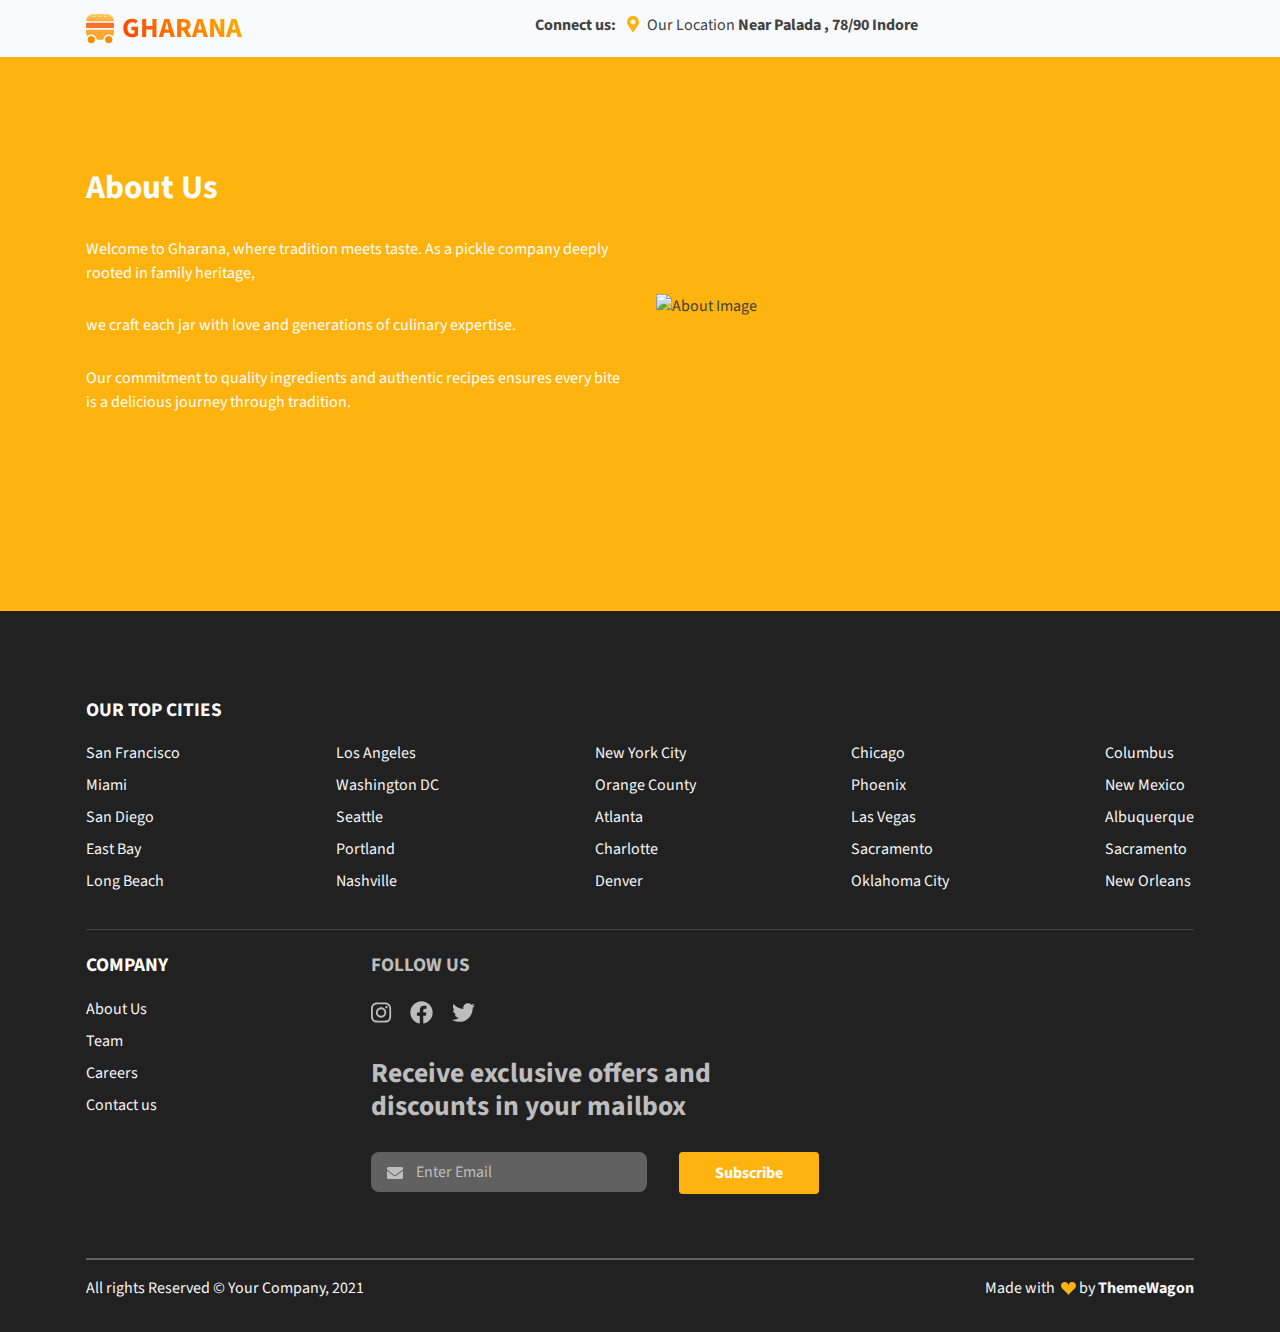
==== commit 58767509: "added some dummy data" ====
--- a/public/about.html
+++ b/public/about.html
@@ -41,9 +41,9 @@
                 <div class="row flex-center">
                     <div class="col-md-7 col-lg-6 py-8 text-md-start text-center">
                         <h2 class="text-white mb-4">About Us</h2>
-                        <p class="text-white mb-4">Lorem ipsum dolor sit amet, consectetur adipiscing elit. Sed do eiusmod tempor incididunt ut labore et dolore magna aliqua.</p>
-                        <p class="text-white mb-4">Lorem ipsum dolor sit amet, consectetur adipiscing elit. Sed do eiusmod tempor incididunt ut labore et dolore magna aliqua.</p>
-                        <p class="text-white mb-4">Lorem ipsum dolor sit amet, consectetur adipiscing elit. Sed do eiusmod tempor incididunt ut labore et dolore magna aliqua.</p>
+                        <p class="text-white mb-4">Welcome to Gharana, where tradition meets taste. As a pickle company deeply rooted in family heritage,</p>
+                        <p class="text-white mb-4"> we craft each jar with love and generations of culinary expertise.</p>
+                        <p class="text-white mb-4"> Our commitment to quality ingredients and authentic recipes ensures every bite is a delicious journey through tradition.</p>
                     </div>
                     <div class="col-md-5 col-lg-6">
                         <img class="img-fluid" src="assets/img/gallery/about_image.webp" alt="About Image">
@@ -58,47 +58,47 @@
                 <h5 class="lh-lg fw-bold text-white">OUR TOP CITIES</h5>
                 <div class="col-6 col-md-4 col-lg-auto mb-3">
                   <ul class="list-unstyled mb-md-4 mb-lg-0">
-                    <li class="lh-lg"><a class="text-200 text-decoration-none" href="#!">San Francisco</a></li>
-                    <li class="lh-lg"><a class="text-200 text-decoration-none" href="#!">Miami</a></li>
-                    <li class="lh-lg"><a class="text-200 text-decoration-none" href="#!">San Diego</a></li>
-                    <li class="lh-lg"><a class="text-200 text-decoration-none" href="#!">East Bay</a></li>
-                    <li class="lh-lg"><a class="text-200 text-decoration-none" href="#!">Long Beach</a></li>
+                    <li class="lh-lg"><a class="text-200 text-decoration-none" href="">San Francisco</a></li>
+                    <li class="lh-lg"><a class="text-200 text-decoration-none" href="">Miami</a></li>
+                    <li class="lh-lg"><a class="text-200 text-decoration-none" href="">San Diego</a></li>
+                    <li class="lh-lg"><a class="text-200 text-decoration-none" href="">East Bay</a></li>
+                    <li class="lh-lg"><a class="text-200 text-decoration-none" href="">Long Beach</a></li>
                   </ul>
                 </div>
                 <div class="col-6 col-md-4 col-lg-auto mb-3">
                   <ul class="list-unstyled mb-md-4 mb-lg-0">
-                    <li class="lh-lg"><a class="text-200 text-decoration-none" href="#!">Los Angeles</a></li>
-                    <li class="lh-lg"><a class="text-200 text-decoration-none" href="#!">Washington DC</a></li>
-                    <li class="lh-lg"><a class="text-200 text-decoration-none" href="#!">Seattle</a></li>
-                    <li class="lh-lg"><a class="text-200 text-decoration-none" href="#!">Portland</a></li>
-                    <li class="lh-lg"><a class="text-200 text-decoration-none" href="#!">Nashville</a></li>
+                    <li class="lh-lg"><a class="text-200 text-decoration-none" href="">Los Angeles</a></li>
+                    <li class="lh-lg"><a class="text-200 text-decoration-none" href="">Washington DC</a></li>
+                    <li class="lh-lg"><a class="text-200 text-decoration-none" href="">Seattle</a></li>
+                    <li class="lh-lg"><a class="text-200 text-decoration-none" href="">Portland</a></li>
+                    <li class="lh-lg"><a class="text-200 text-decoration-none" href="">Nashville</a></li>
                   </ul>
                 </div>
                 <div class="col-6 col-md-4 col-lg-auto mb-3">
                   <ul class="list-unstyled mb-md-4 mb-lg-0">
-                    <li class="lh-lg"><a class="text-200 text-decoration-none" href="#!">New York City</a></li>
-                    <li class="lh-lg"><a class="text-200 text-decoration-none" href="#!">Orange County</a></li>
-                    <li class="lh-lg"><a class="text-200 text-decoration-none" href="#!">Atlanta</a></li>
-                    <li class="lh-lg"><a class="text-200 text-decoration-none" href="#!">Charlotte</a></li>
-                    <li class="lh-lg"><a class="text-200 text-decoration-none" href="#!">Denver</a></li>
+                    <li class="lh-lg"><a class="text-200 text-decoration-none" href="">New York City</a></li>
+                    <li class="lh-lg"><a class="text-200 text-decoration-none" href="">Orange County</a></li>
+                    <li class="lh-lg"><a class="text-200 text-decoration-none" href="">Atlanta</a></li>
+                    <li class="lh-lg"><a class="text-200 text-decoration-none" href="">Charlotte</a></li>
+                    <li class="lh-lg"><a class="text-200 text-decoration-none" href="">Denver</a></li>
                   </ul>
                 </div>
                 <div class="col-6 col-md-4 col-lg-auto mb-3">
                   <ul class="list-unstyled mb-md-4 mb-lg-0">
-                    <li class="lh-lg"><a class="text-200 text-decoration-none" href="#!">Chicago</a></li>
-                    <li class="lh-lg"><a class="text-200 text-decoration-none" href="#!">Phoenix</a></li>
-                    <li class="lh-lg"><a class="text-200 text-decoration-none" href="#!">Las Vegas</a></li>
-                    <li class="lh-lg"><a class="text-200 text-decoration-none" href="#!">Sacramento</a></li>
-                    <li class="lh-lg"><a class="text-200 text-decoration-none" href="#!">Oklahoma City</a></li>
+                    <li class="lh-lg"><a class="text-200 text-decoration-none" href="">Chicago</a></li>
+                    <li class="lh-lg"><a class="text-200 text-decoration-none" href="">Phoenix</a></li>
+                    <li class="lh-lg"><a class="text-200 text-decoration-none" href="">Las Vegas</a></li>
+                    <li class="lh-lg"><a class="text-200 text-decoration-none" href="">Sacramento</a></li>
+                    <li class="lh-lg"><a class="text-200 text-decoration-none" href="">Oklahoma City</a></li>
                   </ul>
                 </div>
                 <div class="col-6 col-md-4 col-lg-auto mb-3">
                   <ul class="list-unstyled mb-md-4 mb-lg-0">
-                    <li class="lh-lg"><a class="text-200 text-decoration-none" href="#!">Columbus</a></li>
-                    <li class="lh-lg"><a class="text-200 text-decoration-none" href="#!">New Mexico</a></li>
-                    <li class="lh-lg"><a class="text-200 text-decoration-none" href="#!">Albuquerque</a></li>
-                    <li class="lh-lg"><a class="text-200 text-decoration-none" href="#!">Sacramento</a></li>
-                    <li class="lh-lg"><a class="text-200 text-decoration-none" href="#!">New Orleans</a></li>
+                    <li class="lh-lg"><a class="text-200 text-decoration-none" href="">Columbus</a></li>
+                    <li class="lh-lg"><a class="text-200 text-decoration-none" href="">New Mexico</a></li>
+                    <li class="lh-lg"><a class="text-200 text-decoration-none" href="">Albuquerque</a></li>
+                    <li class="lh-lg"><a class="text-200 text-decoration-none" href="">Sacramento</a></li>
+                    <li class="lh-lg"><a class="text-200 text-decoration-none" href="">New Orleans</a></li>
                   </ul>
                 </div>
               </div>
@@ -115,21 +115,21 @@
                 </div>
                 <div class="col-12 col-md-8 col-lg-6 col-xxl-4">
                   <h5 class="lh-lg fw-bold text-500">FOLLOW US</h5>
-                  <div class="text-start my-3"> <a href="#!">
+                  <div class="text-start my-3"> <a href="">
                       <svg class="svg-inline--fa fa-instagram fa-w-14 fs-2 me-2" aria-hidden="true" focusable="false"
                         data-prefix="fab" data-icon="instagram" role="img" xmlns="http://www.w3.org/2000/svg"
                         viewBox="0 0 448 512">
                         <path fill="#BDBDBD"
                           d="M224.1 141c-63.6 0-114.9 51.3-114.9 114.9s51.3 114.9 114.9 114.9S339 319.5 339 255.9 287.7 141 224.1 141zm0 189.6c-41.1 0-74.7-33.5-74.7-74.7s33.5-74.7 74.7-74.7 74.7 33.5 74.7 74.7-33.6 74.7-74.7 74.7zm146.4-194.3c0 14.9-12 26.8-26.8 26.8-14.9 0-26.8-12-26.8-26.8s12-26.8 26.8-26.8 26.8 12 26.8 26.8zm76.1 27.2c-1.7-35.9-9.9-67.7-36.2-93.9-26.2-26.2-58-34.4-93.9-36.2-37-2.1-147.9-2.1-184.9 0-35.8 1.7-67.6 9.9-93.9 36.1s-34.4 58-36.2 93.9c-2.1 37-2.1 147.9 0 184.9 1.7 35.9 9.9 67.7 36.2 93.9s58 34.4 93.9 36.2c37 2.1 147.9 2.1 184.9 0 35.9-1.7 67.7-9.9 93.9-36.2 26.2-26.2 34.4-58 36.2-93.9 2.1-37 2.1-147.8 0-184.8zM398.8 388c-7.8 19.6-22.9 34.7-42.6 42.6-29.5 11.7-99.5 9-132.1 9s-102.7 2.6-132.1-9c-19.6-7.8-34.7-22.9-42.6-42.6-11.7-29.5-9-99.5-9-132.1s-2.6-102.7 9-132.1c7.8-19.6 22.9-34.7 42.6-42.6 29.5-11.7 99.5-9 132.1-9s102.7-2.6 132.1 9c19.6 7.8 34.7 22.9 42.6 42.6 11.7 29.5 9 99.5 9 132.1s2.7 102.7-9 132.1z">
                         </path>
-                      </svg></a><a href="#!">
+                      </svg></a><a href="">
                       <svg class="svg-inline--fa fa-facebook fa-w-16 fs-2 mx-2" aria-hidden="true" focusable="false"
                         data-prefix="fab" data-icon="facebook" role="img" xmlns="http://www.w3.org/2000/svg"
                         viewBox="0 0 512 512">
                         <path fill="#BDBDBD"
                           d="M504 256C504 119 393 8 256 8S8 119 8 256c0 123.78 90.69 226.38 209.25 245V327.69h-63V256h63v-54.64c0-62.15 37-96.48 93.67-96.48 27.14 0 55.52 4.84 55.52 4.84v61h-31.28c-30.8 0-40.41 19.12-40.41 38.73V256h68.78l-11 71.69h-57.78V501C413.31 482.38 504 379.78 504 256z">
                         </path>
-                      </svg></a><a href="#!">
+                      </svg></a><a href="">
                       <svg class="svg-inline--fa fa-twitter fa-w-16 fs-2 mx-2" aria-hidden="true" focusable="false"
                         data-prefix="fab" data-icon="twitter" role="img" xmlns="http://www.w3.org/2000/svg"
                         viewBox="0 0 512 512">
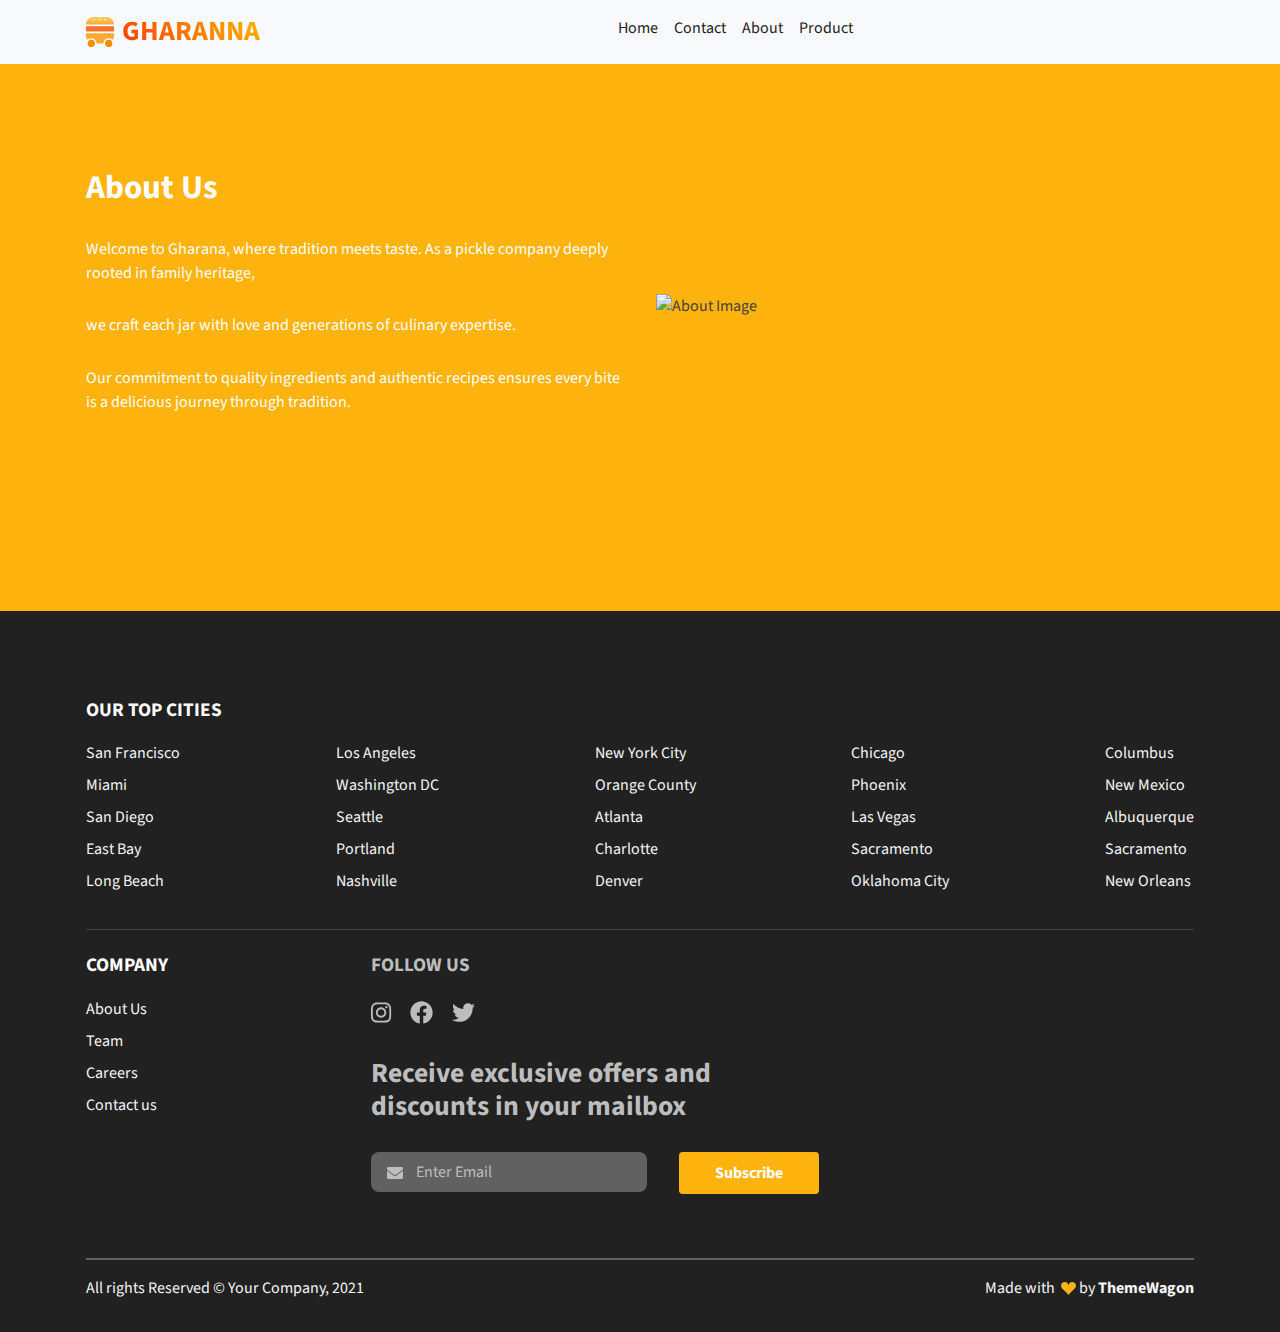
==== commit d2820352: "added navbar toggle" ====
--- a/public/about.html
+++ b/public/about.html
@@ -24,15 +24,38 @@
     <!-- Navbar -->
     <nav class="navbar navbar-expand-lg navbar-light bg-light fixed-top" data-navbar-on-scroll="data-navbar-on-scroll">
         <div class="container">
-            <a class="navbar-brand d-inline-flex" href="index.html"><img class="d-inline-block" src="assets/img/gallery/logo.svg" alt="logo" /><span class="text-1000 fs-3 fw-bold ms-2 text-gradient">GHARANA</span></a>
-            <button class="navbar-toggler" type="button" data-bs-toggle="collapse" data-bs-target="#navbarSupportedContent" aria-controls="navbarSupportedContent" aria-expanded="false" aria-label="Toggle navigation"><span class="navbar-toggler-icon"> </span></button>
-            <div class="collapse navbar-collapse border-top border-lg-0 my-2 mt-lg-0" id="navbarSupportedContent">
-                <div class="mx-auto pt-5 pt-lg-0 d-block d-lg-none d-xl-block">
-                    <p class="mb-0 fw-bold text-lg-center">Connect us: <i class="fas fa-map-marker-alt text-warning mx-2"></i><span class="fw-normal">Our Location </span><span>Near Palada , 78/90 Indore</span></p>
-                </div>
-            </div>
+          <a class="navbar-brand d-inline-flex" href="index.html">
+            <img class="d-inline-block" src="assets/img/gallery/logo.svg" alt="logo" />
+            <span class="text-600 fs-3 fw-bold ms-2 text-gradient">GHARANNA</span>
+          </a>
+          <button class="navbar-toggler" type="button" data-bs-toggle="collapse" data-bs-target="#navbarSupportedContent"
+            aria-controls="navbarSupportedContent" aria-expanded="false" aria-label="Toggle navigation">
+            <span class="navbar-toggler-icon"></span>
+          </button>
+          <div class="collapse navbar-collapse border-top border-lg-0 my-2 mt-lg-0" id="navbarSupportedContent">
+            <ul class="navbar-nav mx-auto">
+              <li class="nav-item">
+                <a class="nav-link text-dark d-none d-lg-block" href="index.html">Home</a>
+                <a class="nav-link text-dark d-lg-none" href="index.html">Home</a>
+            </li>
+            <li class="nav-item">
+                <a class="nav-link text-dark d-none d-lg-block" href="contact.html">Contact</a>
+                <a class="nav-link text-dark d-lg-none" href="contact.html">Contact</a>
+            </li>
+            <li class="nav-item">
+                <a class="nav-link text-dark d-none d-lg-block" href="career.html">About</a>
+                <a class="nav-link text-dark d-lg-none" href="career.html">About</a>
+            </li>
+            <li class="nav-item">
+                <a class="nav-link text-dark d-none d-lg-block" href="product.html">Product</a>
+                <a class="nav-link text-dark d-lg-none" href="product.html">Product</a>
+            </li>
+            
+            
+            </ul>
+          </div>
         </div>
-    </nav>
+      </nav>
     <!-- Main Content -->
     <main class="main" id="top">
         <!-- About Us Section -->
--- a/public/assets/css/theme.css
+++ b/public/assets/css/theme.css
@@ -18491,6 +18491,18 @@
   border-bottom-color: #F17228;
 }
 
+@media (max-width: 991.98px) {
+  .navbar-nav .nav-link {
+      border-bottom: 2px solid transparent;
+      padding-bottom: 5px;
+      transition: border-color 0.3s;
+  }
+
+  .navbar-nav .nav-link:hover {
+      border-color: #007bff; /* Change this to your desired color */
+  }
+}
+
 /*-----------------------------------------------
 |   User Styles
 -----------------------------------------------*/
